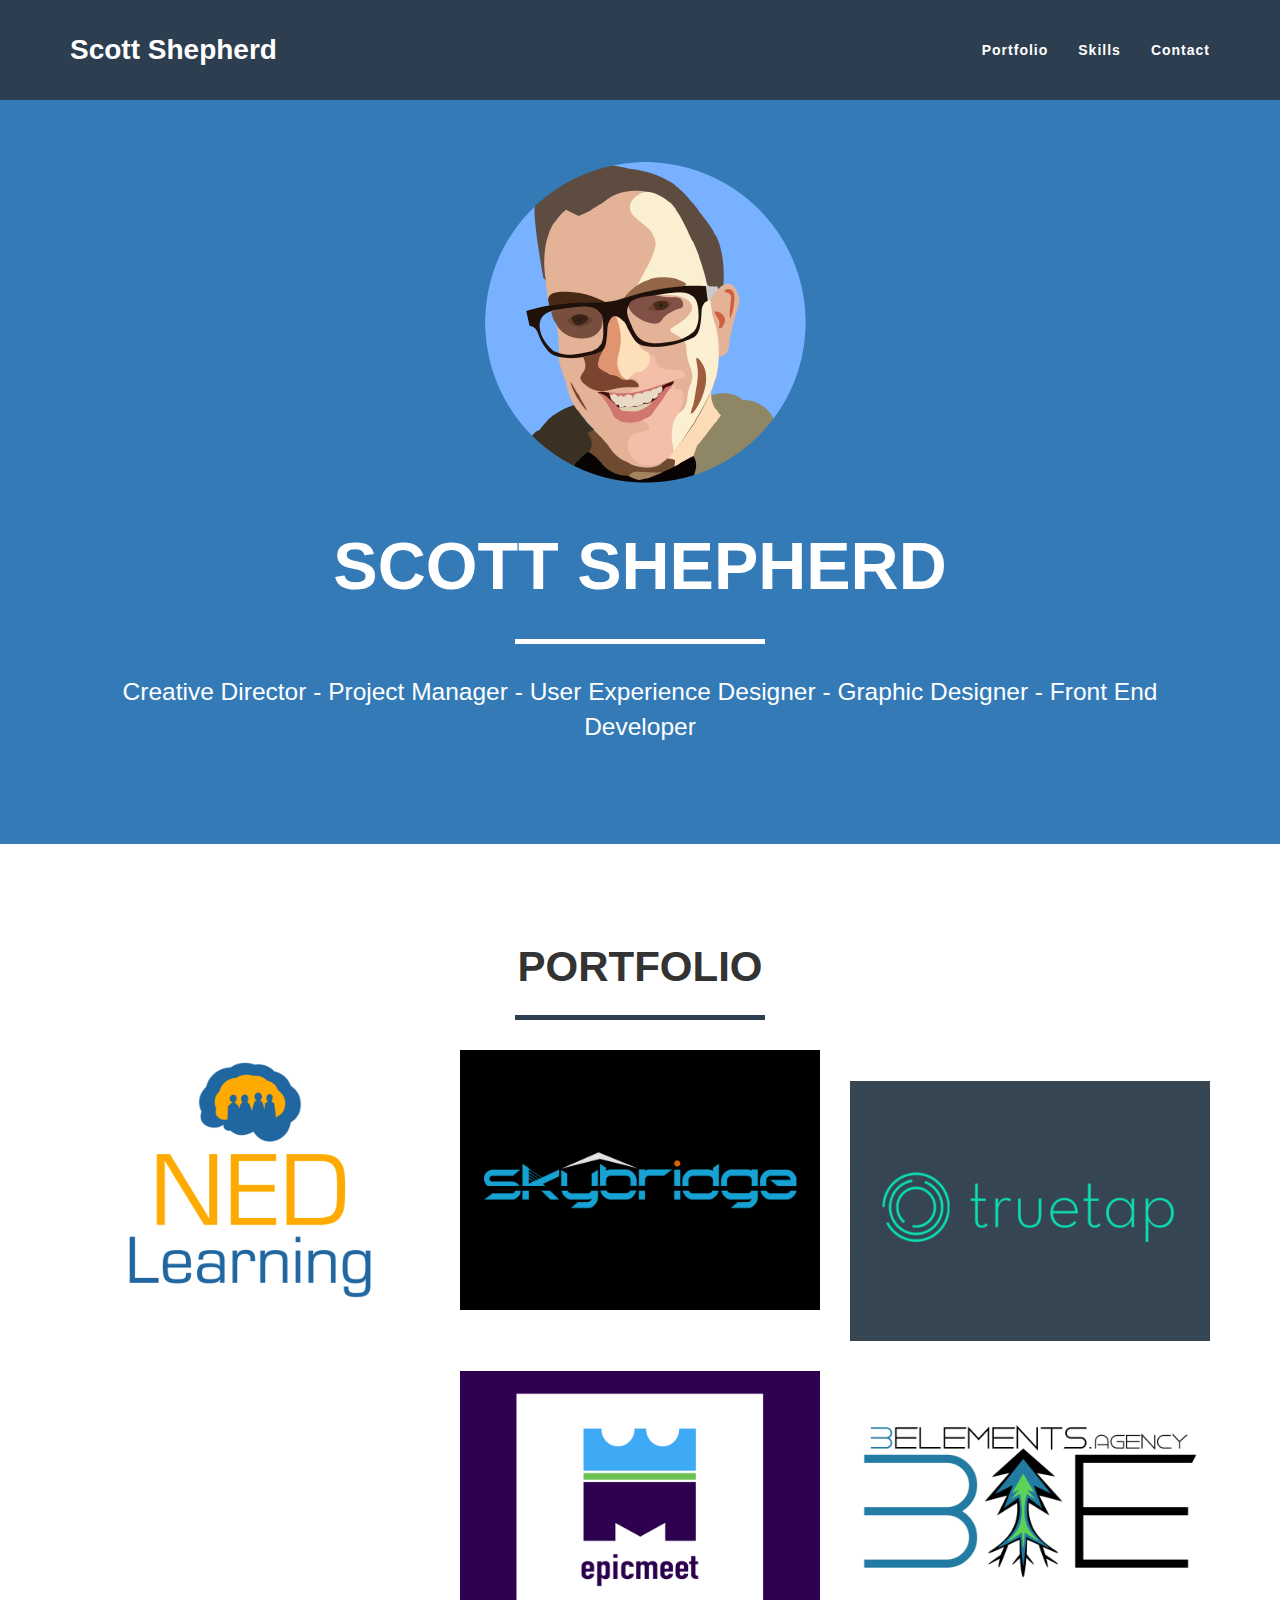
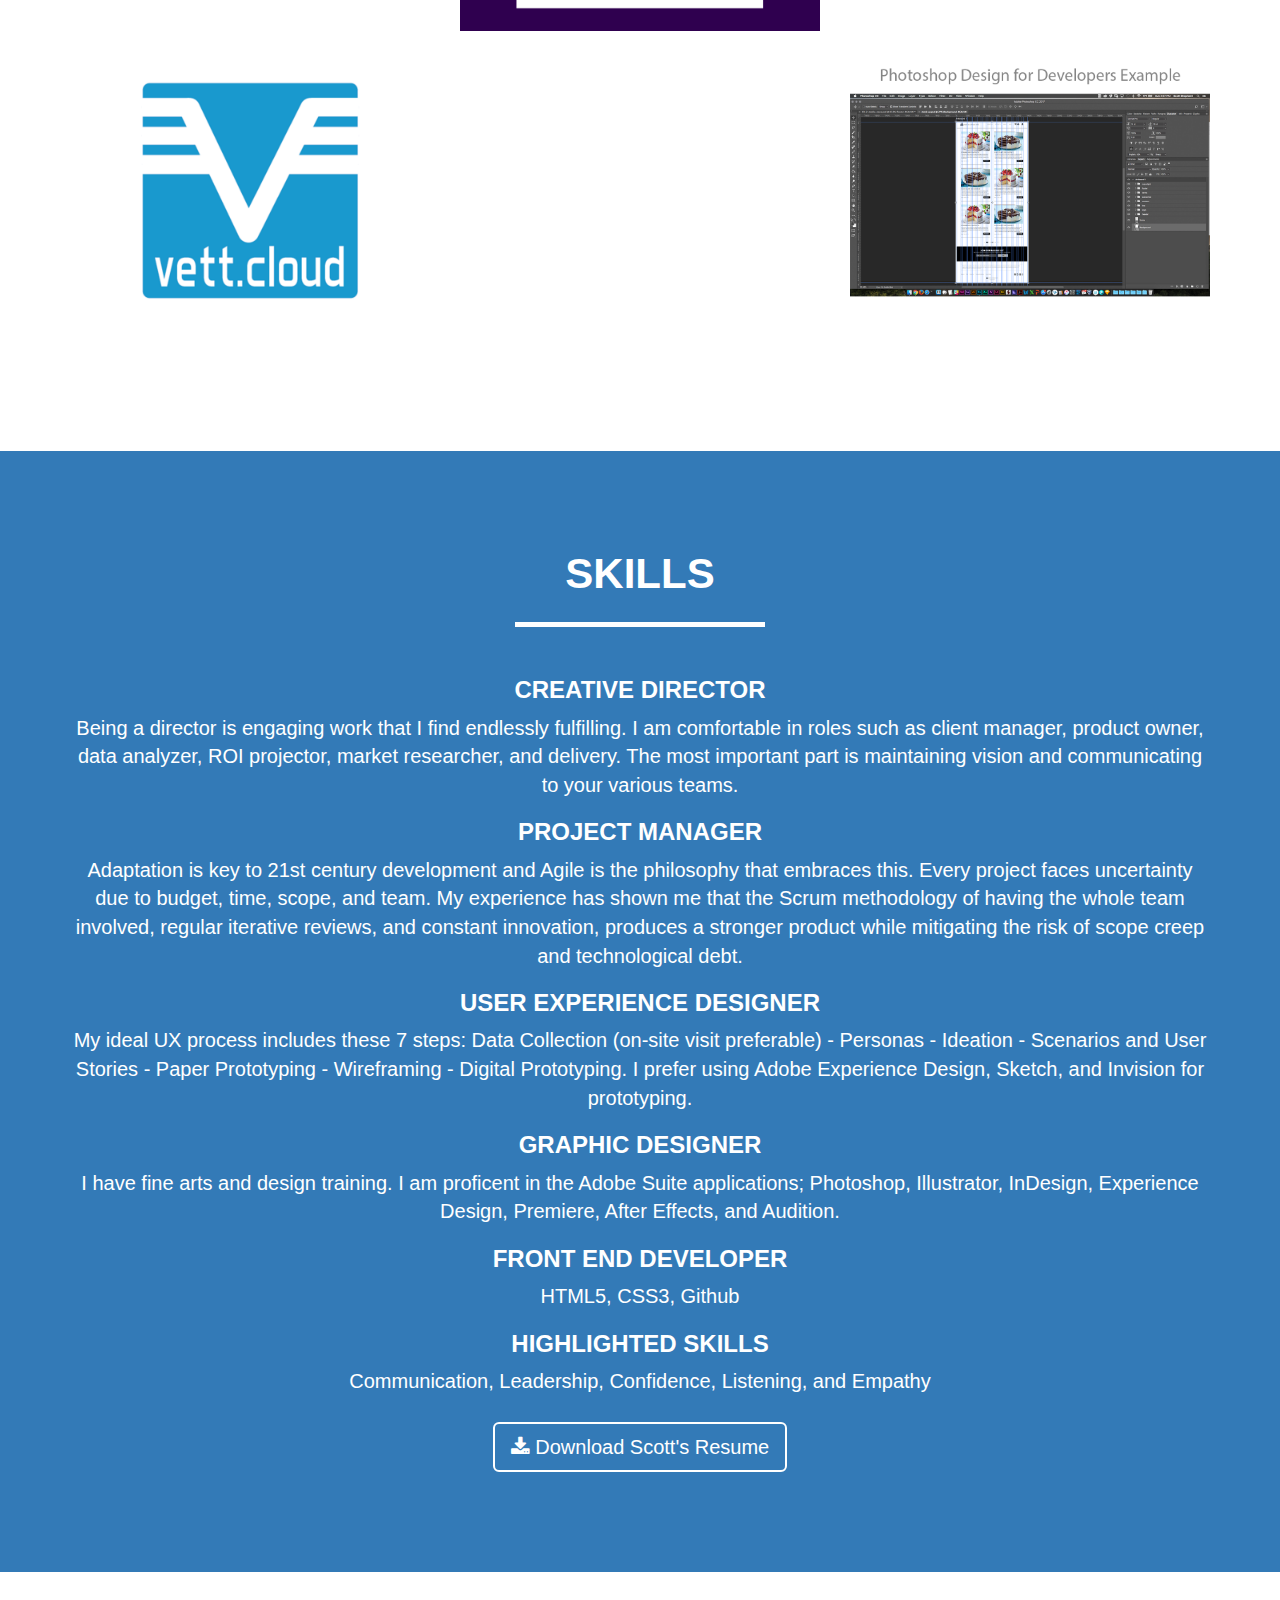
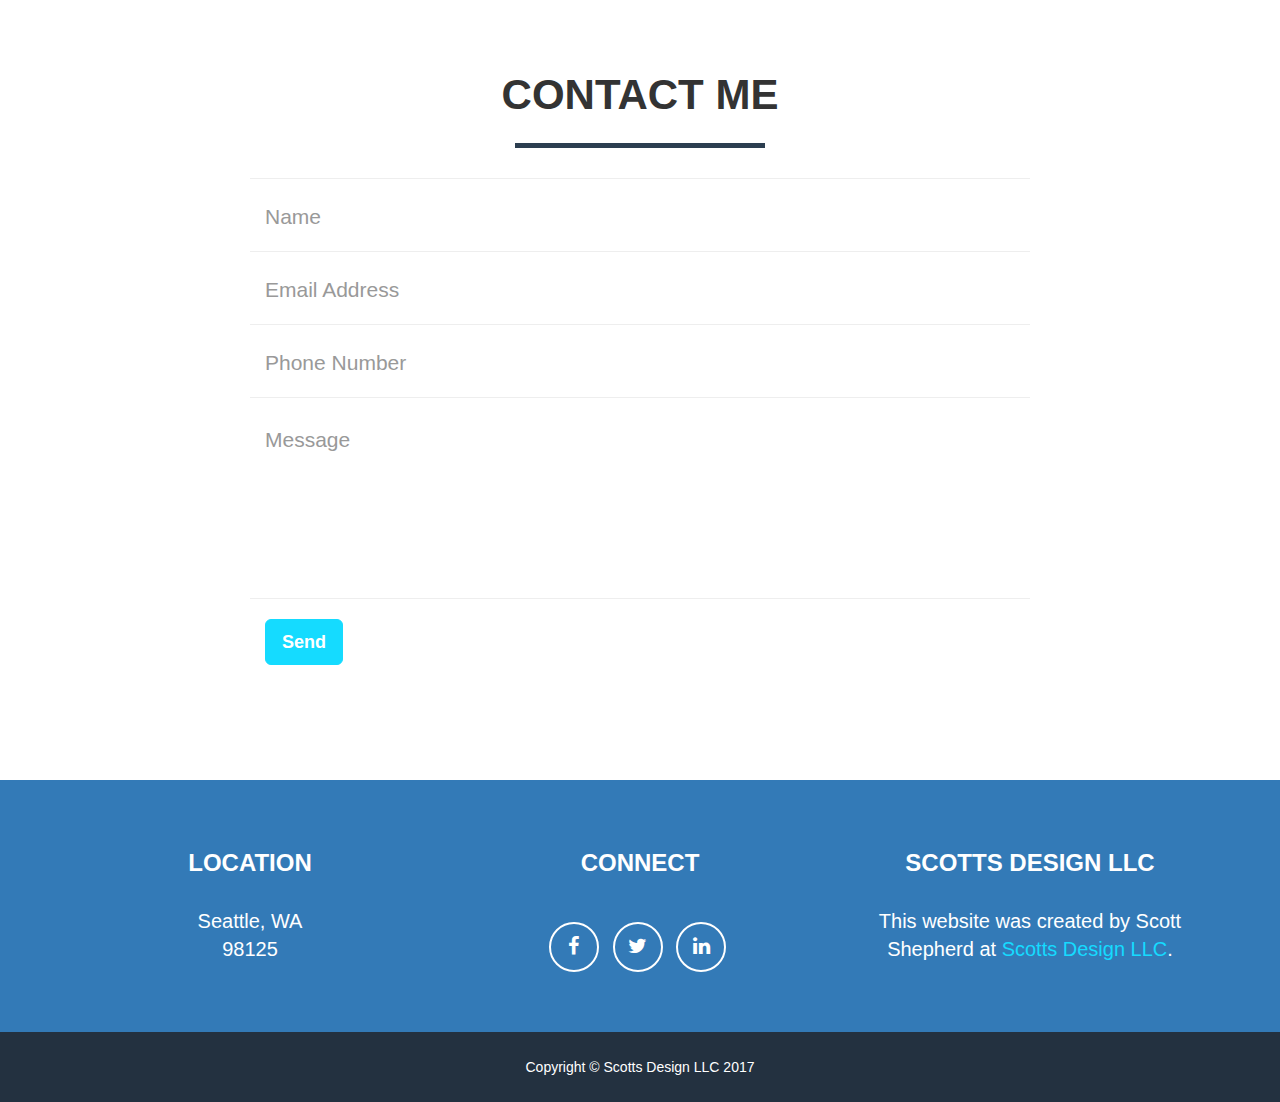
==== index.html @ bd16f18b "added photoshop example and module" ====
<!DOCTYPE html>
<html lang="en">

<head>

    <meta charset="utf-8">
    <meta http-equiv="X-UA-Compatible" content="IE=edge">
    <meta name="viewport" content="width=device-width, initial-scale=1">
    <meta name="description" content="">
    <meta name="author" content="">

    <title>Scott Shepherd - Portfolio</title>

    <!-- Bootstrap Core CSS -->
    <link href="vendor/bootstrap/css/bootstrap.min.css" rel="stylesheet">

    <!-- Theme CSS -->
    <link href="css/scottPortfolio.css" rel="stylesheet">

    <!-- Custom Fonts -->
    <link href="vendor/font-awesome/css/font-awesome.min.css" rel="stylesheet" type="text/css">
    <link href="https://fonts.googleapis.com/css?family=Montserrat:400,700" rel="stylesheet" type="text/css">
    <link href="https://fonts.googleapis.com/css?family=Lato:400,700,400italic,700italic" rel="stylesheet" type="text/css">

    <!-- HTML5 Shim and Respond.js IE8 support of HTML5 elements and media queries -->
    <!-- WARNING: Respond.js doesn't work if you view the page via file:// -->
    <!--[if lt IE 9]>
        <script src="https://oss.maxcdn.com/libs/html5shiv/3.7.0/html5shiv.js"></script>
        <script src="https://oss.maxcdn.com/libs/respond.js/1.4.2/respond.min.js"></script>
    <![endif]-->

</head>

<body id="page-top" class="index">

    <!-- Navigation -->
    <nav id="mainNav" class="navbar navbar-default navbar-fixed-top navbar-custom">
        <div class="container">
            <!-- Brand and toggle get grouped for better mobile display -->
            <div class="navbar-header page-scroll">
                <button type="button" class="navbar-toggle" data-toggle="collapse" data-target="#bs-example-navbar-collapse-1">
                    <span class="sr-only">Toggle navigation</span> Menu <i class="fa fa-bars"></i>
                </button>
                <a class="navbar-brand" href="#page-top">Scott Shepherd</a>
            </div>

            <!-- Collect the nav links, forms, and other content for toggling -->
            <div class="collapse navbar-collapse" id="bs-example-navbar-collapse-1">
                <ul class="nav navbar-nav navbar-right">
                    <li class="hidden">
                        <a href="#page-top"></a>
                    </li>
                    <li class="page-scroll">
                        <a href="#portfolio">Portfolio</a>
                    </li>
                    <li class="page-scroll">
                        <a href="#about">Skills</a>
                    </li>
                    <li class="page-scroll">
                        <a href="#contact">Contact</a>
                    </li>
                </ul>
            </div>
            <!-- /.navbar-collapse -->
        </div>
        <!-- /.container-fluid -->
    </nav>

    <!-- Header -->
    <header>
        <div class="container">
            <div class="row">
                <div class="col-lg-12">
                    <img class="img-responsive" src="img/scottdesignlogo.png" alt="">
                    <div class="intro-text">
                        <span class="name">Scott Shepherd</span>
                        <hr class="star-light">
                        <span class="skills">Creative Director - Project Manager - User Experience Designer - Graphic Designer - Front End Developer</span>
                    </div>
                </div>
            </div>
        </div>
    </header>

    <!-- Portfolio Grid Section -->
    <section id="portfolio">
        <div class="container">
            <div class="row">
                <div class="col-lg-12 text-center">
                    <h2>Portfolio</h2>
                    <hr class="star-primary">
                </div>
            </div>
            <div class="row">
                <div class="col-sm-4 portfolio-item">
                    <a href="#portfolioModal1" class="portfolio-link" data-toggle="modal">
                        <div class="caption">
                            <div class="caption-content">
                                <i class="fa fa-search-plus fa-3x"></i>
                            </div>
                        </div>
                        <img src="img/portfolio/nedlearning.png" class="img-responsive" alt="">
                    </a>
                </div>
                <div class="col-sm-4 portfolio-item">
                    <a href="#portfolioModal2" class="portfolio-link" data-toggle="modal">
                        <div class="caption">
                            <div class="caption-content">
                                <i class="fa fa-search-plus fa-3x"></i>
                            </div>
                        </div>
                        <img src="img/portfolio/skybridge.png" class="img-responsive" alt="">
                    </a>
                </div>
                <div class="col-sm-4 portfolio-item">
                    <a href="#portfolioModal8" class="portfolio-link" data-toggle="modal">
                        <div class="caption">
                            <div class="caption-content">
                                <i class="fa fa-search-plus fa-3x"></i>
                            </div>
                        </div>
                        <img src="img/portfolio/merrygoride.png" class="img-responsive" alt="">
                    </a>
                </div>
                
                <div class="col-sm-4 portfolio-item">
                    <a href="#portfolioModal4" class="portfolio-link" data-toggle="modal">
                        <div class="caption">
                            <div class="caption-content">
                                <i class="fa fa-search-plus fa-3x"></i>
                            </div>
                        </div>
                        <img src="img/portfolio/truetap.png" class="img-responsive" alt="">
                    </a>
                </div>
                 <div class="col-sm-4 portfolio-item">
                    <a href="#portfolioModal7" class="portfolio-link" data-toggle="modal">
                        <div class="caption">
                            <div class="caption-content">
                                <i class="fa fa-search-plus fa-3x"></i>
                            </div>
                        </div>
                        <img src="img/portfolio/stoelrives.png" class="img-responsive" alt="">
                    </a>
                </div>
                
                <div class="col-sm-4 portfolio-item">
                    <a href="#portfolioModal6" class="portfolio-link" data-toggle="modal">
                        <div class="caption">
                            <div class="caption-content">
                                <i class="fa fa-search-plus fa-3x"></i>
                            </div>
                        </div>
                        <img src="img/portfolio/epicmeet.png" class="img-responsive" alt="">
                    </a>
                </div>
                
               <div class="col-sm-4 portfolio-item">
                    <a href="#portfolioModal5" class="portfolio-link" data-toggle="modal">
                        <div class="caption">
                            <div class="caption-content">
                                <i class="fa fa-search-plus fa-3x"></i>
                            </div>
                        </div>
                        <img src="img/portfolio/3elements.png" class="img-responsive" alt="">
                    </a>
                </div>
                <div class="col-sm-4 portfolio-item">
                    <a href="#portfolioModal3" class="portfolio-link" data-toggle="modal">
                        <div class="caption">
                            <div class="caption-content">
                                <i class="fa fa-search-plus fa-3x"></i>
                            </div>
                        </div>
                        <img src="img/portfolio/vettcloud.png" class="img-responsive" alt="">
                    </a>
                </div>
                <div class="col-sm-4 portfolio-item">
                    <a href="#portfolioModal9" class="portfolio-link" data-toggle="modal">
                        <div class="caption">
                            <div class="caption-content">
                                <i class="fa fa-search-plus fa-3x"></i>
                            </div>
                        </div>
                        <img src="img/portfolio/lakecityhub.png" class="img-responsive" alt="">
                    </a>
                </div>
                <div class="col-sm-4 portfolio-item">
                    <a href="#portfolioModal10" class="portfolio-link" data-toggle="modal">
                        <div class="caption">
                            <div class="caption-content">
                                <i class="fa fa-search-plus fa-3x"></i>
                            </div>
                        </div>
                        <img src="img/portfolio/psd_workspace0.png" class="img-responsive" alt="">
                    </a>
                </div>
            </div>
        </div>
    </section>

    <!-- About Section -->
    <section class="success" id="about">
        <div class="container">
            <div class="row">
                <div class="col-lg-12 text-center">
                    <h2>Skills</h2>
                    <hr class="star-light">
                </div>
            </div>
            <div class="row">
                <div class="col-lg-12 text-center">
                    
                    <h3>Creative Director</h3>
                        
                    <p>Being a director is engaging work that I find endlessly fulfilling. I am comfortable in roles such as client manager, product owner, data analyzer, ROI projector, market researcher, and delivery. The most important part is maintaining vision and communicating to your various teams.</p>
                    
                    <h3>Project Manager</h3>
                    
                    <p>Adaptation is key to 21st century development and Agile is the philosophy that embraces this. Every project faces uncertainty due to budget, time, scope, and team. My experience has shown me that the Scrum methodology of having the whole team involved, regular iterative reviews, and constant innovation, produces a stronger product while mitigating the risk of scope creep and technological debt.</p>
                    
                    <h3>User Experience Designer</h3>
                    
                    <p>My ideal UX process includes these 7 steps: Data Collection (on-site visit preferable) - Personas - Ideation - Scenarios and User Stories - Paper Prototyping - Wireframing - Digital Prototyping. I prefer using Adobe Experience Design, Sketch, and Invision for prototyping.</p>
                    
                    <h3>Graphic Designer</h3>
                        
                    <p>I have fine arts and design training. I am proficent in the Adobe Suite applications; Photoshop, Illustrator, InDesign, Experience Design, Premiere, After Effects, and Audition.</p>
                    
                    <h3>Front End Developer</h3>
                        
                    <p>HTML5, CSS3, Github</p>
                    
                    <h3>Highlighted Skills</h3>
                        
                    <p>Communication, Leadership, Confidence, Listening, and Empathy</p>
                </div>
                <div class="col-lg-4">
                </div>
                <div class="col-lg-8 col-lg-offset-2 text-center">
                    <a href="Scott Shepherd - Resume.pdf" class="btn btn-lg btn-outline" download>
                        <i class="fa fa-download"></i> Download Scott's Resume
                    </a>
                </div>
            </div>
        </div>
    </section>

    <!-- Contact Section -->
    <section id="contact">
        <div class="container">
            <div class="row">
                <div class="col-lg-12 text-center">
                    <h2>Contact Me</h2>
                    <hr class="star-primary">
                </div>
            </div>
            <div class="row">
                <div class="col-lg-8 col-lg-offset-2">
                    <!-- To configure the contact form email address, go to mail/contact_me.php and update the email address in the PHP file on line 19. -->
                    <!-- The form should work on most web servers, but if the form is not working you may need to configure your web server differently. -->
                    <form action="https://api.formbucket.com/f/buk_CzV2cE2DOMmHJyzHdUqUgTMC" method="post" target="_blank" name="sentMessage" id="contactForm" novalidate>
                        <div class="row control-group">
                            <div class="form-group col-xs-12 floating-label-form-group controls">
                                <label>Name</label>
                                <input name="name" type="text" class="form-control" placeholder="Name" id="name" required data-validation-required-message="Please enter your name.">
                                <p class="help-block text-danger"></p>
                            </div>
                        </div>
                        <div class="row control-group">
                            <div class="form-group col-xs-12 floating-label-form-group controls">
                                <label>Email Address</label>
                                <input name="email" type="email" class="form-control" placeholder="Email Address" id="email" required data-validation-required-message="Please enter your email address.">
                                <p class="help-block text-danger"></p>
                            </div>
                        </div>
                        <div class="row control-group">
                            <div class="form-group col-xs-12 floating-label-form-group controls">
                                <label>Phone Number</label>
                                <input type="tel" class="form-control" placeholder="Phone Number" id="phone" required data-validation-required-message="Please enter your phone number.">
                                <p class="help-block text-danger"></p>
                            </div>
                        </div>
                        <div class="row control-group">
                            <div class="form-group col-xs-12 floating-label-form-group controls">
                                <label>Message</label>
                                <textarea rows="5" class="form-control" placeholder="Message" id="message" required data-validation-required-message="Please enter a message."></textarea>
                                <p class="help-block text-danger"></p>
                            </div>
                        </div>
                        <br>
                        <div id="success"></div>
                        <div class="row">
                            <div class="form-group col-xs-12">
                                <button type="submit" class="btn btn-success btn-lg">Send</button>
                            </div>
                        </div>
                    </form>
                </div>
            </div>
        </div>
    </section>

    <!-- Footer -->
    <footer class="text-center">
        <div class="footer-above">
            <div class="container">
                <div class="row">
                    <div class="footer-col col-md-4">
                        <h3>Location</h3>
                        <p>Seattle, WA
                            <br>98125</p>
                    </div>
                    <div class="footer-col col-md-4">
                        <h3>Connect</h3>
                        <ul class="list-inline">
                            <li>
                                <a target="_blank" href="https://www.facebook.com/profile.php?id=100009823266228" class="btn-social btn-outline"><i class="fa fa-fw fa-facebook"></i></a>
                            </li>
                           <!-- <li>
                                <a href="#" class="btn-social btn-outline"><i class="fa fa-fw fa-google-plus"></i></a>
                            </li> -->
                            <li>
                                <a target="_blank" href="https://twitter.com/scottwaslost" class="btn-social btn-outline"><i class="fa fa-fw fa-twitter"></i></a>
                            </li>
                            <li>
                                <a target="_blank" href="https://www.linkedin.com/in/scott-shepherd/" class="btn-social btn-outline"><i class="fa fa-fw fa-linkedin"></i></a>
                            </li>
                        </ul>
                    </div>
                    <div class="footer-col col-md-4">
                        <h3>Scotts Design LLC</h3>
                        <p>This website was created by Scott Shepherd at <a target="_blank" href="http://scotts.design">Scotts Design LLC</a>.</p>
                    </div>
                </div>
            </div>
        </div>
        <div class="footer-below">
            <div class="container">
                <div class="row">
                    <div class="col-lg-12">
                        Copyright &copy; Scotts Design LLC 2017
                    </div>
                </div>
            </div>
        </div>
    </footer>

    <!-- Scroll to Top Button (Only visible on small and extra-small screen sizes) -->
    <div class="scroll-top page-scroll hidden-sm hidden-xs hidden-lg hidden-md">
        <a class="btn btn-primary" href="#page-top">
            <i class="fa fa-chevron-up"></i>
        </a>
    </div>

    <!-- Portfolio Modals -->
    
    <div class="portfolio-modal modal fade" id="portfolioModal1" tabindex="-1" role="dialog" aria-hidden="true">
        <div class="modal-content">
            <div class="close-modal" data-dismiss="modal">
                <div class="lr">
                    <div class="rl">
                    </div>
                </div>
            </div>
            <div class="container">
                <div class="row">
                    <div class="col-lg-8 col-lg-offset-2">
                        <div class="modal-body">
                            <h2>NED Learning</h2>
                            <hr class="star-primary">
                            <img src="img/portfolio/nedlearning.png" class="img-responsive img-centered" alt="">
                            <p><a target="_blank" href="https://nedlearning.com">NED Learning Website</a></p>
                            <h2>Challenge</h2>
                            <p>During Startup Weekend, I meet a group looking to bring the Adaptive Learning Model to mainstream education. They wanted to bring it to classrooms in an easy to follow format with an eventual ED-Tech component. </p>
                            <h3>My Roles</h3>
                            <p>Strategy, Creative Director, Brand Lead, UX Designer, Graphic Designer</p>
                            <h2>Solution</h2>
                            <h4>Step 1: Initial discovery</h4>
                            <p>To understand the program we meet with the founder, T. Kieran O’Mahony who had been teaching this model for about five years. Stephen Morrissey and I reviewed the process, results, and future plans that Kieran had set.</p>
                            <h4>Step 2: Branding</h4>
                            <p>I facilitated a branding meetings with the team and we agreed to Neural EDaptive as a working descriptive title referencing Neural, Education, and Adaptation. This branding changed when the NED the character was born and became NED Learning.</p>
                            <h4>Step 3: Tech Decision</h4>
                            <p>Kieran and his backers had originally planned to develop a SaaS offering. As I looked at the plan I felt there was an important testing step missing. A simple paper version would prove our concept and pave the way to a more tech solution.</p>
                            <h4>Step 4: NED Challenge Board</h4>
                            <p>Taking Kieran's process for learning, we developed the Challenge Board. The Challenge Board was both a prototype for development and a physical product for those classes that were unable to have tech in their classrooms.  In a short time we had mapped out Kieran's model in the board and created an easy to follow process for the students and teachers</p>
                            <h4>Step 5: NED Character</h4>
                            <p>We tried a few different designs for NED and settled on leaving facial features off and focused on expressing moods and feelings through body language instead. So far this has been well received and having the viewer project their own feelings on NED makes him much more versatile. </p>
                            <h4>Step 6: Prototype 1</h4>
                            <p>We developed the first prototype and we are now testing it in schools. Here is the digital version.</p>
                            <p>
                            <img src="img/portfolio/nedchallengeboard.png" class="img-responsive img-centered" alt="">
                            </p>
                            <h4>Step 7: NED Notes</h4>
                            <p>We also developed a stylized worksheet form to help guide students and give them an engaging way to record the information they need to gather during the process. It pulls from the same styles as the board to make it a cohesive and easy to follow guide.</p>
                            <h4>Step 8: Testing</h4>
                            <p>WE have tested it in a few schools and have teachers signing up to participate. We intend to get a lot of qualitative observational data to help with prototyping and start a quantitative baseline for some performance metrics down the road.</p>
                            <ul class="list-inline item-details">
                                <li>Client:
                                    <strong><a target="_blank" href="http://nedlearning.com">NED Learning</a>
                                    </strong>
                                </li>
                                <li>Date:
                                    <strong><a href="http://nedlearning.com">2017</a>
                                    </strong>
                                </li>
                                <li>Service:
                                    <strong><a href="http://3elements.agency">3Elements.agency</a>
                                    </strong>
                                </li>
                            </ul>
                            <button type="button" class="btn btn-default" data-dismiss="modal"><i class="fa fa-times"></i> Close</button>
                        </div>
                    </div>
                </div>
            </div>
        </div>
    </div>
    <div class="portfolio-modal modal fade" id="portfolioModal2" tabindex="-1" role="dialog" aria-hidden="true">
        <div class="modal-content">
            <div class="close-modal" data-dismiss="modal">
                <div class="lr">
                    <div class="rl">
                    </div>
                </div>
            </div>
            <div class="container">
                <div class="row">
                    <div class="col-lg-8 col-lg-offset-2">
                        <div class="modal-body">
                            <h2>Skybridge</h2>
                            <hr class="star-primary">
                            <img src="img/portfolio/skybridge.png" class="img-responsive img-centered" alt="">
                            <p><a target="_blank" href="http://skybridgesolution.com">Skybridge Website</a></p>
                            <h2>Challenge</h2>
                            <p>Skybridge came to us with an interesting challenge, they needed branding and a marketing site aimed at attracting small and medium size businesses in the tech sector who are looking for a manufacturing partner.</p>
                            <h3>My Roles</h3>
                            <p>Brand Lead, UX Designer, Graphic Designer, and a Researcher.</p>
                            <h2>Solution</h2>
                            <h4>Step 1: Initial discovery</h4>
                            <p>We started with owner interviews to understand the business, culture, and goals that the company was looking to achieve. This gave us an idea of the vision, passion, and dreams behind their business and we started to understand the company’s identity.</p>
                            <h4>Step 2: Competitive Research</h4>
                            <p>Looking across the market and who was supplying who, how others were represented themselves, how they were finding success. Getting the clients' impressions on these was  helpful in identifying their preferences right away.</p>
                            <p>
                            <img src="img/portfolio/skybridge/skystep2.png" class="img-responsive img-centered" alt="">
                            </p>
                            <h4>Step 3: Brand and Name Research</h4>
                            <p>Next we looked at who was using the name Skybridge and what logo and styling designs to avoid. We also validated the space for using the name Skybridge in that vertical.</p>
                            <p>
                            <img src="img/portfolio/skybridge/skystep3.png" class="img-responsive img-centered" alt="">
                            </p>
                            <h4>Step 4: Potential Clients Research</h4>
                            <p>Then we looked at their ideal clients from the stakeholder interview information about target company size, traction, and type of products. These brands and logos gave us an idea of what branding may have the most impact, and which styles to avoid. We came up with some great examples representing the most upcoming companies that could need Skybridge’s services while comparing them to their current clients.</p>
                            <p>
                            <img src="img/portfolio/skybridge/skystep4.png" class="img-responsive img-centered" alt="">
                            </p>
                            <h4>Step 5: Slogan and Message Research</h4>
                            <p>During all this research we kept track of the taglines and stories that other brands were using. This exploration helped us understand what messages were key for Skybridge. This part of the research was especially important for understanding what the website should display.</p>
                            <h4>Step 6: Font Discovery</h4>
                            <p>Next we dove into the vast sea of fonts that exist to find something unique that resonated with the message we wanted. Modern, edgy, and simple was often our clients’ motto and we definitely agreed for the customers they were targeting. </p>
                            <h4>Step 7: Color Exploration</h4>
                            <p>At this point we started considering what colors would distinguish Skybridge. We gravitated towards blue due to the Skybridge name and blue’s psychological association with trust and knowledge.</p>
                            <h4>Step 8: Logo Creation</h4>
                            <p>In creating a logo we did a series of different designs in order to find a path that spoke to the company’s identity. Use of all the previous research become apparent here as we explored designs that empowered the brand. Using psychology about shapes, angles, and color the first drafts were born.</p>
                            <p>
                            <img src="img/portfolio/skybridge/skystep8.png" class="img-responsive img-centered" alt="">
                            </p>
                            <h4>Step 9: Logo Refinement</h4>
                            <p>Following the initial creation, we presented and received feedback from the clients over the course of meetings both in person and remote. These meetings were key to the finishing process of the logo as many opinions played a part in the final decision. As you can see through the refinement process color choices emerged and stylizing became more refined.</p>
                            <p>
                            <img src="img/portfolio/skybridge/skystep9.png" class="img-responsive img-centered" alt="">
                            </p>
                            <p>In the end, an amazing logo was chosen that stands out in their marketplace. It embodies the messages the client wanted, a history of trust, an easy solution, and a longterm relationship. We felt this was accomplished by using the imagery of a mountain to symbolize history, a transparent stripe to pull it together, a beacon to signify easy solutions, and bridge symbolism to signify a lasting relationship. Together these elements both resonated with the clients and speaks to the NW tech culture that they wanted to attract. </p>
                            <p>
                            <h4>Step 10: UX Discovery</h4>
                            <p>Our strategy was to develop a simple marketing site that quickly informs the user of the value and offerings available with a  straightforward call to action. Was chose a few different templates that had high potential and the client helped pick the most appropriate. The blocks were then arranged to best display the company’s value while grabbing the viewer's interest.</p>
                            <h5>Industry and User Research</h5>
                            <p>In this step we finished the industry research and needed the user’s perspective. Using surveys and previously published articles we discovered some of the prefered layouts for website engagement looking closely at how the users would be engaged in story, process, past work, team, and contact.</p>
                            <h5>Creating User Personas</h5>
                            <p>For this part we created 2 user personas wrapped around the potential client research that we had obtained.</p>
                            <h5>Ideation</h5>
                            <p>Next we did an ideation session looking at the different ways that these personas would interact and identify with the content in the website, the flow, and design.</p>
                            <h5>Scenarios</h5>
                            <p>After sketching out a couple scenarios we checked them against different layouts and calls to action within the website.</p>
                            <h5>Prototyping</h5>
                            <p>We did an AB test with a few users that fit our personas having the website laid out in different flows.</p>
                            <h2>Final Product</h2>
                            <p>At the end of the project we had a unique brand with an engaging website. Our clients were extremely happy and continue to get great customer feedback and responses.</p>
                            <p><a target="_blank" href="http://skybridgesolution.com">Skybridge Website</a></p>
                            <ul class="list-inline item-details">
                                <li>Client:
                                    <strong><a target="_blank" href="http://skybridgesolution.com">Skybridge</a>
                                    </strong>
                                </li>
                                <li>Date:
                                    <strong><a target="_blank" href="http://skybridgesolution.com">2016</a>
                                    </strong>
                                </li>
                                <li>Service:
                                    <strong><a target="_blank" href="http://solidstatepros.com">Solid State Pros</a>
                                    </strong>
                                </li>
                            </ul>
                            <button type="button" class="btn btn-default" data-dismiss="modal"><i class="fa fa-times"></i> Close</button>
                        </div>
                    </div>
                </div>
            </div>
        </div>
    </div>
    <div class="portfolio-modal modal fade" id="portfolioModal3" tabindex="-1" role="dialog" aria-hidden="true">
        <div class="modal-content">
            <div class="close-modal" data-dismiss="modal">
                <div class="lr">
                    <div class="rl">
                    </div>
                </div>
            </div>
            <div class="container">
                <div class="row">
                    <div class="col-lg-8 col-lg-offset-2">
                        <div class="modal-body">
                            <h2>vett.cloud</h2>
                            <hr class="star-primary">
                            <img src="img/portfolio/vettcloud.png" class="img-responsive img-centered" alt="">
                            <p><a target="_blank" href="http://vett.cloud">vett.cloud website</a></p>
                            <h2>Challenge</h2>
                            <p>Create a brand, logo, style guide, and 2 animated videos conveying value and explaining the product.</p>
                            <h3>My Roles</h3>
                            <p>Branding, Graphic Designer, Media Production, Animator</p>
                            <h2>Solution</h2>
                            <h4>Logo</h4>
                            <img width="560" height="315" src="img/portfolio/vettcloud.png" class="img-responsive img-centered" alt="">
                            <h4>Animations</h4>
                            <h3>1</h3>
                            <p>Our first animation was focused on the value that vett.cloud provides to the user while captivating the audience.</p>
                            <iframe width="560" height="315" src="https://www.youtube.com/embed/51Art4ZguLo" frameborder="0" allowfullscreen></iframe>
                            <h3>2</h3>
                            <p>Our second animation was focused on explaining what vett.cloud does for a user group in an easy to follow whiteboarding video.</p>
                            <iframe width="560" height="315" src="https://www.youtube.com/embed/zNpHRFvx4a0" frameborder="0" allowfullscreen></iframe>
                            <ul class="list-inline item-details">
                                <li>Client:
                                    <strong><a target="_blank" href="http://vett.cloud">vett.cloud</a>
                                    </strong>
                                </li>
                                <li>Date:
                                    <strong><a target="_blank" href="http://vett.cloud">2016</a>
                                    </strong>
                                </li>
                                <li>Service:
                                    <strong><a target="_blank" href="http://solidstatepros.com">Solid State Pros</a>
                                    </strong>
                                </li>
                            </ul>
                            <button type="button" class="btn btn-default" data-dismiss="modal"><i class="fa fa-times"></i> Close</button>
                        </div>
                    </div>
                </div>
            </div>
        </div>
    </div>
    <div class="portfolio-modal modal fade" id="portfolioModal4" tabindex="-1" role="dialog" aria-hidden="true">
        <div class="modal-content">
            <div class="close-modal" data-dismiss="modal">
                <div class="lr">
                    <div class="rl">
                    </div>
                </div>
            </div>
            <div class="container">
                <div class="row">
                    <div class="col-lg-8 col-lg-offset-2">
                        <div class="modal-body">
                            <h2>truetap</h2>
                            <hr class="star-primary">
                            <img src="img/portfolio/truetap.png" class="img-responsive img-centered" alt="">
                            <p><a target="_blank" href="http://truetap.mobi">truetap website</a></p>
                            <h2>Challenge</h2>
                            <p>Branding and UX Design for an app that facilitates an assessment diagnostic to determine the value of the phone while being simple and easy to use for the customer. This experience is currently frustrating and requires a good amount of time researching on the side of the consumer to get any real return on their device.</p>
                            <h3>My Roles</h3>
                            <p>UX Researcher, UX Assistant, Brand Team Member, and QA Tester</p>
                            <h2>Solution</h2>
                            <h4>Step 1: Initial discovery</h4>
                            <p>First we held stakeholder interviews with company owners, product designers, and developers to understand what their goals and pain points were with their product. The goal was to be the prefered avenue for the sale of used smartphones. Their market edge is the ability to better assess what a user’s phone is worth. Their secret sauce was the self diagnostic software. Their main pain point was creating an app that was thorough in its assessment of phone value while being simple and easy for the user to complete.</p> 
                            <p>After this step we discovered that the task of selling one’s phone is often viewed as frustrating and pointless, due to the return, and that the experience needed to provide an avenue of transformation in the user through stages of realization. Curious > Installed > Transactional > Evangelist.</p>
                            <h4>Step 2: Creating Personas</h4>
                            <p>Next the research team pulled some of the main requirements together to get a good view of the target users. This took researching price points and assessing interest due to time and income. In the end we defined 3 robust personas that helped guide use through the rest of the process. Below are the personas we discovered and an example of the continued content under each.</p>
                            <p>
                            <img src="img/portfolio/truetap/truestep2.png" class="img-responsive img-centered" alt="">
                            </p>
                            <p>
                            <img src="img/portfolio/truetap/truestep2.1.png" class="img-responsive img-centered" alt="">
                            </p>
                            <h4>Step 3: User Interviews and Data Collection</h4>
                            <p>Once we better defined our users we did surveys and interviews with our target demographic. This investigation was framed towards the present process of selling one’s phone. After a series of 12 interviews we had a good set of data to analyze. Upon analysis we soon discovered the pain points and presented our client with an infographic.</p>
                            <p>
                            <img src="img/portfolio/truetap/truestep3.png" class="img-responsive img-centered" alt="">
                            </p>
                            <h4>Step 4: Requirement and Feature Validation</h4>
                            <p>During our interviews and analysis, we also defined all the requirements and went through the process of validation with the stakeholders.</p>
                            <h4>Step 5: UX Design and Branding</h4>
                            <p>In this step we paralleled UX Design and Branding. The UX team worked on wireframing while the Branding team worked on name and logo.</p> 
                            <p>The Branding team used the previous research and personas to brainstorm a list of words that identified with the user, company, values, and processes involved. We then went through various exercises to narrow these down to a solid set of 3 which were: True Coin, Gravy, and Copper. After a meeting with the clients and some stakeholders there was high interest in True Coin, which eventually led us to True Tap.</p>
                            <p>During this time the UX team built out wireframes and then a prototype.</p>
                            <ul class="list-inline item-details">
                                <li>Client:
                                    <strong><a target="_blank" href="http://truetap.mobi">truetap</a>
                                    </strong>
                                </li>
                                <li>Date:
                                    <strong><a target="_blank" href="http://truetap.mobi">2015</a>
                                    </strong>
                                </li>
                                <li>Service:
                                    <strong><a target="_blank" href="http://solidstatepros.com">Solid State Pros</a>
                                    </strong>
                                </li>
                            </ul>
                            <button type="button" class="btn btn-default" data-dismiss="modal"><i class="fa fa-times"></i> Close</button>
                        </div>
                    </div>
                </div>
            </div>
        </div>
    </div>
    <div class="portfolio-modal modal fade" id="portfolioModal5" tabindex="-1" role="dialog" aria-hidden="true">
        <div class="modal-content">
            <div class="close-modal" data-dismiss="modal">
                <div class="lr">
                    <div class="rl">
                    </div>
                </div>
            </div>
            <div class="container">
                <div class="row">
                    <div class="col-lg-8 col-lg-offset-2">
                        <div class="modal-body">
                            <h2>3 Elements</h2>
                            <hr class="star-primary">
                            <img src="img/portfolio/3elements.png" class="img-responsive img-centered" alt="">
                            <p><a target="_blank" href="http://3elements.agency">3Elements Website</a></p>
                            <h2>Challenge</h2>
                            <p>Facilitate the branding and UX design for a digital services company</p>
                            <h3>My Roles</h3>
                            <p>Branding, Graphic Designer, UX Designer, and Strategist</p>
                            <ul class="list-inline item-details">
                                <li>Client:
                                    <strong><a target="_blank" href="http://3elements.agency">3 Elements</a>
                                    </strong>
                                </li>
                                <li>Date:
                                    <strong><a target="_blank" href="http://3elements.agency">2016</a>
                                    </strong>
                                </li>
                                <li>Service:
                                    <strong><a target="_blank" href="https://www.linkedin.com/in/scott-shepherd/">Scott Shepherd</a>
                                    </strong>
                                </li>
                            </ul>
                            <button type="button" class="btn btn-default" data-dismiss="modal"><i class="fa fa-times"></i> Close</button>
                        </div>
                    </div>
                </div>
            </div>
        </div>
    </div>
    <div class="portfolio-modal modal fade" id="portfolioModal6" tabindex="-1" role="dialog" aria-hidden="true">
        <div class="modal-content">
            <div class="close-modal" data-dismiss="modal">
                <div class="lr">
                    <div class="rl">
                    </div>
                </div>
            </div>
            <div class="container">
                <div class="row">
                    <div class="col-lg-8 col-lg-offset-2">
                        <div class="modal-body">
                            <h2>EpicMeet</h2>
                            <hr class="star-primary">
                            <img src="img/portfolio/epicmeet.png" class="img-responsive img-centered" alt="">
                            <p><a target="_blank" href="http://epicmeetapp.com">EpicMeet Video</a></p>
                            <h2>Challenge</h2>
                            <p>Produce a commercial for EpicMeet that appeals to its key demographic using a limited budget for live action video.</p>
                            <h3>My Roles</h3>
                            <p>Producer, Director, Editor, and Script Writer</p>
                            <h2>Solution</h2>
                            <h4>Step 1: Ideation</h4>
                            <p>Taking research done from branding and UX work done previously with this client we did an ideation session with our writing team. We made sure to identify the values of the App and the emotional tie users would have to the process.</p> 
                            <h4>Step 2: Scripting</h4>
                            <p>Our writers took those ideas and came back with a couple one page scripts. From these we decided which script had the most emotional impact while conveying the best message.</p>
                            <h4>Step 3: Storyboarding</h4>
                            <p>With the chosen script I made a storyboard addressing the change of scenes, camera angles, and cadence.</p>
                            <h4>Step 4: Hiring and Location Scouting</h4>
                            <p>After defining all the roles that would be needed and considering what the budget could support; I interviewed and hired the cinematographer, sound engineer, actors, makeup artist, and video editor. We looked at several locations and picked one that fit our needs perfectly.</p>
                            <h4>Step 5: Pre-Production</h4>
                            <p>Defining our characters, their costume, and physical needs I researched and purchased our production assets. I tasked my cinematographer with picking and renting the lenses and lights that he prefered. I negotiated the times needed for the location and set the rest up. I also worked with the cinematographer to create a shot/scene list which we ended up using to the letter. I planned a one day shoot over an 10 hour period.</p>
                            <h4>Step 6: Production and Directing</h4>
                            <p>Production day went smooth and we were able to get every shot we wanted. Timing worked out great and no one was in a rush at any moment. I prefer this for my actors and employees, stress destroys concentration and innovative thinking. While directing I use a method that entails empathy and mimicry to help actors ease into their roles. At the end of the day we had every shot we wanted and extra footage for fill.</p>
                            <h4>Step 7: Post-Production</h4>
                            <p>In post I met with my editor a couple times a week and made sure everything was on track and on time. We had meetings over sound, music, effects, and filters. In the end I was pleased with his work. I also finalized budget costs and facilitated payroll.</p>
                            <h4>Step 8: Launch</h4>
                            <p>At launch we added it in our marketing website.</p>
                            <iframe width="560" height="315" src="https://www.youtube.com/embed/P1stfm9i1DQ" frameborder="0" allowfullscreen></iframe>
                            <ul class="list-inline item-details">
                                <li>Client:
                                    <strong><a target="_blank" href="http://epicmeetapp.com">EpicMeet</a>
                                    </strong>
                                </li>
                                <li>Date:
                                    <strong><a target="_blank" href="http://epicmeetapp.com">2015</a>
                                    </strong>
                                </li>
                                <li>Service:
                                    <strong><a target="_blank" href="http://solidstatepros.com">Solid State Pros</a>
                                    </strong>
                                </li>
                            </ul>
                            <button type="button" class="btn btn-default" data-dismiss="modal"><i class="fa fa-times"></i> Close</button>
                        </div>
                    </div>
                </div>
            </div>
        </div>
    </div>
    <div class="portfolio-modal modal fade" id="portfolioModal7" tabindex="-1" role="dialog" aria-hidden="true">
        <div class="modal-content">
            <div class="close-modal" data-dismiss="modal">
                <div class="lr">
                    <div class="rl">
                    </div>
                </div>
            </div>
            <div class="container">
                <div class="row">
                    <div class="col-lg-8 col-lg-offset-2">
                        <div class="modal-body">
                            <h2>Stoel Rives LLP: Tombolo</h2>
                            <hr class="star-primary">
                            <img src="img/portfolio/stoelrives.png" class="img-responsive img-centered" alt="">
                            <p><a target="_blank" href="https://www.stoel.com/">Stoel Rives Website</a></p>
                            <h2>Challenge</h2>
                            <p>Create proprietary software for a tier 1 company used to ticket and
                            escalate incidents in a privacy suite.</p>
                            <h3>My Roles</h3>
                            <p>UX Designer, Associate Product Owner, and Client Manager</p>
                            <h2>Solution</h2>
                            <h4>Step 1: Initial discovery</h4>
                            <p>We worked with the client to discover their goals for this product. Working backwards we defined all the requirements that needed to be met.</p>
                            <h4>Step 2: User Stories</h4>
                            <p>Working directly with the client we created user stories. From these we created our feature list.</p>
                            <h4>Step 3: UX Design</h4>
                            <p>I created a clean and simple interface for interacting with the privacy suite. The goal was to make a clear indication of the tasks that needed to be performed and the urgency of current incidents. I used Adobe Illustrator to create mockups for structure and styling.</p>
                            <h4>Step 4: Implementation</h4>
                            <p>I worked directly with the developers to make sure our features worked and the user experience flowed, we finished the project on time with our full feature list.</p>
                            <h4>Step 5: Sunset Reviews</h4>
                            <p>After the project, we had a review both internally and with the client to go over the process and looked at ways to increase our productivity and increase communication.</p>
                            <ul class="list-inline item-details">
                                <li>Client:
                                    <strong><a target="_blank" href="https://www.stoel.com/">Stoel Rives LLP</a>
                                    </strong>
                                </li>
                                <li>Date:
                                    <strong><a href="https://www.stoel.com/">2016</a>
                                    </strong>
                                </li>
                                <li>Service:
                                    <strong><a href="http://solidstatepros.com">Solid State Pros LLC</a>
                                    </strong>
                                </li>
                            </ul>
                            <button type="button" class="btn btn-default" data-dismiss="modal"><i class="fa fa-times"></i> Close</button>
                        </div>
                    </div>
                </div>
            </div>
        </div>
    </div>
    <div class="portfolio-modal modal fade" id="portfolioModal8" tabindex="-1" role="dialog" aria-hidden="true">
        <div class="modal-content">
            <div class="close-modal" data-dismiss="modal">
                <div class="lr">
                    <div class="rl">
                    </div>
                </div>
            </div>
            <div class="container">
                <div class="row">
                    <div class="col-lg-8 col-lg-offset-2">
                        <div class="modal-body">
                            <h2>Merry Go Ride</h2>
                            <hr class="star-primary">
                            <img src="img/portfolio/merrygoride.png" class="img-responsive img-centered" alt="">
                            <p><a target="_blank" href="http://adobe.ly/1UECsd8">Merry Go Ride prototype, style guide, grid layout, and site map</a></p>
                            <h2>Challenge</h2>
                            <p>Create an app designed to facilitate ridesharing between parents, drivers, and children.</p>
                            <h3>My Roles</h3>
                            <p>UX Designer and Graphic Designer</p>
                            <ul class="list-inline item-details">
                                <li>Client:
                                    <strong><a target="_blank" href="https://http://adobe.ly/1UECsd8">Merry Go Ride</a>
                                    </strong>
                                </li>
                                <li>Date:
                                    <strong><a href="http://adobe.ly/1UECsd8">2016</a>
                                    </strong>
                                </li>
                                <li>Service:
                                    <strong><a href="http://solidstatepros.com">Solid State Pros LLC</a>
                                    </strong>
                                </li>
                            </ul>
                            <button type="button" class="btn btn-default" data-dismiss="modal"><i class="fa fa-times"></i> Close</button>
                        </div>
                    </div>
                </div>
            </div>
        </div>
    </div>
    <div class="portfolio-modal modal fade" id="portfolioModal9" tabindex="-1" role="dialog" aria-hidden="true">
        <div class="modal-content">
            <div class="close-modal" data-dismiss="modal">
                <div class="lr">
                    <div class="rl">
                    </div>
                </div>
            </div>
            <div class="container">
                <div class="row">
                    <div class="col-lg-8 col-lg-offset-2">
                        <div class="modal-body">
                            <h2>Lake City Hub</h2>
                            <hr class="star-primary">
                            <img src="img/portfolio/lakecityhub.png" class="img-responsive img-centered" alt="">
                            <p><a target="_blank" href="https://xd.adobe.com/view/45c5bc76-0967-413e-aa42-52029463094e/">Lake City Hub prototype</a></p>
                            <h2>Challenge</h2>
                            <p>Create an app designed to facilitate blogging, events, and a Lake City registry for businesses.</p>
                            <h3>My Roles</h3>
                            <p>UX Designer and Graphic Designer</p>
                            <ul class="list-inline item-details">
                                <li>Project:
                                    <strong><a target="_blank" href="https://xd.adobe.com/view/45c5bc76-0967-413e-aa42-52029463094e/">Lake City Hub</a>
                                    </strong>
                                </li>
                                <li>Date:
                                    <strong><a href="https://xd.adobe.com/view/45c5bc76-0967-413e-aa42-52029463094e/">2016</a>
                                    </strong>
                                </li>
                                <li>Service:
                                    <strong><a href="http://solidstatepros.com">Solid State Pros LLC</a>
                                    </strong>
                                </li>
                            </ul>
                            <button type="button" class="btn btn-default" data-dismiss="modal"><i class="fa fa-times"></i> Close</button>
                        </div>
                    </div>
                </div>
            </div>
        </div>
    </div>
    <div class="portfolio-modal modal fade" id="portfolioModal10" tabindex="-1" role="dialog" aria-hidden="true">
        <div class="modal-content">
            <div class="close-modal" data-dismiss="modal">
                <div class="lr">
                    <div class="rl">
                    </div>
                </div>
            </div>
            <div class="container">
                <div class="row">
                    <div class="col-lg-8 col-lg-offset-2">
                        <div class="modal-body">
                            <h2>Photoshop example</h2>
                            <hr class="star-primary">
                            <img src="img/portfolio/psd_workspace.png" class="img-responsive img-centered" alt="">
                            <div class="col-lg-4">
                            </div>
                                <div class="col-lg-8 col-lg-offset-2 text-center">
                                    <a href="psd_example_dev.psd" class="btn btn-success btn-lg" download>
                                        <i class="fa fa-download"></i> Download Example of a PSD made for Developers
                                    </a>
                                </div>
                            <h2>Challenge</h2>
                            <p>Create a long-page mock design in Photoshop ready for development.</p>
                            <h3>My Roles</h3>
                            <p>UX Designer and Graphic Designer</p>
                            <img src="img/portfolio/psd_workspace2.png" class="img-responsive img-centered" alt="">
                            <ul class="list-inline item-details">
                                <li>Date:
                                    <strong><a>2016</a>
                                    </strong>
                                </li>
                                <li>Service:
                                    <strong><a href="http://scotts.design">Scotts Design LLC</a>
                                    </strong>
                                </li>
                            </ul>
                            <button type="button" class="btn btn-default" data-dismiss="modal"><i class="fa fa-times"></i> Close</button>
                        </div>
                    </div>
                </div>
            </div>
        </div>
    </div>

    <!-- jQuery -->
    <script src="vendor/jquery/jquery.min.js"></script>

    <!-- Bootstrap Core JavaScript -->
    <script src="vendor/bootstrap/js/bootstrap.min.js"></script>

    <!-- Plugin JavaScript -->
    <script src="https://cdnjs.cloudflare.com/ajax/libs/jquery-easing/1.3/jquery.easing.min.js"></script>

    <!-- Contact Form JavaScript -->
    <script src="js/jqBootstrapValidation.js"></script>

    <!-- Theme JavaScript -->
    <script src="js/freelancer.min.js"></script>
    
    <script>
  (function(i,s,o,g,r,a,m){i['GoogleAnalyticsObject']=r;i[r]=i[r]||function(){
  (i[r].q=i[r].q||[]).push(arguments)},i[r].l=1*new Date();a=s.createElement(o),
  m=s.getElementsByTagName(o)[0];a.async=1;a.src=g;m.parentNode.insertBefore(a,m)
  })(window,document,'script','https://www.google-analytics.com/analytics.js','ga');

  ga('create', 'UA-92216573-1', 'auto');
  ga('send', 'pageview');

</script>

</body>

</html>
---- css/scottPortfolio.css ----
/*!
 * Start Bootstrap - Freelancer v3.3.7+1 (http://startbootstrap.com/template-overviews/freelancer)
 * Copyright 2013-2016 Start Bootstrap
 * Licensed under MIT (https://github.com/BlackrockDigital/startbootstrap/blob/gh-pages/LICENSE)
 */
body {
  font-family: 'Exo', 'Helvetica Neue', Helvetica, Arial, sans-serif;
  overflow-x: hidden;
}
p {
  font-size: 20px;
}
p.small {
  font-size: 16px;
}
a,
a:hover,
a:focus,
a:active,
a.active {
  color: #15dbff;
  outline: none;
}
h1,
h2,
h3,
h4,
h5,
h6 {
  font-family: "Eurostile", "Helvetica Neue", Helvetica, Arial, sans-serif;
  text-transform: uppercase;
  font-weight: 700;
}
hr.star-light,
hr.star-primary {
  padding: 0;
  border: none;
  border-top: solid 5px;
  text-align: center;
  max-width: 250px;
  margin: 25px auto 30px;
}
hr.star-light:after,
hr.star-primary:after {
  content: "\f005";
  font-family: FontAwesome;
  display: inline-block;
  position: relative;
  top: -0.8em;
  font-size: 2em;
  padding: 0 0.25em;
}
hr.star-light {
  border-color: white;
}
hr.star-light:after {
  background-color: #337ab7;
  color: white;
}
hr.star-primary {
  border-color: #2C3E50;
}
hr.star-primary:after {
  background-color: white;
  color: #2C3E50;
}
.img-centered {
  margin: 0 auto;
}
header {
  text-align: center;
  background: #337ab7;
  color: white;
}
header .container {
  padding-top: 100px;
  padding-bottom: 50px;
}
header img {
  display: block;
  margin: 0 auto -100px;
}
header .intro-text .name {
  display: block;
  font-family: "Eurostile", "Helvetica Neue", Helvetica, Arial, sans-serif;
  text-transform: uppercase;
  font-weight: 700;
  font-size: 2em;
}
header .intro-text .skills {
  font-size: 1.25em;
  font-weight: 300;
}
@media (min-width: 768px) {
  header .container {
    padding-top: 100px;
    padding-bottom: 100px;
  }
  header .intro-text .name {
    font-size: 4.75em;
  }
  header .intro-text .skills {
    font-size: 1.75em;
  }
}
.navbar-custom {
  background: #2C3E50;
  font-family: "Exo", "Helvetica Neue", Helvetica, Arial, sans-serif;
  text-transform: none;
  font-weight: 700;
  border: none;
}
.navbar-custom a:focus {
  outline: none;
}
.navbar-custom .navbar-brand {
  color: white;
}
.navbar-custom .navbar-brand:hover,
.navbar-custom .navbar-brand:focus,
.navbar-custom .navbar-brand:active,
.navbar-custom .navbar-brand.active {
  color: white;
}
.navbar-custom .navbar-nav {
  letter-spacing: 1px;
}
.navbar-custom .navbar-nav li a {
  color: white;
}
.navbar-custom .navbar-nav li a:hover {
  color: #337ab7;
  outline: none;
}
.navbar-custom .navbar-nav li a:focus,
.navbar-custom .navbar-nav li a:active {
  color: white;
}
.navbar-custom .navbar-nav li.active a {
  color: white;
  background: #337ab7;
}
.navbar-custom .navbar-nav li.active a:hover,
.navbar-custom .navbar-nav li.active a:focus,
.navbar-custom .navbar-nav li.active a:active {
  color: white;
  background: #337ab7;
}
.navbar-custom .navbar-toggle {
  color: white;
  text-transform: uppercase;
  font-size: 10px;
  border-color: white;
}
.navbar-custom .navbar-toggle:hover,
.navbar-custom .navbar-toggle:focus {
  background-color: #337ab7;
  color: white;
  border-color: #337ab7;
}
@media (min-width: 768px) {
  .navbar-custom {
    padding: 25px 0;
    -webkit-transition: padding 0.3s;
    -moz-transition: padding 0.3s;
    transition: padding 0.3s;
  }
  .navbar-custom .navbar-brand {
    font-size: 2em;
    -webkit-transition: all 0.3s;
    -moz-transition: all 0.3s;
    transition: all 0.3s;
  }
  .navbar-custom.affix {
    padding: 10px 0;
  }
  .navbar-custom.affix .navbar-brand {
    font-size: 1.5em;
  }
}
section {
  padding: 100px 0;
}
section h2 {
  margin: 0;
  font-size: 3em;
}
section.success {
  background: #337ab7;
  color: white;
}
@media (max-width: 767px) {
  section {
    padding: 75px 0;
  }
  section.first {
    padding-top: 75px;
  }
}
#portfolio .portfolio-item {
  margin: 0 0 15px;
  right: 0;
}
#portfolio .portfolio-item .portfolio-link {
  display: block;
  position: relative;
  max-width: 400px;
  margin: 0 auto;
}
#portfolio .portfolio-item .portfolio-link .caption {
  background: #15dbff;
  position: absolute;
  width: 100%;
  height: 100%;
  opacity: 0;
  transition: all ease 0.5s;
  -webkit-transition: all ease 0.5s;
  -moz-transition: all ease 0.5s;
}
#portfolio .portfolio-item .portfolio-link .caption:hover {
  opacity: 1;
}
#portfolio .portfolio-item .portfolio-link .caption .caption-content {
  position: absolute;
  width: 100%;
  height: 20px;
  font-size: 20px;
  text-align: center;
  top: 50%;
  margin-top: -12px;
  color: white;
}
#portfolio .portfolio-item .portfolio-link .caption .caption-content i {
  margin-top: -12px;
}
#portfolio .portfolio-item .portfolio-link .caption .caption-content h3,
#portfolio .portfolio-item .portfolio-link .caption .caption-content h4 {
  margin: 0;
}
#portfolio * {
  z-index: 2;
}
@media (min-width: 767px) {
  #portfolio .portfolio-item {
    margin: 0 0 30px;
  }
}
.floating-label-form-group {
  position: relative;
  margin-bottom: 0;
  padding-bottom: 0.5em;
  border-bottom: 1px solid #eeeeee;
}
.floating-label-form-group input,
.floating-label-form-group textarea {
  z-index: 1;
  position: relative;
  padding-right: 0;
  padding-left: 0;
  border: none;
  border-radius: 0;
  font-size: 1.5em;
  background: none;
  box-shadow: none !important;
  resize: none;
}
.floating-label-form-group label {
  display: block;
  z-index: 0;
  position: relative;
  top: 2em;
  margin: 0;
  font-size: 0.85em;
  line-height: 1.764705882em;
  vertical-align: middle;
  vertical-align: baseline;
  opacity: 0;
  -webkit-transition: top 0.3s ease,opacity 0.3s ease;
  -moz-transition: top 0.3s ease,opacity 0.3s ease;
  -ms-transition: top 0.3s ease,opacity 0.3s ease;
  transition: top 0.3s ease,opacity 0.3s ease;
}
.floating-label-form-group:not(:first-child) {
  padding-left: 14px;
  border-left: 1px solid #eeeeee;
}
.floating-label-form-group-with-value label {
  top: 0;
  opacity: 1;
}
.floating-label-form-group-with-focus label {
  color: #18BC9C;
}
form .row:first-child .floating-label-form-group {
  border-top: 1px solid #eeeeee;
}
footer {
  color: white;
}
footer h3 {
  margin-bottom: 30px;
}
footer .footer-above {
  padding-top: 50px;
  background-color: #337ab7;
}
footer .footer-col {
  margin-bottom: 50px;
}
footer .footer-below {
  padding: 25px 0;
  background-color: #233140;
}
.btn-outline {
  color: white;
  font-size: 20px;
  border: solid 2px white;
  background: transparent;
  transition: all 0.3s ease-in-out;
  margin-top: 15px;
}
.btn-outline:hover,
.btn-outline:focus,
.btn-outline:active,
.btn-outline.active {
  color: #18BC9C;
  background: white;
  border: solid 2px white;
}
.btn-primary {
  color: white;
  background-color: #2C3E50;
  border-color: #2C3E50;
  font-weight: 700;
}
.btn-primary:hover,
.btn-primary:focus,
.btn-primary:active,
.btn-primary.active,
.open .dropdown-toggle.btn-primary {
  color: white;
  background-color: #1a242f;
  border-color: #161f29;
}
.btn-primary:active,
.btn-primary.active,
.open .dropdown-toggle.btn-primary {
  background-image: none;
}
.btn-primary.disabled,
.btn-primary[disabled],
fieldset[disabled] .btn-primary,
.btn-primary.disabled:hover,
.btn-primary[disabled]:hover,
fieldset[disabled] .btn-primary:hover,
.btn-primary.disabled:focus,
.btn-primary[disabled]:focus,
fieldset[disabled] .btn-primary:focus,
.btn-primary.disabled:active,
.btn-primary[disabled]:active,
fieldset[disabled] .btn-primary:active,
.btn-primary.disabled.active,
.btn-primary[disabled].active,
fieldset[disabled] .btn-primary.active {
  background-color: #2C3E50;
  border-color: #2C3E50;
}
.btn-primary .badge {
  color: #2C3E50;
  background-color: white;
}
.btn-success {
  color: white;
  background-color: #15dbff;
  border-color: #15dbff;
  font-weight: 700;
}
.btn-success:hover,
.btn-success:focus,
.btn-success:active,
.btn-success.active,
.open .dropdown-toggle.btn-success {
  color: white;
  background-color: #128f76;
  border-color: #11866f;
}
.btn-success:active,
.btn-success.active,
.open .dropdown-toggle.btn-success {
  background-image: none;
}
.btn-success.disabled,
.btn-success[disabled],
fieldset[disabled] .btn-success,
.btn-success.disabled:hover,
.btn-success[disabled]:hover,
fieldset[disabled] .btn-success:hover,
.btn-success.disabled:focus,
.btn-success[disabled]:focus,
fieldset[disabled] .btn-success:focus,
.btn-success.disabled:active,
.btn-success[disabled]:active,
fieldset[disabled] .btn-success:active,
.btn-success.disabled.active,
.btn-success[disabled].active,
fieldset[disabled] .btn-success.active {
  background-color: #18BC9C;
  border-color: #18BC9C;
}
.btn-success .badge {
  color: #18BC9C;
  background-color: white;
}
.btn-social {
  display: inline-block;
  height: 50px;
  width: 50px;
  border: 2px solid white;
  border-radius: 100%;
  text-align: center;
  font-size: 20px;
  line-height: 45px;
}
.btn:focus,
.btn:active,
.btn.active {
  outline: none;
}
.scroll-top {
  position: fixed;
  right: 2%;
  bottom: 2%;
  width: 50px;
  height: 50px;
  z-index: 1049;
}
.scroll-top .btn {
  font-size: 20px;
  width: 50px;
  height: 50px;
  border-radius: 100%;
  line-height: 28px;
}
.scroll-top .btn:focus {
  outline: none;
}
.portfolio-modal .modal-content {
  border-radius: 0;
  background-clip: border-box;
  -webkit-box-shadow: none;
  box-shadow: none;
  border: none;
  min-height: 100%;
  padding: 100px 0;
  text-align: center;
}
.portfolio-modal .modal-content h2 {
  margin: 20;
  font-size: 3em;
}
.portfolio-modal .modal-content img {
  margin-bottom: 30px;
}
.portfolio-modal .modal-content .item-details {
  margin: 30px 0;
}
.portfolio-modal .close-modal {
  position: absolute;
  width: 75px;
  height: 75px;
  background-color: transparent;
  top: 25px;
  right: 25px;
  cursor: pointer;
}
.portfolio-modal .close-modal:hover {
  opacity: 0.3;
}
.portfolio-modal .close-modal .lr {
  height: 75px;
  width: 1px;
  margin-left: 35px;
  background-color: #2C3E50;
  transform: rotate(45deg);
  -ms-transform: rotate(45deg);
  /* IE 9 */
  -webkit-transform: rotate(45deg);
  /* Safari and Chrome */
  z-index: 1051;
}
.portfolio-modal .close-modal .lr .rl {
  height: 75px;
  width: 1px;
  background-color: #2C3E50;
  transform: rotate(90deg);
  -ms-transform: rotate(90deg);
  /* IE 9 */
  -webkit-transform: rotate(90deg);
  /* Safari and Chrome */
  z-index: 1052;
}
.portfolio-modal .modal-backdrop {
  opacity: 0;
  display: none;
}
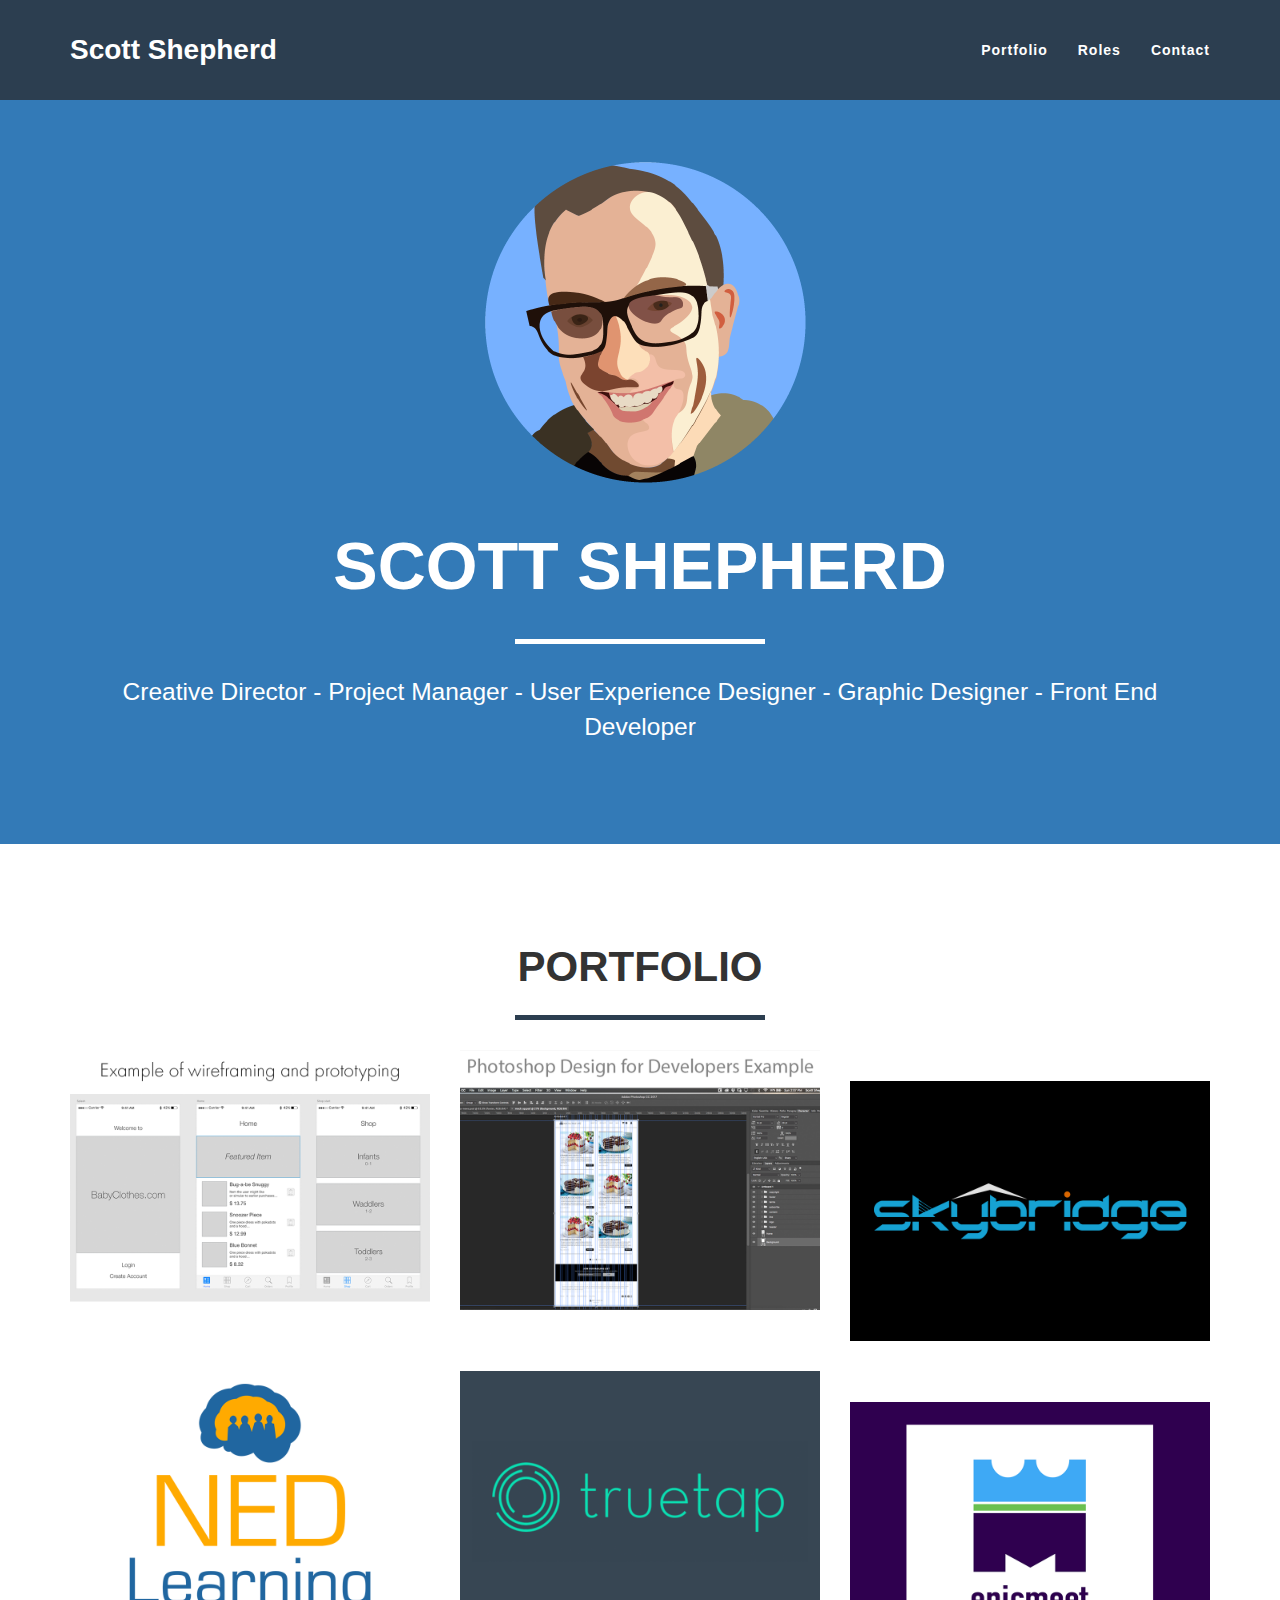
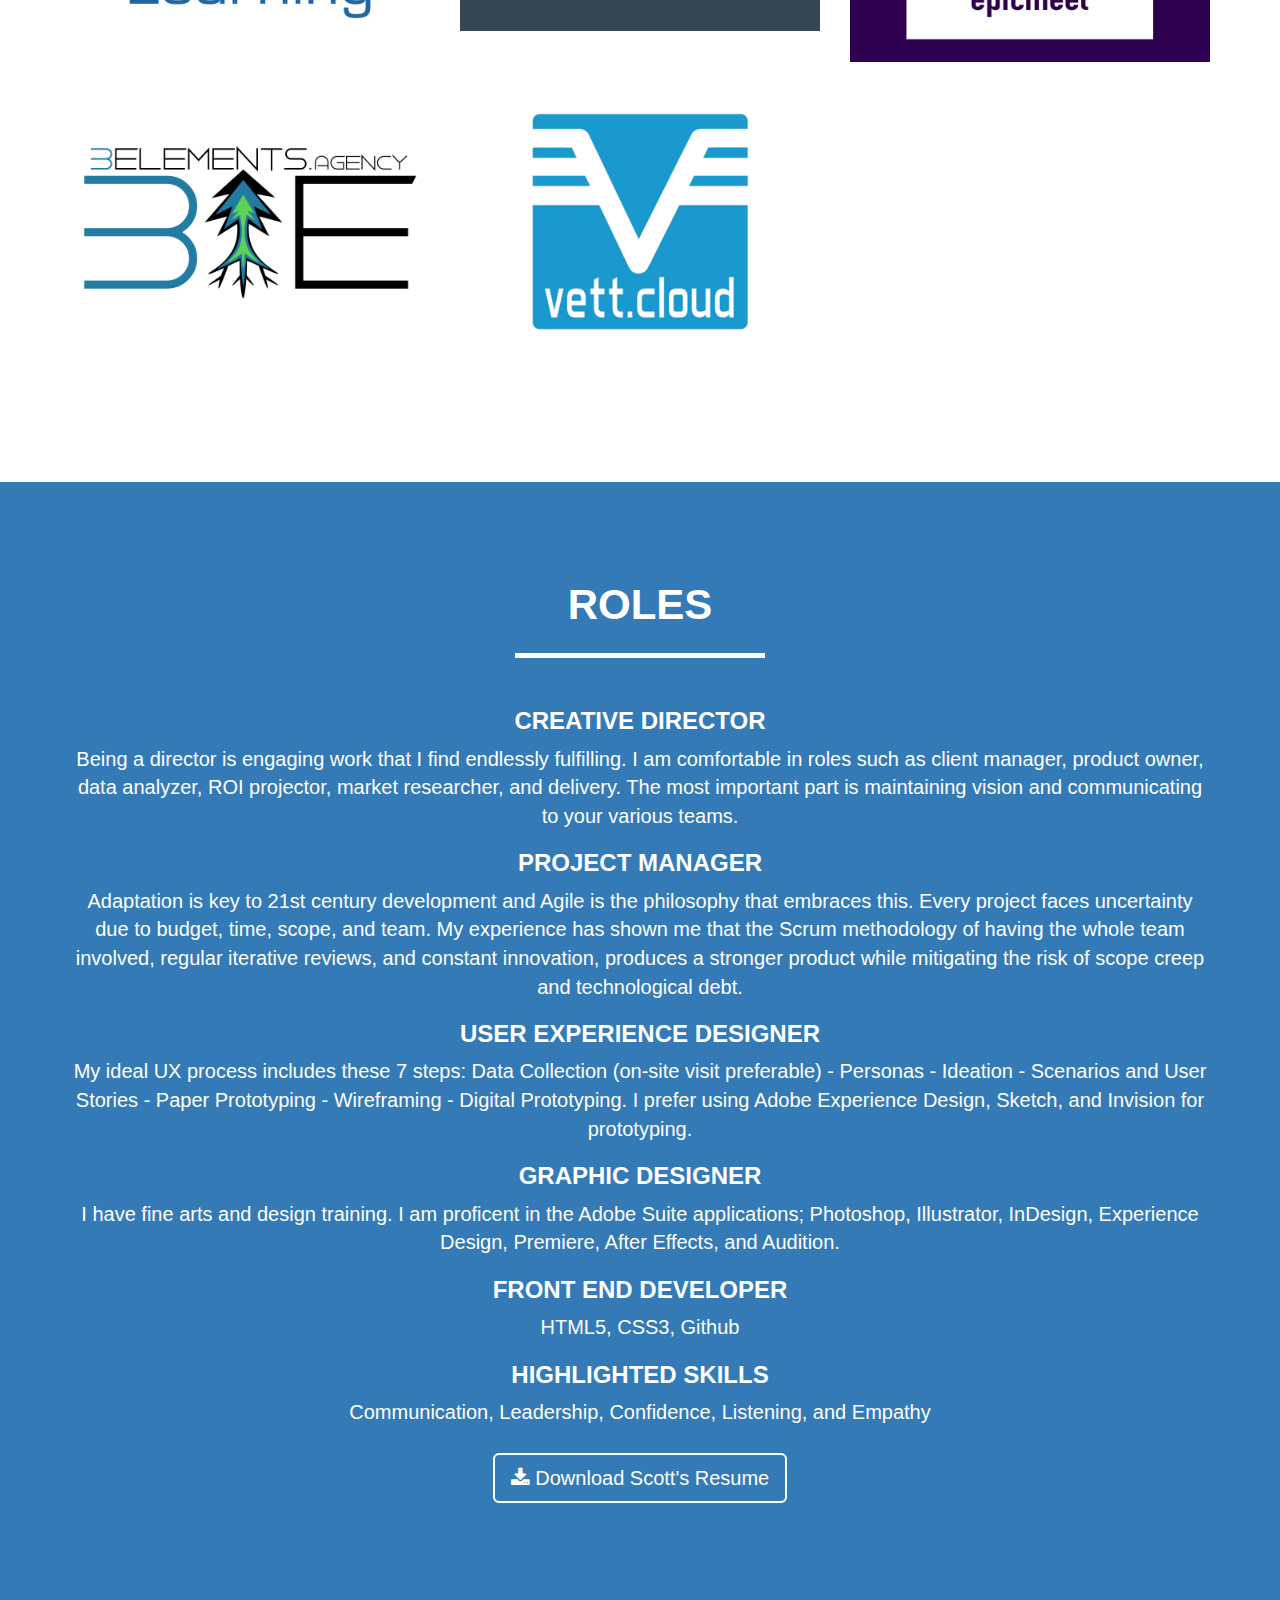
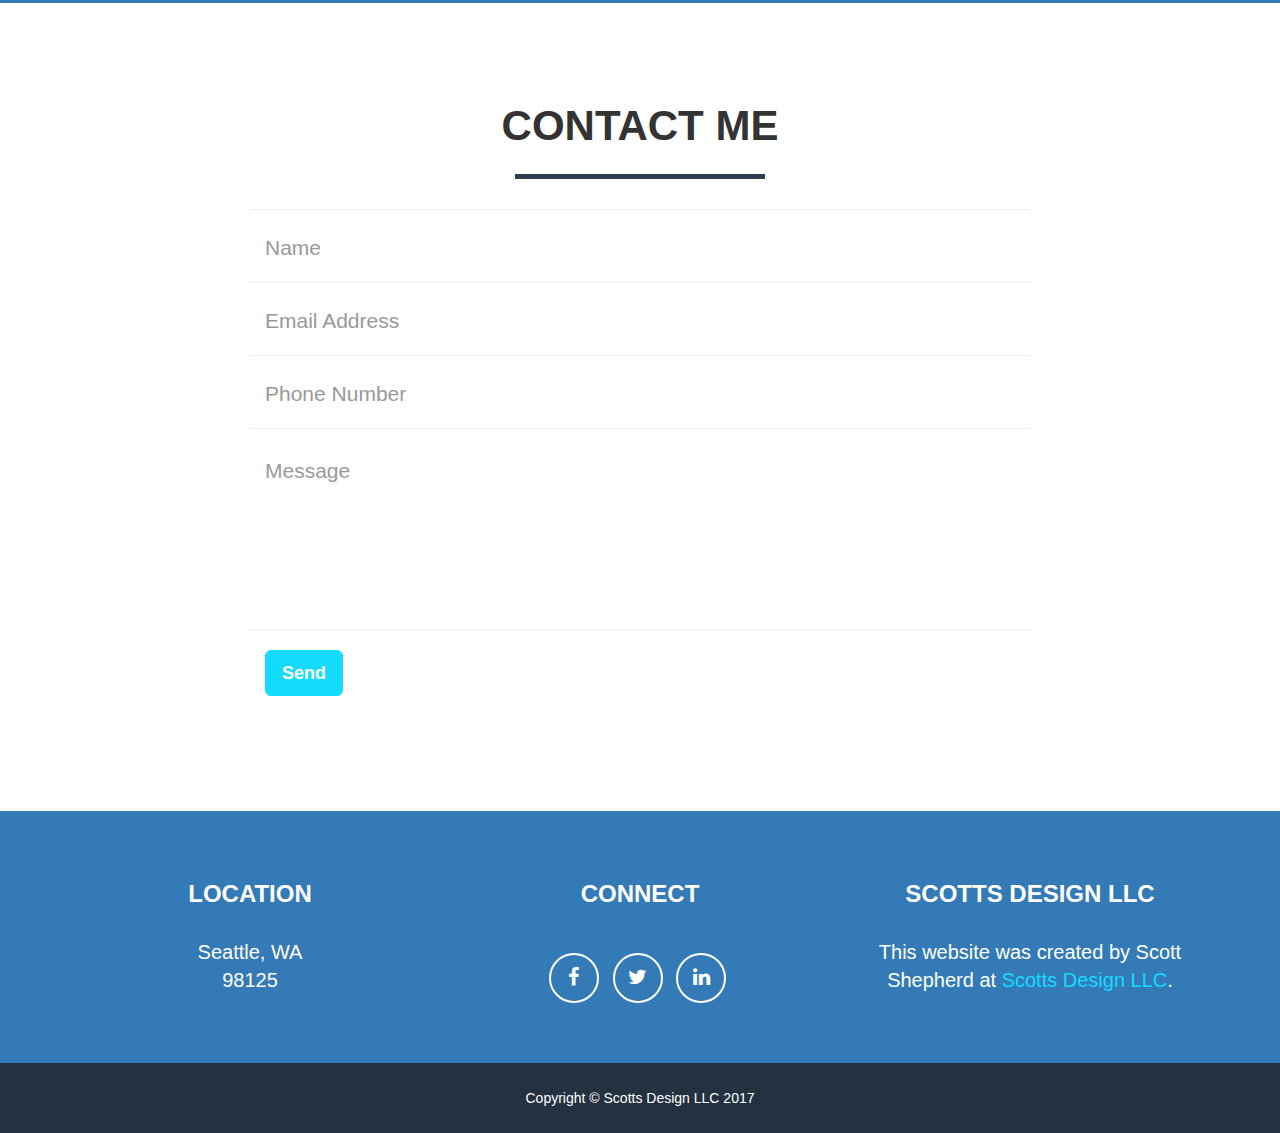
==== commit 6a50977c: "Added wireframe modul, reorganized content, deleted unused images" ====
--- a/index.html
+++ b/index.html
@@ -48,15 +48,15 @@
             <div class="collapse navbar-collapse" id="bs-example-navbar-collapse-1">
                 <ul class="nav navbar-nav navbar-right">
                     <li class="hidden">
-                        <a href="#page-top"></a>
+                        <a href="#page-top" title="Scott Shepherd"></a>
                     </li>
-                    <li class="page-scroll">
+                    <li class="page-scroll" title="Designer Project Portfolio">
                         <a href="#portfolio">Portfolio</a>
                     </li>
-                    <li class="page-scroll">
-                        <a href="#about">Skills</a>
+                    <li class="page-scroll" title="Roles">
+                        <a href="#about">Roles</a>
                     </li>
-                    <li class="page-scroll">
+                    <li class="page-scroll" title="contact section">
                         <a href="#contact">Contact</a>
                     </li>
                 </ul>
@@ -93,13 +93,33 @@
             </div>
             <div class="row">
                 <div class="col-sm-4 portfolio-item">
-                    <a href="#portfolioModal1" class="portfolio-link" data-toggle="modal">
+                    <a href="#portfolioModal11" class="portfolio-link" data-toggle="modal">
                         <div class="caption">
                             <div class="caption-content">
                                 <i class="fa fa-search-plus fa-3x"></i>
                             </div>
                         </div>
-                        <img src="img/portfolio/nedlearning.png" class="img-responsive" alt="">
+                        <img src="img/portfolio/wireframe_example.png" class="img-responsive" alt="">
+                    </a>
+                </div>
+                <div class="col-sm-4 portfolio-item">
+                    <a href="#portfolioModal10" class="portfolio-link" data-toggle="modal">
+                        <div class="caption">
+                            <div class="caption-content">
+                                <i class="fa fa-search-plus fa-3x"></i>
+                            </div>
+                        </div>
+                        <img src="img/portfolio/psd_workspace0.png" class="img-responsive" alt="">
+                    </a>
+                </div>
+                <div class="col-sm-4 portfolio-item">
+                    <a href="#portfolioModal8" class="portfolio-link" data-toggle="modal">
+                        <div class="caption">
+                            <div class="caption-content">
+                                <i class="fa fa-search-plus fa-3x"></i>
+                            </div>
+                        </div>
+                        <img src="img/portfolio/merrygoride.png" class="img-responsive" alt="">
                     </a>
                 </div>
                 <div class="col-sm-4 portfolio-item">
@@ -113,13 +133,13 @@
                     </a>
                 </div>
                 <div class="col-sm-4 portfolio-item">
-                    <a href="#portfolioModal8" class="portfolio-link" data-toggle="modal">
+                    <a href="#portfolioModal1" class="portfolio-link" data-toggle="modal">
                         <div class="caption">
                             <div class="caption-content">
                                 <i class="fa fa-search-plus fa-3x"></i>
                             </div>
                         </div>
-                        <img src="img/portfolio/merrygoride.png" class="img-responsive" alt="">
+                        <img src="img/portfolio/nedlearning.png" class="img-responsive" alt="">
                     </a>
                 </div>
                 
@@ -133,7 +153,7 @@
                         <img src="img/portfolio/truetap.png" class="img-responsive" alt="">
                     </a>
                 </div>
-                 <div class="col-sm-4 portfolio-item">
+                <div class="col-sm-4 portfolio-item">
                     <a href="#portfolioModal7" class="portfolio-link" data-toggle="modal">
                         <div class="caption">
                             <div class="caption-content">
@@ -143,7 +163,6 @@
                         <img src="img/portfolio/stoelrives.png" class="img-responsive" alt="">
                     </a>
                 </div>
-                
                 <div class="col-sm-4 portfolio-item">
                     <a href="#portfolioModal6" class="portfolio-link" data-toggle="modal">
                         <div class="caption">
@@ -154,7 +173,6 @@
                         <img src="img/portfolio/epicmeet.png" class="img-responsive" alt="">
                     </a>
                 </div>
-                
                <div class="col-sm-4 portfolio-item">
                     <a href="#portfolioModal5" class="portfolio-link" data-toggle="modal">
                         <div class="caption">
@@ -185,16 +203,6 @@
                         <img src="img/portfolio/lakecityhub.png" class="img-responsive" alt="">
                     </a>
                 </div>
-                <div class="col-sm-4 portfolio-item">
-                    <a href="#portfolioModal10" class="portfolio-link" data-toggle="modal">
-                        <div class="caption">
-                            <div class="caption-content">
-                                <i class="fa fa-search-plus fa-3x"></i>
-                            </div>
-                        </div>
-                        <img src="img/portfolio/psd_workspace0.png" class="img-responsive" alt="">
-                    </a>
-                </div>
             </div>
         </div>
     </section>
@@ -204,7 +212,7 @@
         <div class="container">
             <div class="row">
                 <div class="col-lg-12 text-center">
-                    <h2>Skills</h2>
+                    <h2>Roles</h2>
                     <hr class="star-light">
                 </div>
             </div>
@@ -887,7 +895,101 @@
                             <img src="img/portfolio/psd_workspace2.png" class="img-responsive img-centered" alt="">
                             <ul class="list-inline item-details">
                                 <li>Date:
-                                    <strong><a>2016</a>
+                                    <strong><a>2017</a>
+                                    </strong>
+                                </li>
+                                <li>Service:
+                                    <strong><a href="http://scotts.design">Scotts Design LLC</a>
+                                    </strong>
+                                </li>
+                            </ul>
+                            <button type="button" class="btn btn-default" data-dismiss="modal"><i class="fa fa-times"></i> Close</button>
+                        </div>
+                    </div>
+                </div>
+            </div>
+        </div>
+    </div>
+    <div class="portfolio-modal modal fade" id="portfolioModal11" tabindex="-1" role="dialog" aria-hidden="true">
+        <div class="modal-content">
+            <div class="close-modal" data-dismiss="modal">
+                <div class="lr">
+                    <div class="rl">
+                    </div>
+                </div>
+            </div>
+            <div class="container">
+                <div class="row">
+                    <div class="col-lg-8 col-lg-offset-2">
+                        <div class="modal-body">
+                            <h2>Wireframing and Prototyping example</h2>
+                            <hr class="star-primary">
+                            <img src="img/portfolio/wireframing.png" class="img-responsive img-centered" alt="">
+                            <div class="col-lg-4">
+                            </div>
+                                <div class="col-lg-8 col-lg-offset-2 text-center">
+                                    <p><a target="_blank" href="https://xd.adobe.com/view/4e15db40-0ddd-495d-be52-d11b67206e54/">BabyClothes.com prototype</a></p>
+                                </div>
+                            <h2>Challenge</h2>
+                            <p>Create an eCommerce mobile design for an online retail store</p>
+                            <h3>My Roles</h3>
+                            <p>UX Designer</p>
+                            <h2>Solution</h2>
+                            <h4>Step 1: Personas</h4>
+                            <img src="img/portfolio/wireframing/persona1-s.png" class="img-responsive img-centered" alt="">
+                            <p><b>Susan Ferguson</b></p>
+                            <p>Age: 24</p>
+                            <p>First newborn child<br>Married and in a new home</p>
+                            <p>Sue works at an ad agency as a marketing manager. She has a busy life between her newborn, her job, and sharing the household responsibilities.</p>
+                            <p>Likes: pets, sailing, running, yoga, dining, wine, family time</p>
+                            <p>Dislikes: stress, uncertainty, driving, paying too much for things</p>
+                            <img src="img/portfolio/wireframing/persona2-s.png" class="img-responsive img-centered" alt="">
+                            <p><b>Jami Swansen</b></p>
+                            <p>Age: 28</p>
+                            <p>Pregnant with her second child<br>Single mother</p>
+                            <p>Jami co-owns a restaurant and is the kitchen manager. She has a busy life juggling care for her 3 yo and managing her business</p>
+                            <p>Likes: cooking, success, exercise, flowers, art, and spending time with her son.</p>
+                            <p>Dislikes: cleaning, chores, late people, over paying</p><br>
+                            <h4>Step 2: User Stories</h4>
+                            <p>Epic stories and user conditions*:<br>
+                                <b>As a user, I want to fill a shopping cart that is remembered when I return to the site.</b><br>
+                                *The shopping cart should be categorized and filtered<br>
+                                *The cart should list the cost of each item<br>
+                                *The shopping cart should tally up the cost of all the items<br>
+                                *The cart should display my account information so I am certain it is for me.<br>
+                                *The cart should be editable by being able to remove and add items easily<br>
+                                *The cart should have a “save for later” section<br>
+                                <b>As a user I want to pay for my items.</b><br>
+                                *My account should keep track of my payment information<br>
+                                *Payment process should be easy and fast<br>
+                                *I should be able to pay with credit, a bank account, or gift cards<br>
+                                <b>As a user I want my purchased items to be shipped to me.</b><br>
+                                *Site should keep track of my shipment details<br>
+                                *I should be able to ship to multiple locations<br>
+                                *I should be able to make a default shipping location<br>
+                                *Switching between locations should be easy<br>
+                                *I should be able to ship items to a friend or family member<br>
+                                <b>As a user, I want to share something I found that I like or want an opinion about from one of my friends or family</b><br>
+                                *Site should make sharing information about a product easy<br>
+                                <b>As a user, I want a secure and worry free experience giving my information.</b><br>
+                                *Site should have guarantees concerning personal information<br>
+                                *Site should be certified by third party verifications<br>
+                                <b>As a user, I want to be notified when there are new items that I may be interested in</b><br>
+                                *I should be able to edit the notifications I get<br>
+                                <b>As a user, I want to be notified when holidays and special events are coming up.</b><br><br>
+                            </p>
+                            <h4>Step 3: Site Map</h4>
+                            <p>Made using <b>draw.io</b></p>
+                            <img src="img/portfolio/wireframing/site_map.png" class="img-responsive img-centered" alt="">
+                            <h4>Step 4: Wireframing</h4>
+                            <p>Made using <b>Adobe Experience Design</b></p>
+                            <img src="img/portfolio/wireframing.png" class="img-responsive img-centered" alt="">
+                            <h4>Step 5: Prototype</h4>
+                            <p>Made using <b>Adobe Experience Design</b></p>
+                            <p><a target="_blank" href="https://xd.adobe.com/view/4e15db40-0ddd-495d-be52-d11b67206e54/">BabyClothes.com prototype</a></p>
+                            <ul class="list-inline item-details">
+                                <li>Date:
+                                    <strong><a>2017</a>
                                     </strong>
                                 </li>
                                 <li>Service:
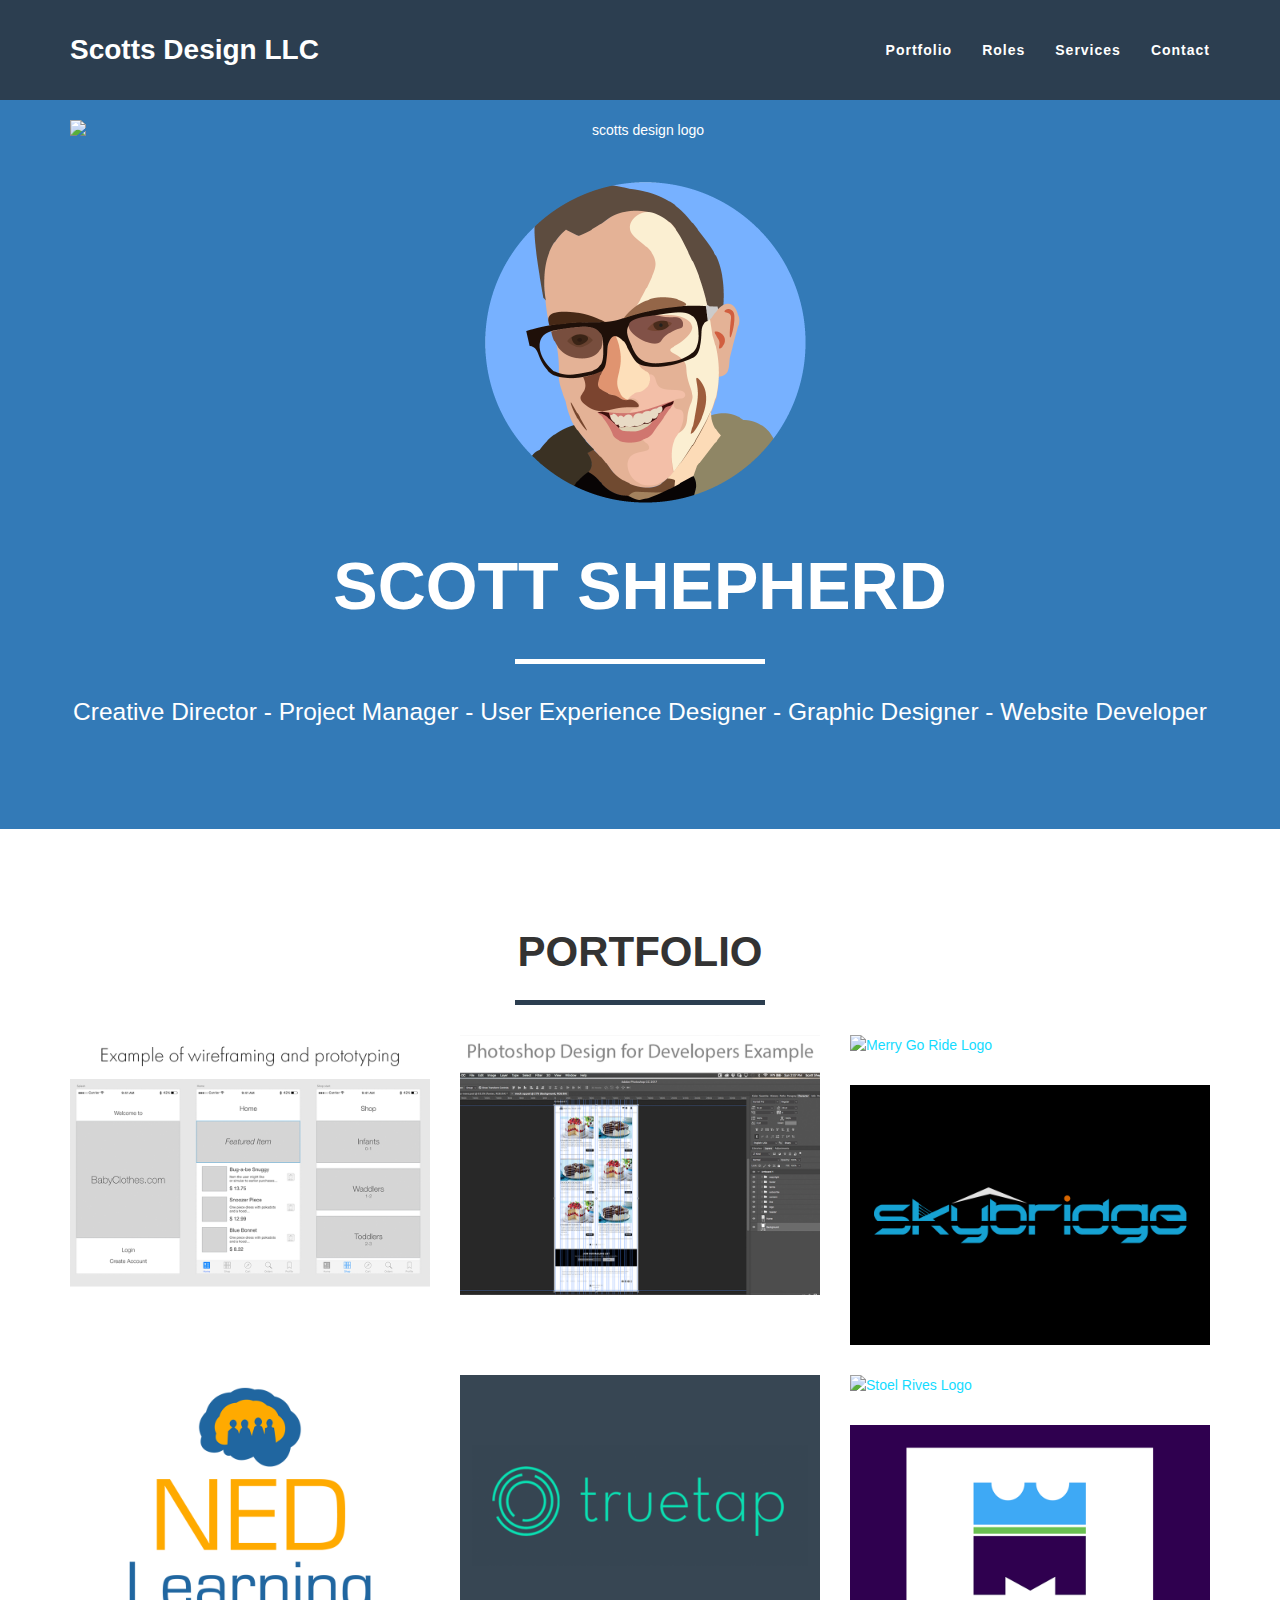
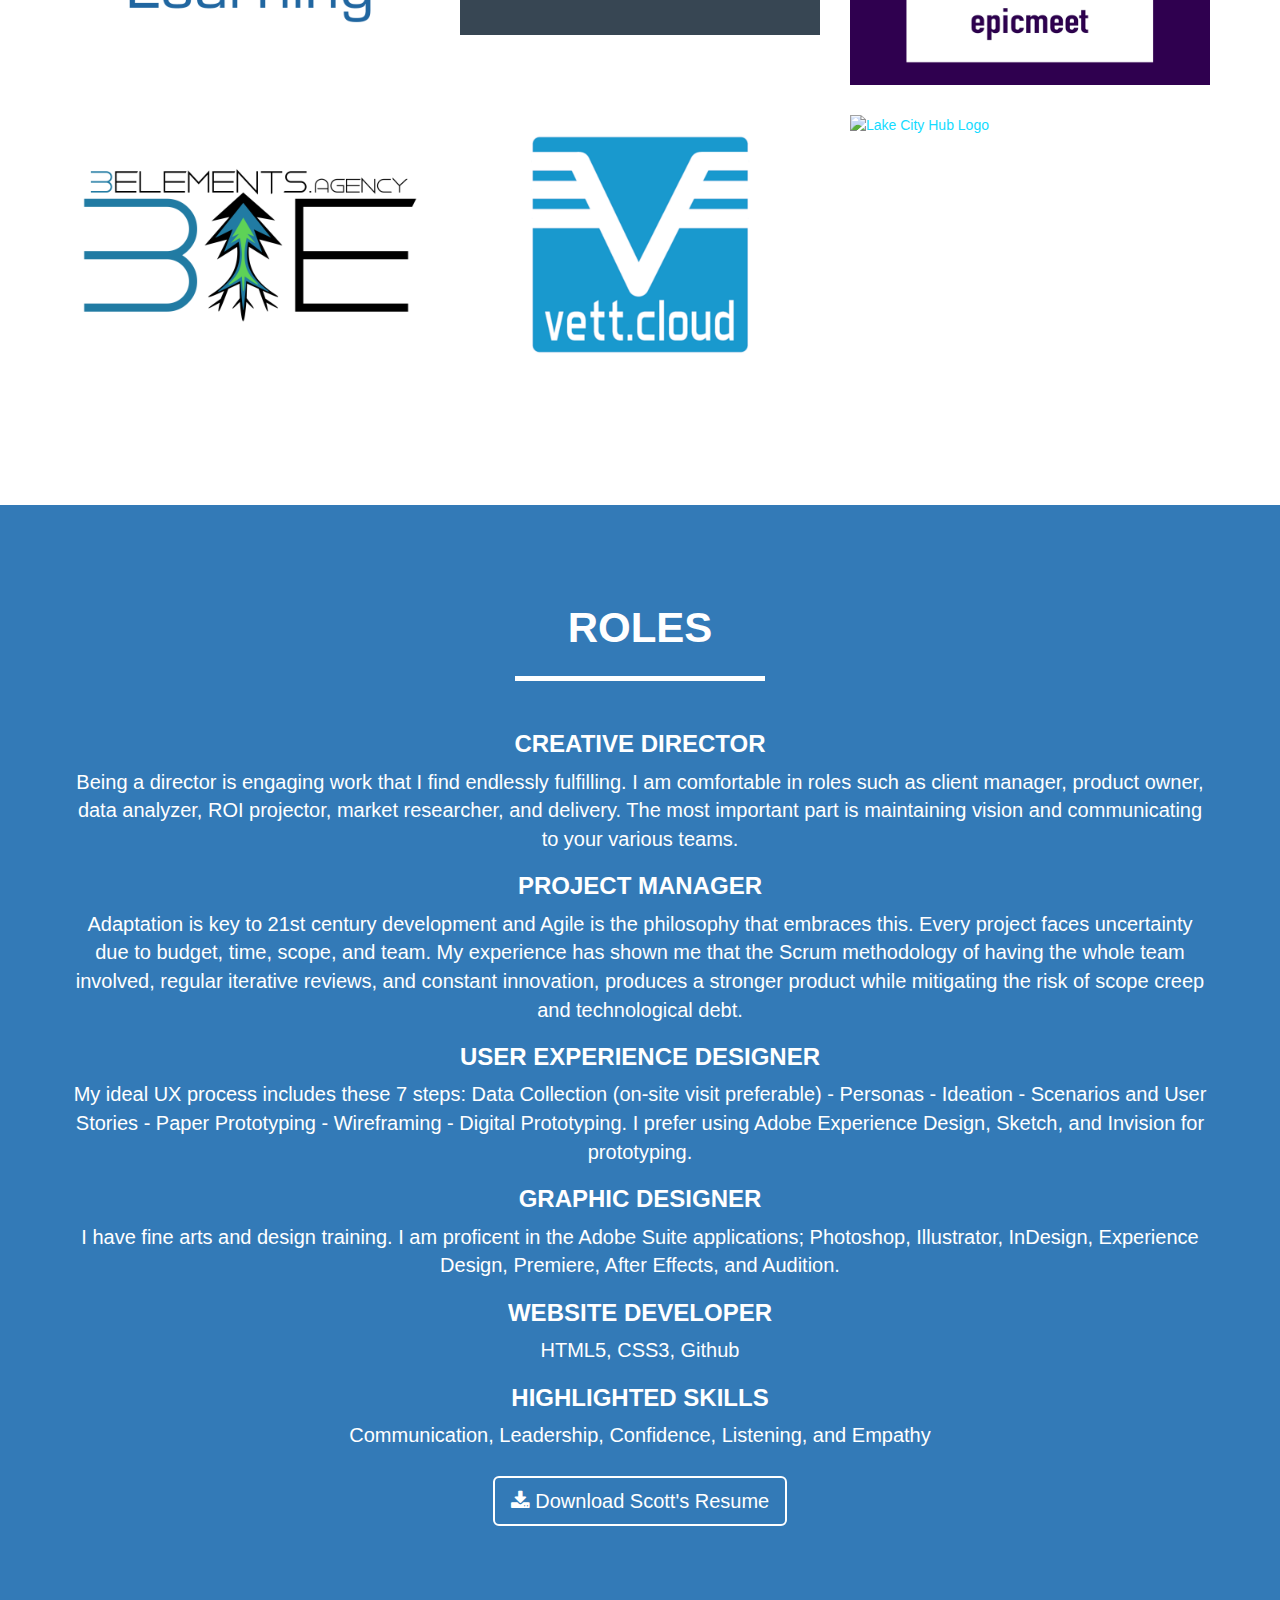
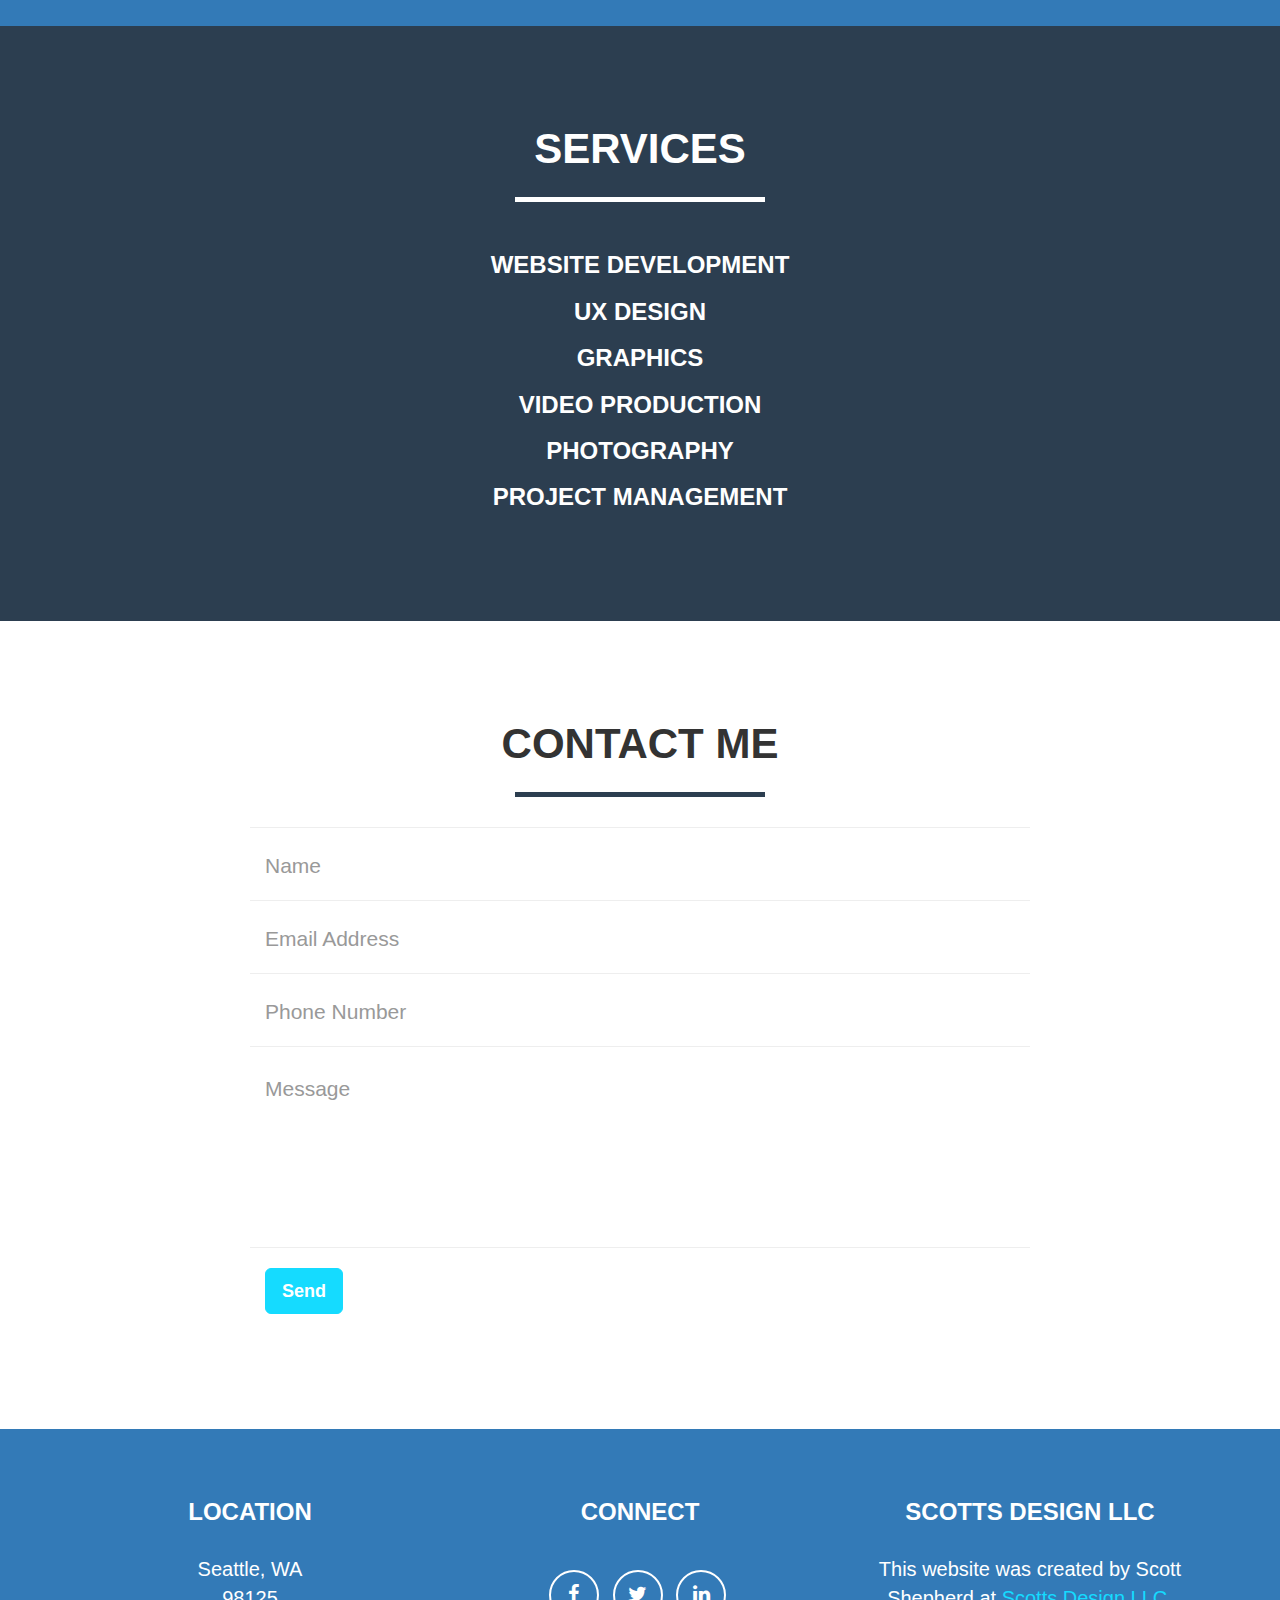
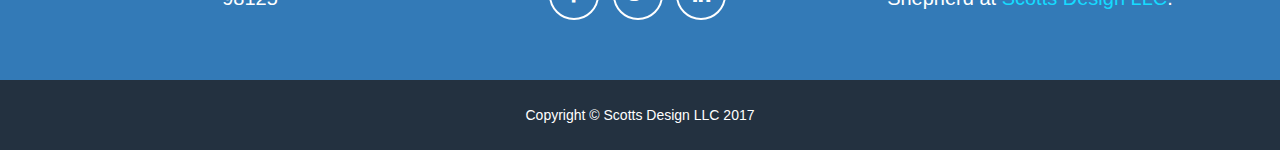
==== commit 38d94c7c: "title change" ====
--- a/index.html
+++ b/index.html
@@ -9,7 +9,7 @@
     <meta name="description" content="">
     <meta name="author" content="">
 
-    <title>Scott Shepherd - Portfolio</title>
+    <title>Scotts Design</title>
 
     <!-- Bootstrap Core CSS -->
     <link href="vendor/bootstrap/css/bootstrap.min.css" rel="stylesheet">
@@ -41,7 +41,7 @@
                 <button type="button" class="navbar-toggle" data-toggle="collapse" data-target="#bs-example-navbar-collapse-1">
                     <span class="sr-only">Toggle navigation</span> Menu <i class="fa fa-bars"></i>
                 </button>
-                <a class="navbar-brand" href="#page-top">Scott Shepherd</a>
+                <a class="navbar-brand" href="#page-top">Scotts Design LLC</a>
             </div>
 
             <!-- Collect the nav links, forms, and other content for toggling -->
@@ -56,6 +56,9 @@
                     <li class="page-scroll" title="Roles">
                         <a href="#about">Roles</a>
                     </li>
+                    <li class="page-scroll" title="Services">
+                        <a href="#services">Services</a>
+                    </li>
                     <li class="page-scroll" title="contact section">
                         <a href="#contact">Contact</a>
                     </li>
@@ -70,12 +73,13 @@
     <header>
         <div class="container">
             <div class="row">
-                <div class="col-lg-12">
-                    <img class="img-responsive" src="img/scottdesignlogo.png" alt="">
+                <div class="col-lg-12"><br>
+                    <img src="img/scotts_design_logo.png" class="img-responsive" alt="scotts design logo"><br><br><br><br>
+                    <img class="img-responsive" src="img/scottdesignlogo.png" alt="scotts design logo">
                     <div class="intro-text">
                         <span class="name">Scott Shepherd</span>
                         <hr class="star-light">
-                        <span class="skills">Creative Director - Project Manager - User Experience Designer - Graphic Designer - Front End Developer</span>
+                        <span class="skills">Creative Director - Project Manager - User Experience Designer - Graphic Designer - Website Developer</span>
                     </div>
                 </div>
             </div>
@@ -99,7 +103,7 @@
                                 <i class="fa fa-search-plus fa-3x"></i>
                             </div>
                         </div>
-                        <img src="img/portfolio/wireframe_example.png" class="img-responsive" alt="">
+                        <img src="img/portfolio/wireframe_example.png" class="img-responsive" alt="wireframe example">
                     </a>
                 </div>
                 <div class="col-sm-4 portfolio-item">
@@ -109,7 +113,7 @@
                                 <i class="fa fa-search-plus fa-3x"></i>
                             </div>
                         </div>
-                        <img src="img/portfolio/psd_workspace0.png" class="img-responsive" alt="">
+                        <img src="img/portfolio/psd_workspace0.png" class="img-responsive" alt="photoshop example">
                     </a>
                 </div>
                 <div class="col-sm-4 portfolio-item">
@@ -119,7 +123,7 @@
                                 <i class="fa fa-search-plus fa-3x"></i>
                             </div>
                         </div>
-                        <img src="img/portfolio/merrygoride.png" class="img-responsive" alt="">
+                        <img src="img/portfolio/merrygoride.png" class="img-responsive" alt="Merry Go Ride Logo">
                     </a>
                 </div>
                 <div class="col-sm-4 portfolio-item">
@@ -129,7 +133,7 @@
                                 <i class="fa fa-search-plus fa-3x"></i>
                             </div>
                         </div>
-                        <img src="img/portfolio/skybridge.png" class="img-responsive" alt="">
+                        <img src="img/portfolio/skybridge.png" class="img-responsive" alt="Skybridge Logo">
                     </a>
                 </div>
                 <div class="col-sm-4 portfolio-item">
@@ -139,7 +143,7 @@
                                 <i class="fa fa-search-plus fa-3x"></i>
                             </div>
                         </div>
-                        <img src="img/portfolio/nedlearning.png" class="img-responsive" alt="">
+                        <img src="img/portfolio/nedlearning.png" class="img-responsive" alt="Ned Learning Logo">
                     </a>
                 </div>
                 
@@ -150,7 +154,7 @@
                                 <i class="fa fa-search-plus fa-3x"></i>
                             </div>
                         </div>
-                        <img src="img/portfolio/truetap.png" class="img-responsive" alt="">
+                        <img src="img/portfolio/truetap.png" class="img-responsive" alt="TrueTap Logo">
                     </a>
                 </div>
                 <div class="col-sm-4 portfolio-item">
@@ -160,7 +164,7 @@
                                 <i class="fa fa-search-plus fa-3x"></i>
                             </div>
                         </div>
-                        <img src="img/portfolio/stoelrives.png" class="img-responsive" alt="">
+                        <img src="img/portfolio/stoelrives.png" class="img-responsive" alt="Stoel Rives Logo">
                     </a>
                 </div>
                 <div class="col-sm-4 portfolio-item">
@@ -170,7 +174,7 @@
                                 <i class="fa fa-search-plus fa-3x"></i>
                             </div>
                         </div>
-                        <img src="img/portfolio/epicmeet.png" class="img-responsive" alt="">
+                        <img src="img/portfolio/epicmeet.png" class="img-responsive" alt="Epicmeet Logo">
                     </a>
                 </div>
                <div class="col-sm-4 portfolio-item">
@@ -180,7 +184,7 @@
                                 <i class="fa fa-search-plus fa-3x"></i>
                             </div>
                         </div>
-                        <img src="img/portfolio/3elements.png" class="img-responsive" alt="">
+                        <img src="img/portfolio/3elements.png" class="img-responsive" alt="3 Elements Logo">
                     </a>
                 </div>
                 <div class="col-sm-4 portfolio-item">
@@ -190,7 +194,7 @@
                                 <i class="fa fa-search-plus fa-3x"></i>
                             </div>
                         </div>
-                        <img src="img/portfolio/vettcloud.png" class="img-responsive" alt="">
+                        <img src="img/portfolio/vettcloud.png" class="img-responsive" alt="Vett Cloud Logo">
                     </a>
                 </div>
                 <div class="col-sm-4 portfolio-item">
@@ -200,7 +204,7 @@
                                 <i class="fa fa-search-plus fa-3x"></i>
                             </div>
                         </div>
-                        <img src="img/portfolio/lakecityhub.png" class="img-responsive" alt="">
+                        <img src="img/portfolio/lakecityhub.png" class="img-responsive" alt="Lake City Hub Logo">
                     </a>
                 </div>
             </div>
@@ -235,7 +239,7 @@
                         
                     <p>I have fine arts and design training. I am proficent in the Adobe Suite applications; Photoshop, Illustrator, InDesign, Experience Design, Premiere, After Effects, and Audition.</p>
                     
-                    <h3>Front End Developer</h3>
+                    <h3>Website Developer</h3>
                         
                     <p>HTML5, CSS3, Github</p>
                     
@@ -252,6 +256,53 @@
                 </div>
             </div>
         </div>
+    </section>
+    
+    <!-- Services Section -->
+    <section class="success1" id="services">
+        <div class="container">
+            <div class="row">
+                <div class="col-lg-12 text-center">
+                    <h2>Services</h2>
+                    <hr class="star-primary1">
+                </div>
+            </div>
+            <div class="row">
+                <div class="col-lg-12 text-center">
+                    
+                    <h3>Website Development</h3>
+                        
+                    <p></p>
+                    
+                    <h3>UX Design</h3>
+                    
+                    <p></p>
+                    
+                    <h3>Graphics</h3>
+                    
+                    <p></p>
+                    
+                    <h3>Video Production</h3>
+                        
+                    <p></p>
+                    
+                    <h3>Photography</h3>
+                        
+                    <p></p>
+                    
+                    <h3>Project Management</h3>
+                        
+                    <p></p>
+                </div>
+    <!--            <div class="col-lg-4">
+                </div>
+                <div class="col-lg-8 col-lg-offset-2 text-center">
+                    <a href="Scott Shepherd - Resume.pdf" class="btn btn-lg btn-outline" download>
+                        <i class="fa fa-download"></i> Download Scott's Resume
+                    </a>
+                </div>
+            </div> -->
+        </div> 
     </section>
 
     <!-- Contact Section -->
--- a/css/scottPortfolio.css
+++ b/css/scottPortfolio.css
@@ -32,7 +32,8 @@
   font-weight: 700;
 }
 hr.star-light,
-hr.star-primary {
+hr.star-primary,
+hr.star-primary1 {
   padding: 0;
   border: none;
   border-top: solid 5px;
@@ -41,7 +42,8 @@
   margin: 25px auto 30px;
 }
 hr.star-light:after,
-hr.star-primary:after {
+hr.star-primary:after,
+hr.star-primary1:after {
   content: "\f005";
   font-family: FontAwesome;
   display: inline-block;
@@ -64,6 +66,13 @@
   background-color: white;
   color: #2C3E50;
 }
+hr.star-primary1 {
+  border-color: white;
+}
+hr.star-primary1:after {
+  background-color: #2C3E50;
+  color: white;
+}
 .img-centered {
   margin: 0 auto;
 }
@@ -187,6 +196,10 @@
 }
 section.success {
   background: #337ab7;
+  color: white;
+}
+section.success1 {
+  background: #2C3E50;
   color: white;
 }
 @media (max-width: 767px) {
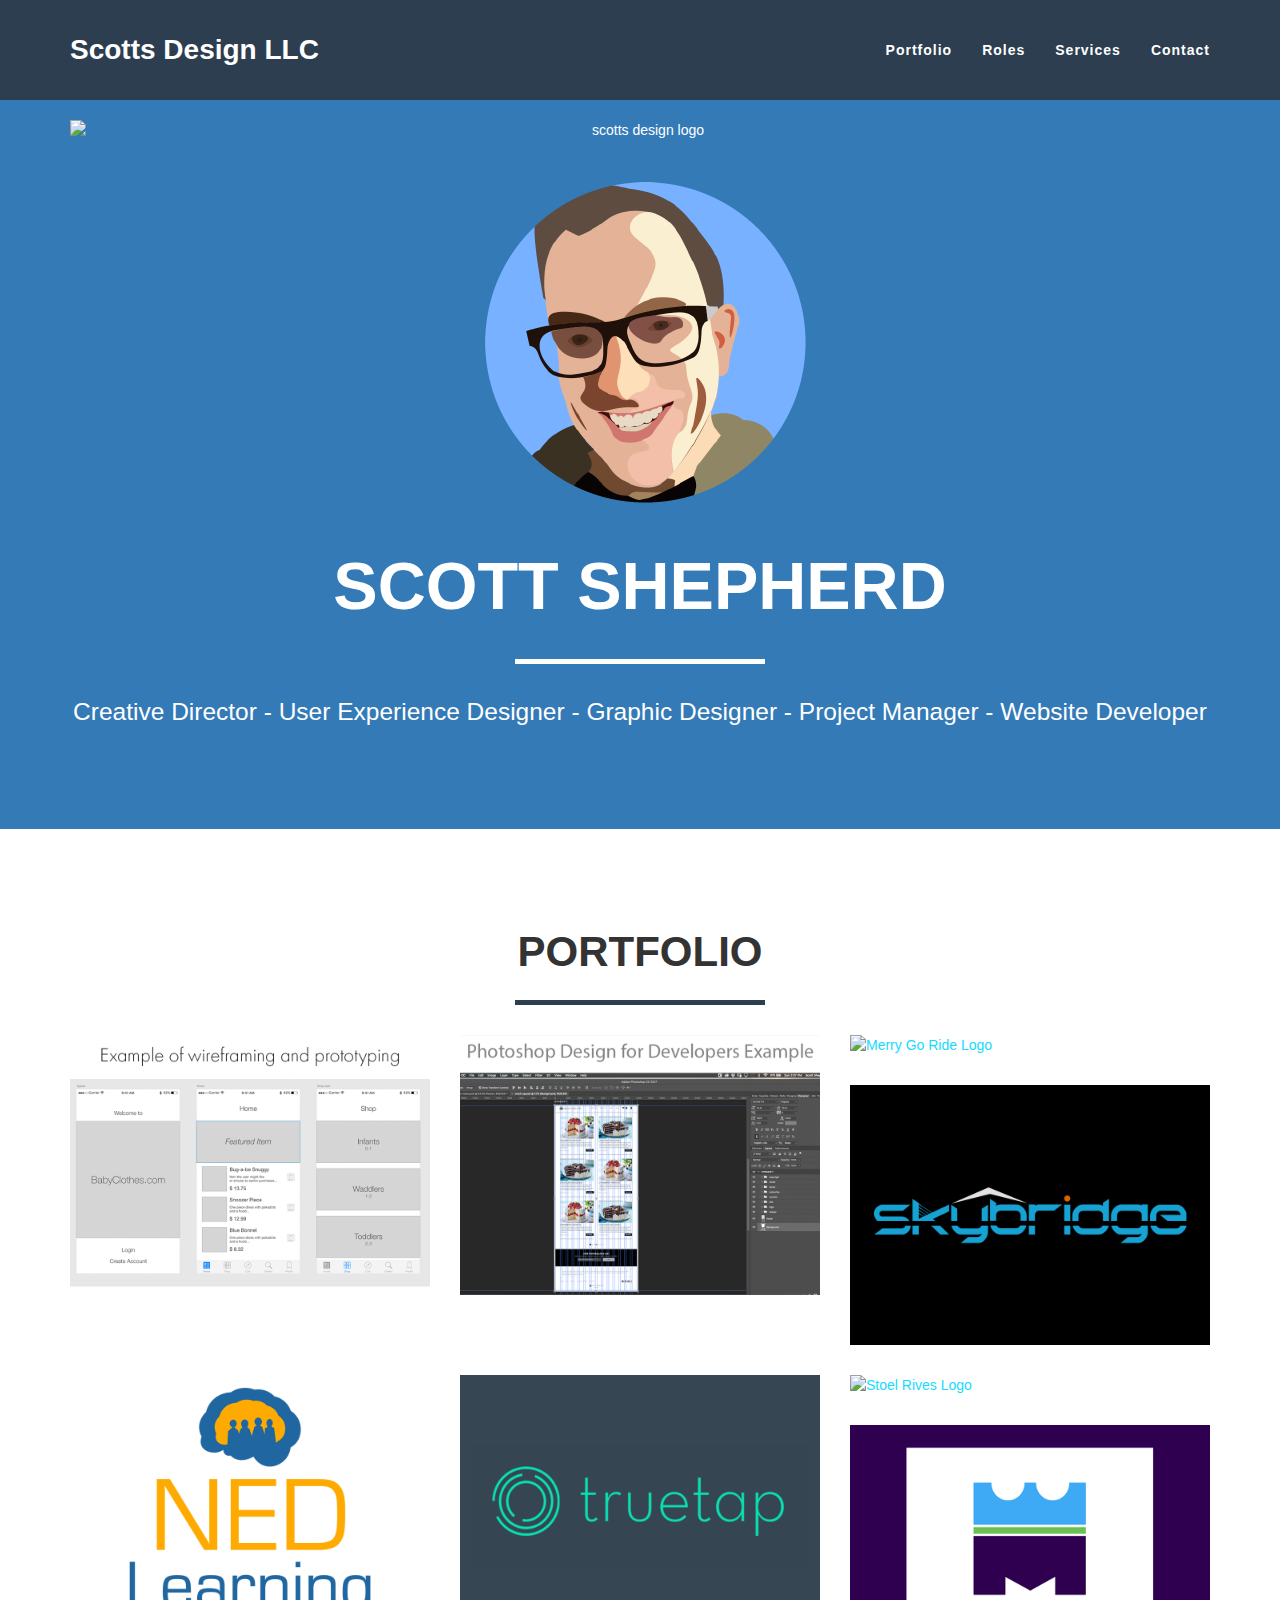
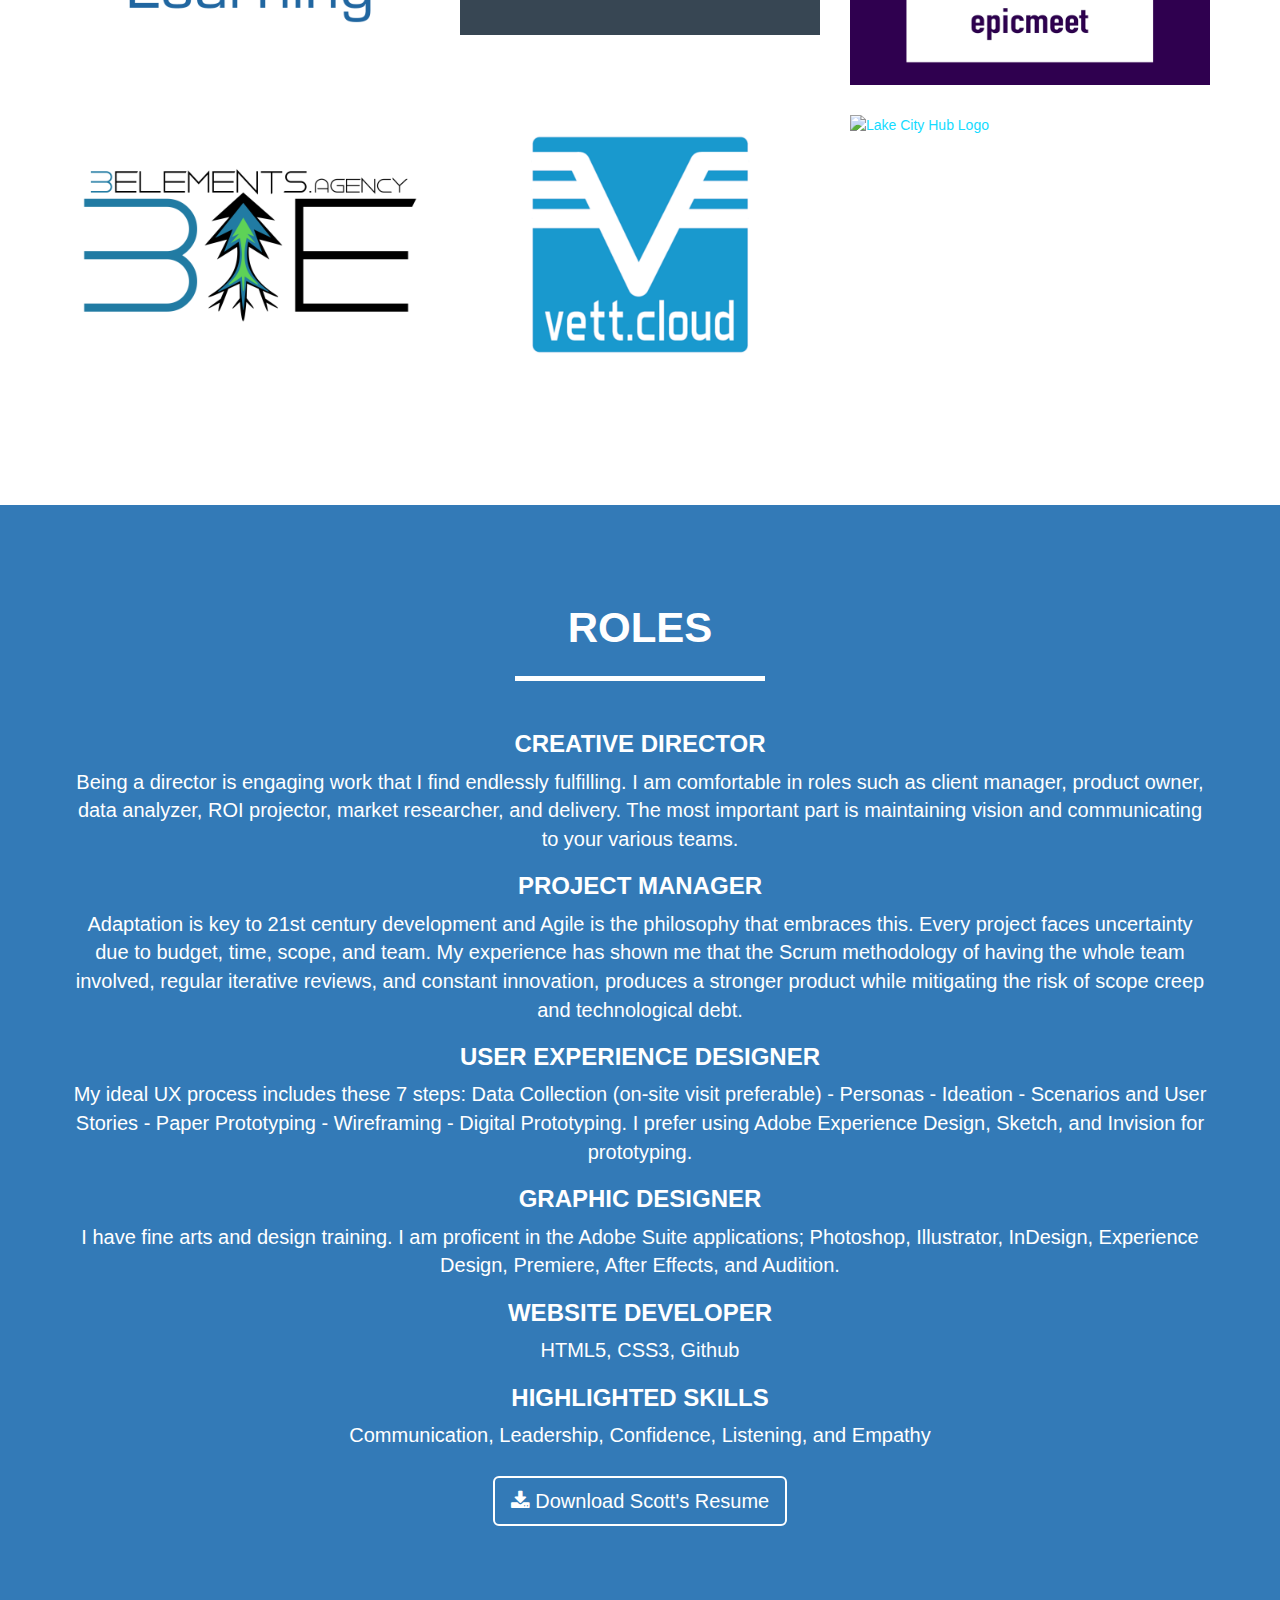
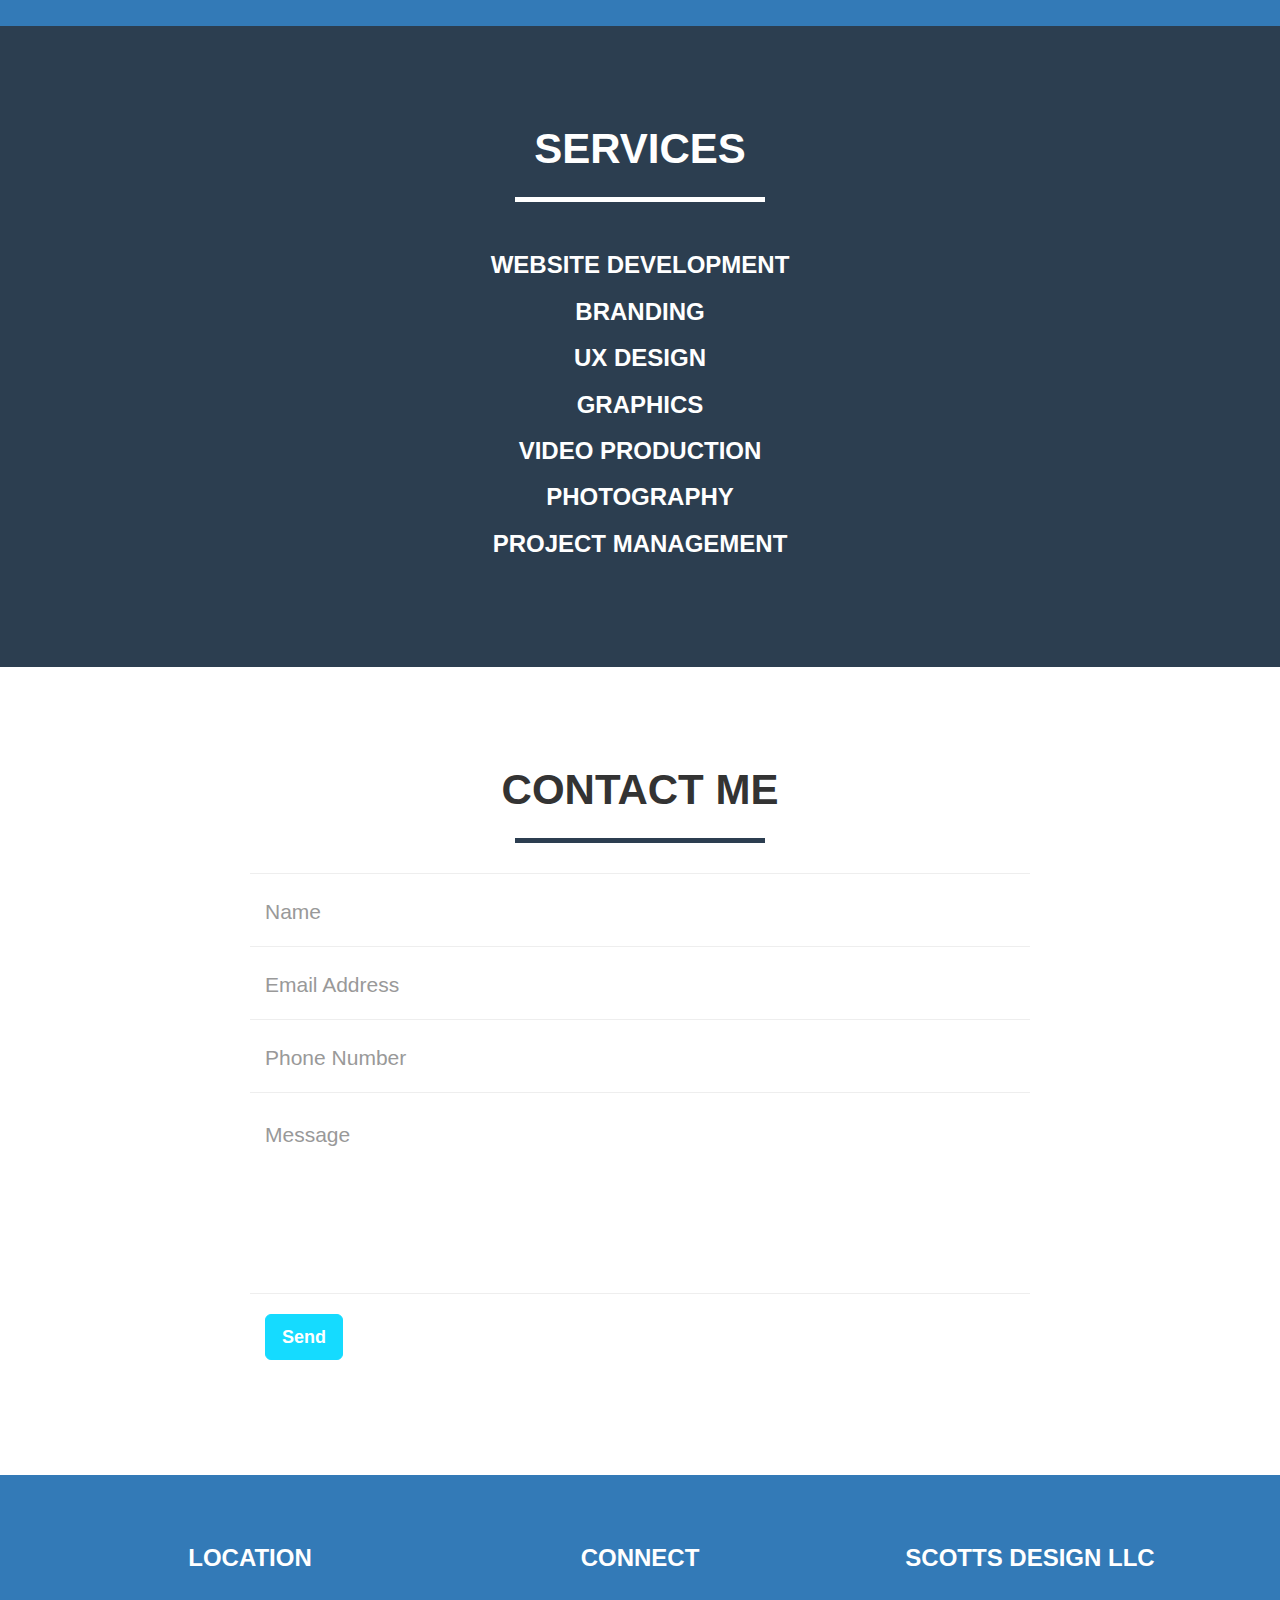
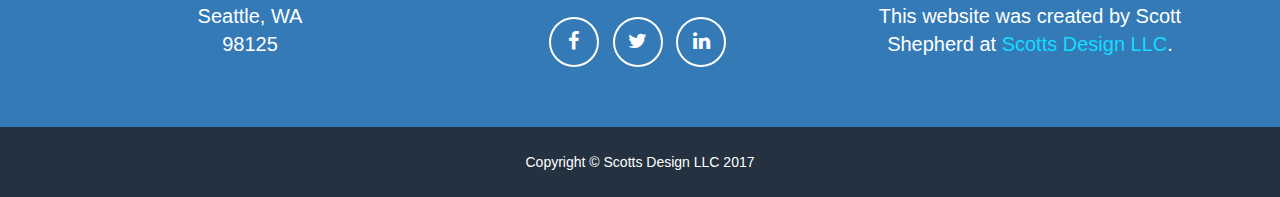
==== commit a49f5e38: "added services" ====
--- a/index.html
+++ b/index.html
@@ -79,7 +79,7 @@
                     <div class="intro-text">
                         <span class="name">Scott Shepherd</span>
                         <hr class="star-light">
-                        <span class="skills">Creative Director - Project Manager - User Experience Designer - Graphic Designer - Website Developer</span>
+                        <span class="skills">Creative Director - User Experience Designer - Graphic Designer - Project Manager - Website Developer</span>
                     </div>
                 </div>
             </div>
@@ -272,6 +272,10 @@
                     
                     <h3>Website Development</h3>
                         
+                    <p></p>
+                    
+                    <h3>Branding</h3>
+                    
                     <p></p>
                     
                     <h3>UX Design</h3>
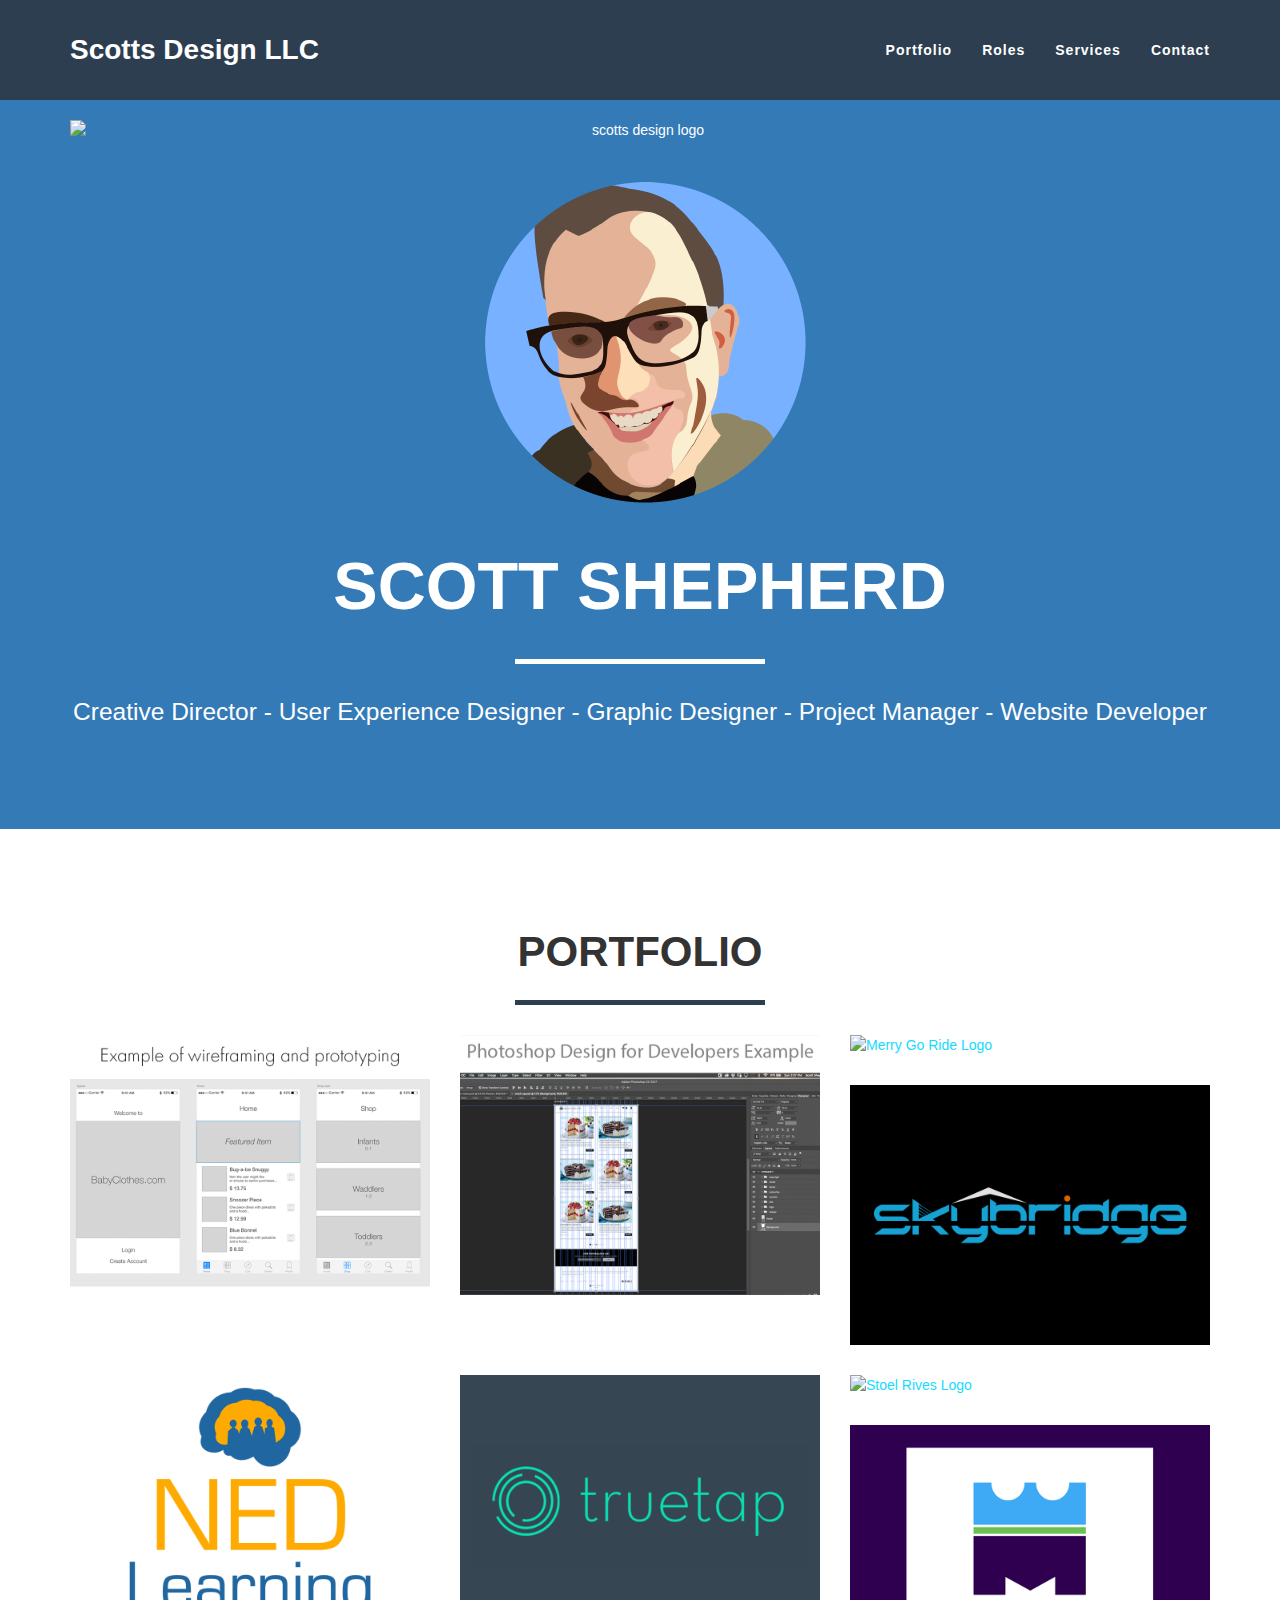
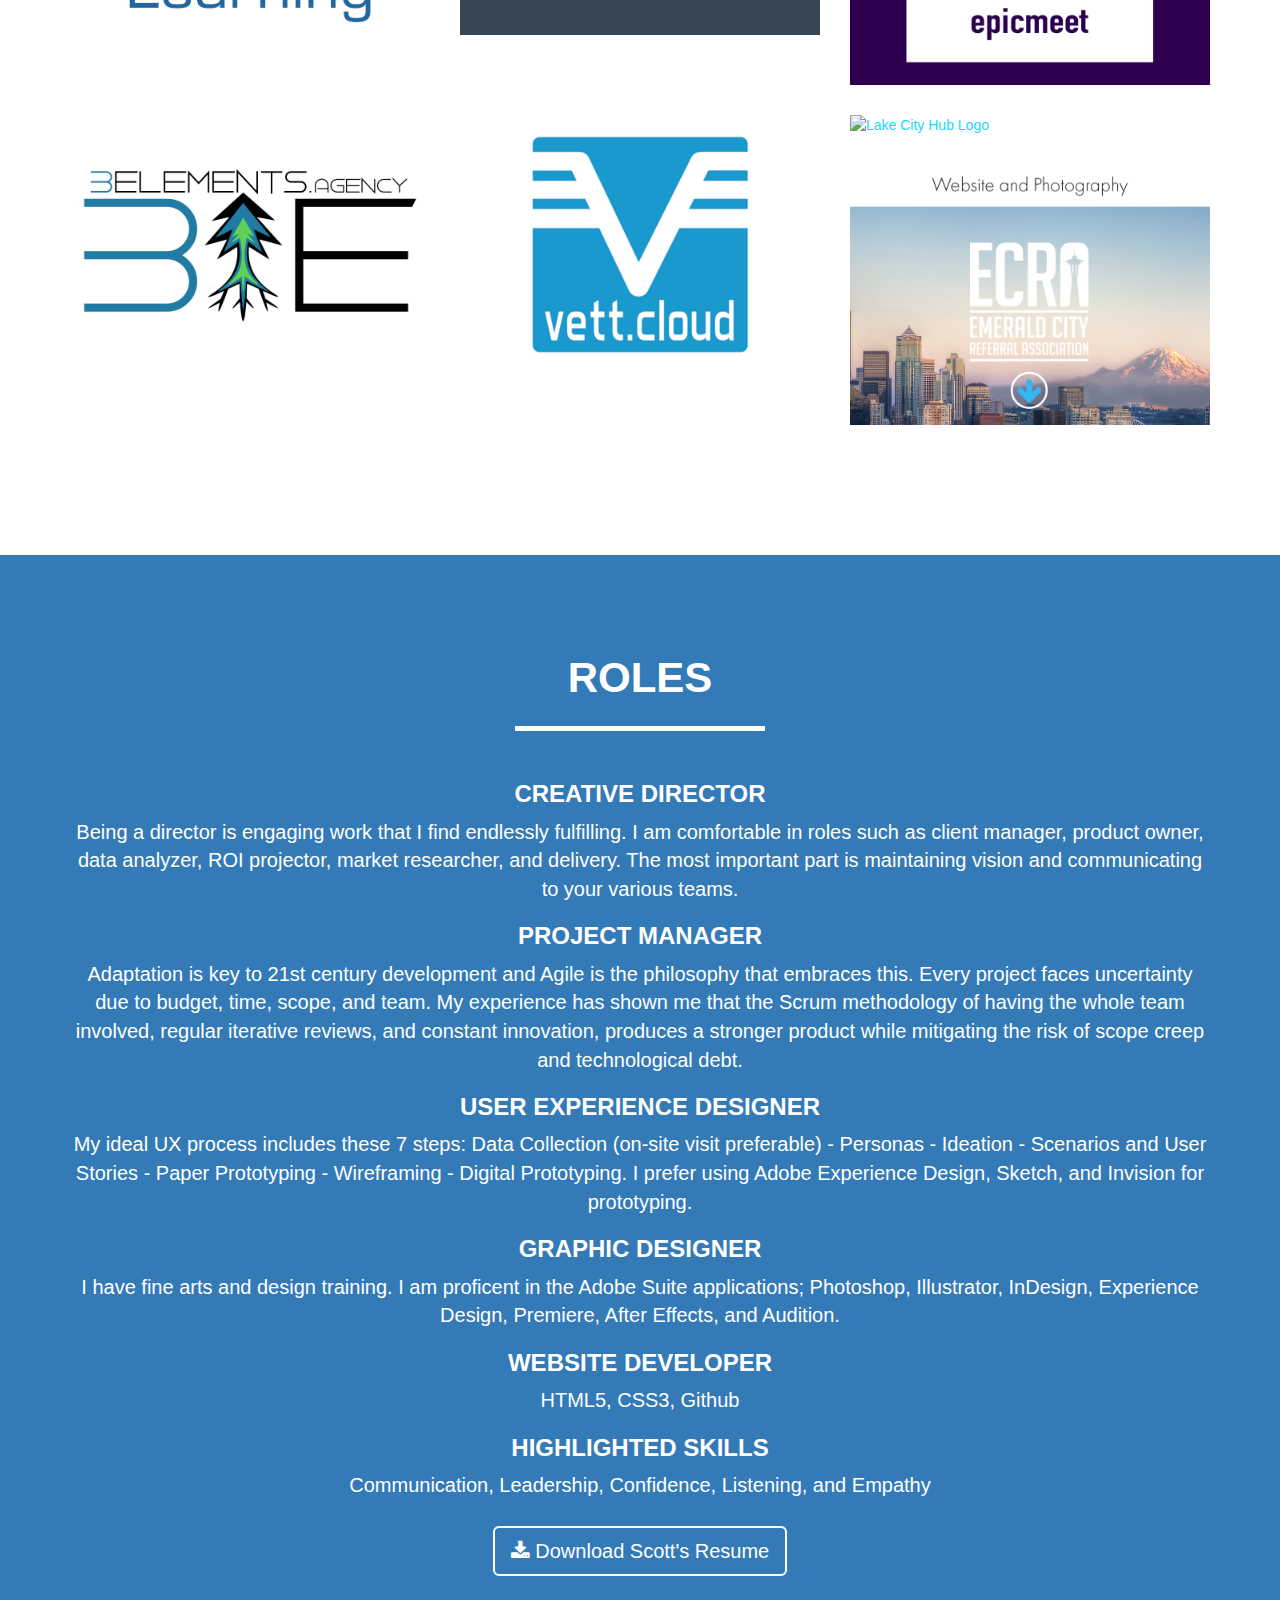
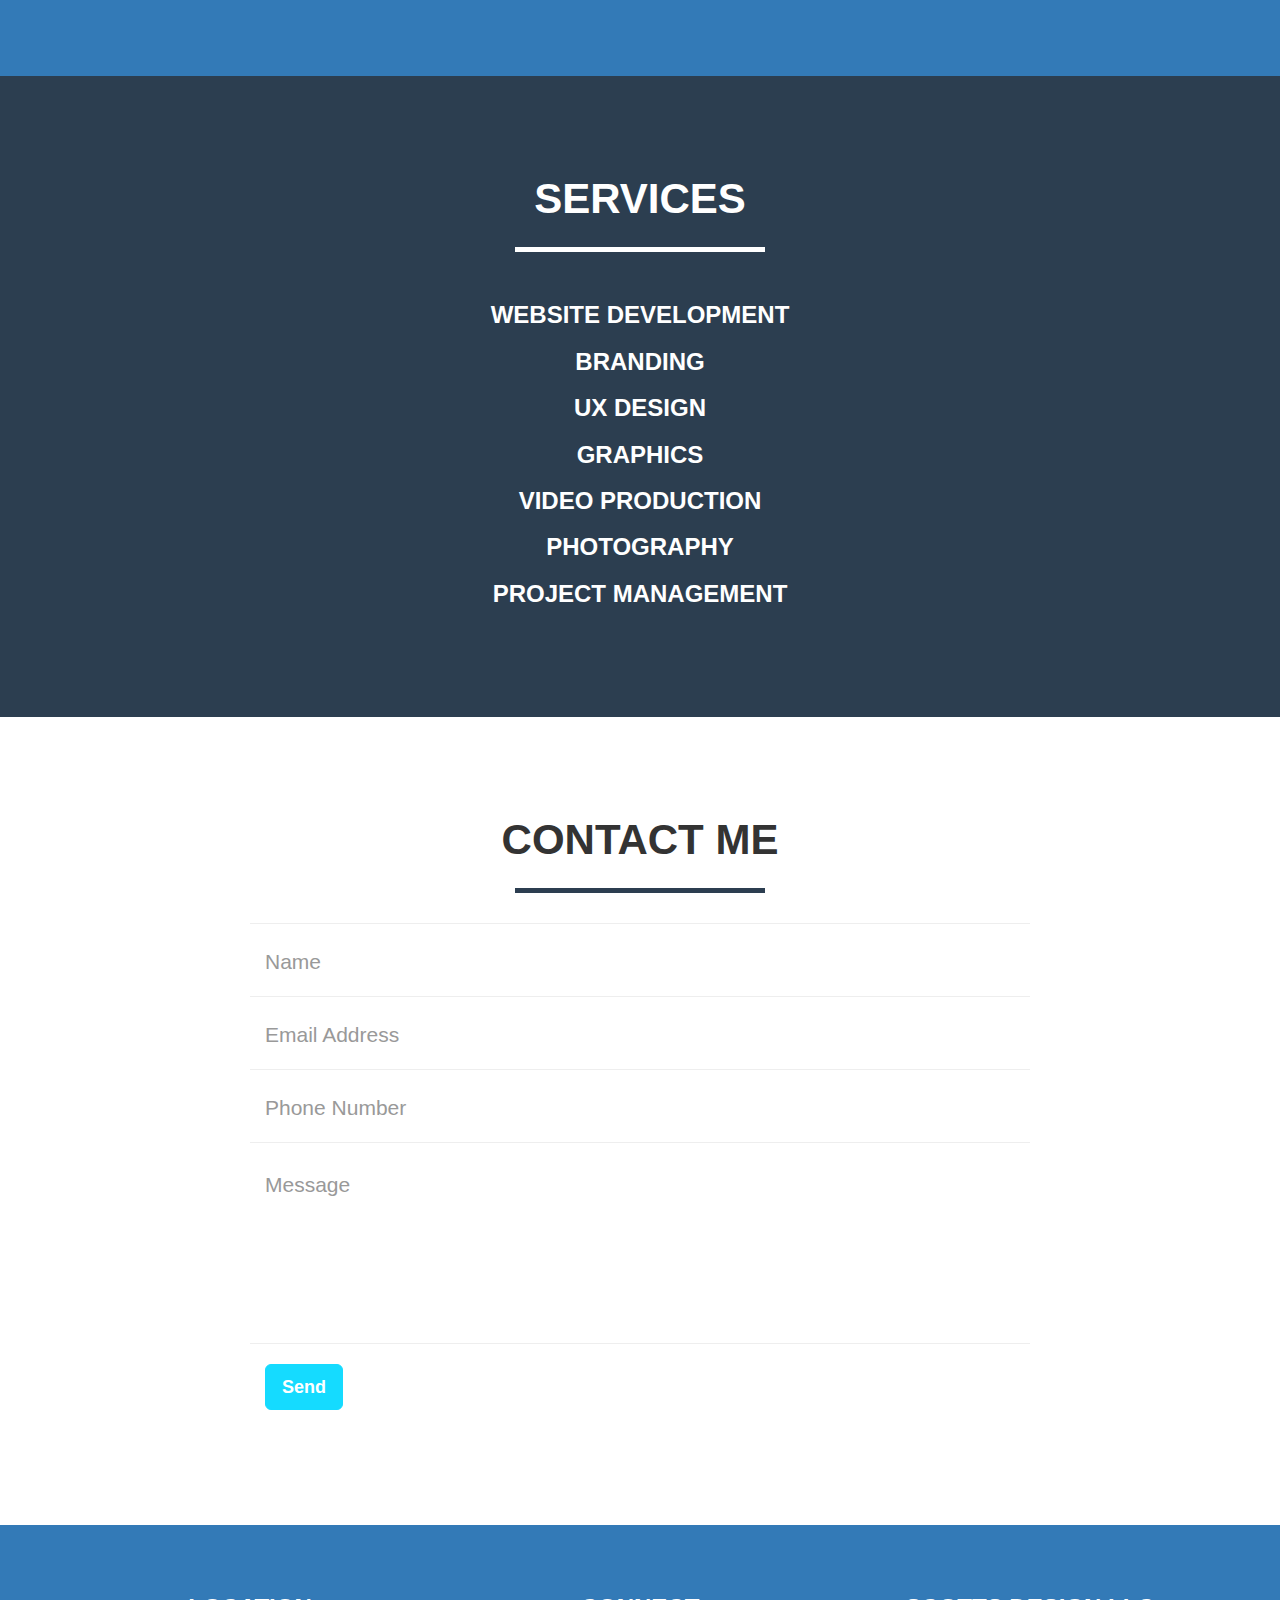
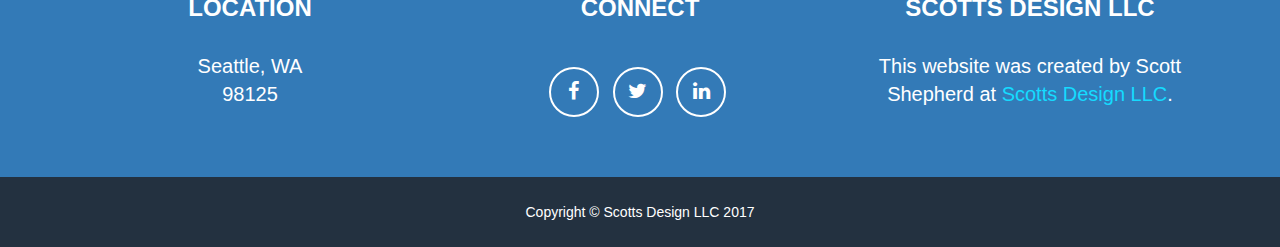
==== commit 9a992707: "css headings change, ECRA site added" ====
--- a/index.html
+++ b/index.html
@@ -205,6 +205,16 @@
                             </div>
                         </div>
                         <img src="img/portfolio/lakecityhub.png" class="img-responsive" alt="Lake City Hub Logo">
+                    </a>
+                </div>
+                <div class="col-sm-4 portfolio-item">
+                    <a href="#portfolioModal12" class="portfolio-link" data-toggle="modal">
+                        <div class="caption">
+                            <div class="caption-content">
+                                <i class="fa fa-search-plus fa-3x"></i>
+                            </div>
+                        </div>
+                        <img src="img/portfolio/ecra/ECRAfront.png" class="img-responsive" alt="Emerald City Referral Association">
                     </a>
                 </div>
             </div>
@@ -1059,6 +1069,47 @@
             </div>
         </div>
     </div>
+    <div class="portfolio-modal modal fade" id="portfolioModal12" tabindex="-1" role="dialog" aria-hidden="true">
+        <div class="modal-content">
+            <div class="close-modal" data-dismiss="modal">
+                <div class="lr">
+                    <div class="rl">
+                    </div>
+                </div>
+            </div>
+            <div class="container">
+                <div class="row">
+                    <div class="col-lg-8 col-lg-offset-2">
+                        <div class="modal-body">
+                            <h2>Emerald City Referral Association</h2>
+                            <hr class="star-primary">
+                            <img src="img/portfolio/ecra/ECRA.png" class="img-responsive img-centered" alt="">
+                            <p><a target="_blank" href="http://emeraldcityra.com">Emerald City Referral Association Website</a></p>
+                            <h2>Challenge</h2>
+                            <p>Create a website for a referral group and provide the photography for the members</p>
+                            <h3>My Roles</h3>
+                            <p>Website development and Photography</p>
+                            <ul class="list-inline item-details">
+                                <li>Client:
+                                    <strong><a target="_blank" href="http://emeraldcityra.com">Emerald City Referral Association</a>
+                                    </strong>
+                                </li>
+                                <li>Date:
+                                    <strong><a target="_blank" href="http://scotts.design">2017</a>
+                                    </strong>
+                                </li>
+                                <li>Service:
+                                    <strong><a target="_blank" href="https://www.linkedin.com/in/scott-shepherd/">Scott Shepherd</a>
+                                    </strong>
+                                </li>
+                            </ul>
+                            <button type="button" class="btn btn-default" data-dismiss="modal"><i class="fa fa-times"></i> Close</button>
+                        </div>
+                    </div>
+                </div>
+            </div>
+        </div>
+    </div>
 
     <!-- jQuery -->
     <script src="vendor/jquery/jquery.min.js"></script>
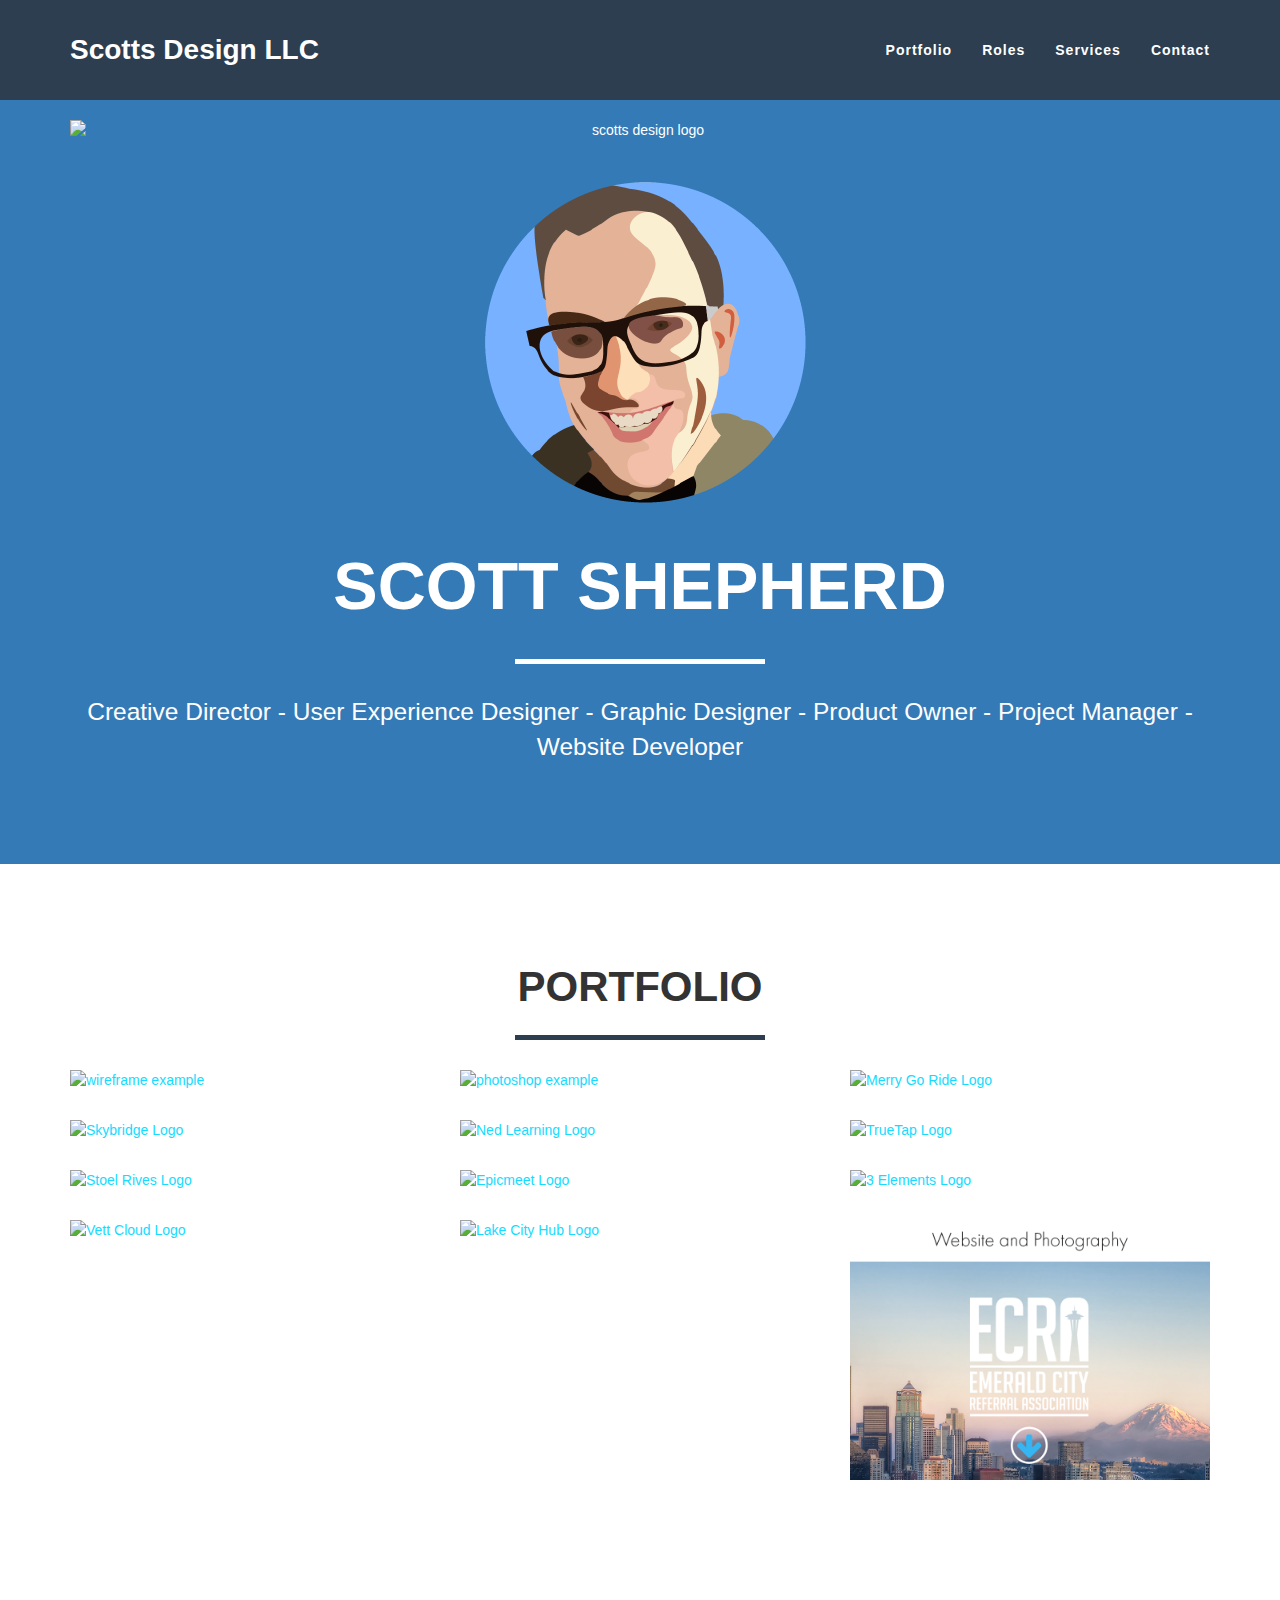
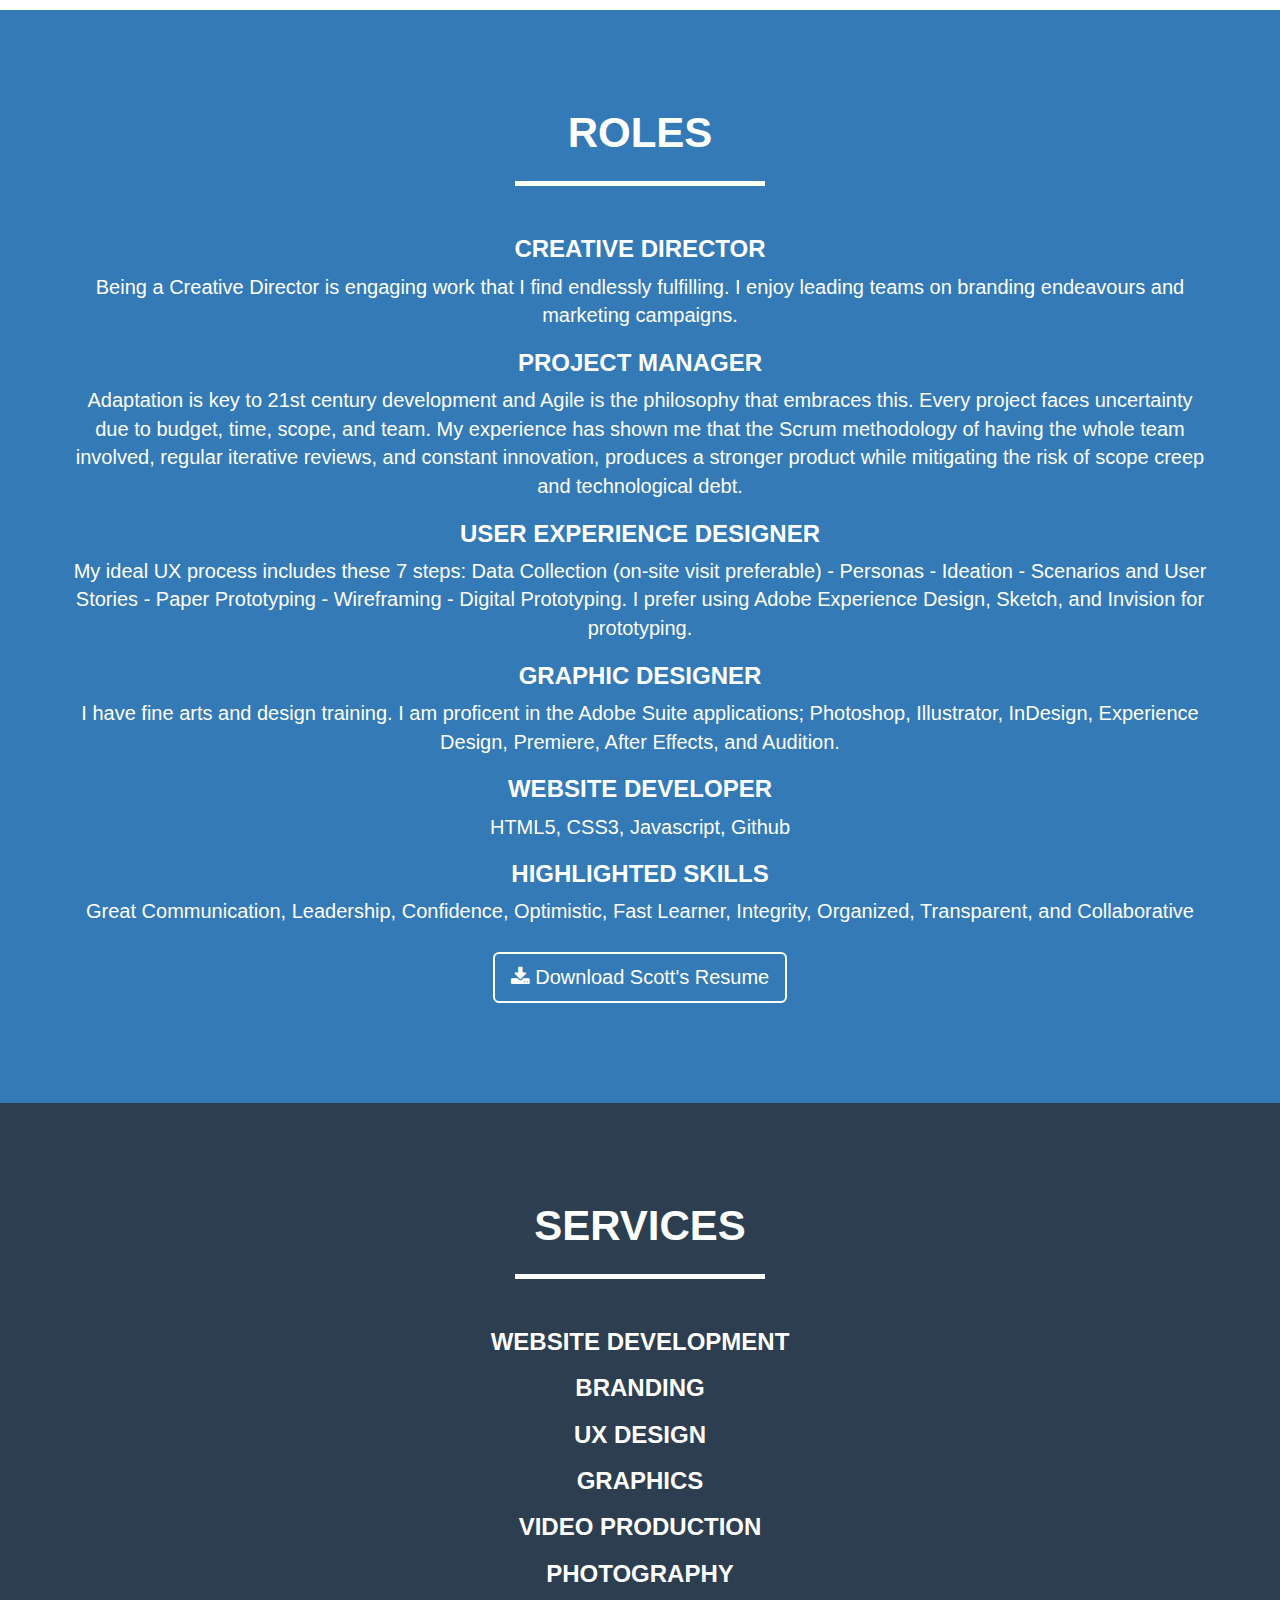
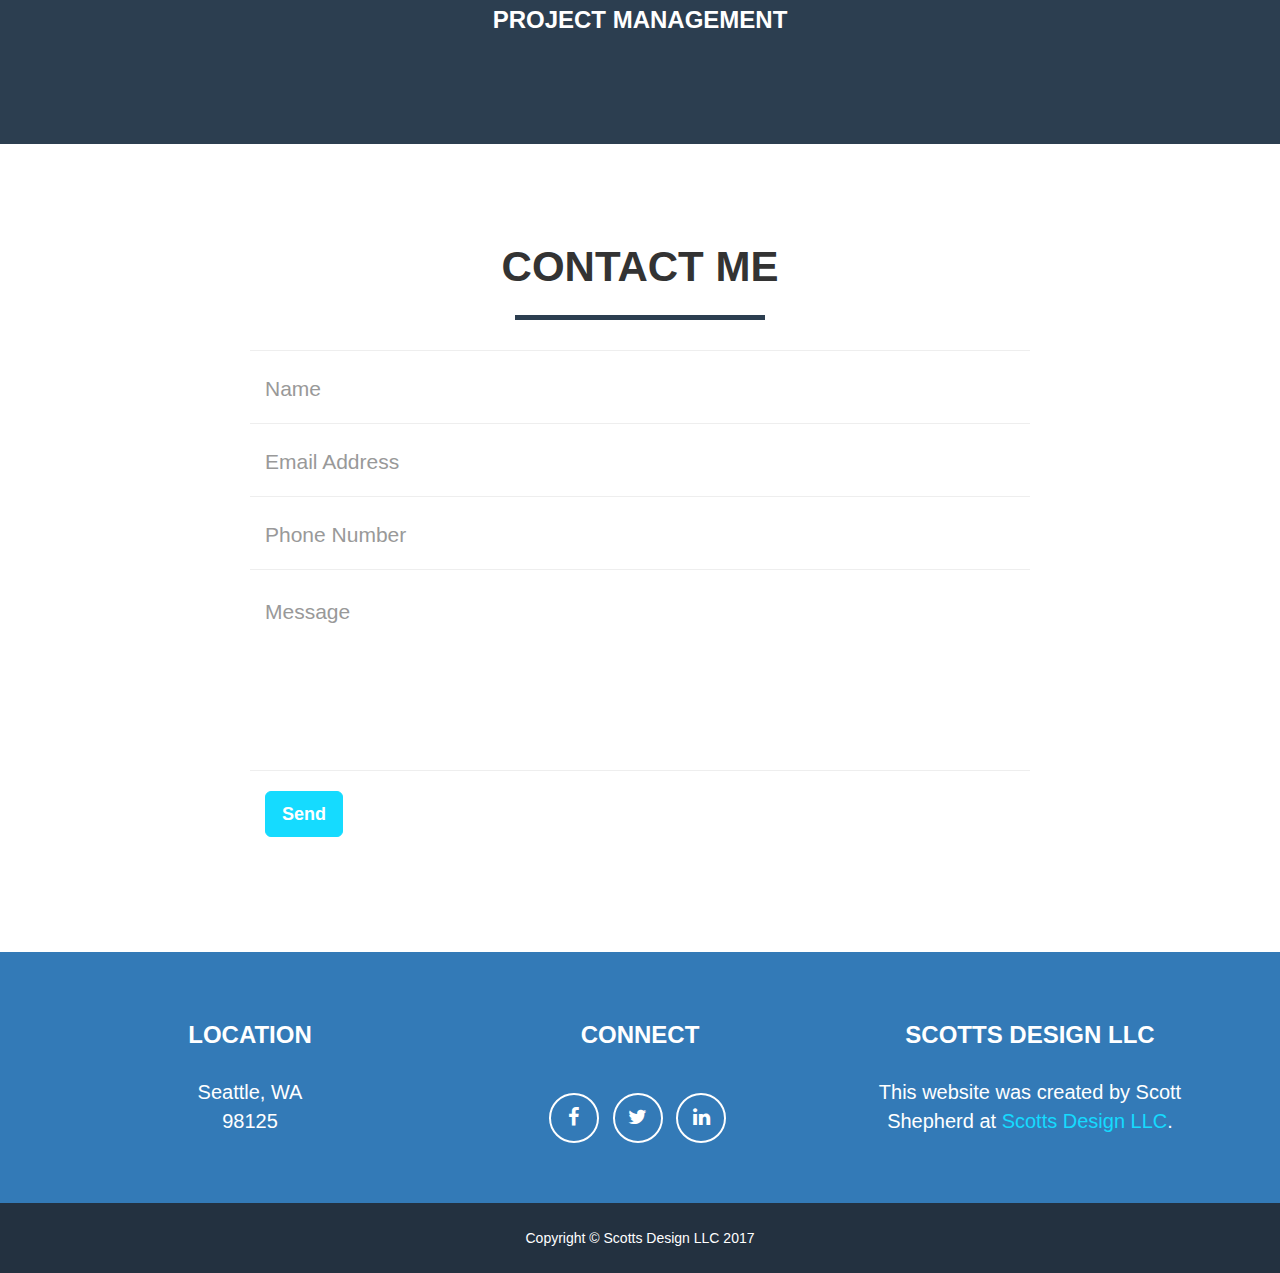
==== commit b6d84a1a: "form bucket" ====
--- a/index.html
+++ b/index.html
@@ -4,12 +4,13 @@
 <head>
 
     <meta charset="utf-8">
+    <title>Scotts Design LLC</title>
     <meta http-equiv="X-UA-Compatible" content="IE=edge">
     <meta name="viewport" content="width=device-width, initial-scale=1">
-    <meta name="description" content="">
-    <meta name="author" content="">
-
-    <title>Scotts Design</title>
+    <meta name="description" content="Scotts Design LLC is a Design Agency that provides Websites, UX Design, Graphic Design, Photography, Video Production, and Product Management. Scotts Design LLC is based in Seattle, Washington, USA in area code 98125. Scott Shepherd preforms many roles such as Creative Director, UX Designer, Graphic Designer, Product Owner, Project Manager, and Web Developer.">
+    <meta name="author" content="Scott Shepherd">
+
+    
 
     <!-- Bootstrap Core CSS -->
     <link href="vendor/bootstrap/css/bootstrap.min.css" rel="stylesheet">
@@ -79,7 +80,7 @@
                     <div class="intro-text">
                         <span class="name">Scott Shepherd</span>
                         <hr class="star-light">
-                        <span class="skills">Creative Director - User Experience Designer - Graphic Designer - Project Manager - Website Developer</span>
+                        <span class="skills">Creative Director - User Experience Designer - Graphic Designer - Product Owner - Project Manager - Website Developer</span>
                     </div>
                 </div>
             </div>
@@ -103,7 +104,7 @@
                                 <i class="fa fa-search-plus fa-3x"></i>
                             </div>
                         </div>
-                        <img src="img/portfolio/wireframe_example.png" class="img-responsive" alt="wireframe example">
+                        <img src="img/portfolio/wireframing/wireframe_front.png" class="img-responsive" alt="wireframe example">
                     </a>
                 </div>
                 <div class="col-sm-4 portfolio-item">
@@ -113,7 +114,7 @@
                                 <i class="fa fa-search-plus fa-3x"></i>
                             </div>
                         </div>
-                        <img src="img/portfolio/psd_workspace0.png" class="img-responsive" alt="photoshop example">
+                        <img src="img/portfolio/photoshop/psd_front.png" class="img-responsive" alt="photoshop example">
                     </a>
                 </div>
                 <div class="col-sm-4 portfolio-item">
@@ -123,7 +124,7 @@
                                 <i class="fa fa-search-plus fa-3x"></i>
                             </div>
                         </div>
-                        <img src="img/portfolio/merrygoride.png" class="img-responsive" alt="Merry Go Ride Logo">
+                        <img src="img/portfolio/merrygoride/merrygoride_front.png" class="img-responsive" alt="Merry Go Ride Logo">
                     </a>
                 </div>
                 <div class="col-sm-4 portfolio-item">
@@ -133,7 +134,7 @@
                                 <i class="fa fa-search-plus fa-3x"></i>
                             </div>
                         </div>
-                        <img src="img/portfolio/skybridge.png" class="img-responsive" alt="Skybridge Logo">
+                        <img src="img/portfolio/skybridge/skybridge_front.png" class="img-responsive" alt="Skybridge Logo">
                     </a>
                 </div>
                 <div class="col-sm-4 portfolio-item">
@@ -143,7 +144,7 @@
                                 <i class="fa fa-search-plus fa-3x"></i>
                             </div>
                         </div>
-                        <img src="img/portfolio/nedlearning.png" class="img-responsive" alt="Ned Learning Logo">
+                        <img src="img/portfolio/nedlearning/nedlearning_front.png" class="img-responsive" alt="Ned Learning Logo">
                     </a>
                 </div>
                 
@@ -154,7 +155,7 @@
                                 <i class="fa fa-search-plus fa-3x"></i>
                             </div>
                         </div>
-                        <img src="img/portfolio/truetap.png" class="img-responsive" alt="TrueTap Logo">
+                        <img src="img/portfolio/truetap/truetap_front.png" class="img-responsive" alt="TrueTap Logo">
                     </a>
                 </div>
                 <div class="col-sm-4 portfolio-item">
@@ -164,7 +165,7 @@
                                 <i class="fa fa-search-plus fa-3x"></i>
                             </div>
                         </div>
-                        <img src="img/portfolio/stoelrives.png" class="img-responsive" alt="Stoel Rives Logo">
+                        <img src="img/portfolio/stoelrives/stoelrives_front.png" class="img-responsive" alt="Stoel Rives Logo">
                     </a>
                 </div>
                 <div class="col-sm-4 portfolio-item">
@@ -174,7 +175,7 @@
                                 <i class="fa fa-search-plus fa-3x"></i>
                             </div>
                         </div>
-                        <img src="img/portfolio/epicmeet.png" class="img-responsive" alt="Epicmeet Logo">
+                        <img src="img/portfolio/epicmeet/epicmeet_front.png" class="img-responsive" alt="Epicmeet Logo">
                     </a>
                 </div>
                <div class="col-sm-4 portfolio-item">
@@ -184,7 +185,7 @@
                                 <i class="fa fa-search-plus fa-3x"></i>
                             </div>
                         </div>
-                        <img src="img/portfolio/3elements.png" class="img-responsive" alt="3 Elements Logo">
+                        <img src="img/portfolio/3elements/3elements_front.png" class="img-responsive" alt="3 Elements Logo">
                     </a>
                 </div>
                 <div class="col-sm-4 portfolio-item">
@@ -194,7 +195,7 @@
                                 <i class="fa fa-search-plus fa-3x"></i>
                             </div>
                         </div>
-                        <img src="img/portfolio/vettcloud.png" class="img-responsive" alt="Vett Cloud Logo">
+                        <img src="img/portfolio/vettcloud/vettcloud_front.png" class="img-responsive" alt="Vett Cloud Logo">
                     </a>
                 </div>
                 <div class="col-sm-4 portfolio-item">
@@ -204,7 +205,7 @@
                                 <i class="fa fa-search-plus fa-3x"></i>
                             </div>
                         </div>
-                        <img src="img/portfolio/lakecityhub.png" class="img-responsive" alt="Lake City Hub Logo">
+                        <img src="img/portfolio/lakecityhub/lakecityhub_front.png" class="img-responsive" alt="Lake City Hub Logo">
                     </a>
                 </div>
                 <div class="col-sm-4 portfolio-item">
@@ -235,7 +236,7 @@
                     
                     <h3>Creative Director</h3>
                         
-                    <p>Being a director is engaging work that I find endlessly fulfilling. I am comfortable in roles such as client manager, product owner, data analyzer, ROI projector, market researcher, and delivery. The most important part is maintaining vision and communicating to your various teams.</p>
+                    <p>Being a Creative Director is engaging work that I find endlessly fulfilling. I enjoy leading teams on branding endeavours and marketing campaigns.</p>
                     
                     <h3>Project Manager</h3>
                     
@@ -251,11 +252,11 @@
                     
                     <h3>Website Developer</h3>
                         
-                    <p>HTML5, CSS3, Github</p>
+                    <p>HTML5, CSS3, Javascript, Github</p>
                     
                     <h3>Highlighted Skills</h3>
                         
-                    <p>Communication, Leadership, Confidence, Listening, and Empathy</p>
+                    <p>Great Communication, Leadership, Confidence, Optimistic, Fast Learner, Integrity, Organized, Transparent, and Collaborative</p>
                 </div>
                 <div class="col-lg-4">
                 </div>
@@ -332,7 +333,7 @@
                 <div class="col-lg-8 col-lg-offset-2">
                     <!-- To configure the contact form email address, go to mail/contact_me.php and update the email address in the PHP file on line 19. -->
                     <!-- The form should work on most web servers, but if the form is not working you may need to configure your web server differently. -->
-                    <form action="https://api.formbucket.com/f/buk_CzV2cE2DOMmHJyzHdUqUgTMC" method="post" target="_blank" name="sentMessage" id="contactForm" novalidate>
+                    <form action="https://api.formbucket.com/f/buk_2niTRgZlFKBrN7JMQmAlK3eD" method="post" target="_self" name="sentMessage" id="contactForm" novalidate>
                         <div class="row control-group">
                             <div class="form-group col-xs-12 floating-label-form-group controls">
                                 <label>Name</label>
@@ -350,14 +351,14 @@
                         <div class="row control-group">
                             <div class="form-group col-xs-12 floating-label-form-group controls">
                                 <label>Phone Number</label>
-                                <input type="tel" class="form-control" placeholder="Phone Number" id="phone" required data-validation-required-message="Please enter your phone number.">
+                                <input name="phone" type="tel" class="form-control" placeholder="Phone Number" id="phone" required data-validation-required-message="Please enter your phone number.">
                                 <p class="help-block text-danger"></p>
                             </div>
                         </div>
                         <div class="row control-group">
                             <div class="form-group col-xs-12 floating-label-form-group controls">
                                 <label>Message</label>
-                                <textarea rows="5" class="form-control" placeholder="Message" id="message" required data-validation-required-message="Please enter a message."></textarea>
+                                <textarea name="message" rows="5" class="form-control" placeholder="Message" id="message" required data-validation-required-message="Please enter a message."></textarea>
                                 <p class="help-block text-danger"></p>
                             </div>
                         </div>
@@ -442,7 +443,7 @@
                         <div class="modal-body">
                             <h2>NED Learning</h2>
                             <hr class="star-primary">
-                            <img src="img/portfolio/nedlearning.png" class="img-responsive img-centered" alt="">
+                            <img src="img/portfolio/nedlearning/nedlearning.png" class="img-responsive img-centered" alt="">
                             <p><a target="_blank" href="https://nedlearning.com">NED Learning Website</a></p>
                             <h2>Challenge</h2>
                             <p>During Startup Weekend, I meet a group looking to bring the Adaptive Learning Model to mainstream education. They wanted to bring it to classrooms in an easy to follow format with an eventual ED-Tech component. </p>
@@ -462,7 +463,7 @@
                             <h4>Step 6: Prototype 1</h4>
                             <p>We developed the first prototype and we are now testing it in schools. Here is the digital version.</p>
                             <p>
-                            <img src="img/portfolio/nedchallengeboard.png" class="img-responsive img-centered" alt="">
+                            <img src="img/portfolio/nedlearning/nedchallengeboard.png" class="img-responsive img-centered" alt="">
                             </p>
                             <h4>Step 7: NED Notes</h4>
                             <p>We also developed a stylized worksheet form to help guide students and give them an engaging way to record the information they need to gather during the process. It pulls from the same styles as the board to make it a cohesive and easy to follow guide.</p>
@@ -503,7 +504,7 @@
                         <div class="modal-body">
                             <h2>Skybridge</h2>
                             <hr class="star-primary">
-                            <img src="img/portfolio/skybridge.png" class="img-responsive img-centered" alt="">
+                            <img src="img/portfolio/skybridge/skybridge.png" class="img-responsive img-centered" alt="">
                             <p><a target="_blank" href="http://skybridgesolution.com">Skybridge Website</a></p>
                             <h2>Challenge</h2>
                             <p>Skybridge came to us with an interesting challenge, they needed branding and a marketing site aimed at attracting small and medium size businesses in the tech sector who are looking for a manufacturing partner.</p>
@@ -595,7 +596,7 @@
                         <div class="modal-body">
                             <h2>vett.cloud</h2>
                             <hr class="star-primary">
-                            <img src="img/portfolio/vettcloud.png" class="img-responsive img-centered" alt="">
+                            <img src="img/portfolio/vettcloud/vettcloud.png" class="img-responsive img-centered" alt="">
                             <p><a target="_blank" href="http://vett.cloud">vett.cloud website</a></p>
                             <h2>Challenge</h2>
                             <p>Create a brand, logo, style guide, and 2 animated videos conveying value and explaining the product.</p>
@@ -607,10 +608,10 @@
                             <h4>Animations</h4>
                             <h3>1</h3>
                             <p>Our first animation was focused on the value that vett.cloud provides to the user while captivating the audience.</p>
-                            <iframe width="560" height="315" src="https://www.youtube.com/embed/51Art4ZguLo" frameborder="0" allowfullscreen></iframe>
+                            <iframe width="100%" height="315" src="https://www.youtube.com/embed/51Art4ZguLo" frameborder="0" allowfullscreen></iframe>
                             <h3>2</h3>
                             <p>Our second animation was focused on explaining what vett.cloud does for a user group in an easy to follow whiteboarding video.</p>
-                            <iframe width="560" height="315" src="https://www.youtube.com/embed/zNpHRFvx4a0" frameborder="0" allowfullscreen></iframe>
+                            <iframe width="100%" height="315" src="https://www.youtube.com/embed/zNpHRFvx4a0" frameborder="0" allowfullscreen></iframe>
                             <ul class="list-inline item-details">
                                 <li>Client:
                                     <strong><a target="_blank" href="http://vett.cloud">vett.cloud</a>
@@ -646,7 +647,7 @@
                         <div class="modal-body">
                             <h2>truetap</h2>
                             <hr class="star-primary">
-                            <img src="img/portfolio/truetap.png" class="img-responsive img-centered" alt="">
+                            <img src="img/portfolio/truetap/truetap.png" class="img-responsive img-centered" alt="">
                             <p><a target="_blank" href="http://truetap.mobi">truetap website</a></p>
                             <h2>Challenge</h2>
                             <p>Branding and UX Design for an app that facilitates an assessment diagnostic to determine the value of the phone while being simple and easy to use for the customer. This experience is currently frustrating and requires a good amount of time researching on the side of the consumer to get any real return on their device.</p>
@@ -710,7 +711,7 @@
                         <div class="modal-body">
                             <h2>3 Elements</h2>
                             <hr class="star-primary">
-                            <img src="img/portfolio/3elements.png" class="img-responsive img-centered" alt="">
+                            <img src="img/portfolio/3elements/3elements.png" class="img-responsive img-centered" alt="">
                             <p><a target="_blank" href="http://3elements.agency">3Elements Website</a></p>
                             <h2>Challenge</h2>
                             <p>Facilitate the branding and UX design for a digital services company</p>
@@ -751,7 +752,7 @@
                         <div class="modal-body">
                             <h2>EpicMeet</h2>
                             <hr class="star-primary">
-                            <img src="img/portfolio/epicmeet.png" class="img-responsive img-centered" alt="">
+                            <img src="img/portfolio/epicmeet/epicmeet.png" class="img-responsive img-centered" alt="">
                             <p><a target="_blank" href="http://epicmeetapp.com">EpicMeet Video</a></p>
                             <h2>Challenge</h2>
                             <p>Produce a commercial for EpicMeet that appeals to its key demographic using a limited budget for live action video.</p>
@@ -810,7 +811,7 @@
                         <div class="modal-body">
                             <h2>Stoel Rives LLP: Tombolo</h2>
                             <hr class="star-primary">
-                            <img src="img/portfolio/stoelrives.png" class="img-responsive img-centered" alt="">
+                            <img src="img/portfolio/stoelrives/stoelrives.png" class="img-responsive img-centered" alt="">
                             <p><a target="_blank" href="https://www.stoel.com/">Stoel Rives Website</a></p>
                             <h2>Challenge</h2>
                             <p>Create proprietary software for a tier 1 company used to ticket and
@@ -863,7 +864,7 @@
                         <div class="modal-body">
                             <h2>Merry Go Ride</h2>
                             <hr class="star-primary">
-                            <img src="img/portfolio/merrygoride.png" class="img-responsive img-centered" alt="">
+                            <img src="img/portfolio/merrygoride/merrygoride.png" class="img-responsive img-centered" alt="">
                             <p><a target="_blank" href="http://adobe.ly/1UECsd8">Merry Go Ride prototype, style guide, grid layout, and site map</a></p>
                             <h2>Challenge</h2>
                             <p>Create an app designed to facilitate ridesharing between parents, drivers, and children.</p>
@@ -904,7 +905,7 @@
                         <div class="modal-body">
                             <h2>Lake City Hub</h2>
                             <hr class="star-primary">
-                            <img src="img/portfolio/lakecityhub.png" class="img-responsive img-centered" alt="">
+                            <img src="img/portfolio/lakecityhub/lakecityhub.png" class="img-responsive img-centered" alt="">
                             <p><a target="_blank" href="https://xd.adobe.com/view/45c5bc76-0967-413e-aa42-52029463094e/">Lake City Hub prototype</a></p>
                             <h2>Challenge</h2>
                             <p>Create an app designed to facilitate blogging, events, and a Lake City registry for businesses.</p>
@@ -945,7 +946,7 @@
                         <div class="modal-body">
                             <h2>Photoshop example</h2>
                             <hr class="star-primary">
-                            <img src="img/portfolio/psd_workspace.png" class="img-responsive img-centered" alt="">
+                            <img src="img/portfolio/photoshop/psd_workspace.png" class="img-responsive img-centered" alt="">
                             <div class="col-lg-4">
                             </div>
                                 <div class="col-lg-8 col-lg-offset-2 text-center">
@@ -957,7 +958,7 @@
                             <p>Create a long-page mock design in Photoshop ready for development.</p>
                             <h3>My Roles</h3>
                             <p>UX Designer and Graphic Designer</p>
-                            <img src="img/portfolio/psd_workspace2.png" class="img-responsive img-centered" alt="">
+                            <img src="img/portfolio/photoshop/psd_workspace2.png" class="img-responsive img-centered" alt="">
                             <ul class="list-inline item-details">
                                 <li>Date:
                                     <strong><a>2017</a>
@@ -989,7 +990,7 @@
                         <div class="modal-body">
                             <h2>Wireframing and Prototyping example</h2>
                             <hr class="star-primary">
-                            <img src="img/portfolio/wireframing.png" class="img-responsive img-centered" alt="">
+                            <img src="img/portfolio/wireframing/wireframing.png" class="img-responsive img-centered" alt="">
                             <div class="col-lg-4">
                             </div>
                                 <div class="col-lg-8 col-lg-offset-2 text-center">
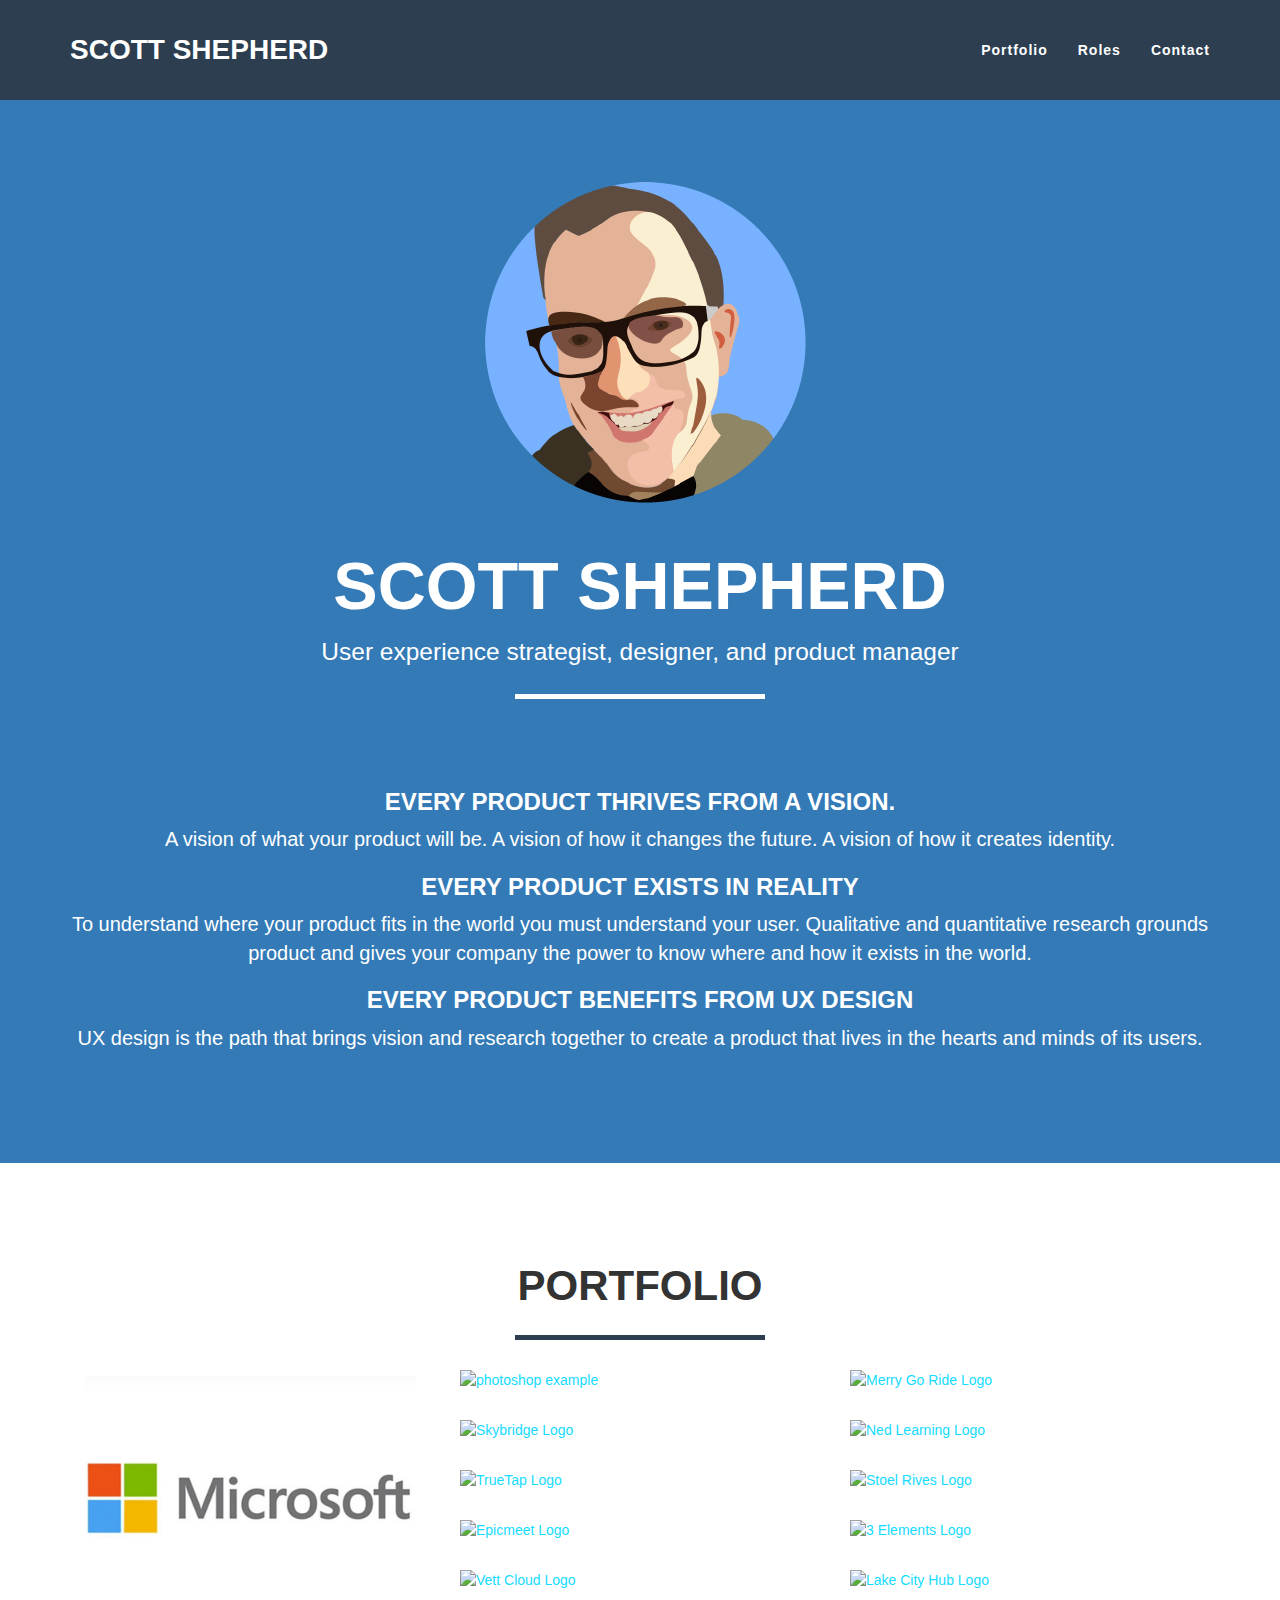
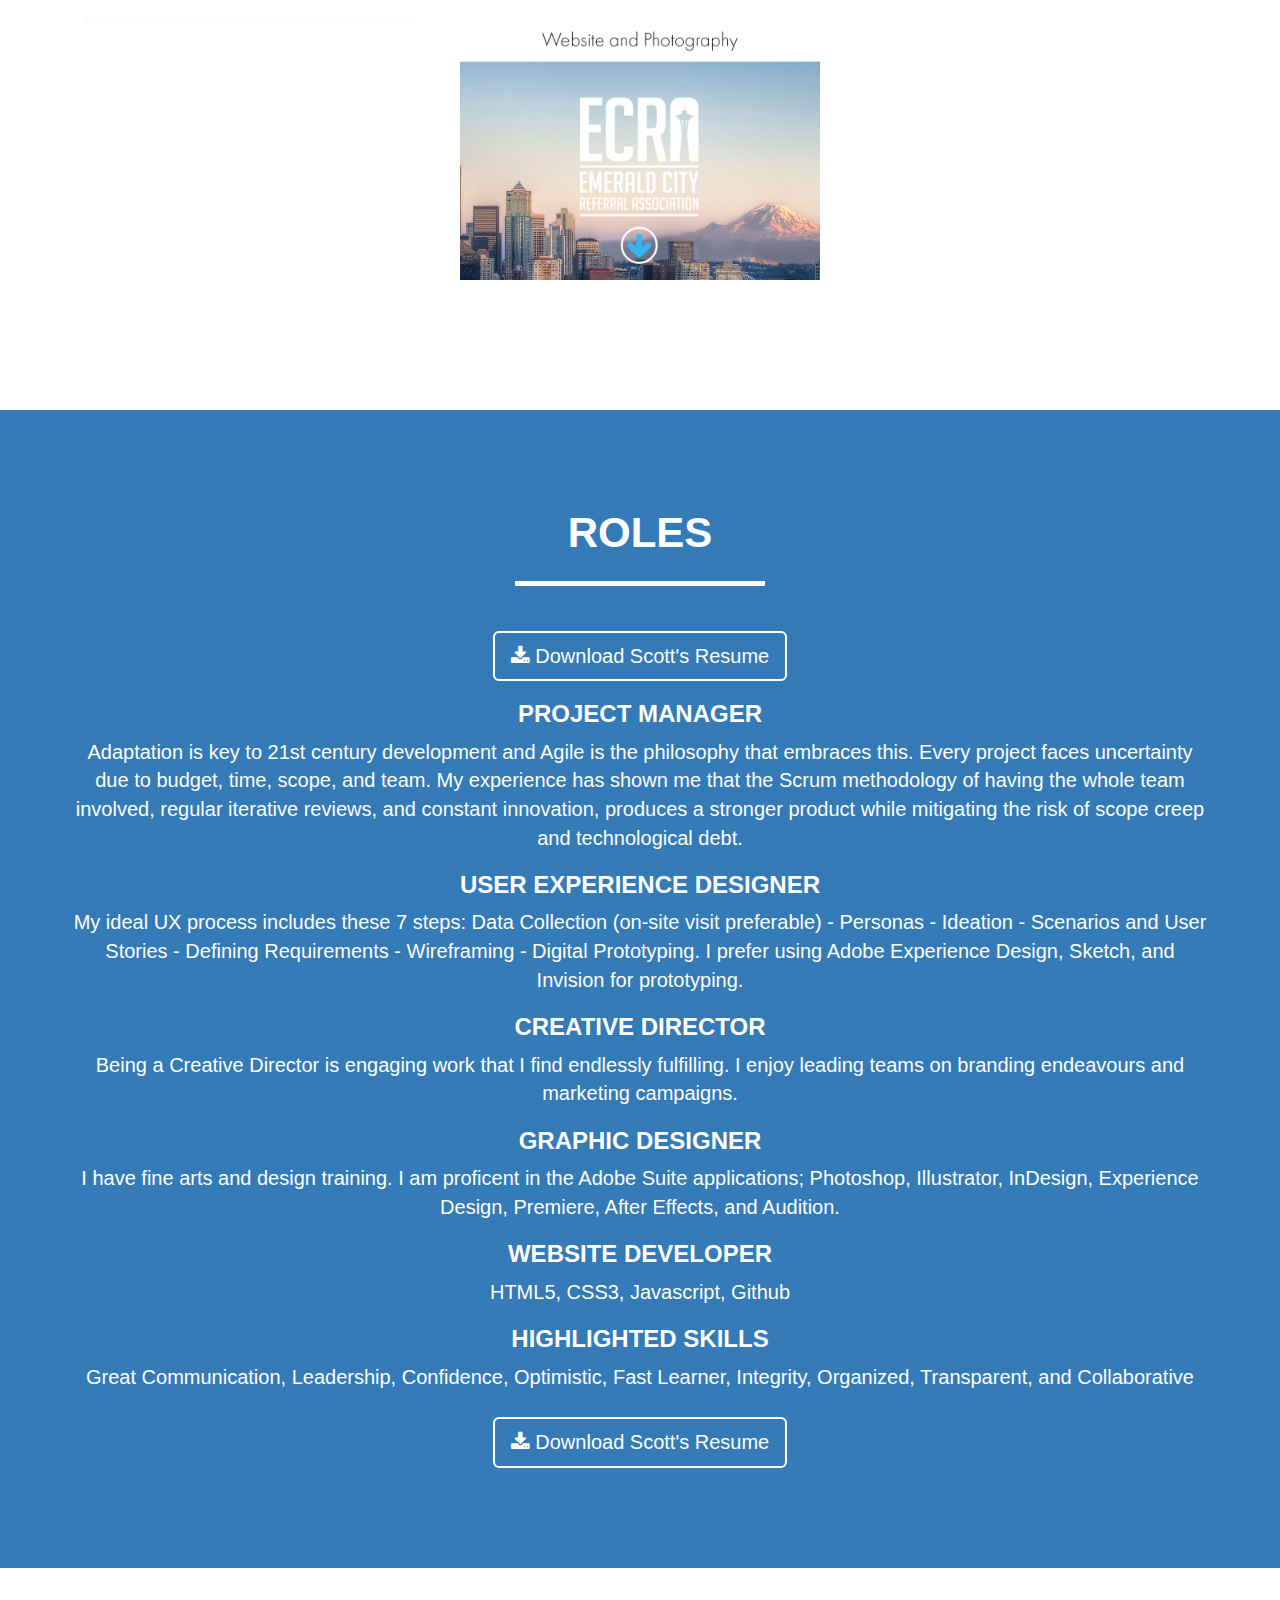
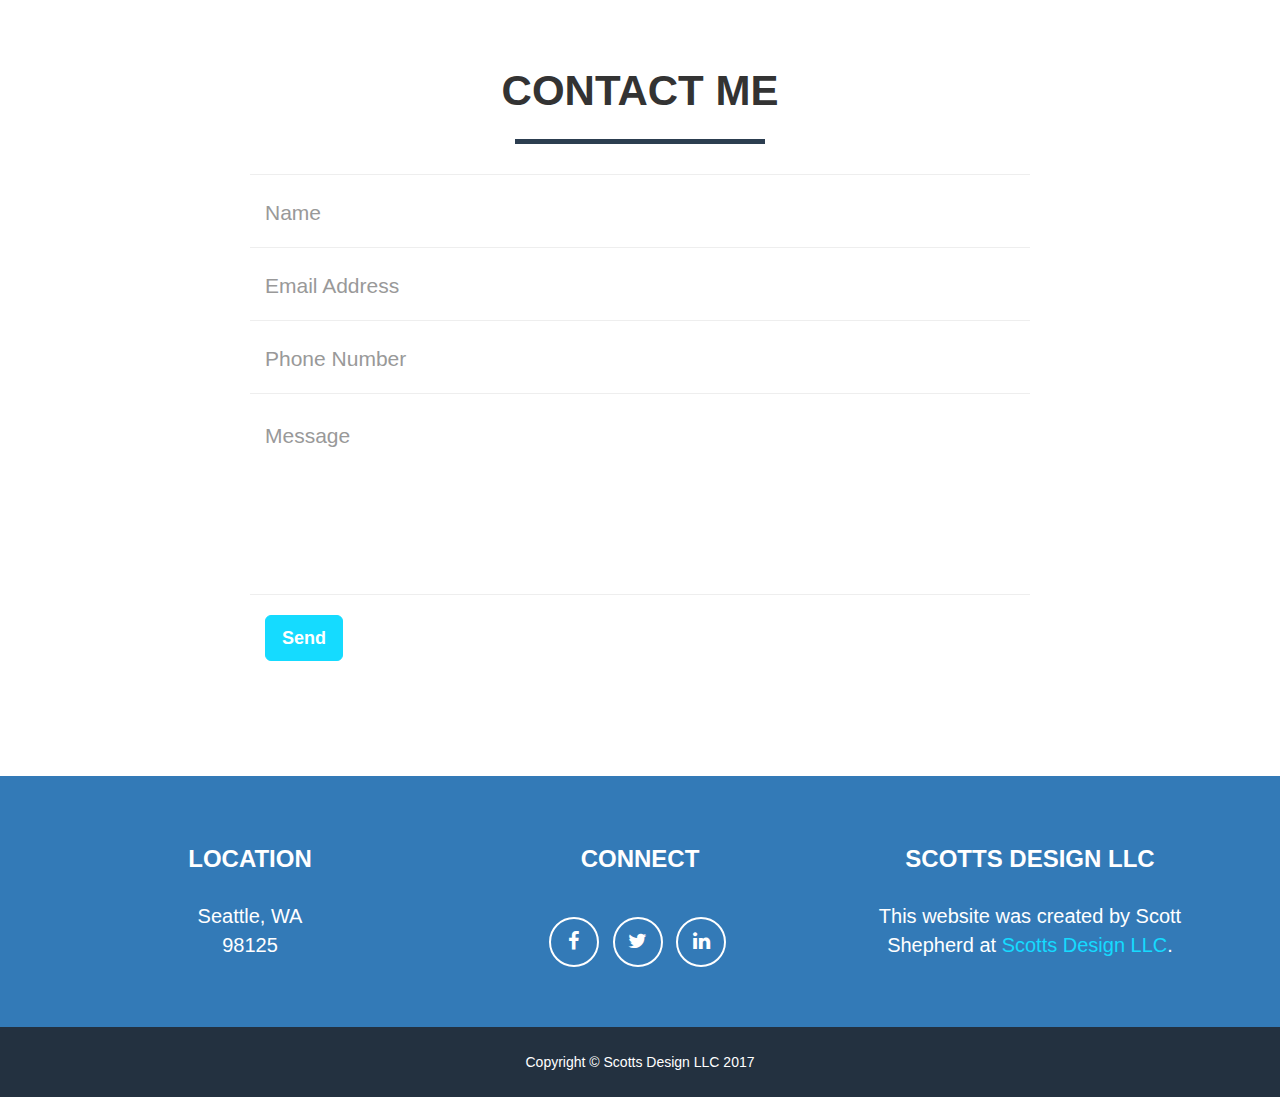
==== commit fc4ed040: "added header topics, changed MS image" ====
--- a/index.html
+++ b/index.html
@@ -7,7 +7,8 @@
     <title>Scotts Design LLC</title>
     <meta http-equiv="X-UA-Compatible" content="IE=edge">
     <meta name="viewport" content="width=device-width, initial-scale=1">
-    <meta name="description" content="Scotts Design LLC is a Design Agency that provides Websites, UX Design, Graphic Design, Photography, Video Production, and Product Management. Scotts Design LLC is based in Seattle, Washington, USA in area code 98125. Scott Shepherd preforms many roles such as Creative Director, UX Designer, Graphic Designer, Product Owner, Project Manager, and Web Developer.">
+    <meta name="keywords" content="Scotts Design, scotts design, scott, design, Scott, Scott Shepherd, Seattle, Washington, web design, graphic design, USA, marketing, UX design, graphic design, creative, strategy, creativity, web, website, branding, logo, print, media, video, production, photo, photography, video production, user stories, user story, creative direction, advertising, banner ads, banner, user flow, user experience, user interface, Sheppard, Scott's Design, scotts design llc, commercial, commercials, project management, product, digital product, app, apps, portal, application, applications, identity">
+    <meta name="description" content="Scotts Design LLC is a Design Agency that provides Websites, UX Design, Graphic Design, Photography, Video Production, and Product Management. Scotts Design LLC is based in Seattle, Washington, USA in area code 98125. Scott Shepherd performs many roles such as Creative Director, UX Designer, Graphic Designer, Product Owner, Project Manager, and Web Developer.">
     <meta name="author" content="Scott Shepherd">
 
     
@@ -22,6 +23,7 @@
     <link href="vendor/font-awesome/css/font-awesome.min.css" rel="stylesheet" type="text/css">
     <link href="https://fonts.googleapis.com/css?family=Montserrat:400,700" rel="stylesheet" type="text/css">
     <link href="https://fonts.googleapis.com/css?family=Lato:400,700,400italic,700italic" rel="stylesheet" type="text/css">
+    <link href="https://fonts.googleapis.com/css?family=Muli:400,700,400italic,700italic" rel="stylesheet" type="text/css">
 
     <!-- HTML5 Shim and Respond.js IE8 support of HTML5 elements and media queries -->
     <!-- WARNING: Respond.js doesn't work if you view the page via file:// -->
@@ -42,7 +44,7 @@
                 <button type="button" class="navbar-toggle" data-toggle="collapse" data-target="#bs-example-navbar-collapse-1">
                     <span class="sr-only">Toggle navigation</span> Menu <i class="fa fa-bars"></i>
                 </button>
-                <a class="navbar-brand" href="#page-top">Scotts Design LLC</a>
+                <a class="navbar-brand" href="#page-top" title="Scotts Design LLC">SCOTT SHEPHERD</a>
             </div>
 
             <!-- Collect the nav links, forms, and other content for toggling -->
@@ -57,9 +59,9 @@
                     <li class="page-scroll" title="Roles">
                         <a href="#about">Roles</a>
                     </li>
-                    <li class="page-scroll" title="Services">
-                        <a href="#services">Services</a>
-                    </li>
+                  <!--  <li class="page-scroll" title="Solutions">
+                        <a href="#services">Solutions</a>
+                    </li> -->
                     <li class="page-scroll" title="contact section">
                         <a href="#contact">Contact</a>
                     </li>
@@ -75,16 +77,42 @@
         <div class="container">
             <div class="row">
                 <div class="col-lg-12"><br>
-                    <img src="img/scotts_design_logo.png" class="img-responsive" alt="scotts design logo"><br><br><br><br>
+                <!-- Logo image of Scotts Design LLC -->
+                  <!--  <img src="img/sd_logo_owl_white.png" class="img-responsive" alt="scotts design logo"><br><br><br><br> -->
                     <img class="img-responsive" src="img/scottdesignlogo.png" alt="scotts design logo">
                     <div class="intro-text">
                         <span class="name">Scott Shepherd</span>
+        
+                        <span class="skills">User experience strategist, designer, and product manager</span>
                         <hr class="star-light">
-                        <span class="skills">Creative Director - User Experience Designer - Graphic Designer - Product Owner - Project Manager - Website Developer</span>
-                    </div>
-                </div>
-            </div>
-        </div>
+                    </div>
+                </div>
+            </div>
+        <br>
+        <br>
+            
+        <div class="row">
+                <div class="col-lg-12 text-center">
+                    
+                    <h3>Every product thrives from a vision.</h3>
+                    
+                    <p>A vision of what your product will be. A vision of how it changes the future. A vision of how it creates identity. </p>
+                    
+                    <h3>Every product exists in reality</h3>
+                    
+                    <p>To understand where your product fits in the world you must understand your user. Qualitative and quantitative research grounds product and gives your company the power to know where and how it exists in the world. </p>
+                    
+                    <h3>Every product benefits from UX design</h3>
+                        
+                    <p>UX design is the path that brings vision and research together to create a product that lives in the hearts and minds of its users.</p>
+                   
+                    
+                </div>
+                <div class="col-lg-4">
+                </div>
+                </div>
+            </div>
+        
     </header>
 
     <!-- Portfolio Grid Section -->
@@ -98,13 +126,13 @@
             </div>
             <div class="row">
                 <div class="col-sm-4 portfolio-item">
-                    <a href="#portfolioModal11" class="portfolio-link" data-toggle="modal">
+                    <a href="#portfolioModal13" class="portfolio-link" data-toggle="modal">
                         <div class="caption">
                             <div class="caption-content">
                                 <i class="fa fa-search-plus fa-3x"></i>
                             </div>
                         </div>
-                        <img src="img/portfolio/wireframing/wireframe_front.png" class="img-responsive" alt="wireframe example">
+                        <img src="img/portfolio/Microsoft/MS.png" class="img-responsive" alt="Microsoft logo">
                     </a>
                 </div>
                 <div class="col-sm-4 portfolio-item">
@@ -195,11 +223,11 @@
                                 <i class="fa fa-search-plus fa-3x"></i>
                             </div>
                         </div>
-                        <img src="img/portfolio/vettcloud/vettcloud_front.png" class="img-responsive" alt="Vett Cloud Logo">
+                        <img src="img/portfolio/wireframing/wireframe_front.png" class="img-responsive" alt="Vett Cloud Logo">
                     </a>
                 </div>
                 <div class="col-sm-4 portfolio-item">
-                    <a href="#portfolioModal9" class="portfolio-link" data-toggle="modal">
+                    <a href="#portfolioModal11" class="portfolio-link" data-toggle="modal">
                         <div class="caption">
                             <div class="caption-content">
                                 <i class="fa fa-search-plus fa-3x"></i>
@@ -223,29 +251,35 @@
     </section>
 
     <!-- About Section -->
-    <section class="success" id="about">
+    <section class="success" id="about" title="roles">
         <div class="container">
             <div class="row">
                 <div class="col-lg-12 text-center">
                     <h2>Roles</h2>
                     <hr class="star-light">
+                <div class="col-lg-8 col-lg-offset-2 text-center">
+                    <a href="Scott Shepherd - Resume.pdf" class="btn btn-lg btn-outline" download>
+                        <i class="fa fa-download"></i> Download Scott's Resume
+                    </a>
+                </div>
+   <!--                 <hr class="star-light"> -->
                 </div>
             </div>
             <div class="row">
                 <div class="col-lg-12 text-center">
+                    
+                    <h3>Project Manager</h3>
+                    
+                    <p>Adaptation is key to 21st century development and Agile is the philosophy that embraces this. Every project faces uncertainty due to budget, time, scope, and team. My experience has shown me that the Scrum methodology of having the whole team involved, regular iterative reviews, and constant innovation, produces a stronger product while mitigating the risk of scope creep and technological debt.</p>
+                    
+                    <h3>User Experience Designer</h3>
+                    
+                    <p>My ideal UX process includes these 7 steps: Data Collection (on-site visit preferable) - Personas - Ideation - Scenarios and User Stories - Defining Requirements - Wireframing - Digital Prototyping. I prefer using Adobe Experience Design, Sketch, and Invision for prototyping.</p>
                     
                     <h3>Creative Director</h3>
                         
                     <p>Being a Creative Director is engaging work that I find endlessly fulfilling. I enjoy leading teams on branding endeavours and marketing campaigns.</p>
                     
-                    <h3>Project Manager</h3>
-                    
-                    <p>Adaptation is key to 21st century development and Agile is the philosophy that embraces this. Every project faces uncertainty due to budget, time, scope, and team. My experience has shown me that the Scrum methodology of having the whole team involved, regular iterative reviews, and constant innovation, produces a stronger product while mitigating the risk of scope creep and technological debt.</p>
-                    
-                    <h3>User Experience Designer</h3>
-                    
-                    <p>My ideal UX process includes these 7 steps: Data Collection (on-site visit preferable) - Personas - Ideation - Scenarios and User Stories - Paper Prototyping - Wireframing - Digital Prototyping. I prefer using Adobe Experience Design, Sketch, and Invision for prototyping.</p>
-                    
                     <h3>Graphic Designer</h3>
                         
                     <p>I have fine arts and design training. I am proficent in the Adobe Suite applications; Photoshop, Illustrator, InDesign, Experience Design, Premiere, After Effects, and Audition.</p>
@@ -270,11 +304,11 @@
     </section>
     
     <!-- Services Section -->
-    <section class="success1" id="services">
+<!--    <section class="success1" id="services" title="solutions">
         <div class="container">
             <div class="row">
                 <div class="col-lg-12 text-center">
-                    <h2>Services</h2>
+                    <h2>Solutions</h2>
                     <hr class="star-primary1">
                 </div>
             </div>
@@ -283,31 +317,31 @@
                     
                     <h3>Website Development</h3>
                         
-                    <p></p>
+                    <p>Your website is there 24/7 and will always represent you. A message that conveys your value is key to creating that connection with a new customer or client. Simple design with solid funtionality will help you succeed.</p>
                     
                     <h3>Branding</h3>
                     
-                    <p></p>
-                    
-                    <h3>UX Design</h3>
-                    
-                    <p></p>
+                    <p>A brand is a living embodiment of how, who, what, why, and where your company exists. Creating a unique look with a trusting message will keep you in people's minds. A brand never rests and will have to evolve in order to keep the public engaged.</p>
+                    
+                    <h3>User Experience Design</h3>
+                    
+                    <p>Simple, easy, and familiar is key to design. Listening to your user is important to understanding what your product should be.</p>
                     
                     <h3>Graphics</h3>
                     
-                    <p></p>
+                    <p>The mind is built on absractions and graphics are the best way to convey fast infomation in a universal way.</p>
                     
                     <h3>Video Production</h3>
                         
-                    <p></p>
+                    <p>Moving image captures our attention faster than anything and the present marketing landscape is preparing for video to be the main form of impressions.</p>
                     
                     <h3>Photography</h3>
                         
-                    <p></p>
+                    <p>Clean, high detail imagery is the standard today. The modern consumer is conditioned to recognize low resolution easily.</p>
                     
                     <h3>Project Management</h3>
                         
-                    <p></p>
+                    <p>Taking on a new project can be difficult and risky. Having someone to help organize and bring your team together is invaluable to its success.</p>
                 </div>
     <!--            <div class="col-lg-4">
                 </div>
@@ -315,11 +349,11 @@
                     <a href="Scott Shepherd - Resume.pdf" class="btn btn-lg btn-outline" download>
                         <i class="fa fa-download"></i> Download Scott's Resume
                     </a>
-                </div>
-            </div> -->
+                </div> -->
+<!--            </div>
         </div> 
-    </section>
-
+    </section> 
+-->
     <!-- Contact Section -->
     <section id="contact">
         <div class="container">
@@ -448,7 +482,7 @@
                             <h2>Challenge</h2>
                             <p>During Startup Weekend, I meet a group looking to bring the Adaptive Learning Model to mainstream education. They wanted to bring it to classrooms in an easy to follow format with an eventual ED-Tech component. </p>
                             <h3>My Roles</h3>
-                            <p>Strategy, Creative Director, Brand Lead, UX Designer, Graphic Designer</p>
+                            <p>Product Strategy, Creative Director, UX Designer, Graphic Designer</p>
                             <h2>Solution</h2>
                             <h4>Step 1: Initial discovery</h4>
                             <p>To understand the program we meet with the founder, T. Kieran O’Mahony who had been teaching this model for about five years. Stephen Morrissey and I reviewed the process, results, and future plans that Kieran had set.</p>
@@ -604,14 +638,22 @@
                             <p>Branding, Graphic Designer, Media Production, Animator</p>
                             <h2>Solution</h2>
                             <h4>Logo</h4>
-                            <img width="560" height="315" src="img/portfolio/vettcloud.png" class="img-responsive img-centered" alt="">
+                            <img width="400" height="225" src="img/portfolio/vettcloud/vettcloud.png" class="img-responsive img-centered" alt="">
                             <h4>Animations</h4>
                             <h3>1</h3>
                             <p>Our first animation was focused on the value that vett.cloud provides to the user while captivating the audience.</p>
-                            <iframe width="100%" height="315" src="https://www.youtube.com/embed/51Art4ZguLo" frameborder="0" allowfullscreen></iframe>
+                            <div class="videoWrapper">
+                                <!-- Copy & Pasted from YouTube -->
+                                <iframe width="560" height="349" src="https://www.youtube.com/embed/51Art4ZguLo" frameborder="0" allowfullscreen></iframe>
+                            </div>
+                            <!--<iframe width="100%" height="315" src="https://www.youtube.com/embed/51Art4ZguLo" frameborder="0" allowfullscreen></iframe> -->
                             <h3>2</h3>
                             <p>Our second animation was focused on explaining what vett.cloud does for a user group in an easy to follow whiteboarding video.</p>
-                            <iframe width="100%" height="315" src="https://www.youtube.com/embed/zNpHRFvx4a0" frameborder="0" allowfullscreen></iframe>
+                            <div class="videoWrapper">
+                                <!-- Copy & Pasted from YouTube -->
+                                <iframe width="560" height="349" src="https://www.youtube.com/embed/zNpHRFvx4a0" frameborder="0" allowfullscreen></iframe>
+                            </div>
+                            <!--<iframe width="100%" height="315" src="https://www.youtube.com/embed/zNpHRFvx4a0" frameborder="0" allowfullscreen></iframe> -->
                             <ul class="list-inline item-details">
                                 <li>Client:
                                     <strong><a target="_blank" href="http://vett.cloud">vett.cloud</a>
@@ -775,7 +817,10 @@
                             <p>In post I met with my editor a couple times a week and made sure everything was on track and on time. We had meetings over sound, music, effects, and filters. In the end I was pleased with his work. I also finalized budget costs and facilitated payroll.</p>
                             <h4>Step 8: Launch</h4>
                             <p>At launch we added it in our marketing website.</p>
-                            <iframe width="560" height="315" src="https://www.youtube.com/embed/P1stfm9i1DQ" frameborder="0" allowfullscreen></iframe>
+                            <div class="videoWrapper">
+                                <!-- Copy & Pasted from YouTube -->
+                                <iframe width="560" height="349" src="https://www.youtube.com/embed/P1stfm9i1DQ" frameborder="0" allowfullscreen></iframe>
+                            </div>
                             <ul class="list-inline item-details">
                                 <li>Client:
                                     <strong><a target="_blank" href="http://epicmeetapp.com">EpicMeet</a>
@@ -1049,7 +1094,7 @@
                             <img src="img/portfolio/wireframing/site_map.png" class="img-responsive img-centered" alt="">
                             <h4>Step 4: Wireframing</h4>
                             <p>Made using <b>Adobe Experience Design</b></p>
-                            <img src="img/portfolio/wireframing.png" class="img-responsive img-centered" alt="">
+                            <img src="img/portfolio/wireframing/wireframing.png" class="img-responsive img-centered" alt="">
                             <h4>Step 5: Prototype</h4>
                             <p>Made using <b>Adobe Experience Design</b></p>
                             <p><a target="_blank" href="https://xd.adobe.com/view/4e15db40-0ddd-495d-be52-d11b67206e54/">BabyClothes.com prototype</a></p>
@@ -1111,6 +1156,64 @@
             </div>
         </div>
     </div>
+    <div class="portfolio-modal modal fade" id="portfolioModal13" tabindex="-1" role="dialog" aria-hidden="true">
+        <div class="modal-content">
+            <div class="close-modal" data-dismiss="modal">
+                <div class="lr">
+                    <div class="rl">
+                    </div>
+                </div>
+            </div>
+            <div class="container">
+                <div class="row">
+                    <div class="col-lg-8 col-lg-offset-2">
+                        <div class="modal-body">
+                            <h2>Microsoft</h2>
+                            <hr class="star-primary">
+                            <img src="img/portfolio/Microsoft/MS.png" class="img-responsive img-centered" alt="">
+                            <p><a target="_blank" href="https://azure.microsoft.com/en-us/services/cognitive-services/?v=17.25b">Cognitive Services website</a></p>
+                            <p><a target="_blank" href="https://www.luis.ai/applications">Language Understanding Intelligence Service website</a></p>
+                            <p><a target="_blank" href="https://dev.botframework.com/">Bot Framework website</a></p>
+                           
+                            <h2>Challenge</h2>
+                            <p>User experience design</p>
+                            <h3>My Roles</h3>
+                            <p>UX / Product Design 2</p>
+                            <h2>Solution</h2>
+                            <div class="col-lg-8 col-lg-offset-2 text-center">
+                    <a href="img/portfolio/Microsoft/MS%20portfolio2.pdf" class="btn btn-lg btn-outline2" download>
+                        <i class="fa fa-download"></i> Download Microsoft Portfolio
+                    </a>
+                </div>
+                            <img src="img/portfolio/Microsoft/MS%20portfolio.png" class="img-responsive img-centered" alt="MS portfolio">
+                        <!--<h4>Logo</h4>
+                            <img width="400" height="225" src="img/portfolio/vettcloud/vettcloud.png" class="img-responsive img-centered" alt="">
+                            <h4>Animations</h4>
+                            <h3>1</h3>
+                            <p>Our first animation was focused on the value that vett.cloud provides to the user while captivating the audience.</p>
+                            -->
+                            <ul class="list-inline item-details">
+                                <li>Client:
+                                    <strong><a target="_blank" href="https://azure.microsoft.com/en-us/services/cognitive-services/?v=17.25b">Microsoft</a>
+                                    </strong>
+                                </li>
+                                <li>Date:
+                                    <strong><a target="_blank" href="https://azure.microsoft.com/en-us/services/cognitive-services/?v=17.25b">2018</a>
+                                    </strong>
+                                </li>
+                                <li>Service:
+                                    <strong><a target="_blank" href="https://www.filterdigital.com/">Contract through Filter LLC</a>
+                                    </strong>
+                                </li>
+                            </ul>
+                            <button type="button" class="btn btn-default" data-dismiss="modal"><i class="fa fa-times"></i> Close</button>
+                        </div>
+                    </div>
+                </div>
+            </div>
+        </div>
+    </div>
+    
 
     <!-- jQuery -->
     <script src="vendor/jquery/jquery.min.js"></script>
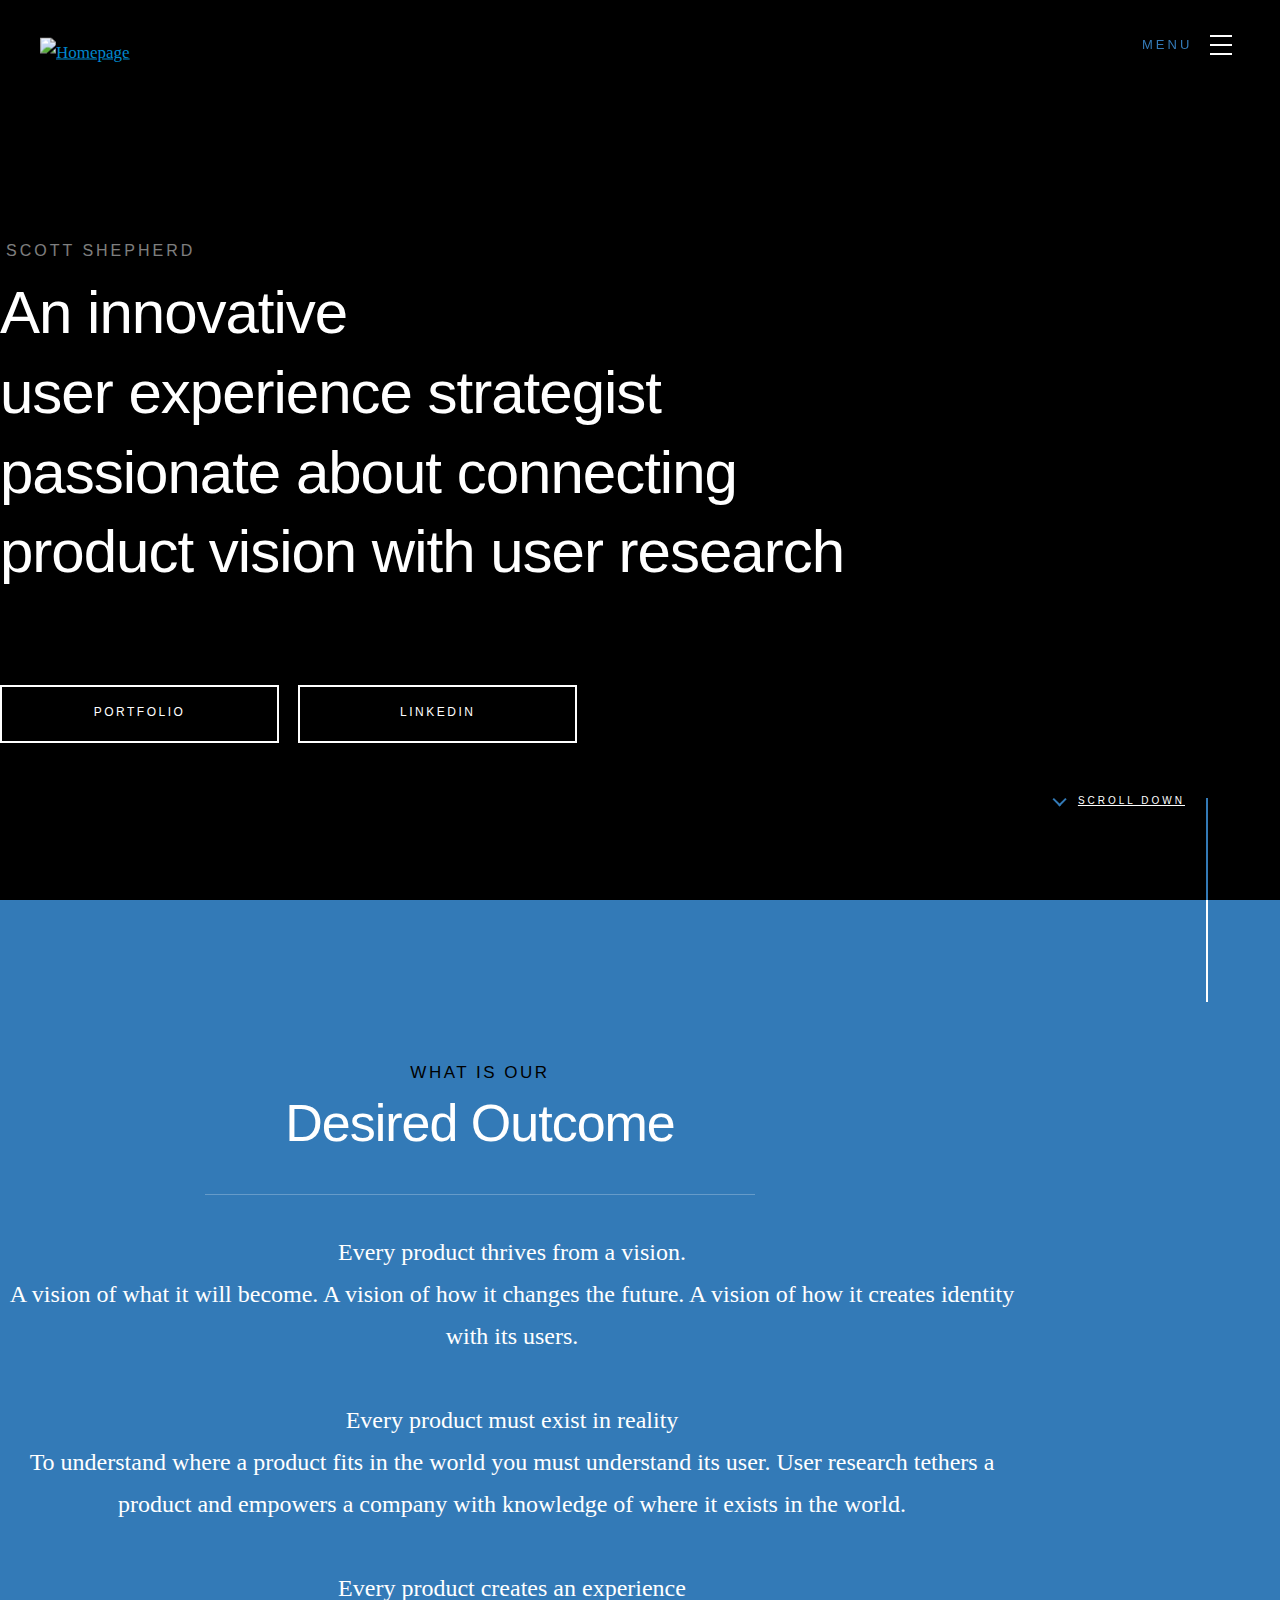
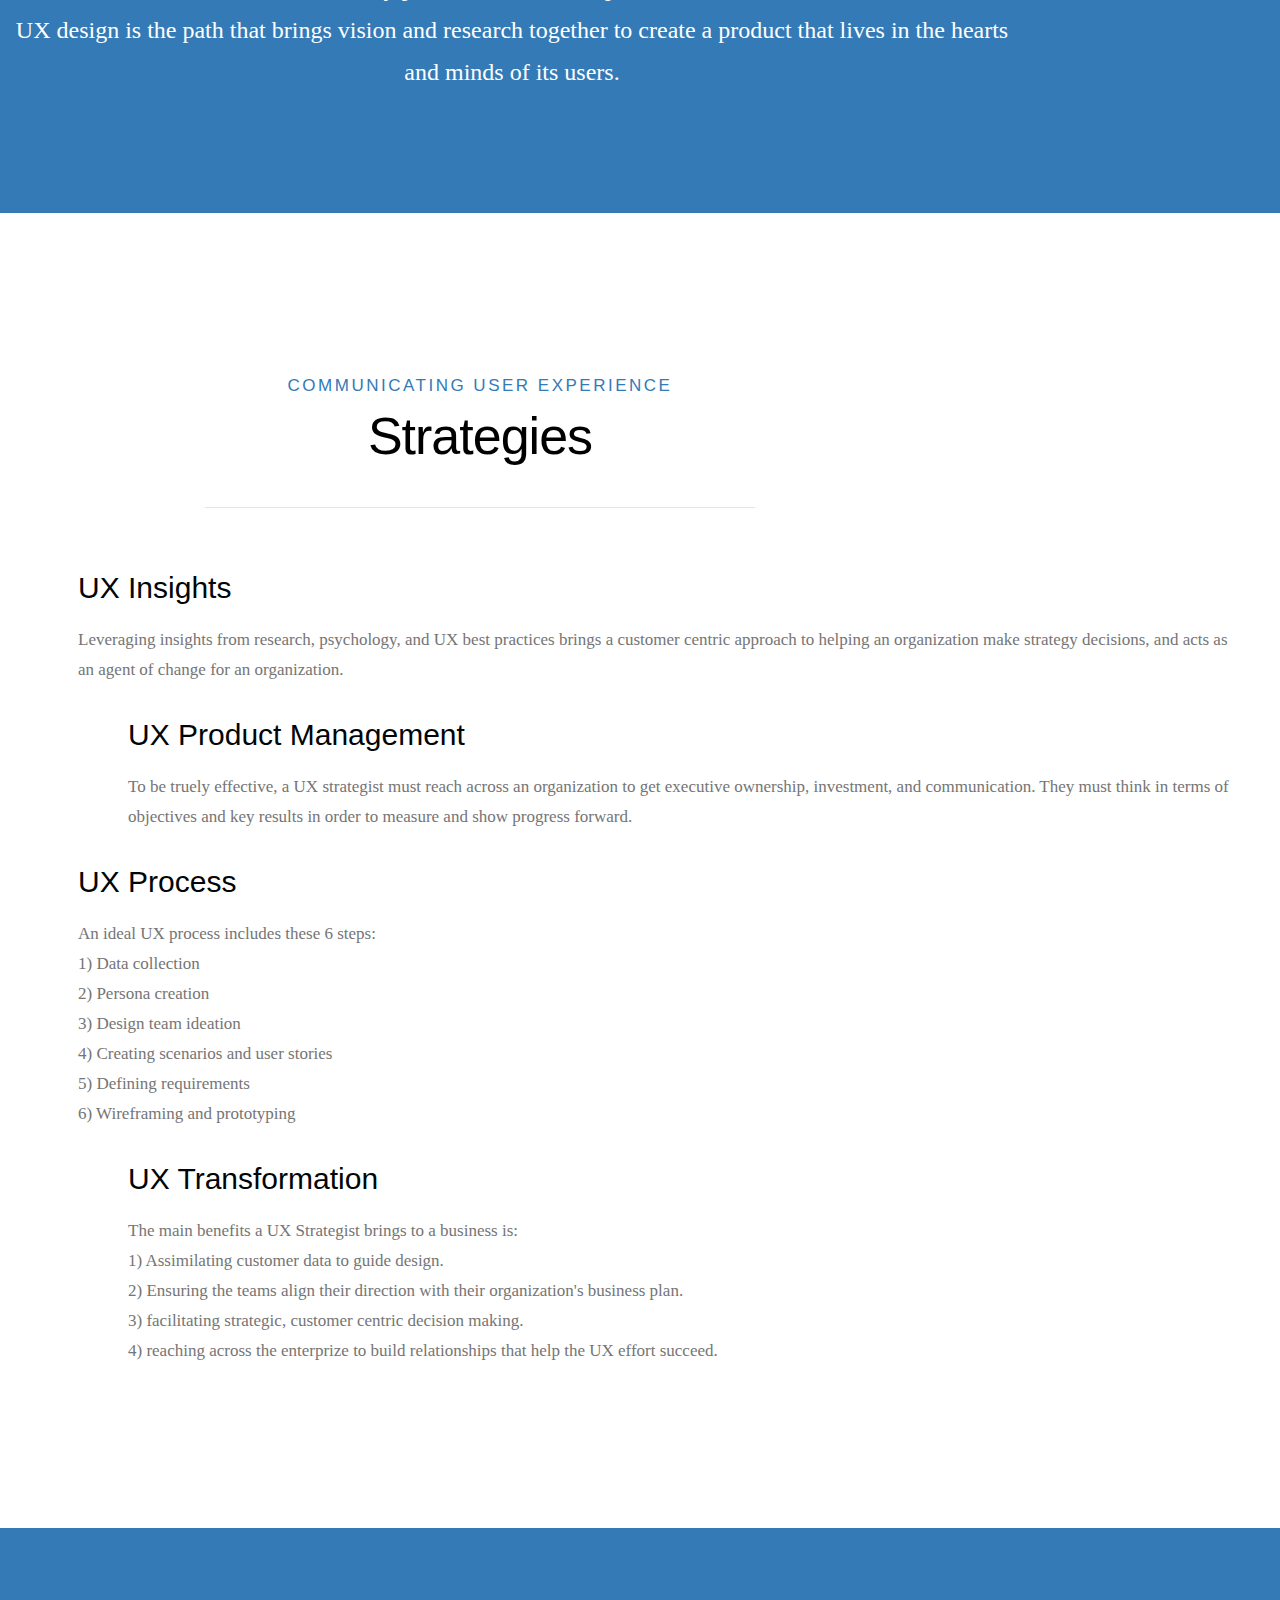
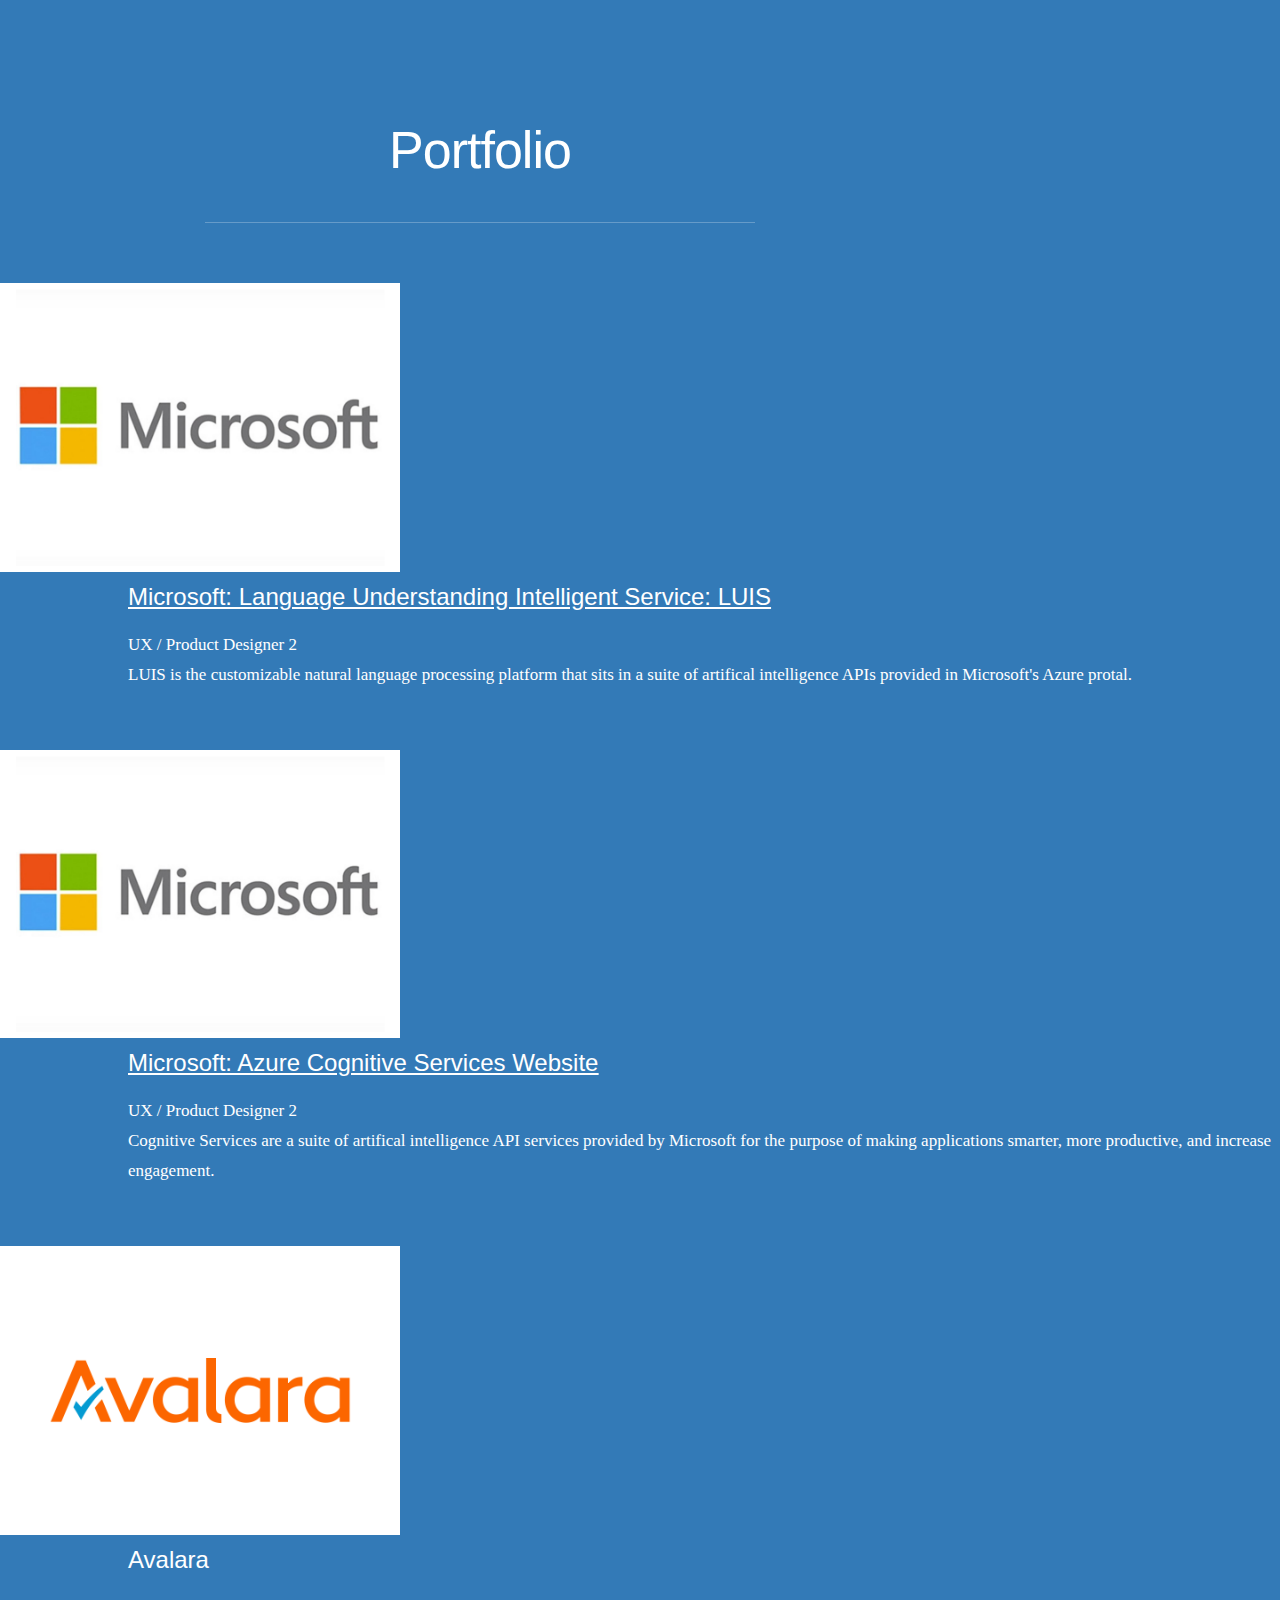
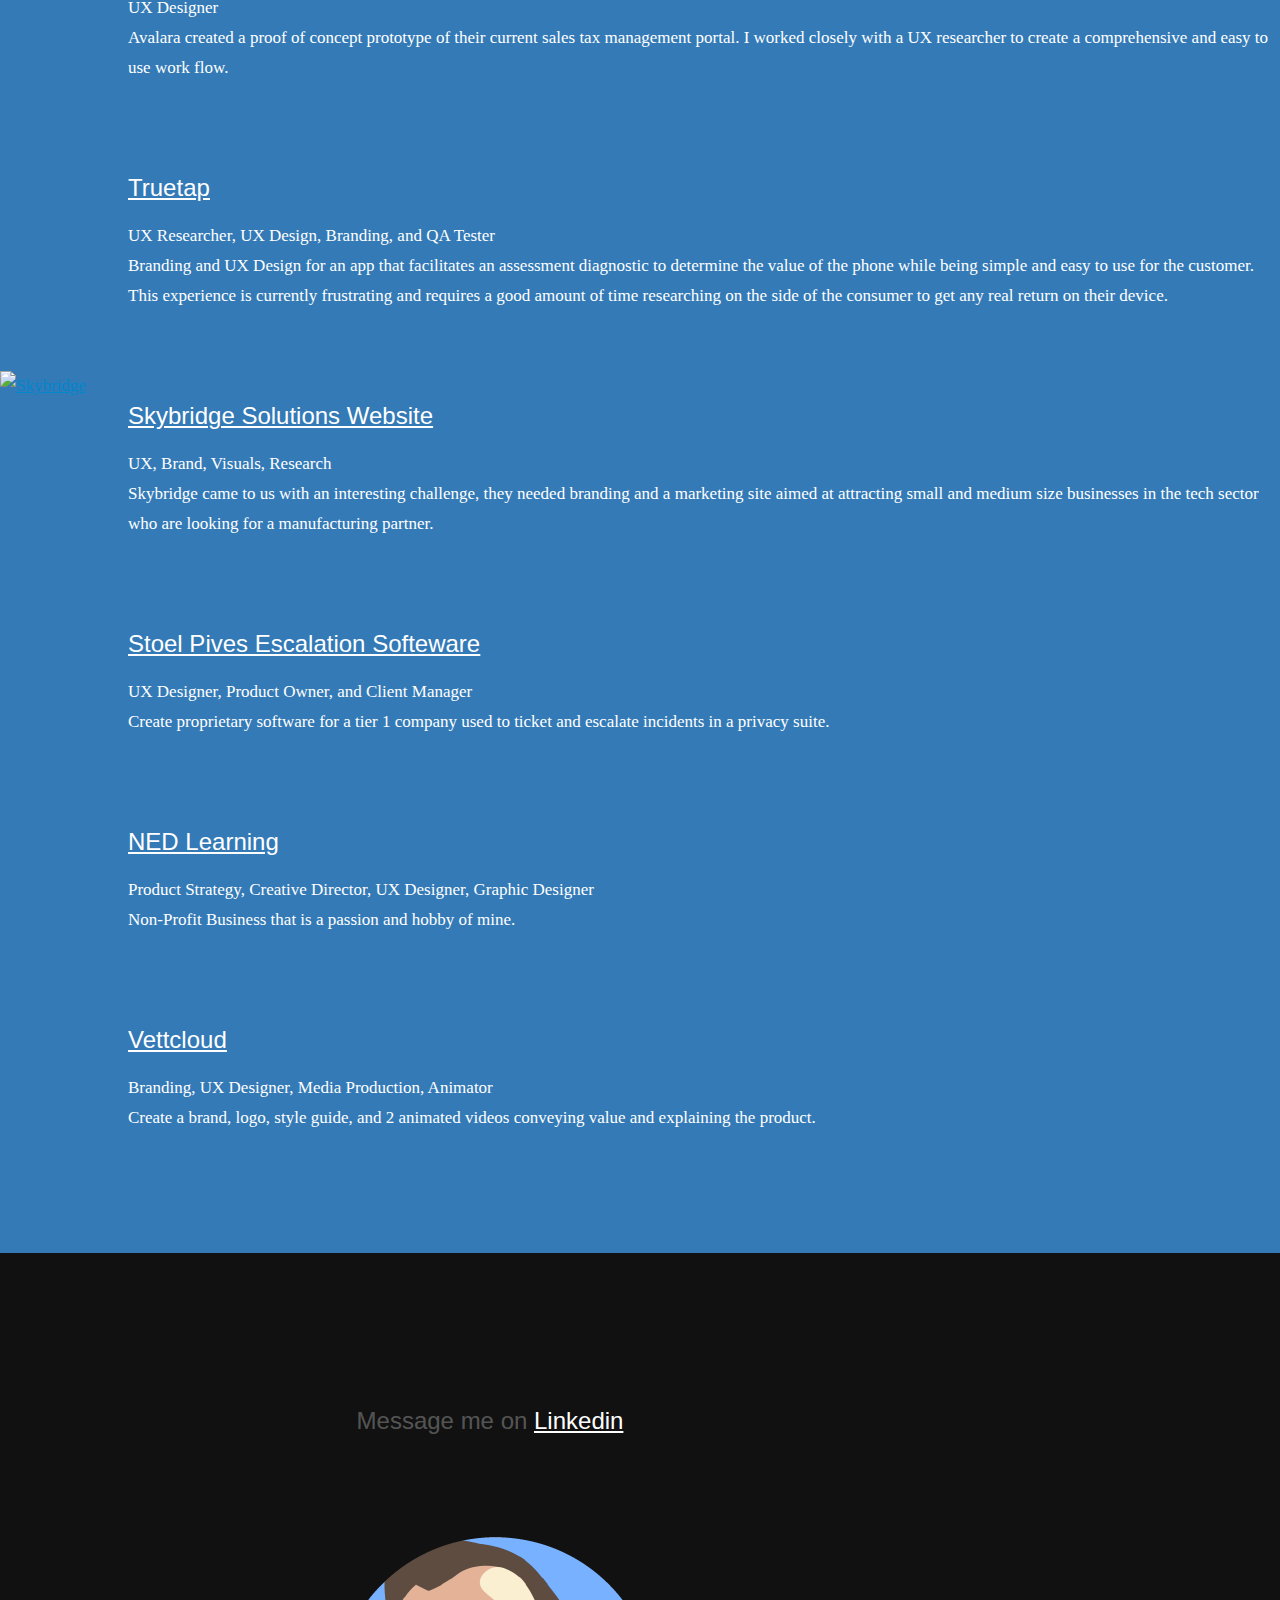
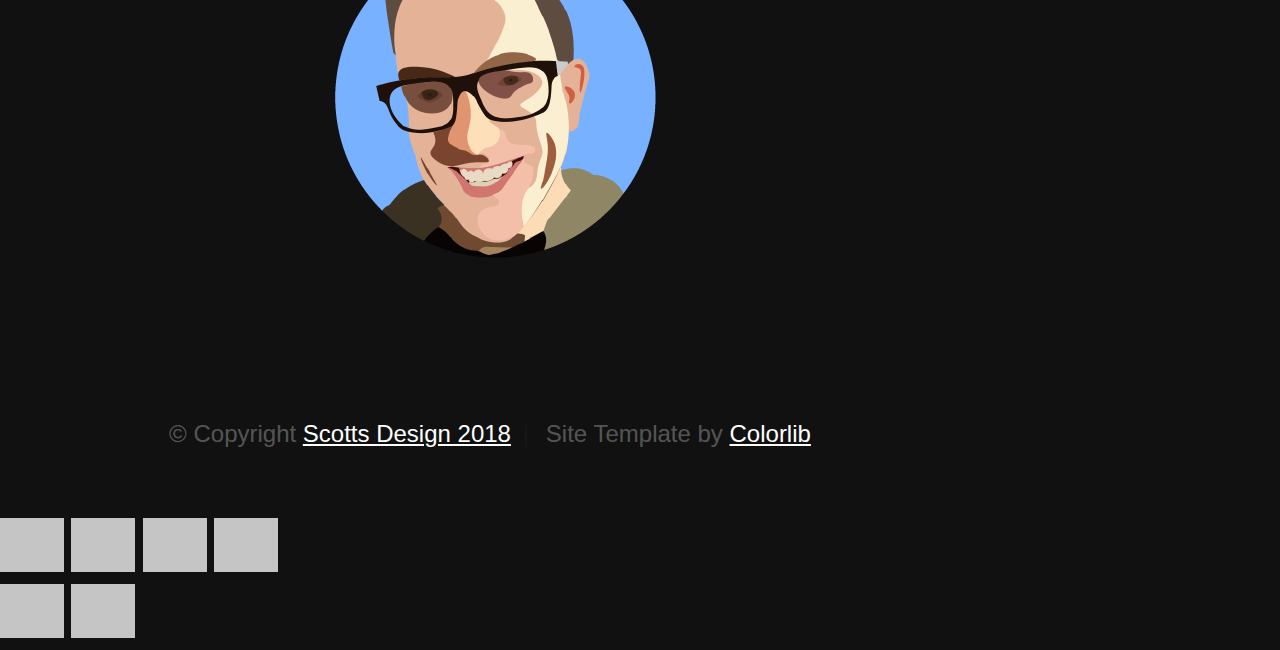
==== commit a81d7bee: "updated text color, hyperlinked titles, added avalara, changedfooter-font 18px and rearranged" ====
--- a/index.html
+++ b/index.html
@@ -1,1246 +1,739 @@
-<!DOCTYPE html>
-<html lang="en">
-
-<head>
-
-    <meta charset="utf-8">
-    <title>Scotts Design LLC</title>
-    <meta http-equiv="X-UA-Compatible" content="IE=edge">
-    <meta name="viewport" content="width=device-width, initial-scale=1">
-    <meta name="keywords" content="Scotts Design, scotts design, scott, design, Scott, Scott Shepherd, Seattle, Washington, web design, graphic design, USA, marketing, UX design, graphic design, creative, strategy, creativity, web, website, branding, logo, print, media, video, production, photo, photography, video production, user stories, user story, creative direction, advertising, banner ads, banner, user flow, user experience, user interface, Sheppard, Scott's Design, scotts design llc, commercial, commercials, project management, product, digital product, app, apps, portal, application, applications, identity">
-    <meta name="description" content="Scotts Design LLC is a Design Agency that provides Websites, UX Design, Graphic Design, Photography, Video Production, and Product Management. Scotts Design LLC is based in Seattle, Washington, USA in area code 98125. Scott Shepherd performs many roles such as Creative Director, UX Designer, Graphic Designer, Product Owner, Project Manager, and Web Developer.">
-    <meta name="author" content="Scott Shepherd">
-
-    
-
-    <!-- Bootstrap Core CSS -->
-    <link href="vendor/bootstrap/css/bootstrap.min.css" rel="stylesheet">
-
-    <!-- Theme CSS -->
-    <link href="css/scottPortfolio.css" rel="stylesheet">
-
-    <!-- Custom Fonts -->
-    <link href="vendor/font-awesome/css/font-awesome.min.css" rel="stylesheet" type="text/css">
-    <link href="https://fonts.googleapis.com/css?family=Montserrat:400,700" rel="stylesheet" type="text/css">
-    <link href="https://fonts.googleapis.com/css?family=Lato:400,700,400italic,700italic" rel="stylesheet" type="text/css">
-    <link href="https://fonts.googleapis.com/css?family=Muli:400,700,400italic,700italic" rel="stylesheet" type="text/css">
-
-    <!-- HTML5 Shim and Respond.js IE8 support of HTML5 elements and media queries -->
-    <!-- WARNING: Respond.js doesn't work if you view the page via file:// -->
-    <!--[if lt IE 9]>
-        <script src="https://oss.maxcdn.com/libs/html5shiv/3.7.0/html5shiv.js"></script>
-        <script src="https://oss.maxcdn.com/libs/respond.js/1.4.2/respond.min.js"></script>
-    <![endif]-->
-
-</head>
-
-<body id="page-top" class="index">
-
-    <!-- Navigation -->
-    <nav id="mainNav" class="navbar navbar-default navbar-fixed-top navbar-custom">
-        <div class="container">
-            <!-- Brand and toggle get grouped for better mobile display -->
-            <div class="navbar-header page-scroll">
-                <button type="button" class="navbar-toggle" data-toggle="collapse" data-target="#bs-example-navbar-collapse-1">
-                    <span class="sr-only">Toggle navigation</span> Menu <i class="fa fa-bars"></i>
-                </button>
-                <a class="navbar-brand" href="#page-top" title="Scotts Design LLC">SCOTT SHEPHERD</a>
-            </div>
-
-            <!-- Collect the nav links, forms, and other content for toggling -->
-            <div class="collapse navbar-collapse" id="bs-example-navbar-collapse-1">
-                <ul class="nav navbar-nav navbar-right">
-                    <li class="hidden">
-                        <a href="#page-top" title="Scott Shepherd"></a>
-                    </li>
-                    <li class="page-scroll" title="Designer Project Portfolio">
-                        <a href="#portfolio">Portfolio</a>
-                    </li>
-                    <li class="page-scroll" title="Roles">
-                        <a href="#about">Roles</a>
-                    </li>
-                  <!--  <li class="page-scroll" title="Solutions">
-                        <a href="#services">Solutions</a>
-                    </li> -->
-                    <li class="page-scroll" title="contact section">
-                        <a href="#contact">Contact</a>
-                    </li>
-                </ul>
-            </div>
-            <!-- /.navbar-collapse -->
-        </div>
-        <!-- /.container-fluid -->
-    </nav>
-
-    <!-- Header -->
-    <header>
-        <div class="container">
-            <div class="row">
-                <div class="col-lg-12"><br>
-                <!-- Logo image of Scotts Design LLC -->
-                  <!--  <img src="img/sd_logo_owl_white.png" class="img-responsive" alt="scotts design logo"><br><br><br><br> -->
-                    <img class="img-responsive" src="img/scottdesignlogo.png" alt="scotts design logo">
-                    <div class="intro-text">
-                        <span class="name">Scott Shepherd</span>
-        
-                        <span class="skills">User experience strategist, designer, and product manager</span>
-                        <hr class="star-light">
-                    </div>
-                </div>
-            </div>
-        <br>
-        <br>
-            
-        <div class="row">
-                <div class="col-lg-12 text-center">
-                    
-                    <h3>Every product thrives from a vision.</h3>
-                    
-                    <p>A vision of what your product will be. A vision of how it changes the future. A vision of how it creates identity. </p>
-                    
-                    <h3>Every product exists in reality</h3>
-                    
-                    <p>To understand where your product fits in the world you must understand your user. Qualitative and quantitative research grounds product and gives your company the power to know where and how it exists in the world. </p>
-                    
-                    <h3>Every product benefits from UX design</h3>
-                        
-                    <p>UX design is the path that brings vision and research together to create a product that lives in the hearts and minds of its users.</p>
-                   
-                    
-                </div>
-                <div class="col-lg-4">
-                </div>
-                </div>
-            </div>
-        
-    </header>
-
-    <!-- Portfolio Grid Section -->
-    <section id="portfolio">
-        <div class="container">
-            <div class="row">
-                <div class="col-lg-12 text-center">
-                    <h2>Portfolio</h2>
-                    <hr class="star-primary">
-                </div>
-            </div>
-            <div class="row">
-                <div class="col-sm-4 portfolio-item">
-                    <a href="#portfolioModal13" class="portfolio-link" data-toggle="modal">
-                        <div class="caption">
-                            <div class="caption-content">
-                                <i class="fa fa-search-plus fa-3x"></i>
-                            </div>
-                        </div>
-                        <img src="img/portfolio/Microsoft/MS.png" class="img-responsive" alt="Microsoft logo">
-                    </a>
-                </div>
-                <div class="col-sm-4 portfolio-item">
-                    <a href="#portfolioModal10" class="portfolio-link" data-toggle="modal">
-                        <div class="caption">
-                            <div class="caption-content">
-                                <i class="fa fa-search-plus fa-3x"></i>
-                            </div>
-                        </div>
-                        <img src="img/portfolio/photoshop/psd_front.png" class="img-responsive" alt="photoshop example">
-                    </a>
-                </div>
-                <div class="col-sm-4 portfolio-item">
-                    <a href="#portfolioModal8" class="portfolio-link" data-toggle="modal">
-                        <div class="caption">
-                            <div class="caption-content">
-                                <i class="fa fa-search-plus fa-3x"></i>
-                            </div>
-                        </div>
-                        <img src="img/portfolio/merrygoride/merrygoride_front.png" class="img-responsive" alt="Merry Go Ride Logo">
-                    </a>
-                </div>
-                <div class="col-sm-4 portfolio-item">
-                    <a href="#portfolioModal2" class="portfolio-link" data-toggle="modal">
-                        <div class="caption">
-                            <div class="caption-content">
-                                <i class="fa fa-search-plus fa-3x"></i>
-                            </div>
-                        </div>
-                        <img src="img/portfolio/skybridge/skybridge_front.png" class="img-responsive" alt="Skybridge Logo">
-                    </a>
-                </div>
-                <div class="col-sm-4 portfolio-item">
-                    <a href="#portfolioModal1" class="portfolio-link" data-toggle="modal">
-                        <div class="caption">
-                            <div class="caption-content">
-                                <i class="fa fa-search-plus fa-3x"></i>
-                            </div>
-                        </div>
-                        <img src="img/portfolio/nedlearning/nedlearning_front.png" class="img-responsive" alt="Ned Learning Logo">
-                    </a>
-                </div>
-                
-                <div class="col-sm-4 portfolio-item">
-                    <a href="#portfolioModal4" class="portfolio-link" data-toggle="modal">
-                        <div class="caption">
-                            <div class="caption-content">
-                                <i class="fa fa-search-plus fa-3x"></i>
-                            </div>
-                        </div>
-                        <img src="img/portfolio/truetap/truetap_front.png" class="img-responsive" alt="TrueTap Logo">
-                    </a>
-                </div>
-                <div class="col-sm-4 portfolio-item">
-                    <a href="#portfolioModal7" class="portfolio-link" data-toggle="modal">
-                        <div class="caption">
-                            <div class="caption-content">
-                                <i class="fa fa-search-plus fa-3x"></i>
-                            </div>
-                        </div>
-                        <img src="img/portfolio/stoelrives/stoelrives_front.png" class="img-responsive" alt="Stoel Rives Logo">
-                    </a>
-                </div>
-                <div class="col-sm-4 portfolio-item">
-                    <a href="#portfolioModal6" class="portfolio-link" data-toggle="modal">
-                        <div class="caption">
-                            <div class="caption-content">
-                                <i class="fa fa-search-plus fa-3x"></i>
-                            </div>
-                        </div>
-                        <img src="img/portfolio/epicmeet/epicmeet_front.png" class="img-responsive" alt="Epicmeet Logo">
-                    </a>
-                </div>
-               <div class="col-sm-4 portfolio-item">
-                    <a href="#portfolioModal5" class="portfolio-link" data-toggle="modal">
-                        <div class="caption">
-                            <div class="caption-content">
-                                <i class="fa fa-search-plus fa-3x"></i>
-                            </div>
-                        </div>
-                        <img src="img/portfolio/3elements/3elements_front.png" class="img-responsive" alt="3 Elements Logo">
-                    </a>
-                </div>
-                <div class="col-sm-4 portfolio-item">
-                    <a href="#portfolioModal3" class="portfolio-link" data-toggle="modal">
-                        <div class="caption">
-                            <div class="caption-content">
-                                <i class="fa fa-search-plus fa-3x"></i>
-                            </div>
-                        </div>
-                        <img src="img/portfolio/wireframing/wireframe_front.png" class="img-responsive" alt="Vett Cloud Logo">
-                    </a>
-                </div>
-                <div class="col-sm-4 portfolio-item">
-                    <a href="#portfolioModal11" class="portfolio-link" data-toggle="modal">
-                        <div class="caption">
-                            <div class="caption-content">
-                                <i class="fa fa-search-plus fa-3x"></i>
-                            </div>
-                        </div>
-                        <img src="img/portfolio/lakecityhub/lakecityhub_front.png" class="img-responsive" alt="Lake City Hub Logo">
-                    </a>
-                </div>
-                <div class="col-sm-4 portfolio-item">
-                    <a href="#portfolioModal12" class="portfolio-link" data-toggle="modal">
-                        <div class="caption">
-                            <div class="caption-content">
-                                <i class="fa fa-search-plus fa-3x"></i>
-                            </div>
-                        </div>
-                        <img src="img/portfolio/ecra/ECRAfront.png" class="img-responsive" alt="Emerald City Referral Association">
-                    </a>
-                </div>
-            </div>
-        </div>
-    </section>
-
-    <!-- About Section -->
-    <section class="success" id="about" title="roles">
-        <div class="container">
-            <div class="row">
-                <div class="col-lg-12 text-center">
-                    <h2>Roles</h2>
-                    <hr class="star-light">
-                <div class="col-lg-8 col-lg-offset-2 text-center">
-                    <a href="Scott Shepherd - Resume.pdf" class="btn btn-lg btn-outline" download>
-                        <i class="fa fa-download"></i> Download Scott's Resume
-                    </a>
-                </div>
-   <!--                 <hr class="star-light"> -->
-                </div>
-            </div>
-            <div class="row">
-                <div class="col-lg-12 text-center">
-                    
-                    <h3>Project Manager</h3>
-                    
-                    <p>Adaptation is key to 21st century development and Agile is the philosophy that embraces this. Every project faces uncertainty due to budget, time, scope, and team. My experience has shown me that the Scrum methodology of having the whole team involved, regular iterative reviews, and constant innovation, produces a stronger product while mitigating the risk of scope creep and technological debt.</p>
-                    
-                    <h3>User Experience Designer</h3>
-                    
-                    <p>My ideal UX process includes these 7 steps: Data Collection (on-site visit preferable) - Personas - Ideation - Scenarios and User Stories - Defining Requirements - Wireframing - Digital Prototyping. I prefer using Adobe Experience Design, Sketch, and Invision for prototyping.</p>
-                    
-                    <h3>Creative Director</h3>
-                        
-                    <p>Being a Creative Director is engaging work that I find endlessly fulfilling. I enjoy leading teams on branding endeavours and marketing campaigns.</p>
-                    
-                    <h3>Graphic Designer</h3>
-                        
-                    <p>I have fine arts and design training. I am proficent in the Adobe Suite applications; Photoshop, Illustrator, InDesign, Experience Design, Premiere, After Effects, and Audition.</p>
-                    
-                    <h3>Website Developer</h3>
-                        
-                    <p>HTML5, CSS3, Javascript, Github</p>
-                    
-                    <h3>Highlighted Skills</h3>
-                        
-                    <p>Great Communication, Leadership, Confidence, Optimistic, Fast Learner, Integrity, Organized, Transparent, and Collaborative</p>
-                </div>
-                <div class="col-lg-4">
-                </div>
-                <div class="col-lg-8 col-lg-offset-2 text-center">
-                    <a href="Scott Shepherd - Resume.pdf" class="btn btn-lg btn-outline" download>
-                        <i class="fa fa-download"></i> Download Scott's Resume
-                    </a>
-                </div>
-            </div>
-        </div>
-    </section>
-    
-    <!-- Services Section -->
-<!--    <section class="success1" id="services" title="solutions">
-        <div class="container">
-            <div class="row">
-                <div class="col-lg-12 text-center">
-                    <h2>Solutions</h2>
-                    <hr class="star-primary1">
-                </div>
-            </div>
-            <div class="row">
-                <div class="col-lg-12 text-center">
-                    
-                    <h3>Website Development</h3>
-                        
-                    <p>Your website is there 24/7 and will always represent you. A message that conveys your value is key to creating that connection with a new customer or client. Simple design with solid funtionality will help you succeed.</p>
-                    
-                    <h3>Branding</h3>
-                    
-                    <p>A brand is a living embodiment of how, who, what, why, and where your company exists. Creating a unique look with a trusting message will keep you in people's minds. A brand never rests and will have to evolve in order to keep the public engaged.</p>
-                    
-                    <h3>User Experience Design</h3>
-                    
-                    <p>Simple, easy, and familiar is key to design. Listening to your user is important to understanding what your product should be.</p>
-                    
-                    <h3>Graphics</h3>
-                    
-                    <p>The mind is built on absractions and graphics are the best way to convey fast infomation in a universal way.</p>
-                    
-                    <h3>Video Production</h3>
-                        
-                    <p>Moving image captures our attention faster than anything and the present marketing landscape is preparing for video to be the main form of impressions.</p>
-                    
-                    <h3>Photography</h3>
-                        
-                    <p>Clean, high detail imagery is the standard today. The modern consumer is conditioned to recognize low resolution easily.</p>
-                    
-                    <h3>Project Management</h3>
-                        
-                    <p>Taking on a new project can be difficult and risky. Having someone to help organize and bring your team together is invaluable to its success.</p>
-                </div>
-    <!--            <div class="col-lg-4">
-                </div>
-                <div class="col-lg-8 col-lg-offset-2 text-center">
-                    <a href="Scott Shepherd - Resume.pdf" class="btn btn-lg btn-outline" download>
-                        <i class="fa fa-download"></i> Download Scott's Resume
-                    </a>
-                </div> -->
-<!--            </div>
-        </div> 
-    </section> 
--->
-    <!-- Contact Section -->
-    <section id="contact">
-        <div class="container">
-            <div class="row">
-                <div class="col-lg-12 text-center">
-                    <h2>Contact Me</h2>
-                    <hr class="star-primary">
-                </div>
-            </div>
-            <div class="row">
-                <div class="col-lg-8 col-lg-offset-2">
-                    <!-- To configure the contact form email address, go to mail/contact_me.php and update the email address in the PHP file on line 19. -->
-                    <!-- The form should work on most web servers, but if the form is not working you may need to configure your web server differently. -->
-                    <form action="https://api.formbucket.com/f/buk_2niTRgZlFKBrN7JMQmAlK3eD" method="post" target="_self" name="sentMessage" id="contactForm" novalidate>
-                        <div class="row control-group">
-                            <div class="form-group col-xs-12 floating-label-form-group controls">
-                                <label>Name</label>
-                                <input name="name" type="text" class="form-control" placeholder="Name" id="name" required data-validation-required-message="Please enter your name.">
-                                <p class="help-block text-danger"></p>
-                            </div>
-                        </div>
-                        <div class="row control-group">
-                            <div class="form-group col-xs-12 floating-label-form-group controls">
-                                <label>Email Address</label>
-                                <input name="email" type="email" class="form-control" placeholder="Email Address" id="email" required data-validation-required-message="Please enter your email address.">
-                                <p class="help-block text-danger"></p>
-                            </div>
-                        </div>
-                        <div class="row control-group">
-                            <div class="form-group col-xs-12 floating-label-form-group controls">
-                                <label>Phone Number</label>
-                                <input name="phone" type="tel" class="form-control" placeholder="Phone Number" id="phone" required data-validation-required-message="Please enter your phone number.">
-                                <p class="help-block text-danger"></p>
-                            </div>
-                        </div>
-                        <div class="row control-group">
-                            <div class="form-group col-xs-12 floating-label-form-group controls">
-                                <label>Message</label>
-                                <textarea name="message" rows="5" class="form-control" placeholder="Message" id="message" required data-validation-required-message="Please enter a message."></textarea>
-                                <p class="help-block text-danger"></p>
-                            </div>
-                        </div>
-                        <br>
-                        <div id="success"></div>
-                        <div class="row">
-                            <div class="form-group col-xs-12">
-                                <button type="submit" class="btn btn-success btn-lg">Send</button>
-                            </div>
-                        </div>
-                    </form>
-                </div>
-            </div>
-        </div>
-    </section>
-
-    <!-- Footer -->
-    <footer class="text-center">
-        <div class="footer-above">
-            <div class="container">
-                <div class="row">
-                    <div class="footer-col col-md-4">
-                        <h3>Location</h3>
-                        <p>Seattle, WA
-                            <br>98125</p>
-                    </div>
-                    <div class="footer-col col-md-4">
-                        <h3>Connect</h3>
-                        <ul class="list-inline">
-                            <li>
-                                <a target="_blank" href="https://www.facebook.com/profile.php?id=100009823266228" class="btn-social btn-outline"><i class="fa fa-fw fa-facebook"></i></a>
-                            </li>
-                           <!-- <li>
-                                <a href="#" class="btn-social btn-outline"><i class="fa fa-fw fa-google-plus"></i></a>
-                            </li> -->
-                            <li>
-                                <a target="_blank" href="https://twitter.com/scottwaslost" class="btn-social btn-outline"><i class="fa fa-fw fa-twitter"></i></a>
-                            </li>
-                            <li>
-                                <a target="_blank" href="https://www.linkedin.com/in/scott-shepherd/" class="btn-social btn-outline"><i class="fa fa-fw fa-linkedin"></i></a>
-                            </li>
-                        </ul>
-                    </div>
-                    <div class="footer-col col-md-4">
-                        <h3>Scotts Design LLC</h3>
-                        <p>This website was created by Scott Shepherd at <a target="_blank" href="http://scotts.design">Scotts Design LLC</a>.</p>
-                    </div>
-                </div>
-            </div>
-        </div>
-        <div class="footer-below">
-            <div class="container">
-                <div class="row">
-                    <div class="col-lg-12">
-                        Copyright &copy; Scotts Design LLC 2017
-                    </div>
-                </div>
-            </div>
-        </div>
-    </footer>
-
-    <!-- Scroll to Top Button (Only visible on small and extra-small screen sizes) -->
-    <div class="scroll-top page-scroll hidden-sm hidden-xs hidden-lg hidden-md">
-        <a class="btn btn-primary" href="#page-top">
-            <i class="fa fa-chevron-up"></i>
-        </a>
-    </div>
-
-    <!-- Portfolio Modals -->
-    
-    <div class="portfolio-modal modal fade" id="portfolioModal1" tabindex="-1" role="dialog" aria-hidden="true">
-        <div class="modal-content">
-            <div class="close-modal" data-dismiss="modal">
-                <div class="lr">
-                    <div class="rl">
-                    </div>
-                </div>
-            </div>
-            <div class="container">
-                <div class="row">
-                    <div class="col-lg-8 col-lg-offset-2">
-                        <div class="modal-body">
-                            <h2>NED Learning</h2>
-                            <hr class="star-primary">
-                            <img src="img/portfolio/nedlearning/nedlearning.png" class="img-responsive img-centered" alt="">
-                            <p><a target="_blank" href="https://nedlearning.com">NED Learning Website</a></p>
-                            <h2>Challenge</h2>
-                            <p>During Startup Weekend, I meet a group looking to bring the Adaptive Learning Model to mainstream education. They wanted to bring it to classrooms in an easy to follow format with an eventual ED-Tech component. </p>
-                            <h3>My Roles</h3>
-                            <p>Product Strategy, Creative Director, UX Designer, Graphic Designer</p>
-                            <h2>Solution</h2>
-                            <h4>Step 1: Initial discovery</h4>
-                            <p>To understand the program we meet with the founder, T. Kieran O’Mahony who had been teaching this model for about five years. Stephen Morrissey and I reviewed the process, results, and future plans that Kieran had set.</p>
-                            <h4>Step 2: Branding</h4>
-                            <p>I facilitated a branding meetings with the team and we agreed to Neural EDaptive as a working descriptive title referencing Neural, Education, and Adaptation. This branding changed when the NED the character was born and became NED Learning.</p>
-                            <h4>Step 3: Tech Decision</h4>
-                            <p>Kieran and his backers had originally planned to develop a SaaS offering. As I looked at the plan I felt there was an important testing step missing. A simple paper version would prove our concept and pave the way to a more tech solution.</p>
-                            <h4>Step 4: NED Challenge Board</h4>
-                            <p>Taking Kieran's process for learning, we developed the Challenge Board. The Challenge Board was both a prototype for development and a physical product for those classes that were unable to have tech in their classrooms.  In a short time we had mapped out Kieran's model in the board and created an easy to follow process for the students and teachers</p>
-                            <h4>Step 5: NED Character</h4>
-                            <p>We tried a few different designs for NED and settled on leaving facial features off and focused on expressing moods and feelings through body language instead. So far this has been well received and having the viewer project their own feelings on NED makes him much more versatile. </p>
-                            <h4>Step 6: Prototype 1</h4>
-                            <p>We developed the first prototype and we are now testing it in schools. Here is the digital version.</p>
-                            <p>
-                            <img src="img/portfolio/nedlearning/nedchallengeboard.png" class="img-responsive img-centered" alt="">
-                            </p>
-                            <h4>Step 7: NED Notes</h4>
-                            <p>We also developed a stylized worksheet form to help guide students and give them an engaging way to record the information they need to gather during the process. It pulls from the same styles as the board to make it a cohesive and easy to follow guide.</p>
-                            <h4>Step 8: Testing</h4>
-                            <p>WE have tested it in a few schools and have teachers signing up to participate. We intend to get a lot of qualitative observational data to help with prototyping and start a quantitative baseline for some performance metrics down the road.</p>
-                            <ul class="list-inline item-details">
-                                <li>Client:
-                                    <strong><a target="_blank" href="http://nedlearning.com">NED Learning</a>
-                                    </strong>
-                                </li>
-                                <li>Date:
-                                    <strong><a href="http://nedlearning.com">2017</a>
-                                    </strong>
-                                </li>
-                                <li>Service:
-                                    <strong><a href="http://3elements.agency">3Elements.agency</a>
-                                    </strong>
-                                </li>
-                            </ul>
-                            <button type="button" class="btn btn-default" data-dismiss="modal"><i class="fa fa-times"></i> Close</button>
-                        </div>
-                    </div>
-                </div>
-            </div>
-        </div>
-    </div>
-    <div class="portfolio-modal modal fade" id="portfolioModal2" tabindex="-1" role="dialog" aria-hidden="true">
-        <div class="modal-content">
-            <div class="close-modal" data-dismiss="modal">
-                <div class="lr">
-                    <div class="rl">
-                    </div>
-                </div>
-            </div>
-            <div class="container">
-                <div class="row">
-                    <div class="col-lg-8 col-lg-offset-2">
-                        <div class="modal-body">
-                            <h2>Skybridge</h2>
-                            <hr class="star-primary">
-                            <img src="img/portfolio/skybridge/skybridge.png" class="img-responsive img-centered" alt="">
-                            <p><a target="_blank" href="http://skybridgesolution.com">Skybridge Website</a></p>
-                            <h2>Challenge</h2>
-                            <p>Skybridge came to us with an interesting challenge, they needed branding and a marketing site aimed at attracting small and medium size businesses in the tech sector who are looking for a manufacturing partner.</p>
-                            <h3>My Roles</h3>
-                            <p>Brand Lead, UX Designer, Graphic Designer, and a Researcher.</p>
-                            <h2>Solution</h2>
-                            <h4>Step 1: Initial discovery</h4>
-                            <p>We started with owner interviews to understand the business, culture, and goals that the company was looking to achieve. This gave us an idea of the vision, passion, and dreams behind their business and we started to understand the company’s identity.</p>
-                            <h4>Step 2: Competitive Research</h4>
-                            <p>Looking across the market and who was supplying who, how others were represented themselves, how they were finding success. Getting the clients' impressions on these was  helpful in identifying their preferences right away.</p>
-                            <p>
-                            <img src="img/portfolio/skybridge/skystep2.png" class="img-responsive img-centered" alt="">
-                            </p>
-                            <h4>Step 3: Brand and Name Research</h4>
-                            <p>Next we looked at who was using the name Skybridge and what logo and styling designs to avoid. We also validated the space for using the name Skybridge in that vertical.</p>
-                            <p>
-                            <img src="img/portfolio/skybridge/skystep3.png" class="img-responsive img-centered" alt="">
-                            </p>
-                            <h4>Step 4: Potential Clients Research</h4>
-                            <p>Then we looked at their ideal clients from the stakeholder interview information about target company size, traction, and type of products. These brands and logos gave us an idea of what branding may have the most impact, and which styles to avoid. We came up with some great examples representing the most upcoming companies that could need Skybridge’s services while comparing them to their current clients.</p>
-                            <p>
-                            <img src="img/portfolio/skybridge/skystep4.png" class="img-responsive img-centered" alt="">
-                            </p>
-                            <h4>Step 5: Slogan and Message Research</h4>
-                            <p>During all this research we kept track of the taglines and stories that other brands were using. This exploration helped us understand what messages were key for Skybridge. This part of the research was especially important for understanding what the website should display.</p>
-                            <h4>Step 6: Font Discovery</h4>
-                            <p>Next we dove into the vast sea of fonts that exist to find something unique that resonated with the message we wanted. Modern, edgy, and simple was often our clients’ motto and we definitely agreed for the customers they were targeting. </p>
-                            <h4>Step 7: Color Exploration</h4>
-                            <p>At this point we started considering what colors would distinguish Skybridge. We gravitated towards blue due to the Skybridge name and blue’s psychological association with trust and knowledge.</p>
-                            <h4>Step 8: Logo Creation</h4>
-                            <p>In creating a logo we did a series of different designs in order to find a path that spoke to the company’s identity. Use of all the previous research become apparent here as we explored designs that empowered the brand. Using psychology about shapes, angles, and color the first drafts were born.</p>
-                            <p>
-                            <img src="img/portfolio/skybridge/skystep8.png" class="img-responsive img-centered" alt="">
-                            </p>
-                            <h4>Step 9: Logo Refinement</h4>
-                            <p>Following the initial creation, we presented and received feedback from the clients over the course of meetings both in person and remote. These meetings were key to the finishing process of the logo as many opinions played a part in the final decision. As you can see through the refinement process color choices emerged and stylizing became more refined.</p>
-                            <p>
-                            <img src="img/portfolio/skybridge/skystep9.png" class="img-responsive img-centered" alt="">
-                            </p>
-                            <p>In the end, an amazing logo was chosen that stands out in their marketplace. It embodies the messages the client wanted, a history of trust, an easy solution, and a longterm relationship. We felt this was accomplished by using the imagery of a mountain to symbolize history, a transparent stripe to pull it together, a beacon to signify easy solutions, and bridge symbolism to signify a lasting relationship. Together these elements both resonated with the clients and speaks to the NW tech culture that they wanted to attract. </p>
-                            <p>
-                            <h4>Step 10: UX Discovery</h4>
-                            <p>Our strategy was to develop a simple marketing site that quickly informs the user of the value and offerings available with a  straightforward call to action. Was chose a few different templates that had high potential and the client helped pick the most appropriate. The blocks were then arranged to best display the company’s value while grabbing the viewer's interest.</p>
-                            <h5>Industry and User Research</h5>
-                            <p>In this step we finished the industry research and needed the user’s perspective. Using surveys and previously published articles we discovered some of the prefered layouts for website engagement looking closely at how the users would be engaged in story, process, past work, team, and contact.</p>
-                            <h5>Creating User Personas</h5>
-                            <p>For this part we created 2 user personas wrapped around the potential client research that we had obtained.</p>
-                            <h5>Ideation</h5>
-                            <p>Next we did an ideation session looking at the different ways that these personas would interact and identify with the content in the website, the flow, and design.</p>
-                            <h5>Scenarios</h5>
-                            <p>After sketching out a couple scenarios we checked them against different layouts and calls to action within the website.</p>
-                            <h5>Prototyping</h5>
-                            <p>We did an AB test with a few users that fit our personas having the website laid out in different flows.</p>
-                            <h2>Final Product</h2>
-                            <p>At the end of the project we had a unique brand with an engaging website. Our clients were extremely happy and continue to get great customer feedback and responses.</p>
-                            <p><a target="_blank" href="http://skybridgesolution.com">Skybridge Website</a></p>
-                            <ul class="list-inline item-details">
-                                <li>Client:
-                                    <strong><a target="_blank" href="http://skybridgesolution.com">Skybridge</a>
-                                    </strong>
-                                </li>
-                                <li>Date:
-                                    <strong><a target="_blank" href="http://skybridgesolution.com">2016</a>
-                                    </strong>
-                                </li>
-                                <li>Service:
-                                    <strong><a target="_blank" href="http://solidstatepros.com">Solid State Pros</a>
-                                    </strong>
-                                </li>
-                            </ul>
-                            <button type="button" class="btn btn-default" data-dismiss="modal"><i class="fa fa-times"></i> Close</button>
-                        </div>
-                    </div>
-                </div>
-            </div>
-        </div>
-    </div>
-    <div class="portfolio-modal modal fade" id="portfolioModal3" tabindex="-1" role="dialog" aria-hidden="true">
-        <div class="modal-content">
-            <div class="close-modal" data-dismiss="modal">
-                <div class="lr">
-                    <div class="rl">
-                    </div>
-                </div>
-            </div>
-            <div class="container">
-                <div class="row">
-                    <div class="col-lg-8 col-lg-offset-2">
-                        <div class="modal-body">
-                            <h2>vett.cloud</h2>
-                            <hr class="star-primary">
-                            <img src="img/portfolio/vettcloud/vettcloud.png" class="img-responsive img-centered" alt="">
-                            <p><a target="_blank" href="http://vett.cloud">vett.cloud website</a></p>
-                            <h2>Challenge</h2>
-                            <p>Create a brand, logo, style guide, and 2 animated videos conveying value and explaining the product.</p>
-                            <h3>My Roles</h3>
-                            <p>Branding, Graphic Designer, Media Production, Animator</p>
-                            <h2>Solution</h2>
-                            <h4>Logo</h4>
-                            <img width="400" height="225" src="img/portfolio/vettcloud/vettcloud.png" class="img-responsive img-centered" alt="">
-                            <h4>Animations</h4>
-                            <h3>1</h3>
-                            <p>Our first animation was focused on the value that vett.cloud provides to the user while captivating the audience.</p>
-                            <div class="videoWrapper">
-                                <!-- Copy & Pasted from YouTube -->
-                                <iframe width="560" height="349" src="https://www.youtube.com/embed/51Art4ZguLo" frameborder="0" allowfullscreen></iframe>
-                            </div>
-                            <!--<iframe width="100%" height="315" src="https://www.youtube.com/embed/51Art4ZguLo" frameborder="0" allowfullscreen></iframe> -->
-                            <h3>2</h3>
-                            <p>Our second animation was focused on explaining what vett.cloud does for a user group in an easy to follow whiteboarding video.</p>
-                            <div class="videoWrapper">
-                                <!-- Copy & Pasted from YouTube -->
-                                <iframe width="560" height="349" src="https://www.youtube.com/embed/zNpHRFvx4a0" frameborder="0" allowfullscreen></iframe>
-                            </div>
-                            <!--<iframe width="100%" height="315" src="https://www.youtube.com/embed/zNpHRFvx4a0" frameborder="0" allowfullscreen></iframe> -->
-                            <ul class="list-inline item-details">
-                                <li>Client:
-                                    <strong><a target="_blank" href="http://vett.cloud">vett.cloud</a>
-                                    </strong>
-                                </li>
-                                <li>Date:
-                                    <strong><a target="_blank" href="http://vett.cloud">2016</a>
-                                    </strong>
-                                </li>
-                                <li>Service:
-                                    <strong><a target="_blank" href="http://solidstatepros.com">Solid State Pros</a>
-                                    </strong>
-                                </li>
-                            </ul>
-                            <button type="button" class="btn btn-default" data-dismiss="modal"><i class="fa fa-times"></i> Close</button>
-                        </div>
-                    </div>
-                </div>
-            </div>
-        </div>
-    </div>
-    <div class="portfolio-modal modal fade" id="portfolioModal4" tabindex="-1" role="dialog" aria-hidden="true">
-        <div class="modal-content">
-            <div class="close-modal" data-dismiss="modal">
-                <div class="lr">
-                    <div class="rl">
-                    </div>
-                </div>
-            </div>
-            <div class="container">
-                <div class="row">
-                    <div class="col-lg-8 col-lg-offset-2">
-                        <div class="modal-body">
-                            <h2>truetap</h2>
-                            <hr class="star-primary">
-                            <img src="img/portfolio/truetap/truetap.png" class="img-responsive img-centered" alt="">
-                            <p><a target="_blank" href="http://truetap.mobi">truetap website</a></p>
-                            <h2>Challenge</h2>
-                            <p>Branding and UX Design for an app that facilitates an assessment diagnostic to determine the value of the phone while being simple and easy to use for the customer. This experience is currently frustrating and requires a good amount of time researching on the side of the consumer to get any real return on their device.</p>
-                            <h3>My Roles</h3>
-                            <p>UX Researcher, UX Assistant, Brand Team Member, and QA Tester</p>
-                            <h2>Solution</h2>
-                            <h4>Step 1: Initial discovery</h4>
-                            <p>First we held stakeholder interviews with company owners, product designers, and developers to understand what their goals and pain points were with their product. The goal was to be the prefered avenue for the sale of used smartphones. Their market edge is the ability to better assess what a user’s phone is worth. Their secret sauce was the self diagnostic software. Their main pain point was creating an app that was thorough in its assessment of phone value while being simple and easy for the user to complete.</p> 
-                            <p>After this step we discovered that the task of selling one’s phone is often viewed as frustrating and pointless, due to the return, and that the experience needed to provide an avenue of transformation in the user through stages of realization. Curious > Installed > Transactional > Evangelist.</p>
-                            <h4>Step 2: Creating Personas</h4>
-                            <p>Next the research team pulled some of the main requirements together to get a good view of the target users. This took researching price points and assessing interest due to time and income. In the end we defined 3 robust personas that helped guide use through the rest of the process. Below are the personas we discovered and an example of the continued content under each.</p>
-                            <p>
-                            <img src="img/portfolio/truetap/truestep2.png" class="img-responsive img-centered" alt="">
-                            </p>
-                            <p>
-                            <img src="img/portfolio/truetap/truestep2.1.png" class="img-responsive img-centered" alt="">
-                            </p>
-                            <h4>Step 3: User Interviews and Data Collection</h4>
-                            <p>Once we better defined our users we did surveys and interviews with our target demographic. This investigation was framed towards the present process of selling one’s phone. After a series of 12 interviews we had a good set of data to analyze. Upon analysis we soon discovered the pain points and presented our client with an infographic.</p>
-                            <p>
-                            <img src="img/portfolio/truetap/truestep3.png" class="img-responsive img-centered" alt="">
-                            </p>
-                            <h4>Step 4: Requirement and Feature Validation</h4>
-                            <p>During our interviews and analysis, we also defined all the requirements and went through the process of validation with the stakeholders.</p>
-                            <h4>Step 5: UX Design and Branding</h4>
-                            <p>In this step we paralleled UX Design and Branding. The UX team worked on wireframing while the Branding team worked on name and logo.</p> 
-                            <p>The Branding team used the previous research and personas to brainstorm a list of words that identified with the user, company, values, and processes involved. We then went through various exercises to narrow these down to a solid set of 3 which were: True Coin, Gravy, and Copper. After a meeting with the clients and some stakeholders there was high interest in True Coin, which eventually led us to True Tap.</p>
-                            <p>During this time the UX team built out wireframes and then a prototype.</p>
-                            <ul class="list-inline item-details">
-                                <li>Client:
-                                    <strong><a target="_blank" href="http://truetap.mobi">truetap</a>
-                                    </strong>
-                                </li>
-                                <li>Date:
-                                    <strong><a target="_blank" href="http://truetap.mobi">2015</a>
-                                    </strong>
-                                </li>
-                                <li>Service:
-                                    <strong><a target="_blank" href="http://solidstatepros.com">Solid State Pros</a>
-                                    </strong>
-                                </li>
-                            </ul>
-                            <button type="button" class="btn btn-default" data-dismiss="modal"><i class="fa fa-times"></i> Close</button>
-                        </div>
-                    </div>
-                </div>
-            </div>
-        </div>
-    </div>
-    <div class="portfolio-modal modal fade" id="portfolioModal5" tabindex="-1" role="dialog" aria-hidden="true">
-        <div class="modal-content">
-            <div class="close-modal" data-dismiss="modal">
-                <div class="lr">
-                    <div class="rl">
-                    </div>
-                </div>
-            </div>
-            <div class="container">
-                <div class="row">
-                    <div class="col-lg-8 col-lg-offset-2">
-                        <div class="modal-body">
-                            <h2>3 Elements</h2>
-                            <hr class="star-primary">
-                            <img src="img/portfolio/3elements/3elements.png" class="img-responsive img-centered" alt="">
-                            <p><a target="_blank" href="http://3elements.agency">3Elements Website</a></p>
-                            <h2>Challenge</h2>
-                            <p>Facilitate the branding and UX design for a digital services company</p>
-                            <h3>My Roles</h3>
-                            <p>Branding, Graphic Designer, UX Designer, and Strategist</p>
-                            <ul class="list-inline item-details">
-                                <li>Client:
-                                    <strong><a target="_blank" href="http://3elements.agency">3 Elements</a>
-                                    </strong>
-                                </li>
-                                <li>Date:
-                                    <strong><a target="_blank" href="http://3elements.agency">2016</a>
-                                    </strong>
-                                </li>
-                                <li>Service:
-                                    <strong><a target="_blank" href="https://www.linkedin.com/in/scott-shepherd/">Scott Shepherd</a>
-                                    </strong>
-                                </li>
-                            </ul>
-                            <button type="button" class="btn btn-default" data-dismiss="modal"><i class="fa fa-times"></i> Close</button>
-                        </div>
-                    </div>
-                </div>
-            </div>
-        </div>
-    </div>
-    <div class="portfolio-modal modal fade" id="portfolioModal6" tabindex="-1" role="dialog" aria-hidden="true">
-        <div class="modal-content">
-            <div class="close-modal" data-dismiss="modal">
-                <div class="lr">
-                    <div class="rl">
-                    </div>
-                </div>
-            </div>
-            <div class="container">
-                <div class="row">
-                    <div class="col-lg-8 col-lg-offset-2">
-                        <div class="modal-body">
-                            <h2>EpicMeet</h2>
-                            <hr class="star-primary">
-                            <img src="img/portfolio/epicmeet/epicmeet.png" class="img-responsive img-centered" alt="">
-                            <p><a target="_blank" href="http://epicmeetapp.com">EpicMeet Video</a></p>
-                            <h2>Challenge</h2>
-                            <p>Produce a commercial for EpicMeet that appeals to its key demographic using a limited budget for live action video.</p>
-                            <h3>My Roles</h3>
-                            <p>Producer, Director, Editor, and Script Writer</p>
-                            <h2>Solution</h2>
-                            <h4>Step 1: Ideation</h4>
-                            <p>Taking research done from branding and UX work done previously with this client we did an ideation session with our writing team. We made sure to identify the values of the App and the emotional tie users would have to the process.</p> 
-                            <h4>Step 2: Scripting</h4>
-                            <p>Our writers took those ideas and came back with a couple one page scripts. From these we decided which script had the most emotional impact while conveying the best message.</p>
-                            <h4>Step 3: Storyboarding</h4>
-                            <p>With the chosen script I made a storyboard addressing the change of scenes, camera angles, and cadence.</p>
-                            <h4>Step 4: Hiring and Location Scouting</h4>
-                            <p>After defining all the roles that would be needed and considering what the budget could support; I interviewed and hired the cinematographer, sound engineer, actors, makeup artist, and video editor. We looked at several locations and picked one that fit our needs perfectly.</p>
-                            <h4>Step 5: Pre-Production</h4>
-                            <p>Defining our characters, their costume, and physical needs I researched and purchased our production assets. I tasked my cinematographer with picking and renting the lenses and lights that he prefered. I negotiated the times needed for the location and set the rest up. I also worked with the cinematographer to create a shot/scene list which we ended up using to the letter. I planned a one day shoot over an 10 hour period.</p>
-                            <h4>Step 6: Production and Directing</h4>
-                            <p>Production day went smooth and we were able to get every shot we wanted. Timing worked out great and no one was in a rush at any moment. I prefer this for my actors and employees, stress destroys concentration and innovative thinking. While directing I use a method that entails empathy and mimicry to help actors ease into their roles. At the end of the day we had every shot we wanted and extra footage for fill.</p>
-                            <h4>Step 7: Post-Production</h4>
-                            <p>In post I met with my editor a couple times a week and made sure everything was on track and on time. We had meetings over sound, music, effects, and filters. In the end I was pleased with his work. I also finalized budget costs and facilitated payroll.</p>
-                            <h4>Step 8: Launch</h4>
-                            <p>At launch we added it in our marketing website.</p>
-                            <div class="videoWrapper">
-                                <!-- Copy & Pasted from YouTube -->
-                                <iframe width="560" height="349" src="https://www.youtube.com/embed/P1stfm9i1DQ" frameborder="0" allowfullscreen></iframe>
-                            </div>
-                            <ul class="list-inline item-details">
-                                <li>Client:
-                                    <strong><a target="_blank" href="http://epicmeetapp.com">EpicMeet</a>
-                                    </strong>
-                                </li>
-                                <li>Date:
-                                    <strong><a target="_blank" href="http://epicmeetapp.com">2015</a>
-                                    </strong>
-                                </li>
-                                <li>Service:
-                                    <strong><a target="_blank" href="http://solidstatepros.com">Solid State Pros</a>
-                                    </strong>
-                                </li>
-                            </ul>
-                            <button type="button" class="btn btn-default" data-dismiss="modal"><i class="fa fa-times"></i> Close</button>
-                        </div>
-                    </div>
-                </div>
-            </div>
-        </div>
-    </div>
-    <div class="portfolio-modal modal fade" id="portfolioModal7" tabindex="-1" role="dialog" aria-hidden="true">
-        <div class="modal-content">
-            <div class="close-modal" data-dismiss="modal">
-                <div class="lr">
-                    <div class="rl">
-                    </div>
-                </div>
-            </div>
-            <div class="container">
-                <div class="row">
-                    <div class="col-lg-8 col-lg-offset-2">
-                        <div class="modal-body">
-                            <h2>Stoel Rives LLP: Tombolo</h2>
-                            <hr class="star-primary">
-                            <img src="img/portfolio/stoelrives/stoelrives.png" class="img-responsive img-centered" alt="">
-                            <p><a target="_blank" href="https://www.stoel.com/">Stoel Rives Website</a></p>
-                            <h2>Challenge</h2>
-                            <p>Create proprietary software for a tier 1 company used to ticket and
-                            escalate incidents in a privacy suite.</p>
-                            <h3>My Roles</h3>
-                            <p>UX Designer, Associate Product Owner, and Client Manager</p>
-                            <h2>Solution</h2>
-                            <h4>Step 1: Initial discovery</h4>
-                            <p>We worked with the client to discover their goals for this product. Working backwards we defined all the requirements that needed to be met.</p>
-                            <h4>Step 2: User Stories</h4>
-                            <p>Working directly with the client we created user stories. From these we created our feature list.</p>
-                            <h4>Step 3: UX Design</h4>
-                            <p>I created a clean and simple interface for interacting with the privacy suite. The goal was to make a clear indication of the tasks that needed to be performed and the urgency of current incidents. I used Adobe Illustrator to create mockups for structure and styling.</p>
-                            <h4>Step 4: Implementation</h4>
-                            <p>I worked directly with the developers to make sure our features worked and the user experience flowed, we finished the project on time with our full feature list.</p>
-                            <h4>Step 5: Sunset Reviews</h4>
-                            <p>After the project, we had a review both internally and with the client to go over the process and looked at ways to increase our productivity and increase communication.</p>
-                            <ul class="list-inline item-details">
-                                <li>Client:
-                                    <strong><a target="_blank" href="https://www.stoel.com/">Stoel Rives LLP</a>
-                                    </strong>
-                                </li>
-                                <li>Date:
-                                    <strong><a href="https://www.stoel.com/">2016</a>
-                                    </strong>
-                                </li>
-                                <li>Service:
-                                    <strong><a href="http://solidstatepros.com">Solid State Pros LLC</a>
-                                    </strong>
-                                </li>
-                            </ul>
-                            <button type="button" class="btn btn-default" data-dismiss="modal"><i class="fa fa-times"></i> Close</button>
-                        </div>
-                    </div>
-                </div>
-            </div>
-        </div>
-    </div>
-    <div class="portfolio-modal modal fade" id="portfolioModal8" tabindex="-1" role="dialog" aria-hidden="true">
-        <div class="modal-content">
-            <div class="close-modal" data-dismiss="modal">
-                <div class="lr">
-                    <div class="rl">
-                    </div>
-                </div>
-            </div>
-            <div class="container">
-                <div class="row">
-                    <div class="col-lg-8 col-lg-offset-2">
-                        <div class="modal-body">
-                            <h2>Merry Go Ride</h2>
-                            <hr class="star-primary">
-                            <img src="img/portfolio/merrygoride/merrygoride.png" class="img-responsive img-centered" alt="">
-                            <p><a target="_blank" href="http://adobe.ly/1UECsd8">Merry Go Ride prototype, style guide, grid layout, and site map</a></p>
-                            <h2>Challenge</h2>
-                            <p>Create an app designed to facilitate ridesharing between parents, drivers, and children.</p>
-                            <h3>My Roles</h3>
-                            <p>UX Designer and Graphic Designer</p>
-                            <ul class="list-inline item-details">
-                                <li>Client:
-                                    <strong><a target="_blank" href="https://http://adobe.ly/1UECsd8">Merry Go Ride</a>
-                                    </strong>
-                                </li>
-                                <li>Date:
-                                    <strong><a href="http://adobe.ly/1UECsd8">2016</a>
-                                    </strong>
-                                </li>
-                                <li>Service:
-                                    <strong><a href="http://solidstatepros.com">Solid State Pros LLC</a>
-                                    </strong>
-                                </li>
-                            </ul>
-                            <button type="button" class="btn btn-default" data-dismiss="modal"><i class="fa fa-times"></i> Close</button>
-                        </div>
-                    </div>
-                </div>
-            </div>
-        </div>
-    </div>
-    <div class="portfolio-modal modal fade" id="portfolioModal9" tabindex="-1" role="dialog" aria-hidden="true">
-        <div class="modal-content">
-            <div class="close-modal" data-dismiss="modal">
-                <div class="lr">
-                    <div class="rl">
-                    </div>
-                </div>
-            </div>
-            <div class="container">
-                <div class="row">
-                    <div class="col-lg-8 col-lg-offset-2">
-                        <div class="modal-body">
-                            <h2>Lake City Hub</h2>
-                            <hr class="star-primary">
-                            <img src="img/portfolio/lakecityhub/lakecityhub.png" class="img-responsive img-centered" alt="">
-                            <p><a target="_blank" href="https://xd.adobe.com/view/45c5bc76-0967-413e-aa42-52029463094e/">Lake City Hub prototype</a></p>
-                            <h2>Challenge</h2>
-                            <p>Create an app designed to facilitate blogging, events, and a Lake City registry for businesses.</p>
-                            <h3>My Roles</h3>
-                            <p>UX Designer and Graphic Designer</p>
-                            <ul class="list-inline item-details">
-                                <li>Project:
-                                    <strong><a target="_blank" href="https://xd.adobe.com/view/45c5bc76-0967-413e-aa42-52029463094e/">Lake City Hub</a>
-                                    </strong>
-                                </li>
-                                <li>Date:
-                                    <strong><a href="https://xd.adobe.com/view/45c5bc76-0967-413e-aa42-52029463094e/">2016</a>
-                                    </strong>
-                                </li>
-                                <li>Service:
-                                    <strong><a href="http://solidstatepros.com">Solid State Pros LLC</a>
-                                    </strong>
-                                </li>
-                            </ul>
-                            <button type="button" class="btn btn-default" data-dismiss="modal"><i class="fa fa-times"></i> Close</button>
-                        </div>
-                    </div>
-                </div>
-            </div>
-        </div>
-    </div>
-    <div class="portfolio-modal modal fade" id="portfolioModal10" tabindex="-1" role="dialog" aria-hidden="true">
-        <div class="modal-content">
-            <div class="close-modal" data-dismiss="modal">
-                <div class="lr">
-                    <div class="rl">
-                    </div>
-                </div>
-            </div>
-            <div class="container">
-                <div class="row">
-                    <div class="col-lg-8 col-lg-offset-2">
-                        <div class="modal-body">
-                            <h2>Photoshop example</h2>
-                            <hr class="star-primary">
-                            <img src="img/portfolio/photoshop/psd_workspace.png" class="img-responsive img-centered" alt="">
-                            <div class="col-lg-4">
-                            </div>
-                                <div class="col-lg-8 col-lg-offset-2 text-center">
-                                    <a href="psd_example_dev.psd" class="btn btn-success btn-lg" download>
-                                        <i class="fa fa-download"></i> Download Example of a PSD made for Developers
-                                    </a>
-                                </div>
-                            <h2>Challenge</h2>
-                            <p>Create a long-page mock design in Photoshop ready for development.</p>
-                            <h3>My Roles</h3>
-                            <p>UX Designer and Graphic Designer</p>
-                            <img src="img/portfolio/photoshop/psd_workspace2.png" class="img-responsive img-centered" alt="">
-                            <ul class="list-inline item-details">
-                                <li>Date:
-                                    <strong><a>2017</a>
-                                    </strong>
-                                </li>
-                                <li>Service:
-                                    <strong><a href="http://scotts.design">Scotts Design LLC</a>
-                                    </strong>
-                                </li>
-                            </ul>
-                            <button type="button" class="btn btn-default" data-dismiss="modal"><i class="fa fa-times"></i> Close</button>
-                        </div>
-                    </div>
-                </div>
-            </div>
-        </div>
-    </div>
-    <div class="portfolio-modal modal fade" id="portfolioModal11" tabindex="-1" role="dialog" aria-hidden="true">
-        <div class="modal-content">
-            <div class="close-modal" data-dismiss="modal">
-                <div class="lr">
-                    <div class="rl">
-                    </div>
-                </div>
-            </div>
-            <div class="container">
-                <div class="row">
-                    <div class="col-lg-8 col-lg-offset-2">
-                        <div class="modal-body">
-                            <h2>Wireframing and Prototyping example</h2>
-                            <hr class="star-primary">
-                            <img src="img/portfolio/wireframing/wireframing.png" class="img-responsive img-centered" alt="">
-                            <div class="col-lg-4">
-                            </div>
-                                <div class="col-lg-8 col-lg-offset-2 text-center">
-                                    <p><a target="_blank" href="https://xd.adobe.com/view/4e15db40-0ddd-495d-be52-d11b67206e54/">BabyClothes.com prototype</a></p>
-                                </div>
-                            <h2>Challenge</h2>
-                            <p>Create an eCommerce mobile design for an online retail store</p>
-                            <h3>My Roles</h3>
-                            <p>UX Designer</p>
-                            <h2>Solution</h2>
-                            <h4>Step 1: Personas</h4>
-                            <img src="img/portfolio/wireframing/persona1-s.png" class="img-responsive img-centered" alt="">
-                            <p><b>Susan Ferguson</b></p>
-                            <p>Age: 24</p>
-                            <p>First newborn child<br>Married and in a new home</p>
-                            <p>Sue works at an ad agency as a marketing manager. She has a busy life between her newborn, her job, and sharing the household responsibilities.</p>
-                            <p>Likes: pets, sailing, running, yoga, dining, wine, family time</p>
-                            <p>Dislikes: stress, uncertainty, driving, paying too much for things</p>
-                            <img src="img/portfolio/wireframing/persona2-s.png" class="img-responsive img-centered" alt="">
-                            <p><b>Jami Swansen</b></p>
-                            <p>Age: 28</p>
-                            <p>Pregnant with her second child<br>Single mother</p>
-                            <p>Jami co-owns a restaurant and is the kitchen manager. She has a busy life juggling care for her 3 yo and managing her business</p>
-                            <p>Likes: cooking, success, exercise, flowers, art, and spending time with her son.</p>
-                            <p>Dislikes: cleaning, chores, late people, over paying</p><br>
-                            <h4>Step 2: User Stories</h4>
-                            <p>Epic stories and user conditions*:<br>
-                                <b>As a user, I want to fill a shopping cart that is remembered when I return to the site.</b><br>
-                                *The shopping cart should be categorized and filtered<br>
-                                *The cart should list the cost of each item<br>
-                                *The shopping cart should tally up the cost of all the items<br>
-                                *The cart should display my account information so I am certain it is for me.<br>
-                                *The cart should be editable by being able to remove and add items easily<br>
-                                *The cart should have a “save for later” section<br>
-                                <b>As a user I want to pay for my items.</b><br>
-                                *My account should keep track of my payment information<br>
-                                *Payment process should be easy and fast<br>
-                                *I should be able to pay with credit, a bank account, or gift cards<br>
-                                <b>As a user I want my purchased items to be shipped to me.</b><br>
-                                *Site should keep track of my shipment details<br>
-                                *I should be able to ship to multiple locations<br>
-                                *I should be able to make a default shipping location<br>
-                                *Switching between locations should be easy<br>
-                                *I should be able to ship items to a friend or family member<br>
-                                <b>As a user, I want to share something I found that I like or want an opinion about from one of my friends or family</b><br>
-                                *Site should make sharing information about a product easy<br>
-                                <b>As a user, I want a secure and worry free experience giving my information.</b><br>
-                                *Site should have guarantees concerning personal information<br>
-                                *Site should be certified by third party verifications<br>
-                                <b>As a user, I want to be notified when there are new items that I may be interested in</b><br>
-                                *I should be able to edit the notifications I get<br>
-                                <b>As a user, I want to be notified when holidays and special events are coming up.</b><br><br>
-                            </p>
-                            <h4>Step 3: Site Map</h4>
-                            <p>Made using <b>draw.io</b></p>
-                            <img src="img/portfolio/wireframing/site_map.png" class="img-responsive img-centered" alt="">
-                            <h4>Step 4: Wireframing</h4>
-                            <p>Made using <b>Adobe Experience Design</b></p>
-                            <img src="img/portfolio/wireframing/wireframing.png" class="img-responsive img-centered" alt="">
-                            <h4>Step 5: Prototype</h4>
-                            <p>Made using <b>Adobe Experience Design</b></p>
-                            <p><a target="_blank" href="https://xd.adobe.com/view/4e15db40-0ddd-495d-be52-d11b67206e54/">BabyClothes.com prototype</a></p>
-                            <ul class="list-inline item-details">
-                                <li>Date:
-                                    <strong><a>2017</a>
-                                    </strong>
-                                </li>
-                                <li>Service:
-                                    <strong><a href="http://scotts.design">Scotts Design LLC</a>
-                                    </strong>
-                                </li>
-                            </ul>
-                            <button type="button" class="btn btn-default" data-dismiss="modal"><i class="fa fa-times"></i> Close</button>
-                        </div>
-                    </div>
-                </div>
-            </div>
-        </div>
-    </div>
-    <div class="portfolio-modal modal fade" id="portfolioModal12" tabindex="-1" role="dialog" aria-hidden="true">
-        <div class="modal-content">
-            <div class="close-modal" data-dismiss="modal">
-                <div class="lr">
-                    <div class="rl">
-                    </div>
-                </div>
-            </div>
-            <div class="container">
-                <div class="row">
-                    <div class="col-lg-8 col-lg-offset-2">
-                        <div class="modal-body">
-                            <h2>Emerald City Referral Association</h2>
-                            <hr class="star-primary">
-                            <img src="img/portfolio/ecra/ECRA.png" class="img-responsive img-centered" alt="">
-                            <p><a target="_blank" href="http://emeraldcityra.com">Emerald City Referral Association Website</a></p>
-                            <h2>Challenge</h2>
-                            <p>Create a website for a referral group and provide the photography for the members</p>
-                            <h3>My Roles</h3>
-                            <p>Website development and Photography</p>
-                            <ul class="list-inline item-details">
-                                <li>Client:
-                                    <strong><a target="_blank" href="http://emeraldcityra.com">Emerald City Referral Association</a>
-                                    </strong>
-                                </li>
-                                <li>Date:
-                                    <strong><a target="_blank" href="http://scotts.design">2017</a>
-                                    </strong>
-                                </li>
-                                <li>Service:
-                                    <strong><a target="_blank" href="https://www.linkedin.com/in/scott-shepherd/">Scott Shepherd</a>
-                                    </strong>
-                                </li>
-                            </ul>
-                            <button type="button" class="btn btn-default" data-dismiss="modal"><i class="fa fa-times"></i> Close</button>
-                        </div>
-                    </div>
-                </div>
-            </div>
-        </div>
-    </div>
-    <div class="portfolio-modal modal fade" id="portfolioModal13" tabindex="-1" role="dialog" aria-hidden="true">
-        <div class="modal-content">
-            <div class="close-modal" data-dismiss="modal">
-                <div class="lr">
-                    <div class="rl">
-                    </div>
-                </div>
-            </div>
-            <div class="container">
-                <div class="row">
-                    <div class="col-lg-8 col-lg-offset-2">
-                        <div class="modal-body">
-                            <h2>Microsoft</h2>
-                            <hr class="star-primary">
-                            <img src="img/portfolio/Microsoft/MS.png" class="img-responsive img-centered" alt="">
-                            <p><a target="_blank" href="https://azure.microsoft.com/en-us/services/cognitive-services/?v=17.25b">Cognitive Services website</a></p>
-                            <p><a target="_blank" href="https://www.luis.ai/applications">Language Understanding Intelligence Service website</a></p>
-                            <p><a target="_blank" href="https://dev.botframework.com/">Bot Framework website</a></p>
-                           
-                            <h2>Challenge</h2>
-                            <p>User experience design</p>
-                            <h3>My Roles</h3>
-                            <p>UX / Product Design 2</p>
-                            <h2>Solution</h2>
-                            <div class="col-lg-8 col-lg-offset-2 text-center">
-                    <a href="img/portfolio/Microsoft/MS%20portfolio2.pdf" class="btn btn-lg btn-outline2" download>
-                        <i class="fa fa-download"></i> Download Microsoft Portfolio
-                    </a>
-                </div>
-                            <img src="img/portfolio/Microsoft/MS%20portfolio.png" class="img-responsive img-centered" alt="MS portfolio">
-                        <!--<h4>Logo</h4>
-                            <img width="400" height="225" src="img/portfolio/vettcloud/vettcloud.png" class="img-responsive img-centered" alt="">
-                            <h4>Animations</h4>
-                            <h3>1</h3>
-                            <p>Our first animation was focused on the value that vett.cloud provides to the user while captivating the audience.</p>
-                            -->
-                            <ul class="list-inline item-details">
-                                <li>Client:
-                                    <strong><a target="_blank" href="https://azure.microsoft.com/en-us/services/cognitive-services/?v=17.25b">Microsoft</a>
-                                    </strong>
-                                </li>
-                                <li>Date:
-                                    <strong><a target="_blank" href="https://azure.microsoft.com/en-us/services/cognitive-services/?v=17.25b">2018</a>
-                                    </strong>
-                                </li>
-                                <li>Service:
-                                    <strong><a target="_blank" href="https://www.filterdigital.com/">Contract through Filter LLC</a>
-                                    </strong>
-                                </li>
-                            </ul>
-                            <button type="button" class="btn btn-default" data-dismiss="modal"><i class="fa fa-times"></i> Close</button>
-                        </div>
-                    </div>
-                </div>
-            </div>
-        </div>
-    </div>
-    
-
-    <!-- jQuery -->
-    <script src="vendor/jquery/jquery.min.js"></script>
-
-    <!-- Bootstrap Core JavaScript -->
-    <script src="vendor/bootstrap/js/bootstrap.min.js"></script>
-
-    <!-- Plugin JavaScript -->
-    <script src="https://cdnjs.cloudflare.com/ajax/libs/jquery-easing/1.3/jquery.easing.min.js"></script>
-
-    <!-- Contact Form JavaScript -->
-    <script src="js/jqBootstrapValidation.js"></script>
-
-    <!-- Theme JavaScript -->
-    <script src="js/freelancer.min.js"></script>
-    
-    <script>
-  (function(i,s,o,g,r,a,m){i['GoogleAnalyticsObject']=r;i[r]=i[r]||function(){
-  (i[r].q=i[r].q||[]).push(arguments)},i[r].l=1*new Date();a=s.createElement(o),
-  m=s.getElementsByTagName(o)[0];a.async=1;a.src=g;m.parentNode.insertBefore(a,m)
-  })(window,document,'script','https://www.google-analytics.com/analytics.js','ga');
-
-  ga('create', 'UA-92216573-1', 'auto');
-  ga('send', 'pageview');
-
-</script>
-
-</body>
-
-</html>
+<!DOCTYPE html>
+<!--[if lt IE 9 ]><html class="no-js oldie" lang="en"> <![endif]-->
+<!--[if IE 9 ]><html class="no-js oldie ie9" lang="en"> <![endif]-->
+<!--[if (gte IE 9)|!(IE)]><!-->
+<html class="no-js" lang="en">
+<!--<![endif]-->
+
+<head>
+
+    <!--- basic page needs
+    ================================================== -->
+    <meta charset="utf-8">
+    <title>Scotts Design</title>
+    <meta name="description" content="">
+    <meta name="author" content="">
+
+    <!-- mobile specific metas
+    ================================================== -->
+    <meta name="viewport" content="width=device-width, initial-scale=1">
+
+    <!-- CSS
+    ================================================== -->
+    <link rel="stylesheet" href="css/base.css">
+    <link rel="stylesheet" href="css/vendor.css">
+    <link rel="stylesheet" href="css/main.css">
+
+    <!-- script
+    ================================================== -->
+    <script src="js/modernizr.js"></script>
+    <script src="js/pace.min.js"></script>
+
+    <!-- favicons
+    ================================================== -->
+    <link rel="shortcut icon" href="favicon.ico" type="image/x-icon">
+    <link rel="icon" href="favicon.ico" type="image/x-icon">
+
+    <!-- font-awesome
+    ================================================== -->
+    <link rel="stylesheet" href="https://use.fontawesome.com/releases/v5.0.13/css/all.css" integrity="sha384-DNOHZ68U8hZfKXOrtjWvjxusGo9WQnrNx2sqG0tfsghAvtVlRW3tvkXWZh58N9jp" crossorigin="anonymous">
+    
+</head>
+
+<body id="top">
+
+    <!-- header
+    ================================================== -->
+    <header class="s-header">
+
+        <div class="header-logo">
+            <a class="site-logo" href="index.html">
+                <img src="images/sd_logo_owl_white.png" alt="Homepage">
+            </a>
+        </div>
+
+        <nav class="header-nav">
+
+            <a href="#0" class="header-nav__close" title="close"><span>Close</span></a>
+
+            <div class="header-nav__content">
+                <h3>Navigation</h3>
+                
+                <ul class="header-nav__list">
+                    <li class="current"><a class="smoothscroll"  href="#home" title="home">Home</a></li>
+                    <li><a class="smoothscroll"  href="#about" title="about">About</a></li>
+                    <li><a class="smoothscroll"  href="#services" title="services">Strategies</a></li>
+                    <li><a class="smoothscroll"  href="#portfolio" title="portfolio">Portfolio</a></li>
+                    <li><a target="_blank" href="https://www.linkedin.com/in/scott-shepherd/">Linkedin</a></li>
+                </ul>
+    
+            
+
+            </div> <!-- end header-nav__content -->
+
+        </nav>  <!-- end header-nav -->
+
+        <a class="header-menu-toggle" href="#0">
+            <span class="header-menu-text">Menu</span>
+            <span class="header-menu-icon"></span>
+        </a>
+
+    </header> <!-- end s-header -->
+
+
+    <!-- home
+    ================================================== -->
+    <section id="home" class="s-home target-section" data-parallax="scroll" data-image-src="images/hero-bg.jpg" data-natural-width=3000 data-natural-height=2000 data-position-y=center>
+
+        <div class="overlay"></div>
+        <div class="shadow-overlay"></div>
+
+        <div class="home-content">
+
+            <div class="row home-content__main">
+
+                <h3>Scott Shepherd</h3>
+
+                <h1>
+                    An innovative <br>
+                    user experience strategist <br>
+                    passionate about connecting <br>
+                    product vision with user research
+                </h1>
+
+                <div class="home-content__buttons">
+                    <a href="#portfolio" class="smoothscroll btn btn--stroke">
+                        Portfolio
+                    </a>
+                    <a target="_blank" href="https://www.linkedin.com/in/scott-shepherd/" class="btn btn--stroke">
+                        Linkedin
+                    </a>
+                    
+                </div>
+
+            </div>
+
+            <div class="home-content__scroll">
+                <a href="#about" class="scroll-link smoothscroll">
+                    <span>Scroll Down</span>
+                </a>
+            </div>
+
+            <div class="home-content__line"></div>
+
+        </div> <!-- end home-content -->
+
+
+        <!--<ul class="home-social">
+            <li>
+                <a href="#0"><i class="fa fa-facebook" aria-hidden="true"></i><span>Facebook</span></a>
+            </li>
+            <li>
+                <a href="#0"><i class="fa fa-twitter" aria-hidden="true"></i><span>Twiiter</span></a>
+            </li>
+            <li>
+                <a href="#0"><i class="fa fa-instagram" aria-hidden="true"></i><span>Instagram</span></a>
+            </li>
+            <li>
+                <a href="#0"><i class="fa fa-behance" aria-hidden="true"></i><span>Behance</span></a>
+            </li>
+            <li>
+                <a href="#0"><i class="fa fa-dribbble" aria-hidden="true"></i><span>Dribbble</span></a>
+            </li>
+        </ul> 
+        <!-- end home-social -->
+
+    </section> <!-- end s-home -->
+
+
+    <!-- about
+    ================================================== -->
+    <section id='about' class="s-about">
+
+        <div class="row section-header has-bottom-sep" data-aos="fade-up">
+            <div class="col-full">
+                <h3 class="subhead subhead--dark">What Is Our</h3>
+                <h1 class="display-2 display-2--light">Desired Outcome</h1>
+            </div>
+        </div> <!-- end section-header -->
+
+        <div class="row about-desc" data-aos="fade-up">
+            <div class="col-full">
+                <p>
+                    <B>Every product thrives from a vision.</B> <br> 
+                    A vision of what it will become. A vision of how it changes the future. A vision of how it creates identity with its users. <br>
+                    <br>
+                    <B>Every product must exist in reality</B> <br> 
+                    To understand where a product fits in the world you must understand its user. User research tethers a product and empowers a company with knowledge of where it exists in the world. <br>
+                    <br>
+                    <B>Every product creates an experience</B> <br>
+                    UX design is the path that brings vision and research together to create a product that lives in the hearts and minds of its users. 
+                </p>
+            </div>
+        </div> <!-- end about-desc -->
+
+       <!-- <div class="row about-stats stats block-1-4 block-m-1-2 block-mob-full" data-aos="fade-up">
+                
+            <div class="col-block stats__col ">
+                <div class="stats__count">127</div>
+                <h5>Awards Received</h5>
+            </div>
+            <div class="col-block stats__col">
+                <div class="stats__count">1505</div>
+                <h5>Cups of Coffee</h5>
+            </div>
+            <div class="col-block stats__col">
+                <div class="stats__count">109</div>
+                <h5>Projects Completed</h5>
+            </div>
+            <div class="col-block stats__col">
+                <div class="stats__count">102</div>
+                <h5>Happy Clients</h5> 
+            </div>
+
+        </div> <!-- end about-stats -->
+
+        <div class="about__line"></div>
+
+    </section> <!-- end s-about -->
+
+
+    <!-- services
+    ================================================== -->
+    <section id='services' class="s-services">
+
+        <div class="row section-header has-bottom-sep" data-aos="fade-up">
+            <div class="col-full">
+                <h3 class="subhead">Communicating User Experience</h3>
+                <h1 class="display-2">Strategies</h1>
+            </div>
+        </div> <!-- end section-header -->
+
+        <div class="row services-list block-1-2 block-tab-full">
+
+            <div class="col-block service-item" data-aos="fade-up">
+                <div class="service-icon">
+                    <i class="fas fa-lightbulb"></i>
+                </div>
+                <div class="service-text">
+                    <h3 class="h2">UX Insights</h3>
+                    <p>Leveraging insights from research, psychology, and UX best practices brings a customer centric approach to helping an organization make strategy decisions, and acts as an agent of change for an organization.
+                    </p>
+                </div>
+            </div>
+
+            <div class="col-block service-item" data-aos="fade-up">
+                <div class="service-icon">
+                    <i class="fas fa-project-diagram"></i>
+                </div>
+                <div class="service-text">
+                    <h3 class="h2">UX Product Management</h3>
+                    <p>To be truely effective, a UX strategist must reach across an organization to get executive ownership, investment, and communication. They must think in terms of objectives and key results in order to measure and show progress forward.
+                    </p>
+                </div>
+            </div>
+
+            <div class="col-block service-item" data-aos="fade-up">
+                <div class="service-icon">
+                    <i class="fas fa-shoe-prints"></i>
+                </div>  
+                <div class="service-text">
+                    <h3 class="h2">UX Process</h3>
+                    <p>An ideal UX process includes these 6 steps:<br> 
+                        1) Data collection<br>
+                        2) Persona creation<br> 
+                        3) Design team ideation<br>
+                        4) Creating scenarios and user stories<br>
+                        5) Defining requirements<br>
+                        6) Wireframing and prototyping 
+                    </p>
+                </div>
+            </div>
+
+            <div class="col-block service-item" data-aos="fade-up">
+                <div class="service-icon">
+                    <i class="far fa-eye"></i>
+                </div>
+                <div class="service-text">
+                    <h3 class="h2">UX Transformation</h3>
+                    <p>The main benefits a UX Strategist brings to a business is: <br>
+                        1) Assimilating customer data to guide design.<br>
+                        2) Ensuring the teams align their direction with their organization's business plan.<br>
+                        3) facilitating strategic, customer centric decision making.<br>
+                        4) reaching across the enterprize to build relationships that help the UX effort succeed.
+                    </p>
+                </div>
+            </div>
+    </div> <!-- end services-list -->
+
+    </section>
+             <!-- portfolio
+    ================================================== -->
+    <section id='portfolio' class="s-about">
+
+        <div class="row section-header has-bottom-sep" data-aos="fade-up">
+            <div class="col-full">
+                <h3 class="subhead">My work</h3>
+                <h1 class="display-2 display-2--light">Portfolio</h1>
+            </div>
+        </div> <!-- end section-header -->
+<div class="services-list">
+        <div class="row services-list block-1-2 block-tab-full">
+            <a href="microsoft-luis.html" class="thumb-link" title="Microsoft" data-size="900x650">
+                    <img src="img/portfolio/Microsoft/MS.png" alt="Microsoft" width="400">
+            </a>
+            
+            <div class="col-block service-item" data-aos="fade-up">
+                
+                <!--<div class="service-icon">
+                    <i class="icon-group"></i>
+                </div>-->
+                <div class="service-text">
+                    <h3 class="h2-2"><a href="microsoft-luis.html" style="color: #ffffff"><u>Microsoft: Language Understanding Intelligent Service: LUIS</u></a></h3>
+                    <p><B>UX / Product Designer 2</B>
+                        <br>LUIS is the customizable natural language processing platform that sits in a suite of artifical intelligence APIs provided in Microsoft's Azure protal. 
+                    </p>
+                </div>
+            </div>
+        </div>
+            <div class="row services-list block-1-2 block-tab-full">
+            <a href="microsoft-cogs.html" class="thumb-link" title="Microsoft" data-size="900x650">
+                    <img src="img/portfolio/Microsoft/MS.png" alt="Microsoft" width="400">
+            </a>
+            <div class="col-block service-item" data-aos="fade-up">
+                <!--<div class="service-icon">
+                    <i class="icon-group"></i>
+                </div>-->
+                <div class="service-text">
+                    <h3 class="h2-2"><a href="microsoft-cogs.html" style="color: #ffffff"><u>Microsoft: Azure Cognitive Services Website</u></a></h3>
+                    <p><B>UX / Product Designer 2</B>
+                        <br>Cognitive Services are a suite of artifical intelligence API services provided by Microsoft for the purpose of making applications smarter, more productive, and increase engagement.
+                    </p>
+                </div>
+            </div>
+            </div>
+            
+    <div class="row services-list block-1-2 block-tab-full">
+            <a href="" class="thumb-link" title="" data-size="900x650">
+                    <img src="img/portfolio/Avalara/Avalara.png" alt="Microsoft" width="400">
+            </a>
+            
+            <div class="col-block service-item" data-aos="fade-up">
+                
+                <!--<div class="service-icon">
+                    <i class="icon-group"></i>
+                </div>-->
+                <div class="service-text">
+                    <h3 class="h2-2">Avalara</h3>
+                    <p><B>UX Designer</B>
+                        <br>Avalara created a proof of concept prototype of their current sales tax management portal. I worked closely with a UX researcher to create a comprehensive and easy to use work flow.
+                    </p>
+                </div>
+            </div>
+        </div>
+    
+            <div class="row services-list block-1-2 block-tab-full">
+            <a href="truetap.html" class="thumb-link" title="" data-size="900x650">
+                    <img src="img/portfolio/truetap/truetap.png" alt="" width="400">
+            </a>
+            <div class="col-block service-item" data-aos="fade-up">
+                <!--<div class="service-icon">
+                    <i class="icon-group"></i>
+                </div>-->
+                <div class="service-text">
+                    <h3 class="h2-2"><a href="truetap.html" style="color: #ffffff"><u>Truetap</u></a></h3>
+                    <p><B>UX Researcher, UX Design, Branding, and QA Tester</B>
+                        <br>Branding and UX Design for an app that facilitates an assessment diagnostic to determine the value of the phone while being simple and easy to use for the customer. This experience is currently frustrating and requires a good amount of time researching on the side of the consumer to get any real return on their device.
+                    </p>
+                </div>
+            </div>
+            </div>
+            
+            <div class="row services-list block-1-2 block-tab-full">
+            <a href="skybridge.html" class="thumb-link" title="" data-size="900x650">
+                    <img src="img/portfolio/skybridge/skybridge.png" alt="Skybridge" width="400">
+            </a>
+            <div class="col-block service-item" data-aos="fade-up">
+                <!--<div class="service-icon">
+                    <i class="icon-group"></i>
+                </div>-->
+                <div class="service-text">
+                    <h3 class="h2-2"><a href="skybridge.html" style="color: #ffffff"><u>Skybridge Solutions Website</u></a></h3>
+                    <p><B>UX, Brand, Visuals, Research</B>
+                        <br>Skybridge came to us with an interesting challenge, they needed branding and a marketing site aimed at attracting small and medium size businesses in the tech sector who are looking for a manufacturing partner.
+                    </p>
+                </div>
+            </div>
+            </div>
+            
+            <div class="row services-list block-1-2 block-tab-full">
+            <a href="stoelrives.html" class="thumb-link" title="" data-size="900x650">
+                    <img src="img/portfolio/stoelrives/stoelrives.png" alt="" width="400">
+            </a>
+            <div class="col-block service-item" data-aos="fade-up">
+                <!--<div class="service-icon">
+                    <i class="icon-group"></i>
+                </div>-->
+                <div class="service-text">
+                    <h3 class="h2-2"><a href="stoelrives.html" style="color: #ffffff"><u>Stoel Pives Escalation Softeware</u></a></h3>
+                    <p><B>UX Designer, Product Owner, and Client Manager</B>
+                        <br>Create proprietary software for a tier 1 company used to ticket and escalate incidents in a privacy suite.
+                    </p>
+                </div>
+            </div>
+            </div>
+            
+            <div class="row services-list block-1-2 block-tab-full">
+            <a href="nedlearning.html" class="thumb-link" title="" data-size="900x650">
+                    <img src="img/portfolio/nedlearning/nedlearning.png" alt="" width="400">
+            </a>
+            <div class="col-block service-item" data-aos="fade-up">
+                <!--<div class="service-icon">
+                    <i class="icon-group"></i>
+                </div>-->
+                <div class="service-text">
+                    <h3 class="h2-2"><a href="nedlearning.html" style="color: #ffffff"><u>NED Learning</u></a></h3>
+                    <p><B>Product Strategy, Creative Director, UX Designer, Graphic Designer</B>
+                        <br>Non-Profit Business that is a passion and hobby of mine.
+                    </p>
+                </div>
+            </div>
+            </div>
+            
+            <div class="row services-list block-1-2 block-tab-full">
+            <a href="vettcloud.html" class="thumb-link" title="" data-size="900x650">
+                    <img src="img/portfolio/vettcloud/vettcloud.png" alt="" width="400">
+            </a>
+            <div class="col-block service-item" data-aos="fade-up">
+                <!--<div class="service-icon">
+                    <i class="icon-group"></i>
+                </div>-->
+                <div class="service-text">
+                    <h3 class="h2-2"><a href="vettcloud.html" style="color: #ffffff"><u>Vettcloud</u></a></h3>
+                    <p><B>Branding, UX Designer, Media Production, Animator</B>
+                        <br>Create a brand, logo, style guide, and 2 animated videos conveying value and explaining the product.
+                    </p>
+                </div>
+            </div>
+            </div>
+            
+        </div> <!-- end services-list -->
+
+    </section> <!-- end s-services -->
+
+    
+    <!-- clients
+    ================================================== 
+    <section id="clients" class="s-clients">
+
+        <div class="row section-header" data-aos="fade-up">
+            <div class="col-full">
+                <h3 class="subhead">Our Clients</h3>
+                <h1 class="display-2">Glint has been honored to
+                partner up with these clients</h1>
+            </div>
+        </div> <!-- end section-header 
+
+        <div class="row clients-outer" data-aos="fade-up">
+            <div class="col-full">
+                <div class="clients">
+                    
+                    <a href="#0" title="" class="clients__slide"><img src="images/clients/apple.png" /></a>
+                    <a href="#0" title="" class="clients__slide"><img src="images/clients/atom.png" /></a>
+                    <a href="#0" title="" class="clients__slide"><img src="images/clients/blackberry.png" /></a>
+                    <a href="#0" title="" class="clients__slide"><img src="images/clients/dropbox.png" /></a>
+                    <a href="#0" title="" class="clients__slide"><img src="images/clients/envato.png" /></a>
+                    <a href="#0" title="" class="clients__slide"><img src="images/clients/firefox.png" /></a>
+                    <a href="#0" title="" class="clients__slide"><img src="images/clients/joomla.png" /></a>
+                    <a href="#0" title="" class="clients__slide"><img src="images/clients/magento.png" /></a>
+                     
+                </div> <!-- end clients 
+            </div> <!-- end col-full 
+        </div> <!-- end clients-outer 
+
+        <div class="row clients-testimonials" data-aos="fade-up">
+            <div class="col-full">
+                <div class="testimonials">
+
+                    <div class="testimonials__slide">
+
+                        <p>Qui ipsam temporibus quisquam vel. Maiores eos cumque distinctio nam accusantium ipsum. 
+                        Laudantium quia consequatur molestias delectus culpa facere hic dolores aperiam. Accusantium quos qui praesentium corpori.
+                        Excepturi nam cupiditate culpa doloremque deleniti repellat.</p>
+
+                        <img src="images/avatars/user-01.jpg" alt="Author image" class="testimonials__avatar">
+                        <div class="testimonials__info">
+                            <span class="testimonials__name">Tim Cook</span> 
+                            <span class="testimonials__pos">CEO, Apple</span>
+                        </div>
+
+                    </div>
+
+                    <div class="testimonials__slide">
+                        
+                        <p>Excepturi nam cupiditate culpa doloremque deleniti repellat. Veniam quos repellat voluptas animi adipisci.
+                        Nisi eaque consequatur. Quasi voluptas eius distinctio. Atque eos maxime. Qui ipsam temporibus quisquam vel.</p>
+
+                        <img src="images/avatars/user-05.jpg" alt="Author image" class="testimonials__avatar">
+                        <div class="testimonials__info">
+                            <span class="testimonials__name">Sundar Pichai</span> 
+                            <span class="testimonials__pos">CEO, Google</span>
+                        </div>
+
+                    </div>
+
+                    <div class="testimonials__slide">
+                        
+                        <p>Repellat dignissimos libero. Qui sed at corrupti expedita voluptas odit. Nihil ea quia nesciunt. Ducimus aut sed ipsam.  
+                        Autem eaque officia cum exercitationem sunt voluptatum accusamus. Quasi voluptas eius distinctio.</p>
+
+                        <img src="images/avatars/user-02.jpg" alt="Author image" class="testimonials__avatar">
+                        <div class="testimonials__info">
+                            <span class="testimonials__name">Satya Nadella</span> 
+                            <span class="testimonials__pos">CEO, Microsoft</span>
+                        </div>
+
+                    </div>
+
+                </div><!-- end testimonials 
+                
+            </div> <!-- end col-full 
+        </div> <!-- end client-testimonials 
+
+    </section> <!-- end s-clients -->
+
+
+    <!-- contact
+    ================================================== 
+    <section id="contact" class="s-contact">
+
+        <div class="overlay"></div>
+        <div class="contact__line"></div>
+
+        <div class="row section-header" data-aos="fade-up">
+            <div class="col-full">
+                <h3 class="subhead">Contact Me</h3>
+                <h1 class="display-2 display-2--light">Reach out for a new project or just say hello</h1>
+            </div>
+        </div>
+
+        <div class="row contact-content" data-aos="fade-up">
+            
+            <div class="contact-primary">
+
+                <h3 class="h6">Send Us A Message</h3>
+
+                <form name="contactForm" id="contactForm" method="post" action="" novalidate="novalidate">
+                    <fieldset>
+    
+                    <div class="form-field">
+                        <input name="contactName" type="text" id="contactName" placeholder="Your Name" value="" minlength="2" required="" aria-required="true" class="full-width">
+                    </div>
+                    <div class="form-field">
+                        <input name="contactEmail" type="email" id="contactEmail" placeholder="Your Email" value="" required="" aria-required="true" class="full-width">
+                    </div>
+                    <div class="form-field">
+                        <input name="contactSubject" type="text" id="contactSubject" placeholder="Subject" value="" class="full-width">
+                    </div>
+                    <div class="form-field">
+                        <textarea name="contactMessage" id="contactMessage" placeholder="Your Message" rows="10" cols="50" required="" aria-required="true" class="full-width"></textarea>
+                    </div>
+                    <div class="form-field">
+                        <button class="full-width btn--primary">Submit</button>
+                        <div class="submit-loader">
+                            <div class="text-loader">Sending...</div>
+                            <div class="s-loader">
+                                <div class="bounce1"></div>
+                                <div class="bounce2"></div>
+                                <div class="bounce3"></div>
+                            </div>
+                        </div>
+                    </div>
+    
+                    </fieldset>
+                </form>
+
+                <!-- contact-warning 
+                <div class="message-warning">
+                    Something went wrong. Please try again.
+                </div> 
+            
+                <!-- contact-success 
+                <div class="message-success">
+                    Your message was sent, thank you!<br>
+                </div>
+
+            </div> <!-- end contact-primary 
+
+            <div class="contact-secondary">
+                <div class="contact-info">
+
+                    <h3 class="h6 hide-on-fullwidth">Contact Info</h3>
+
+                    <div class="cinfo">
+                        <h5>Where to Find Us</h5>
+                        <p>
+                            1600 Amphitheatre Parkway<br>
+                            Mountain View, CA<br>
+                            94043 US
+                        </p>
+                    </div>
+
+                    <div class="cinfo">
+                        <h5>Email Us At</h5>
+                        <p>
+                            contact@glintsite.com<br>
+                            info@glintsite.com
+                        </p>
+                    </div>
+
+                    <div class="cinfo">
+                        <h5>Call Us At</h5>
+                        <p>
+                            Phone: (+63) 555 1212<br>
+                            Mobile: (+63) 555 0100<br>
+                            Fax: (+63) 555 0101
+                        </p>
+                    </div>
+
+                    <ul class="contact-social">
+                        <li>
+                            <a href="#"><i class="fa fa-facebook" aria-hidden="true"></i></a>
+                        </li>
+                        <li>
+                            <a href="#"><i class="fa fa-twitter" aria-hidden="true"></i></a>
+                        </li>
+                        <li>
+                            <a href="#"><i class="fa fa-instagram" aria-hidden="true"></i></a>
+                        </li>
+                        <li>
+                            <a href="#"><i class="fa fa-behance" aria-hidden="true"></i></a>
+                        </li>
+                        <li>
+                            <a href="#"><i class="fa fa-dribbble" aria-hidden="true"></i></a>
+                        </li>
+                    </ul> <!-- end contact-social 
+
+                </div> <!-- end contact-info 
+            </div> <!-- end contact-secondary 
+
+        </div> <!-- end contact-content 
+
+    </section> <!-- end s-contact -->
+
+
+    <!-- footer
+    ================================================== -->
+    <footer>
+
+       <!-- <div class="row footer-bottom">
+
+            <div class="col-six tab-full left footer-desc">
+
+                <div class="footer-logo">
+                </div>
+
+            </div>
+
+            <!--<div class="col-six tab-full right footer-subscribe">
+
+                <h4>Get Notified</h4>
+                <p>Quia quo qui sed odit. Quaerat voluptas autem necessitatibus vitae aut non alias sed quia. Ut itaque enim optio ut excepturi deserunt iusto porro.</p>
+
+                <div class="subscribe-form">
+                    <form id="mc-form" class="group" novalidate="true">
+                        <input type="email" value="" name="EMAIL" class="email" id="mc-email" placeholder="Email Address" required="">
+                        <input type="submit" name="subscribe" value="Subscribe">
+                        <label for="mc-email" class="subscribe-message"></label>
+                    </form>
+                </div>
+
+            </div>
+
+        </div> <!-- end footer-main -->
+
+        <div class="row footer-bottom">
+                <p>Message me on <a href="https://www.linkedin.com/in/scott-shepherd/">Linkedin</a></p>
+            <div class="col-twelve">
+                <a class="site-logo" href="https://www.linkedin.com/in/scott-shepherd/">
+                <img src="img/scottdesignlogo.png" alt="">
+            </a>
+                <div class="copyright">
+                    <span>© Copyright <a href="index.html">Scotts Design 2018</a></span> 
+                    <span>Site Template by <a href="https://www.colorlib.com/">Colorlib</a></span>	
+                </div>
+
+                <div class="go-top">
+                    <a class="smoothscroll" title="Back to Top" href="#top"><i class="icon-arrow-up" aria-hidden="true"></i></a>
+                </div>
+            </div>
+
+        </div> <!-- end footer-bottom -->
+
+    </footer> <!-- end footer -->
+
+
+    <!-- photoswipe background
+    ================================================== -->
+    <div aria-hidden="true" class="pswp" role="dialog" tabindex="-1">
+
+        <div class="pswp__bg"></div>
+        <div class="pswp__scroll-wrap">
+
+            <div class="pswp__container">
+                <div class="pswp__item"></div>
+                <div class="pswp__item"></div>
+                <div class="pswp__item"></div>
+            </div>
+
+            <div class="pswp__ui pswp__ui--hidden">
+                <div class="pswp__top-bar">
+                    <div class="pswp__counter"></div><button class="pswp__button pswp__button--close" title="Close (Esc)"></button> <button class="pswp__button pswp__button--share" title=
+                    "Share"></button> <button class="pswp__button pswp__button--fs" title="Toggle fullscreen"></button> <button class="pswp__button pswp__button--zoom" title=
+                    "Zoom in/out"></button>
+                    <div class="pswp__preloader">
+                        <div class="pswp__preloader__icn">
+                            <div class="pswp__preloader__cut">
+                                <div class="pswp__preloader__donut"></div>
+                            </div>
+                        </div>
+                    </div>
+                </div>
+                <div class="pswp__share-modal pswp__share-modal--hidden pswp__single-tap">
+                    <div class="pswp__share-tooltip"></div>
+                </div><button class="pswp__button pswp__button--arrow--left" title="Previous (arrow left)"></button> <button class="pswp__button pswp__button--arrow--right" title=
+                "Next (arrow right)"></button>
+                <div class="pswp__caption">
+                    <div class="pswp__caption__center"></div>
+                </div>
+            </div>
+
+        </div>
+
+    </div> <!-- end photoSwipe background -->
+
+
+    <!-- preloader
+    ================================================== -->
+    <div id="preloader">
+        <div id="loader">
+            <div class="line-scale-pulse-out">
+                <div></div>
+                <div></div>
+                <div></div>
+                <div></div>
+                <div></div>
+            </div>
+        </div>
+    </div>
+
+
+    <!-- Java Script
+    ================================================== -->
+    <script src="js/jquery-3.2.1.min.js"></script>
+    <script src="js/plugins.js"></script>
+    <script src="js/main.js"></script>
+
+</body>
+
+</html>--- a/css/main.css
+++ b/css/main.css
@@ -0,0 +1,3631 @@
+/* =================================================================== 
+ *
+ *  Glint v1.0 Main Stylesheet
+ *  11-20-2017
+ *  ------------------------------------------------------------------
+ *
+ *  TOC:
+ *  # base style overrides
+ *      ## links
+ *  # typography & general theme styles
+ *      ## Lists
+ *      ## responsive video container
+ *      ## floated image
+ *      ## tables
+ *      ## Spacing
+ *      ## pace.js styles - minimal
+ *  # preloader
+ *  # forms
+ *      ## style placeholder text
+ *      ## change autocomplete styles in chrome
+ *  # buttons
+ *  # additional components
+ *      ## alert box
+ *      ## additional typo styles
+ *      ## skillbars 
+ *  # reusable and common theme styles
+ *      ## display headings
+ *      ## section header
+ *      ## slick slider
+ *  # header styles
+ *      ## header logo
+ *      ## main navigation 
+ *      ## mobile menu toggle 
+ *  # home 
+ *      ## home content
+ *      ## home social 
+ *      ## home animations
+ *  # about
+ *      ## about stats
+ *  # services
+ *      ## services list
+ *  # works
+ *      ## bricks/masonry
+ *  # clients
+ *      ## slider
+ *      ## testimonials
+ *  # contact
+ *      ## loader animation
+ *  # footer
+ *      ## footer main
+ *      ## footer bottom
+ *      ## go to top
+ *
+ *
+ * =================================================================== */
+
+
+/* ===================================================================
+ * # base style overrides
+ *
+ * ------------------------------------------------------------------- */
+html {
+    font-size: 10px;
+}
+
+@media only screen and (max-width: 400px) {
+    html {
+        font-size: 9.411764705882353px;
+    }
+}
+
+html, body {
+    height: 100%;
+}
+
+body {
+    background: #111111;
+    font-family: "lora-regular", serif;
+    font-size: 1.7rem;
+    font-style: normal;
+    font-weight: normal;
+    line-height: 1.765;
+    color: #757575;
+    margin: 0;
+    padding: 0;
+}
+
+
+/* ------------------------------------------------------------------- 
+ * ## links
+ * ------------------------------------------------------------------- */
+a {
+    color: #0087cc;
+    -webkit-transition: all 0.3s ease-in-out;
+    transition: all 0.3s ease-in-out;
+}
+
+a:hover, a:focus, a:active {
+    color: #337ab7;
+}
+
+a:hover, a:active {
+    outline: 0;
+}
+
+
+
+/* ===================================================================
+ * # typography & general theme styles
+ * 
+ * ------------------------------------------------------------------- */
+h1, h2, h3, h4, h5, h6, 
+.h1, .h2, .h3, .h4, .h5, .h6 {
+    font-family: "montserrat-medium", sans-serif;
+    color: #010507;
+    font-style: normal;
+    font-weight: normal;
+    text-rendering: optimizeLegibility;
+}
+
+h2-2, .h2-2 {
+    font-family: "montserrat-medium", sans-serif;
+    color: #ffffff;
+    font-style: normal;
+    font-weight: normal;
+    text-rendering: optimizeLegibility;
+}
+
+h1, .h1, h2, .h2, h3, .h3, h4, .h4 {
+    margin-top: 6rem;
+    margin-bottom: 1.8rem;
+}
+
+@media only screen and (max-width: 600px) {
+    h1, .h1, h2, .h2, h3, .h3, h4, .h4 {
+        margin-top: 5.1rem;
+    }
+}
+
+h5, .h5, h6, .h6 {
+    margin-top: 4.2rem;
+    margin-bottom: 1.5rem;
+}
+
+@media only screen and (max-width: 600px) {
+    h5, .h5, h6, .h6 {
+        margin-top: 3.6rem;
+        margin-bottom: 0.9rem;
+    }
+}
+
+h1, .h1 {
+    font-size: 3.6rem;
+    line-height: 1.25;
+    letter-spacing: -.1rem;
+}
+
+@media only screen and (max-width: 600px) {
+    h1, .h1 {
+        font-size: 3.3rem;
+        letter-spacing: -.07rem;
+    }
+}
+
+h2, .h2 {
+    font-size: 3rem;
+    line-height: 1.3;
+}
+
+h3, .h3 {
+    font-size: 2.4rem;
+    line-height: 1.25;
+}
+
+h4, .h4 {
+    font-size: 2.1rem;
+    line-height: 1.286;
+}
+
+h5, .h5 {
+    font-size: 1.6rem;
+    line-height: 1.313;
+}
+
+h6, .h6 {
+    font-size: 1.3rem;
+    line-height: 1.385;
+    text-transform: uppercase;
+    letter-spacing: .16rem;
+}
+
+p img {
+    margin: 0;
+}
+
+p.lead {
+    font-family: "montserrat-regular", sans-serif;
+    font-size: 2rem;
+    font-weight: 300;
+    line-height: 1.8;
+    margin-bottom: 3.6rem;
+    color: #000000;
+}
+
+@media only screen and (max-width: 800px) {
+    p.lead {
+        font-size: 1.8rem;
+    }
+}
+
+em, i, strong, b {
+    font-size: inherit;
+    line-height: inherit;
+    font-style: normal;
+    font-weight: normal;
+}
+
+em, i {
+    font-family: "lora-italic", serif;
+}
+
+strong, b {
+    font-family: "lora-bold", serif;
+}
+
+small {
+    font-size: 1.2rem;
+    line-height: inherit;
+}
+
+blockquote {
+    margin: 3.9rem 0;
+    padding-left: 4.5rem;
+    position: relative;
+}
+
+blockquote:before {
+    content: "\201C";
+    font-size: 10rem;
+    line-height: 0px;
+    margin: 0;
+    color: rgba(0, 0, 0, 0.25);
+    font-family: arial, sans-serif;
+    position: absolute;
+    top: 3.6rem;
+    left: 0;
+}
+
+blockquote p {
+    font-family: "montserrat-regular", sans-serif;
+    padding: 0;
+    font-size: 2.1rem;
+    line-height: 1.857;
+    color: #111111;
+}
+
+blockquote cite {
+    display: block;
+    font-family: "montserrat-regular", sans-serif;
+    font-size: 1.4rem;
+    font-style: normal;
+    line-height: 1.5;
+}
+
+blockquote cite:before {
+    content: "\2014 \0020";
+}
+
+blockquote cite a, blockquote cite a:visited {
+    color: #828282;
+    border: none;
+}
+
+abbr {
+    font-family: "lora-bold", serif;
+    font-variant: small-caps;
+    text-transform: lowercase;
+    letter-spacing: .05rem;
+    color: #828282;
+}
+
+var, kbd, samp, code, pre {
+    font-family: Consolas, "Andale Mono", Courier, "Courier New", monospace;
+}
+
+pre {
+    padding: 2.4rem 3rem 3rem;
+    background: #F1F1F1;
+    overflow-x: auto;
+}
+
+code {
+    font-size: 1.4rem;
+    margin: 0 .2rem;
+    padding: .3rem .6rem;
+    white-space: nowrap;
+    background: #F1F1F1;
+    border: 1px solid #E1E1E1;
+    border-radius: 3px;
+}
+
+pre > code {
+    display: block;
+    white-space: pre;
+    line-height: 2;
+    padding: 0;
+    margin: 0;
+}
+
+pre.prettyprint > code {
+    border: none;
+}
+
+del {
+    text-decoration: line-through;
+}
+
+abbr[title], dfn[title] {
+    border-bottom: 1px dotted;
+    cursor: help;
+    text-decoration: none;
+}
+
+mark {
+    background: #ffd900;
+    color: #000000;
+}
+
+hr {
+    border: solid rgba(0, 0, 0, 0.1);
+    border-width: 1px 0 0;
+    clear: both;
+    margin: 2.4rem 0 1.5rem;
+    height: 0;
+}
+
+
+/* ------------------------------------------------------------------- 
+ * ## Lists
+ * ------------------------------------------------------------------- */
+ol {
+    list-style: decimal;
+}
+
+ul {
+    list-style: disc;
+}
+
+li {
+    display: list-item;
+}
+
+ol, ul {
+    margin-left: 1.7rem;
+}
+
+ul li {
+    padding-left: .4rem;
+}
+
+ul ul, ul ol, ol ol, ol ul {
+    margin: .6rem 0 .6rem 1.7rem;
+}
+
+ul.disc li {
+    display: list-item;
+    list-style: none;
+    padding: 0 0 0 .8rem;
+    position: relative;
+}
+
+ul.disc li::before {
+    content: "";
+    display: inline-block;
+    width: 8px;
+    height: 8px;
+    border-radius: 50%;
+    background: #337ab7;
+    position: absolute;
+    left: -17px;
+    top: 11px;
+    vertical-align: middle;
+}
+
+dt {
+    margin: 0;
+    color: #337ab7;
+}
+
+dd {
+    margin: 0 0 0 2rem;
+}
+
+
+/* ------------------------------------------------------------------- 
+ * ## responsive video container
+ * ------------------------------------------------------------------- */
+.video-container {
+    position: relative;
+    padding-bottom: 56.25%;
+    height: 0;
+    overflow: hidden;
+}
+
+.video-container iframe,
+.video-container object,
+.video-container embed,
+.video-container video {
+    position: absolute;
+    top: 0;
+    left: 0;
+    width: 100%;
+    height: 100%;
+}
+
+
+/* ------------------------------------------------------------------- 
+ * ## floated image
+ * ------------------------------------------------------------------- */
+img.pull-right {
+    margin: 1.5rem 0 0 3rem;
+}
+
+img.pull-left {
+    margin: 1.5rem 3rem 0 0;
+}
+
+
+/* ------------------------------------------------------------------- 
+ * ## tables
+ * ------------------------------------------------------------------- */
+table {
+    border-width: 0;
+    width: 100%;
+    max-width: 100%;
+    font-family: "lora-regular", serif;
+}
+
+th, td {
+    padding: 1.5rem 3rem;
+    text-align: left;
+    border-bottom: 1px solid #E8E8E8;
+}
+
+th {
+    color: #000000;
+    font-family: "montserrat-bold", sans-serif;
+}
+
+td {
+    line-height: 1.5;
+}
+
+th:first-child, td:first-child {
+    padding-left: 0;
+}
+
+th:last-child, td:last-child {
+    padding-right: 0;
+}
+
+.table-responsive {
+    overflow-x: auto;
+    -webkit-overflow-scrolling: touch;
+}
+
+
+/* ------------------------------------------------------------------- 
+ * ## Spacing 
+ * ------------------------------------------------------------------- */
+button, .btn {
+    margin-bottom: 1.2rem;
+}
+
+fieldset {
+    margin-bottom: 1.5rem;
+}
+
+input,
+textarea,
+select,
+pre,
+blockquote,
+figure,
+table,
+p,
+ul,
+ol,
+dl,
+form,
+.video-container,
+.cl-custom-select {
+    margin-bottom: 3rem;
+}
+
+
+/* ------------------------------------------------------------------- 
+ * ## pace.js styles - minimal
+ * ------------------------------------------------------------------- */
+.pace {
+    -webkit-pointer-events: none;
+    pointer-events: none;
+    -webkit-user-select: none;
+    -moz-user-select: none;
+    user-select: none;
+}
+
+.pace-inactive {
+    display: none;
+}
+
+.pace .pace-progress {
+    background: #337ab7;
+    position: fixed;
+    z-index: 900;
+    top: 0;
+    right: 100%;
+    width: 100%;
+    height: 4px;
+}
+
+.oldie .pace {
+    display: none;
+}
+
+
+
+/* ===================================================================
+ * # preloader
+ *
+ * ------------------------------------------------------------------- */
+#preloader {
+    position: fixed;
+    top: 0;
+    left: 0;
+    right: 0;
+    bottom: 0;
+    background: #050505;
+    z-index: 800;
+    height: 100%;
+    width: 100%;
+    display: table;
+}
+
+.no-js #preloader, .oldie #preloader {
+    display: none;
+}
+
+#loader {
+    display: table-cell;
+    text-align: center;
+    vertical-align: middle;
+}
+
+.line-scale-pulse-out > div {
+    background-color: #337ab7;
+    width: 4px;
+    height: 35px;
+    border-radius: 2px;
+    margin: 2px;
+    -webkit-animation-fill-mode: both;
+    animation-fill-mode: both;
+    display: inline-block;
+    -webkit-animation: line-scale-pulse-out 0.9s -0.6s infinite cubic-bezier(0.85, 0.25, 0.37, 0.85);
+    animation: line-scale-pulse-out 0.9s -0.6s infinite cubic-bezier(0.85, 0.25, 0.37, 0.85);
+}
+
+.line-scale-pulse-out > div:nth-child(2), .line-scale-pulse-out > div:nth-child(4) {
+    -webkit-animation-delay: -0.4s !important;
+    animation-delay: -0.4s !important;
+}
+
+.line-scale-pulse-out > div:nth-child(1), .line-scale-pulse-out > div:nth-child(5) {
+    -webkit-animation-delay: -0.2s !important;
+    animation-delay: -0.2s !important;
+}
+
+@-webkit-keyframes line-scale-pulse-out {
+    0% {
+        -webkit-transform: scaley(1);
+        transform: scaley(1);
+    }
+    50% {
+        -webkit-transform: scaley(0.4);
+        transform: scaley(0.4);
+    }
+    100% {
+        -webkit-transform: scaley(1);
+        transform: scaley(1);
+    }
+}
+
+@keyframes line-scale-pulse-out {
+    0% {
+        -webkit-transform: scaley(1);
+        transform: scaley(1);
+    }
+    50% {
+        -webkit-transform: scaley(0.4);
+        transform: scaley(0.4);
+    }
+    100% {
+        -webkit-transform: scaley(1);
+        transform: scaley(1);
+    }
+}
+
+
+
+/* ===================================================================
+ * # forms
+ *
+ * ------------------------------------------------------------------- */
+fieldset {
+    border: none;
+}
+
+input[type="email"],
+input[type="number"],
+input[type="search"],
+input[type="text"],
+input[type="tel"],
+input[type="url"],
+input[type="password"],
+textarea,
+select {
+    display: block;
+    height: 6rem;
+    padding: 1.5rem 0;
+    border: 0;
+    outline: none;
+    color: #333333;
+    font-family: "montserrat-light", sans-serif;
+    font-size: 1.4rem;
+    line-height: 3rem;
+    max-width: 100%;
+    background: transparent;
+    border-bottom: 2px solid rgba(0, 0, 0, 0.15);
+    -webkit-transition: all 0.3s ease-in-out;
+    transition: all 0.3s ease-in-out;
+}
+
+.cl-custom-select {
+    position: relative;
+    padding: 0;
+}
+
+.cl-custom-select select {
+    -webkit-appearance: none;
+    -moz-appearance: none;
+    -ms-appearance: none;
+    -o-appearance: none;
+    appearance: none;
+    text-indent: 0.01px;
+    text-overflow: '';
+    margin: 0;
+    line-height: 3rem;
+    vertical-align: middle;
+}
+
+.cl-custom-select select option {
+    padding-left: 2rem;
+    padding-right: 2rem;
+}
+
+.cl-custom-select select::-ms-expand {
+    display: none;
+}
+
+.cl-custom-select::after {
+    border-bottom: 2px solid rgba(0, 0, 0, 0.5);
+    border-right: 2px solid rgba(0, 0, 0, 0.5);
+    content: '';
+    display: block;
+    height: 8px;
+    width: 8px;
+    margin-top: -7px;
+    pointer-events: none;
+    position: absolute;
+    right: 2.4rem;
+    top: 50%;
+    -webkit-transform-origin: 66% 66%;
+    -ms-transform-origin: 66% 66%;
+    transform-origin: 66% 66%;
+    -webkit-transform: rotate(45deg);
+    -ms-transform: rotate(45deg);
+    transform: rotate(45deg);
+    -webkit-transition: all 0.15s ease-in-out;
+    transition: all 0.15s ease-in-out;
+}
+
+
+/* IE9 and below */
+
+.oldie .cl-custom-select::after {
+    display: none;
+}
+
+textarea {
+    min-height: 25rem;
+}
+
+input[type="email"]:focus,
+input[type="number"]:focus,
+input[type="search"]:focus,
+input[type="text"]:focus,
+input[type="tel"]:focus,
+input[type="url"]:focus,
+input[type="password"]:focus,
+textarea:focus,
+select:focus {
+    color: #000000;
+    border-bottom: 2px solid black;
+}
+
+label, legend {
+    font-family: "montserrat-regular", sans-serif;
+    font-size: 1.4rem;
+    font-weight: bold;
+    margin-bottom: .9rem;
+    line-height: 1.714;
+    color: #000000;
+    display: block;
+}
+
+input[type="checkbox"], input[type="radio"] {
+    display: inline;
+}
+
+label > .label-text {
+    display: inline-block;
+    margin-left: 1rem;
+    font-family: "montserrat-regular", sans-serif;
+    font-weight: normal;
+    line-height: inherit;
+}
+
+label > input[type="checkbox"], 
+label > input[type="radio"] {
+    margin: 0;
+    position: relative;
+    top: .15rem;
+}
+
+
+/* ------------------------------------------------------------------- 
+ * ## style placeholder text
+ * ------------------------------------------------------------------- */
+::-webkit-input-placeholder {
+    color: #828282;
+}
+
+:-moz-placeholder {
+    color: #828282;
+    /* Firefox 18- */
+}
+
+::-moz-placeholder {
+    color: #828282;
+    /* Firefox 19+ */
+}
+
+:-ms-input-placeholder {
+    color: #828282;
+}
+
+.placeholder {
+    color: #828282 !important;
+}
+
+
+/* ------------------------------------------------------------------- 
+ * ## change autocomplete styles in chrome
+ * ------------------------------------------------------------------- */
+input:-webkit-autofill,
+input:-webkit-autofill:hover,
+input:-webkit-autofill:focus input:-webkit-autofill,
+textarea:-webkit-autofill,
+textarea:-webkit-autofill:hover textarea:-webkit-autofill:focus,
+select:-webkit-autofill,
+select:-webkit-autofill:hover,
+select:-webkit-autofill:focus {
+    -webkit-text-fill-color: #337ab7;
+    transition: background-color 5000s ease-in-out 0s;
+}
+
+
+
+/* ===================================================================
+ * # buttons
+ *
+ * ------------------------------------------------------------------- */
+.btn,
+button,
+input[type="submit"],
+input[type="reset"],
+input[type="button"] {
+    display: inline-block;
+    font-family: "montserrat-medium", sans-serif;
+    font-size: 1.2rem;
+    text-transform: uppercase;
+    letter-spacing: .3rem;
+    height: 5.4rem;
+    line-height: calc(5.4rem - .4rem);
+    padding: 0 3rem;
+    margin: 0 .3rem 1.2rem 0;
+    color: #000000;
+    text-decoration: none;
+    text-align: center;
+    white-space: nowrap;
+    cursor: pointer;
+    -webkit-transition: all 0.3s ease-in-out;
+    transition: all 0.3s ease-in-out;
+    background-color: #c5c5c5;
+    border: .2rem solid #c5c5c5;
+}
+
+.btn:hover,
+button:hover,
+input[type="submit"]:hover,
+input[type="reset"]:hover,
+input[type="button"]:hover,
+.btn:focus,
+button:focus,
+input[type="submit"]:focus,
+input[type="reset"]:focus,
+input[type="button"]:focus {
+    background-color: #b8b8b8;
+    border-color: #b8b8b8;
+    color: #000000;
+    outline: 0;
+}
+
+
+/* button primary
+ * ------------------------------------------------- */
+
+.btn.btn--primary,
+button.btn--primary,
+input[type="submit"].btn--primary,
+input[type="reset"].btn--primary,
+input[type="button"].btn--primary {
+    background: #337ab7;
+    border-color: #337ab7;
+    color: #FFFFFF;
+}
+
+.btn.btn--primary:hover,
+button.btn--primary:hover,
+input[type="submit"].btn--primary:hover,
+input[type="reset"].btn--primary:hover,
+input[type="button"].btn--primary:hover,
+.btn.btn--primary:focus,
+button.btn--primary:focus,
+input[type="submit"].btn--primary:focus,
+input[type="reset"].btn--primary:focus,
+input[type="button"].btn--primary:focus {
+    background: #33a242;
+    border-color: #33a242;
+}
+
+
+/* button modifiers
+ * ------------------------------------------------- */
+
+.btn.full-width, button.full-width {
+    width: 100%;
+    margin-right: 0;
+}
+
+.btn--medium, button.btn--medium {
+    height: 5.7rem !important;
+    line-height: calc(5.7rem - .4rem) !important;
+}
+
+.btn--large, button.btn--large {
+    height: 6rem !important;
+    line-height: calc(6rem - .4rem) !important;
+}
+
+.btn--stroke, button.btn--stroke {
+    background: transparent !important;
+    border: 0.2rem solid #337ab7;
+    color: #337ab7;
+}
+
+.btn--stroke:hover, button.btn--stroke:hover {
+    border: 0.2rem solid #000000;
+    color: #000000;
+}
+
+.btn--pill, button.btn--pill {
+    padding-left: 3rem !important;
+    padding-right: 3rem !important;
+    border-radius: 1000px !important;
+}
+
+button::-moz-focus-inner, input::-moz-focus-inner {
+    border: 0;
+    padding: 0;
+}
+
+
+/* =================================================================== 
+ * # additional components
+ *
+ * ------------------------------------------------------------------- */
+
+
+/* ------------------------------------------------------------------- 
+ * ## alert box
+ * ------------------------------------------------------------------- */
+.alert-box {
+    padding: 2.1rem 4rem 2.1rem 3rem;
+    position: relative;
+    margin-bottom: 3rem;
+    border-radius: 3px;
+    font-family: "montserrat-regular", sans-serif;
+    font-size: 1.5rem;
+    line-height: 1.6;
+}
+
+.alert-box__close {
+    position: absolute;
+    right: 1.8rem;
+    top: 1.8rem;
+    cursor: pointer;
+}
+
+.alert-box__close.fa {
+    font-size: 12px;
+}
+
+.alert-box--error {
+    background-color: #ffd1d2;
+    color: #e65153;
+}
+
+.alert-box--success {
+    background-color: #c8e675;
+    color: #758c36;
+}
+
+.alert-box--info {
+    background-color: #d7ecfb;
+    color: #4a95cc;
+}
+
+.alert-box--notice {
+    background-color: #fff099;
+    color: #bba31b;
+}
+
+
+/* ------------------------------------------------------------------- 
+ * ## additional typo styles 
+ * ------------------------------------------------------------------- */
+
+
+/* drop cap 
+ * ----------------------------------------------- */
+.drop-cap:first-letter {
+    float: left;
+    margin: 0;
+    padding: 1.5rem .6rem 0 0;
+    font-size: 8.4rem;
+    font-family: "montserrat-regular", sans-serif;
+    font-weight: bold;
+    line-height: 6rem;
+    text-indent: 0;
+    background: transparent;
+    color: #000000;
+}
+
+
+/* line definition style 
+ * ----------------------------------------------- */
+.lining dt, .lining dd {
+    display: inline;
+    margin: 0;
+}
+
+.lining dt + dt:before, .lining dd + dt:before {
+    content: "\A";
+    white-space: pre;
+}
+
+.lining dd + dd:before {
+    content: ", ";
+}
+
+.lining dd + dd:before {
+    content: ", ";
+}
+
+.lining dd:before {
+    content: ": ";
+    margin-left: -0.2em;
+}
+
+
+/* dictionary definition style 
+ * ----------------------------------------------- */
+.dictionary-style dt {
+    display: inline;
+    counter-reset: definitions;
+}
+
+.dictionary-style dt + dt:before {
+    content: ", ";
+    margin-left: -0.2em;
+}
+
+.dictionary-style dd {
+    display: block;
+    counter-increment: definitions;
+}
+
+.dictionary-style dd:before {
+    content: counter(definitions, decimal) ". ";
+}
+
+
+/** 
+ * Pull Quotes
+ * -----------
+ * markup:
+ *
+ * <aside class="pull-quote">
+ *		<blockquote>
+ *			<p></p>
+ *		</blockquote>
+ *	</aside>
+ *
+ * --------------------------------------------------------------------- */
+
+.pull-quote {
+    position: relative;
+    padding: 2.1rem 3rem 2.1rem 0px;
+}
+
+.pull-quote:before, .pull-quote:after {
+    height: 1em;
+    position: absolute;
+    font-size: 10rem;
+    font-family: Arial, Sans-Serif;
+    color: rgba(0, 0, 0, 0.25);
+}
+
+.pull-quote:before {
+    content: "\201C";
+    top: -3.6rem;
+    left: 0;
+}
+
+.pull-quote:after {
+    content: '\201D';
+    bottom: 3.6rem;
+    right: 0;
+}
+
+.pull-quote blockquote {
+    margin: 0;
+}
+
+.pull-quote blockquote:before {
+    content: none;
+}
+
+
+/** 
+ * Stats Tab
+ * ---------
+ * markup:
+ *
+ * <ul class="stats-tabs">
+ *		<li><a href="#">[value]<em>[name]</em></a></li>
+ *	</ul>
+ *
+ * Extend this object into your markup.
+ *
+ * --------------------------------------------------------------------- */
+
+.stats-tabs {
+    padding: 0;
+    margin: 3rem 0;
+}
+
+.stats-tabs li {
+    display: inline-block;
+    margin: 0 1.5rem 3rem 0;
+    padding: 0 1.5rem 0 0;
+    border-right: 1px solid rgba(0, 0, 0, 0.1);
+}
+
+.stats-tabs li:last-child {
+    margin: 0;
+    padding: 0;
+    border: none;
+}
+
+.stats-tabs li a {
+    display: inline-block;
+    font-size: 2.5rem;
+    font-family: "montserrat-regular", sans-serif;
+    font-weight: bold;
+    border: none;
+    color: #000000;
+}
+
+.stats-tabs li a:hover {
+    color: #337ab7;
+}
+
+.stats-tabs li a em {
+    display: block;
+    margin: .6rem 0 0 0;
+    font-size: 1.4rem;
+    font-family: "montserrat-regular", sans-serif;
+    color: #828282;
+}
+
+
+/* ------------------------------------------------------------------- 
+ * ## skillbars 
+ * ------------------------------------------------------------------- */
+.skill-bars {
+    list-style: none;
+    margin: 6rem 0 3rem;
+}
+
+.skill-bars li {
+    height: .6rem;
+    background: #c9c9c9;
+    width: 100%;
+    margin-bottom: 6.9rem;
+    padding: 0;
+    position: relative;
+}
+
+.skill-bars li strong {
+    position: absolute;
+    left: 0;
+    top: -3rem;
+    font-family: "montserrat-bold", sans-serif;
+    color: #000000;
+    text-transform: uppercase;
+    letter-spacing: .2rem;
+    font-size: 1.4rem;
+    line-height: 2.4rem;
+}
+
+.skill-bars li .progress {
+    background: #000000;
+    position: relative;
+    height: 100%;
+}
+
+.skill-bars li .progress span {
+    position: absolute;
+    right: 0;
+    top: -3.6rem;
+    display: block;
+    font-family: "montserrat-regular", sans-serif;
+    color: #FFFFFF;
+    font-size: 1.1rem;
+    line-height: 1;
+    background: #000000;
+    padding: .6rem .6rem;
+    border-radius: 3px;
+}
+
+.skill-bars li .progress span::after {
+    position: absolute;
+    left: 50%;
+    bottom: -5px;
+    margin-left: -5px;
+    border-right: 5px solid transparent;
+    border-left: 5px solid transparent;
+    border-top: 5px solid #000000;
+    content: "";
+}
+
+.skill-bars li .percent5  { width: 5%; }
+.skill-bars li .percent10 { width: 10%; }
+.skill-bars li .percent15 { width: 15%; }
+.skill-bars li .percent20 { width: 20%; }
+.skill-bars li .percent25 { width: 25%; }
+.skill-bars li .percent30 { width: 30%; }
+.skill-bars li .percent35 { width: 35%; }
+.skill-bars li .percent40 { width: 40%; }
+.skill-bars li .percent45 { width: 45%; }
+.skill-bars li .percent50 { width: 50%; }
+.skill-bars li .percent55 { width: 55%; }
+.skill-bars li .percent60 { width: 60%; }
+.skill-bars li .percent65 { width: 65%; }
+.skill-bars li .percent70 { width: 70%; }
+.skill-bars li .percent75 { width: 75%; }
+.skill-bars li .percent80 { width: 80%; }
+.skill-bars li .percent85 { width: 85%; }
+.skill-bars li .percent90 { width: 90%; }
+.skill-bars li .percent95 { width: 95%; }
+.skill-bars li .percent100 { width: 100%; }
+
+
+
+/* ===================================================================
+ * # reusable and common theme styles
+ *
+ * ------------------------------------------------------------------- */
+.wide {
+    max-width: 1400px;
+}
+
+.narrow {
+    max-width: 800px;
+}
+
+
+/* ------------------------------------------------------------------- 
+ * ## display headings
+ * ------------------------------------------------------------------- */
+.display-1 {
+    font-family: "montserrat-medium", sans-serif;
+    font-size: 7.8rem;
+    line-height: 1.25;
+    color: #000000;
+    margin-top: 0;
+}
+
+.display-1--light {
+    color: #FFFFFF;
+}
+
+.display-2 {
+    font-family: "montserrat-medium", sans-serif;
+    font-size: 5.2rem;
+    line-height: 1.255;
+    color: #000000;
+    margin-top: 0;
+}
+
+.display-2--light {
+    color: #FFFFFF;
+}
+
+.subhead + .display-2 {
+    margin-top: .6rem;
+}
+
+.subhead {
+    font-family: "montserrat-bold", sans-serif;
+    font-size: 1.7rem;
+    line-height: 1.333;
+    text-transform: uppercase;
+    letter-spacing: .25rem;
+    color: #337ab7;
+    margin-top: 0;
+    margin-bottom: 0;
+}
+.subhead2 {
+    font-family: "montserrat-bold", sans-serif;
+    font-size: 1.7rem;
+    line-height: 1.333;
+    text-transform: uppercase;
+    letter-spacing: .25rem;
+    color: #9cc2f4;
+    margin-top: 0;
+    margin-bottom: 0;
+}
+.subhead--dark {
+    color: #000000;
+}
+
+
+/* ------------------------------------------------------------------- 
+ * responsive:
+ * display headings
+ * ------------------------------------------------------------------- */
+@media only screen and (max-width: 1200px) {
+    .display-1 {
+        font-size: 7.2rem;
+    }
+    .display-2 {
+        font-size: 4.4rem;
+    }
+}
+
+@media only screen and (max-width: 800px) {
+    .display-1 {
+        font-size: 6.5rem;
+    }
+    .display-2 {
+        font-size: 4rem;
+    }
+}
+
+@media only screen and (max-width: 600px) {
+    .display-1 {
+        font-size: 5rem;
+    }
+    .display-2 {
+        font-size: 3.3rem;
+    }
+    .subhead {
+        font-size: 1.5rem;
+    }
+}
+
+@media only screen and (max-width: 400px) {
+    .display-1 {
+        font-size: 4.2rem;
+    }
+    .display-2 {
+        font-size: 3rem;
+    }
+}
+
+
+/* ------------------------------------------------------------------- 
+ * ## section header
+ * ------------------------------------------------------------------- */
+.section-header {
+    text-align: center;
+    position: relative;
+    margin-bottom: 3.6rem;
+    max-width: 960px;
+}
+
+.section-header.has-bottom-sep {
+    padding-bottom: 2.1rem;
+    position: relative;
+}
+
+.section-header.has-bottom-sep::before {
+    content: "";
+    display: inline-block;
+    height: 1px;
+    width: 550px;
+    background-color: rgba(0, 0, 0, 0.1);
+    position: absolute;
+    bottom: 0;
+    left: 50%;
+    -webkit-transform: translateX(-50%);
+    -ms-transform: translateX(-50%);
+    transform: translateX(-50%);
+}
+
+.section-header.has-bottom-sep.light-sep::before {
+    background-color: rgba(255, 255, 255, 0.05);
+}
+
+
+/* ------------------------------------------------------------------- 
+ * responsive:
+ * section-header
+ * ------------------------------------------------------------------- */
+@media only screen and (max-width: 1200px) {
+    .section-header {
+        max-width: 800px;
+    }
+}
+
+@media only screen and (max-width: 900px) {
+    .section-header {
+        max-width: 700px;
+    }
+}
+
+@media only screen and (max-width: 800px) {
+    .s-clients {
+        padding-bottom: 17.4rem;
+    }
+    .section-header.has-bottom-sep::before {
+        width: 400px;
+    }
+}
+
+@media only screen and (max-width: 600px) {
+    .section-header.has-bottom-sep {
+        padding-bottom: 0;
+    }
+    .section-header.has-bottom-sep::before {
+        width: 250px;
+    }
+}
+
+
+/* ------------------------------------------------------------------- 
+ * ## slick slider 
+ * ------------------------------------------------------------------- */
+.slick-slider .slick-slide {
+    outline: none;
+}
+
+.slick-slider .slick-dots {
+    display: block;
+    list-style: none;
+    width: 100%;
+    padding: 0;
+    margin: 3rem 0 0 0;
+    text-align: center;
+    position: absolute;
+    top: 100%;
+    left: 0;
+}
+
+.slick-slider .slick-dots li {
+    display: inline-block;
+    width: 27px;
+    height: 27px;
+    margin: 0;
+    padding: 9px;
+    cursor: pointer;
+}
+
+.slick-slider .slick-dots li button {
+    display: block;
+    width: 10px;
+    height: 10px;
+    border-radius: 50%;
+    background: #959595;
+    border: none;
+    line-height: 10px;
+    padding: 0;
+    margin: 0;
+    cursor: pointer;
+    font: 0/0 a;
+    text-shadow: none;
+    color: transparent;
+}
+
+.slick-slider .slick-dots li button:hover,
+.slick-slider .slick-dots li button:focus {
+    outline: none;
+}
+
+.slick-slider .slick-dots li.slick-active button,
+.slick-slider .slick-dots li:hover button {
+    background: #337ab7;
+}
+
+
+
+/* ===================================================================
+ * # header styles
+ *
+ * ------------------------------------------------------------------- */
+.s-header {
+    width: 100%;
+    height: 96px;
+    background-color: transparent;
+    position: absolute;
+    top: 0;
+    z-index: 500;
+}
+
+
+/* -------------------------------------------------------------------
+ * ## header logo
+ * ------------------------------------------------------------------- */
+.header-logo {
+    display: inline-block;
+    position: absolute;
+    margin: 0;
+    padding: 0;
+    left: 40px;
+    top: 50%;
+    -webkit-transform: translateY(-50%);
+    -ms-transform: translateY(-50%);
+    transform: translateY(-50%);
+    z-index: 501;
+}
+
+.header-logo a {
+    display: block;
+    margin: 9px 0 0 0;
+    padding: 0;
+    outline: 0;
+    border: none;
+    width: 300px;
+    -webkit-transition: all 0.3s ease-in-out;
+    transition: all 0.3s ease-in-out;
+}
+
+
+/* ------------------------------------------------------------------- 
+ * ## main navigation 
+ * ------------------------------------------------------------------- */
+.header-nav {
+    background: #0C0C0C;
+    color: rgba(255, 255, 255, 0.25);
+    font-family: "montserrat-light", sans-serif;
+    font-size: 1.3rem;
+    line-height: 1.846;
+    padding: 3.6rem 3rem 3.6rem 3.6rem;
+    height: 100%;
+    width: 280px;
+    position: fixed;
+    right: 0;
+    top: 0;
+    z-index: 700;
+    overflow-y: auto;
+    overflow-x: hidden;
+    -webkit-transition: all 0.5s ease;
+    transition: all 0.5s ease;
+    -webkit-transform: translateZ(0);
+    -webkit-backface-visibility: hidden;
+    -webkit-transform: translateX(100%);
+    -ms-transform: translateX(100%);
+    transform: translateX(100%);
+    visibility: hidden;
+}
+
+.header-nav a, .header-nav a:visited {
+    color: rgba(255, 255, 255, 0.5);
+}
+
+.header-nav a:hover,
+.header-nav a:focus,
+.header-nav a:active {
+    color: white;
+}
+
+.header-nav h3 {
+    font-family: "montserrat-semibold", sans-serif;
+    font-size: 11px;
+    line-height: 1.5;
+    text-transform: uppercase;
+    letter-spacing: .25rem;
+    margin-bottom: 4.8rem;
+    margin-top: .9rem;
+    color: #2C3E50;
+}
+
+.header-nav p {
+    margin-bottom: 2.7rem;
+}
+
+.header-nav__content {
+    position: relative;
+    left: 50px;
+    opacity: 0;
+    visibility: hidden;
+}
+
+.header-nav__list {
+    font-family: "montserrat-regular", sans-serif;
+    font-size: 1.8rem;
+    margin: 3.6rem 0 3rem 0;
+    padding: 0 0 1.8rem 0;
+    list-style: none;
+}
+
+.header-nav__list li {
+    padding-left: 0;
+    line-height: 4.5rem;
+}
+
+.header-nav__list a,
+.header-nav__list a:visited {
+    color: #FFFFFF;
+}
+
+.header-nav__social {
+    list-style: none;
+    display: inline-block;
+    margin: 0;
+    font-size: 1.8rem;
+}
+
+.header-nav__social li {
+    margin-right: 12px;
+    padding-left: 0;
+    display: inline-block;
+}
+
+.header-nav__social li a {
+    color: rgba(255, 255, 255, 0.15);
+}
+
+.header-nav__social li a:hover,
+.header-nav__social li a:focus {
+    color: white;
+}
+
+.header-nav__social li:last-child {
+    margin: 0;
+}
+
+.header-nav__close {
+    display: block;
+    height: 30px;
+    width: 30px;
+    border-radius: 3px;
+    background-color: rgba(0, 0, 0, 0.3);
+    position: absolute;
+    top: 36px;
+    right: 30px;
+    font: 0/0 a;
+    text-shadow: none;
+    color: transparent;
+    z-index: 800;
+}
+
+.header-nav__close span::before, 
+.header-nav__close span::after {
+    content: "";
+    display: block;
+    height: 2px;
+    width: 12px;
+    background-color: #FFFFFF;
+    position: absolute;
+    top: 50%;
+    left: 9px;
+    margin-top: -1px;
+}
+
+.header-nav__close span::before {
+    -webkit-transform: rotate(-45deg);
+    -ms-transform: rotate(-45deg);
+    transform: rotate(-45deg);
+}
+
+.header-nav__close span::after {
+    -webkit-transform: rotate(45deg);
+    -ms-transform: rotate(45deg);
+    transform: rotate(45deg);
+}
+
+
+/* menu is open
+ * ----------------------------------------------- */
+.menu-is-open .header-nav {
+    -webkit-transform: translateX(0);
+    -ms-transform: translateX(0);
+    transform: translateX(0);
+    visibility: visible;
+    -webkit-overflow-scrolling: touch;
+}
+
+.menu-is-open .header-nav .header-nav__content {
+    opacity: 1;
+    visibility: visible;
+    -webkit-transition-property: all;
+    transition-property: all;
+    -webkit-transition-duration: 0.5s;
+    transition-duration: 0.5s;
+    -webkit-transition-timing-function: ease-in-out;
+    transition-timing-function: ease-in-out;
+    -webkit-transition-delay: 0.3s;
+    transition-delay: 0.3s;
+    left: 0;
+}
+
+
+/* ------------------------------------------------------------------- 
+ * ## mobile menu toggle 
+ * ------------------------------------------------------------------- */
+.header-menu-toggle {
+    position: fixed;
+    right: 38px;
+    top: 24px;
+    height: 42px;
+    width: 42px;
+    line-height: 42px;
+    font-family: "montserrat-medium", sans-serif;
+    font-size: 1.3rem;
+    text-transform: uppercase;
+    letter-spacing: .3rem;
+    color: #337ab7;
+    -webkit-transition: all 0.5s ease-in-out;
+    transition: all 0.5s ease-in-out;
+}
+
+.header-menu-toggle.opaque {
+    background-color: #000000;
+}
+
+.header-menu-toggle.opaque .header-menu-text {
+    background-color: #000000;
+}
+
+.header-menu-toggle:hover, .header-menu-toggle:focus {
+    color: #FFFFFF;
+}
+
+.header-menu-text {
+    display: block;
+    position: absolute;
+    top: 0;
+    left: -70px;
+    width: 70px;
+    padding-left: 12px;
+}
+
+.header-menu-icon {
+    display: block;
+    width: 22px;
+    height: 2px;
+    margin-top: -1px;
+    position: absolute;
+    left: 10px;
+    top: 50%;
+    right: auto;
+    bottom: auto;
+    background-color: white;
+    -webkit-transition: all 0.5s ease-in-out;
+    transition: all 0.5s ease-in-out;
+}
+
+.header-menu-icon::before, .header-menu-icon::after {
+    content: '';
+    width: 100%;
+    height: 100%;
+    background-color: inherit;
+    position: absolute;
+    left: 0;
+    -webkit-transition: all 0.5s ease-in-out;
+    transition: all 0.5s ease-in-out;
+}
+
+.header-menu-icon::before {
+    top: -9px;
+}
+
+.header-menu-icon::after {
+    bottom: -9px;
+}
+
+
+/* ------------------------------------------------------------------- 
+ * responsive:
+ * header
+ * ------------------------------------------------------------------- */
+@media only screen and (max-width: 600px) {
+    .s-header {
+        height: 90px;
+    }
+    .header-logo {
+        left: 30px;
+    }
+    .header-menu-toggle {
+        right: 25px;
+    }
+}
+
+@media only screen and (max-width: 400px) {
+    .header-menu-text {
+        display: none;
+    }
+}
+
+
+
+/* ===================================================================
+ * # home 
+ *
+ * ------------------------------------------------------------------- */
+.s-home {
+    width: 100%;
+    height: 100%;
+    min-height: 786px;
+    background-color: transparent;
+    position: relative;
+    display: table;
+}
+
+.s-home .shadow-overlay {
+    position: absolute;
+    top: 0;
+    left: 0;
+    width: 100%;
+    height: 100%;
+    opacity: .4;
+    background: -moz-linear-gradient(top, transparent 0%, rgba(0, 0, 0, 0.8) 100%);
+    background: -webkit-linear-gradient(top, transparent 0%, rgba(0, 0, 0, 0.8) 100%);
+    background: linear-gradient(to bottom, transparent 0%, rgba(0, 0, 0, 0.8) 100%);
+    filter: progid: DXImageTransform.Microsoft.gradient( startColorstr='#00000000', endColorstr='#cc000000', GradientType=0);
+}
+
+.s-home .overlay {
+    position: absolute;
+    top: 0;
+    left: 0;
+    width: 100%;
+    height: 100%;
+    opacity: .6;
+    background-color: #000000;
+}
+
+.no-js .s-home {
+    background: #000000;
+}
+
+
+/* ------------------------------------------------------------------- 
+ * ## home content
+ * ------------------------------------------------------------------- */
+.home-content {
+    display: table-cell;
+    width: 100%;
+    height: 100%;
+    vertical-align: middle;
+    padding-bottom: 15.6rem;
+    position: relative;
+    overflow: hidden;
+}
+
+.home-content h3 {
+    font-family: "montserrat-medium", sans-serif;
+    font-size: 1.6rem;
+    color: rgba(255, 255, 255, 0.5);
+    text-transform: uppercase;
+    letter-spacing: .3rem;
+    position: relative;
+    margin-top: 0;
+    margin-bottom: 1.2rem;
+    margin-left: 6px;
+}
+
+.home-content h1 {
+    font-family: "montserrat-medium", sans-serif;
+    font-size: 6.3rem;
+    line-height: 1.333;
+    margin-top: 0;
+    color: #FFFFFF;
+}
+
+.home-content__main {
+    padding-top: 24rem;
+    position: relative;
+}
+
+.home-content__buttons {
+    padding-top: 6rem;
+    text-align: left;
+}
+
+.home-content__buttons .btn {
+    width: 215px;
+    border-color: #FFFFFF;
+    color: #FFFFFF;
+    margin: 1.5rem 1.5rem 0 0;
+    letter-spacing: .25rem;
+    -webkit-transition: all 0.5s ease-in-out;
+    transition: all 0.5s ease-in-out;
+}
+
+.home-content__buttons .btn:last-child {
+    margin-right: 0;
+}
+
+.home-content__buttons .btn:hover, 
+.home-content__buttons .btn:focus {
+    background: #FFFFFF !important;
+    color: #000000;
+}
+
+.home-content__scroll {
+    position: absolute;
+    right: 9.5rem;
+    bottom: 8.4rem;
+}
+
+.home-content__scroll a {
+    font-family: "montserrat-semibold", sans-serif;
+    font-size: 1rem;
+    text-transform: uppercase;
+    letter-spacing: .3rem;
+    color: #FFFFFF;
+    position: relative;
+    display: inline-block;
+    line-height: 3rem;
+    padding-left: 2.5rem;
+}
+
+.home-content__scroll a::before {
+    border-bottom: 2px solid #337ab7;
+    border-right: 2px solid #337ab7;
+    content: '';
+    display: block;
+    height: 8px;
+    width: 8px;
+    margin-top: -6px;
+    pointer-events: none;
+    position: absolute;
+    left: 0;
+    top: 50%;
+    -webkit-transform-origin: 66% 66%;
+    -ms-transform-origin: 66% 66%;
+    transform-origin: 66% 66%;
+    -webkit-transform: rotate(45deg);
+    -ms-transform: rotate(45deg);
+    transform: rotate(45deg);
+    -webkit-transition: all 0.15s ease-in-out;
+    transition: all 0.15s ease-in-out;
+}
+
+.home-content__line {
+    display: block;
+    width: 2px;
+    height: 10.2rem;
+    background-color: #337ab7;
+    position: absolute;
+    right: 7.2rem;
+    bottom: 0;
+}
+
+
+/* ------------------------------------------------------------------- 
+ * ## home social 
+ * ------------------------------------------------------------------- */
+.home-social {
+    font-family: "montserrat-regular", sans-serif;
+    list-style: none;
+    margin: 0;
+    position: absolute;
+    top: 50%;
+    right: 5.4rem;
+    -webkit-transform: translate3d(0, -50%, 0);
+    -ms-transform: translate3d(0, -50%, 0);
+    transform: translate3d(0, -50%, 0);
+}
+
+.home-social a {
+    color: white;
+    -webkit-transition: all 0.5s ease-in-out;
+    transition: all 0.5s ease-in-out;
+}
+
+.home-social li {
+    position: relative;
+    padding: .9rem 0;
+}
+
+.home-social li a {
+    display: block;
+    width: 33px;
+    height: 33px;
+}
+
+.home-social i, .home-social span {
+    position: absolute;
+    top: 0;
+    line-height: 33px;
+    -webkit-transition: all 0.5s ease-in-out;
+    transition: all 0.5s ease-in-out;
+}
+
+.home-social i {
+    font-size: 14px;
+    right: 0;
+    text-align: center;
+    display: inline-block;
+    width: 33px;
+    height: 33px;
+    line-height: calc(33px - 4px);
+    border: 2px solid #FFFFFF;
+    border-radius: 50%;
+}
+
+.home-social span {
+    color: #337ab7;
+    right: 4.5rem;
+    font-size: 1.3rem;
+    opacity: 0;
+    visibility: hidden;
+    -webkit-transform: scale(0);
+    -ms-transform: scale(0);
+    transform: scale(0);
+    -webkit-transform-origin: 100% 50%;
+    -ms-transform-origin: 100% 50%;
+    transform-origin: 100% 50%;
+}
+
+.home-social li:hover span {
+    opacity: 1;
+    visibility: visible;
+    -webkit-transform: scale(1);
+    -ms-transform: scale(1);
+    transform: scale(1);
+}
+
+
+/* animate .home-content__main
+ * ------------------------------------------------------------------- */
+html.cl-preload .home-content__main {
+    opacity: 0;
+}
+
+html.cl-loaded .home-content__main {
+    animation-duration: 2s;
+    -webkit-animation-name: fadeIn;
+    animation-name: fadeIn;
+}
+
+html.no-csstransitions .home-content__main {
+    opacity: 1;
+}
+
+
+/* ------------------------------------------------------------------- 
+ * ## home animations
+ * ------------------------------------------------------------------- */
+
+
+/* fade in */
+
+@-webkit-keyframes fadeIn {
+    from {
+        opacity: 0;
+        -webkit-transform: translate3d(0, 150%, 0);
+        -ms-transform: translate3d(0, 150%, 0);
+        transform: translate3d(0, 150%, 0);
+    }
+    to {
+        opacity: 1;
+        -webkit-transform: translate3d(0, 0, 0);
+        -ms-transform: translate3d(0, 0, 0);
+        transform: translate3d(0, 0, 0);
+    }
+}
+
+@keyframes fadeIn {
+    from {
+        opacity: 0;
+        -webkit-transform: translate3d(0, 150%, 0);
+        -ms-transform: translate3d(0, 150%, 0);
+        transform: translate3d(0, 150%, 0);
+    }
+    to {
+        opacity: 1;
+        -webkit-transform: translate3d(0, 0, 0);
+        -ms-transform: translate3d(0, 0, 0);
+        transform: translate3d(0, 0, 0);
+    }
+}
+
+
+/* fade out */
+
+@-webkit-keyframes fadeOut {
+    from {
+        opacity: 1;
+    }
+    to {
+        opacity: 0;
+        -webkit-transform: translate3d(0, -150%, 0);
+        -ms-transform: translate3d(0, -150%, 0);
+        transform: translate3d(0, -150%, 0);
+    }
+}
+
+@keyframes fadeOut {
+    from {
+        opacity: 1;
+    }
+    to {
+        opacity: 0;
+        -webkit-transform: translate3d(0, -150%, 0);
+        -ms-transform: translate3d(0, -150%, 0);
+        transform: translate3d(0, -150%, 0);
+    }
+}
+
+
+/* ------------------------------------------------------------------- 
+ * responsive:
+ * home
+ * ------------------------------------------------------------------- */
+@media only screen and (max-width: 1500px) {
+    .home-content h1 {
+        font-size: 6rem;
+    }
+    .home-content__main {
+        max-width: 1000px;
+    }
+}
+
+@media only screen and (max-width: 1200px) {
+    .home-content h1 {
+        font-size: 5.5rem;
+    }
+    .home-content__main {
+        max-width: 800px;
+    }
+}
+
+@media only screen and (max-width: 1000px) {
+    .home-content h1 {
+        font-size: 4.6rem;
+    }
+    .home-content br {
+        display: none;
+    }
+    .home-content__main {
+        padding-top: 21rem;
+        padding-right: 80px;
+        max-width: 680px;
+    }
+}
+
+@media only screen and (max-width: 800px) {
+    .home-content h3 {
+        font-size: 1.5rem;
+    }
+    .home-content h1 {
+        font-size: 4rem;
+    }
+    .home-content__main {
+        padding-right: 70px;
+        max-width: 550px;
+    }
+}
+
+@media only screen and (max-width: 700px) {
+    .home-content__main {
+        max-width: 490px;
+    }
+    .home-content__buttons {
+        padding-top: 1.2rem;
+        text-align: center;
+    }
+    .home-content__buttons .btn {
+        display: block;
+        width: 70%;
+        margin: 1.5rem 0 0 0;
+    }
+    .home-social {
+        right: 4rem;
+    }
+    .home-content__scroll {
+        right: 7.5rem;
+    }
+    .home-content__line {
+        right: 5.5rem;
+    }
+}
+
+@media only screen and (max-width: 600px) {
+    .home-content h1 {
+        font-size: 3.8rem;
+    }
+    .home-social {
+        right: 2rem;
+    }
+    .home-social li {
+        padding: .6rem 0;
+    }
+    .home-social i {
+        font-size: 17px;
+        border: none;
+    }
+    .home-social span {
+        display: none;
+    }
+    .home-content__scroll {
+        bottom: 5.4rem;
+    }
+    .home-content__line {
+        height: 7.2rem;
+    }
+}
+
+@media only screen and (max-width: 500px) {
+    .s-home {
+        min-height: 642px;
+    }
+    .home-content h1 {
+        font-size: 3.5rem;
+    }
+    .home-content__main {
+        text-align: center;
+        max-width: none;
+        padding-top: 15rem;
+        padding-right: 25px;
+        width: 85%;
+    }
+    .home-content__buttons {
+        padding-top: 1.2rem;
+    }
+    .home-content__buttons .btn {
+        width: auto;
+        margin: 1.5rem 0 0 0;
+    }
+    .home-social {
+        display: none;
+    }
+}
+
+@media only screen and (max-width: 450px) {
+    .home-content h1 {
+        font-size: 3.3rem;
+    }
+}
+
+@media only screen and (max-width: 400px) {
+    .s-home {
+        min-height: 630px;
+    }
+    .home-content h1 {
+        font-size: 3.2rem;
+    }
+    .home-content__main {
+        padding-top: 16.2rem;
+        width: auto;
+    }
+}
+
+
+
+/* ===================================================================
+ * # about
+ *
+ * ------------------------------------------------------------------- */
+.s-about {
+    padding-top: 16.2rem;
+    padding-bottom: 9rem;
+    background-color: #337ab7;
+    color: #ffffff;
+    position: relative;
+}
+.s-about2 {
+    padding-top: 16.2rem;
+    padding-bottom: 9rem;
+    background-color: #ffffff;
+    color: #010507;
+    position: relative;
+}
+.s-about .section-header.has-bottom-sep::before {
+    background-color: rgba(255, 255, 255, 0.25);
+}
+
+.about-desc {
+    font-size: 2.4rem;
+    line-height: 1.75;
+    text-align: center;
+    max-width: 1024px;
+}
+
+
+/* ------------------------------------------------------------------- 
+ * ## about stats
+ * ------------------------------------------------------------------- */
+.about-stats {
+    text-align: center;
+}
+
+.stats__col {
+    margin: 5.4rem 0;
+    padding: 0 2rem;
+    position: relative;
+    overflow: hidden;
+    white-space: nowrap;
+    border-right: 1px solid rgba(255, 255, 255, 0.25);
+}
+
+.stats__col:last-child {
+    border-right: none;
+}
+
+.stats__count {
+    font-family: "montserrat-bold", sans-serif;
+    font-size: 8.4rem;
+    line-height: 1;
+    color: #FFFFFF;
+    position: relative;
+    overflow: hidden;
+    text-overflow: ellipsis;
+    white-space: nowrap;
+}
+
+.stats h5 {
+    font-family: "montserrat-semibold", sans-serif;
+    margin-top: 1.8rem;
+    color: #000000;
+    font-size: 1.8rem;
+    line-height: 1.333;
+    position: relative;
+}
+
+.about__line {
+    display: block;
+    width: 2px;
+    height: 10.2rem;
+    background-color: #FFFFFF;
+    position: absolute;
+    right: 7.2rem;
+    top: 0;
+}
+
+
+/* ------------------------------------------------------------------- 
+ * responsive:
+ * about
+ * ------------------------------------------------------------------- */
+@media only screen and (max-width: 1200px) {
+    .about-desc {
+        font-size: 2.2rem;
+        max-width: 940px;
+    }
+    .about-stats {
+        padding-top: 3rem;
+        padding-bottom: 3.9rem;
+    }
+    .about-stats {
+        max-width: 800px;
+    }
+    .stats__col {
+        margin: 1.5rem 0;
+    }
+    .stats__col:nth-child(n) {
+        border: none;
+    }
+    .stats__col:nth-child(2n+1) {
+        border-right: 1px solid rgba(255, 255, 255, 0.25);
+    }
+}
+
+@media only screen and (max-width: 800px) {
+    .about-desc {
+        font-size: 2rem;
+        max-width: 600px;
+    }
+    .stats__count {
+        font-size: 8rem;
+    }
+    .stats h5 {
+        margin-top: 1.2rem;
+    }
+}
+
+@media only screen and (max-width: 700px) {
+    .about__line {
+        right: 5.5rem;
+    }
+}
+
+@media only screen and (max-width: 600px) {
+    .s-about {
+        padding-top: 12rem;
+    }
+    .about-desc {
+        font-size: 1.9rem;
+    }
+    .about-stats {
+        padding-top: 0;
+    }
+    .stats__col {
+        margin: 0;
+        padding-top: 3rem;
+        padding-bottom: 3rem;
+        position: relative;
+    }
+    .stats__col::after {
+        content: "";
+        display: block;
+        height: 1px;
+        width: 250px;
+        background-color: rgba(255, 255, 255, 0.25);
+        position: absolute;
+        bottom: 0;
+        left: 50%;
+        margin-left: -125px;
+    }
+    .stats__col:last-child::after {
+        display: none;
+    }
+    .stats__col:nth-child(n) {
+        border: none;
+    }
+    .about__line {
+        height: 7.2rem;
+    }
+}
+
+@media only screen and (max-width: 400px) {
+    .about-desc {
+        font-size: 1.8rem;
+    }
+    .stats__count {
+        font-size: 7.8rem;
+    }
+}
+
+
+
+/* ===================================================================
+ * # services
+ *
+ * ------------------------------------------------------------------- */
+.s-services {
+    padding-top: 16.2rem;
+    padding-bottom: 13.2rem;
+    background-color: #FFFFFF;
+    color: #757575;
+    position: relative;
+}
+
+
+/* ------------------------------------------------------------------- 
+ * ## services list
+ * ------------------------------------------------------------------- */
+.services-list {
+    margin-top: 6rem;
+}
+
+.services-list .service-item {
+    margin-bottom: .9rem;
+}
+
+.services-list .service-item h3 {
+    margin-top: 0;
+}
+
+.services-list .service-item:nth-child(2n+1) {
+    padding-right: 50px;
+}
+
+.services-list .service-item:nth-child(2n+2) {
+    padding-left: 50px;
+}
+
+.services-list .service-text {
+    margin-left: 7.8rem;
+}
+
+.services-list .service-icon {
+    float: left;
+    color: #337ab7;
+    font-size: 4.8rem;
+    margin-top: -.6rem;
+}
+
+.service-icon2 {
+    float: left;
+    color: #000000;
+    font-size: 4.8rem;
+    margin-top: -.6rem;
+}
+
+
+/* ------------------------------------------------------------------- 
+ * responsive:
+ * services
+ * ------------------------------------------------------------------- */
+@media only screen and (max-width: 1200px) {
+    .services-list {
+        max-width: 1000px;
+    }
+    .services-list .service-item:nth-child(2n+1) {
+        padding-right: 30px;
+    }
+    .services-list .service-item:nth-child(2n+2) {
+        padding-left: 30px;
+    }
+}
+
+@media only screen and (max-width: 1000px) {
+    .services-list h3 {
+        font-size: 2.5rem;
+    }
+    .services-list .service-item:nth-child(2n+1) {
+        padding-right: 20px;
+    }
+    .services-list .service-item:nth-child(2n+2) {
+        padding-left: 20px;
+    }
+}
+
+@media only screen and (max-width: 800px) {
+    .services-list {
+        margin-top: 4.2rem;
+        max-width: 500px;
+        text-align: center;
+    }
+    .services-list .service-item:nth-child(n) {
+        padding-right: 15px;
+        padding-left: 15px;
+    }
+    .services-list h3 {
+        font-size: 3rem;
+    }
+    .services-list .service-text {
+        margin-left: 0;
+    }
+    .services-list .service-icon {
+        font-size: 4.5rem;
+        float: none;
+        margin-top: 0;
+    }
+}
+
+@media only screen and (max-width: 600px) {
+    .s-services {
+        padding-top: 12rem;
+    }
+    .services-list .service-item:nth-child(n) {
+        padding-right: 10px;
+        padding-left: 10px;
+    }
+    .services-list h3 {
+        font-size: 2.5rem;
+    }
+}
+
+@media only screen and (max-width: 400px) {
+    .services-list .service-item:nth-child(n) {
+        padding-right: 0;
+        padding-left: 0;
+    }
+    .services-list h3 {
+        font-size: 2.5rem;
+    }
+}
+
+
+
+/* ===================================================================
+ * # works
+ *
+ * ------------------------------------------------------------------- */
+.s-works {
+    background: #FFFFFF;
+    padding: 0 0 15rem 0;
+    min-height: 800px;
+    position: relative;
+}
+
+.s-works .intro-wrap {
+    padding: 15rem 0 25.2rem;
+    background: #111111;
+}
+
+.works-content {
+    max-width: 1160px;
+    margin-top: -23.4rem;
+}
+
+
+/* ------------------------------------------------------------------- 
+ * ## bricks/masonry
+ * ------------------------------------------------------------------- */
+.masonry:after {
+    content: "";
+    display: table;
+    clear: both;
+}
+
+.masonry .grid-sizer, .masonry__brick {
+    width: 50%;
+}
+
+.masonry__brick {
+    float: left;
+    padding: 0;
+}
+
+.item-folio {
+    position: relative;
+    overflow: hidden;
+}
+
+.item-folio__thumb img {
+    vertical-align: bottom;
+    -webkit-transition: all 0.5s ease-in-out;
+    transition: all 0.5s ease-in-out;
+}
+
+.item-folio__thumb a {
+    display: block;
+}
+
+.item-folio__thumb a::before {
+    display: block;
+    background-color: rgba(0, 0, 0, 0.8);
+    content: "";
+    opacity: 0;
+    visibility: hidden;
+    position: absolute;
+    top: 0;
+    left: 0;
+    width: 100%;
+    height: 100%;
+    -webkit-transition: all 0.5s ease-in-out;
+    transition: all 0.5s ease-in-out;
+    z-index: 1;
+}
+
+.item-folio__thumb a::after {
+    content: "+";
+    font-family: georgia, serif;
+    font-size: 2.7rem;
+    display: block;
+    height: 30px;
+    width: 30px;
+    line-height: 30px;
+    margin-left: -15px;
+    margin-top: -15px;
+    position: absolute;
+    left: 50%;
+    top: 50%;
+    text-align: center;
+    color: rgba(255, 255, 255, 0.8);
+    opacity: 0;
+    visibility: hidden;
+    -webkit-transition: all 0.5s ease-in-out;
+    transition: all 0.5s ease-in-out;
+    -webkit-transform: scale(0.5);
+    -ms-transform: scale(0.5);
+    transform: scale(0.5);
+    z-index: 1;
+}
+
+.item-folio__text {
+    position: absolute;
+    left: 0;
+    bottom: 3.6rem;
+    padding: 0 3.3rem;
+    z-index: 2;
+    opacity: 0;
+    visibility: hidden;
+    -webkit-transform: translate3d(0, 100%, 0);
+    -ms-transform: translate3d(0, 100%, 0);
+    transform: translate3d(0, 100%, 0);
+    -webkit-transition: all 0.3s ease-in-out;
+    transition: all 0.3s ease-in-out;
+}
+
+.item-folio__title {
+    font-family: "montserrat-semibold", sans-serif;
+    font-size: 1.4rem;
+    line-height: 1.286;
+    color: #FFFFFF;
+    text-transform: uppercase;
+    letter-spacing: .2rem;
+    margin: 0 0 .3rem 0;
+}
+
+.item-folio__cat {
+    color: rgba(255, 255, 255, 0.5);
+    font-family: "montserrat-light", sans-serif;
+    font-size: 1.4rem;
+    line-height: 1.714;
+    margin-bottom: 0;
+}
+
+.item-folio__caption {
+    display: none;
+}
+
+.item-folio__project-link {
+    display: block;
+    color: #FFFFFF;
+    box-shadow: 0 0 0 1px #FFFFFF;
+    border-radius: 50%;
+    height: 4.2rem;
+    width: 4.2rem;
+    text-align: center;
+    z-index: 500;
+    position: absolute;
+    top: 3rem;
+    left: 3rem;
+    opacity: 0;
+    visibility: hidden;
+    -webkit-transform: translate3d(0, -100%, 0);
+    -ms-transform: translate3d(0, -100%, 0);
+    transform: translate3d(0, -100%, 0);
+}
+
+.item-folio__project-link i {
+    font-size: 1.8rem;
+    line-height: 4.2rem;
+}
+
+.item-folio__project-link::before {
+    display: block;
+    content: "";
+    height: 3rem;
+    width: 1px;
+    background-color: rgba(255, 255, 255, 0.1);
+    position: absolute;
+    top: -3rem;
+    left: 50%;
+}
+
+.item-folio__project-link:hover,
+.item-folio__project-link:focus,
+.item-folio__project-link:active {
+    background-color: #FFFFFF;
+    color: #000000;
+}
+
+
+/* on hover 
+ * ----------------------------------------------- */
+.item-folio:hover .item-folio__thumb a::before {
+    opacity: 1;
+    visibility: visible;
+}
+
+.item-folio:hover .item-folio__thumb a::after {
+    opacity: 1;
+    visibility: visible;
+    -webkit-transform: scale(1);
+    -ms-transform: scale(1);
+    transform: scale(1);
+}
+
+.item-folio:hover .item-folio__thumb img {
+    -webkit-transform: scale(1.05);
+    -ms-transform: scale(1.05);
+    transform: scale(1.05);
+}
+
+.item-folio:hover .item-folio__project-link,
+.item-folio:hover .item-folio__text {
+    opacity: 1;
+    visibility: visible;
+    -webkit-transform: translate3d(0, 0, 0);
+    -ms-transform: translate3d(0, 0, 0);
+    transform: translate3d(0, 0, 0);
+}
+
+
+/* ------------------------------------------------------------------- 
+ * responsive:
+ * works
+ * ------------------------------------------------------------------- */
+@media only screen and (max-width: 800px) {
+    .item-folio__title, .item-folio__cat {
+        font-size: 1.3rem;
+    }
+}
+
+@media only screen and (max-width: 600px) {
+    .s-works {
+        padding-bottom: 12rem;
+    }
+    .s-works .intro-wrap {
+        padding: 12rem 0 25.2rem;
+    }
+    .works-content {
+        margin-top: -25.2rem;
+    }
+    .masonry__brick {
+        float: none;
+        width: 100%;
+    }
+    .item-folio__title, .item-folio__cat {
+        font-size: 1.4rem;
+    }
+}
+
+
+
+/* ===================================================================
+ * # clients
+ *
+ * ------------------------------------------------------------------- */
+.s-clients {
+    padding-top: 16.2rem;
+    padding-bottom: 16.8rem;
+    background-color: #e6e6e6;
+    color: #757575;
+    position: relative;
+}
+
+
+/* ------------------------------------------------------------------- 
+ * ## slider
+ * ------------------------------------------------------------------- */
+.clients-outer {
+    margin-top: 3.6rem;
+    padding-bottom: 9rem;
+    text-align: center;
+    position: relative;
+}
+
+.clients__slide {
+    display: block;
+    opacity: .55;
+    padding: 1.5rem 2.8rem;
+    -webkit-transition: opacity 0.5s ease-in-out;
+    transition: opacity 0.5s ease-in-out;
+}
+
+.clients__slide:hover, .clients__slide:focus {
+    opacity: 1;
+}
+
+
+/* ------------------------------------------------------------------- 
+ * ## testimonials
+ * ------------------------------------------------------------------- */
+.clients-testimonials {
+    margin-top: 4.2rem;
+    padding-top: 7.2rem;
+    text-align: center;
+    position: relative;
+}
+
+.clients-testimonials::before {
+    content: "";
+    display: block;
+    height: 1px;
+    width: 550px;
+    background-color: rgba(0, 0, 0, 0.1);
+    text-align: center;
+    position: absolute;
+    top: 0;
+    left: 50%;
+    -webkit-transform: translateX(-50%);
+    -ms-transform: translateX(-50%);
+    transform: translateX(-50%);
+}
+
+.clients-testimonials .testimonials {
+    margin: 0 10%;
+}
+
+.clients-testimonials .testimonials p {
+    font-family: "lora-regular", serif;
+    font-size: 3rem;
+    line-height: 1.8;
+    color: #555555;
+    margin-bottom: 6rem;
+}
+
+.clients-testimonials .testimonials__slide {
+    padding: 0 0 3rem 0;
+}
+
+.clients-testimonials .testimonials__avatar {
+    height: 8.4rem;
+    width: 8.4rem;
+    border-radius: 50%;
+    margin: 0 auto 1.2rem auto;
+}
+
+.clients-testimonials .testimonials__name, 
+.clients-testimonials .testimonials__pos {
+    display: block;
+}
+
+.clients-testimonials .testimonials__name {
+    font-family: "montserrat-semibold", sans-serif;
+    color: #000000;
+}
+
+.clients-testimonials .testimonials__pos {
+    font-family: "montserrat-light", sans-serif;
+    font-size: 1.4rem;
+}
+
+.clients-testimonials .testimonials .slick-arrow {
+    position: absolute;
+    top: 7.2rem;
+    width: 66px;
+    height: 66px;
+    margin: 0;
+    padding: 0;
+    background-color: transparent;
+    background-repeat: no-repeat;
+    background-size: 22px 15px;
+    background-position: center;
+    border: none;
+    cursor: pointer;
+    -webkit-transition: all 0.3s ease-in-out;
+    transition: all 0.3s ease-in-out;
+    font: 0/0 a;
+    text-shadow: none;
+    color: transparent;
+    z-index: 2;
+}
+
+.clients-testimonials .testimonials .slick-prev {
+    left: -130px;
+    background-image: url("../images/left-arrow.png");
+}
+
+.clients-testimonials .testimonials .slick-next {
+    right: -130px;
+    background-image: url("../images/right-arrow.png");
+}
+
+.clients-testimonials .testimonials .slick-dots {
+    margin-top: -0.6px;
+}
+
+
+/* ------------------------------------------------------------------- 
+ * responsive:
+ * clients
+ * ------------------------------------------------------------------- */
+@media only screen and (max-width: 1200px) {
+    .clients-testimonials .testimonials {
+        margin: 0 12%;
+    }
+    .clients-testimonials .testimonials p {
+        font-size: 2.6rem;
+    }
+    .clients-testimonials .testimonials .slick-prev {
+        left: -100px;
+    }
+    .clients-testimonials .testimonials .slick-next {
+        right: -100px;
+    }
+}
+
+@media only screen and (max-width: 1000px) {
+    .clients-testimonials .testimonials p {
+        font-size: 2.2rem;
+    }
+}
+
+@media only screen and (max-width: 800px) {
+    .clients-testimonials::before {
+        width: 400px;
+    }
+    .clients-testimonials .testimonials {
+        margin: 0 2rem;
+    }
+    .clients-testimonials .testimonials .slick-arrow {
+        top: auto;
+        bottom: 3rem;
+    }
+    .clients-testimonials .testimonials .slick-prev {
+        left: 0;
+    }
+    .clients-testimonials .testimonials .slick-next {
+        right: 0;
+    }
+}
+
+@media only screen and (max-width: 600px) {
+    .s-clients {
+        padding-top: 12rem;
+    }
+    .clients-testimonials::before {
+        width: 250px;
+    }
+    .clients-testimonials .testimonials {
+        margin: 0;
+    }
+    .clients-testimonials .testimonials p {
+        font-size: 2rem;
+    }
+}
+
+@media only screen and (max-width: 400px) {
+    .clients-testimonials .testimonials p {
+        font-size: 1.9rem;
+    }
+}
+
+
+
+/* ===================================================================
+ * # contact 
+ *
+ * ------------------------------------------------------------------- */
+.s-contact {
+    background-color: #151515;
+    background-image: url("../images/contact-bg.jpg");
+    background-repeat: no-repeat;
+    background-position: center, center;
+    padding-top: 15rem;
+    padding-bottom: 12rem;
+    color: rgba(255, 255, 255, 0.5);
+    position: relative;
+}
+
+.s-contact .overlay {
+    position: absolute;
+    top: 0;
+    left: 0;
+    width: 100%;
+    height: 100%;
+    opacity: .8;
+    background-color: #151515;
+}
+
+.s-contact .form-field {
+    position: relative;
+}
+
+.s-contact .form-field:after {
+    content: "";
+    display: table;
+    clear: both;
+}
+
+.s-contact .form-field label {
+    font-family: "montserrat-light", sans-serif;
+    font-size: 1rem;
+    line-height: 2.4rem;
+    position: absolute;
+    bottom: -0.3rem;
+    right: .6rem;
+    text-transform: uppercase;
+    letter-spacing: .1rem;
+    padding: 0 2rem;
+    margin: 0;
+    color: #FFFFFF;
+    background: #337ab7;
+}
+
+.s-contact .form-field label::after {
+    content: "";
+    position: absolute;
+    left: -5px;
+    top: 50%;
+    margin-top: -6px;
+    border-top: 5px solid transparent;
+    border-bottom: 5px solid transparent;
+    border-right: 5px solid #337ab7;
+}
+
+.contact__line {
+    display: block;
+    width: 2px;
+    height: 20.4rem;
+    background-color: #337ab7;
+    position: absolute;
+    left: 50%;
+    top: -10.2rem;
+    margin-left: -1px;
+}
+
+.contact-content {
+    max-width: 1000px;
+    background-color: rgba(0, 0, 0, 0.2);
+    color: rgba(255, 255, 255, 0.4);
+    padding-top: 6rem;
+    padding-bottom: 6rem;
+    font-family: "montserrat-light", sans-serif;
+    font-size: 1.5rem;
+    line-height: 2;
+    position: relative;
+}
+
+.contact-content h3 {
+    margin-top: 0;
+    margin-bottom: 6.6rem;
+    color: #FFFFFF;
+}
+
+.contact-content h5 {
+    margin-top: 0;
+    color: #337ab7;
+}
+
+.contact-content input[type="email"],
+.contact-content input[type="number"],
+.contact-content input[type="search"],
+.contact-content input[type="text"],
+.contact-content input[type="tel"],
+.contact-content input[type="url"],
+.contact-content input[type="password"],
+.contact-content textarea,
+.contact-content select {
+    color: rgba(255, 255, 255, 0.6);
+    border-bottom: 1px solid rgba(255, 255, 255, 0.07);
+    margin-bottom: .9rem;
+}
+
+.contact-content input[type="email"]:focus,
+.contact-content input[type="number"]:focus,
+.contact-content input[type="search"]:focus,
+.contact-content input[type="text"]:focus,
+.contact-content input[type="tel"]:focus,
+.contact-content input[type="url"]:focus,
+.contact-content input[type="password"]:focus,
+.contact-content textarea:focus,
+.contact-content select:focus {
+    color: #FFFFFF;
+    border-bottom: 1px solid #337ab7;
+}
+
+.contact-content button,
+.contact-content .btn {
+    margin-top: 3.6rem;
+}
+.contact-content input::-webkit-input-placeholder,
+.contact-content select::-webkit-input-placeholder,
+.contact-content textarea::-webkit-input-placeholder {
+    color: #4f4f4f;
+}
+
+.contact-content input:-moz-placeholder,
+.contact-content select:-moz-placeholder,
+.contact-content textarea:-moz-placeholder {
+    color: #4f4f4f;    /* Firefox 18- */
+}
+
+.contact-content input::-moz-placeholder,
+.contact-content select::-moz-placeholder,
+.contact-content textarea::-moz-placeholder {
+    color: #4f4f4f;    /* Firefox 19+ */
+}
+
+.contact-content input:-ms-input-placeholder,
+.contact-content select:-ms-input-placeholder,
+.contact-content textarea:-ms-input-placeholder {
+    color: #4f4f4f;
+}
+
+.contact-content input.placeholder,
+.contact-content select.placeholder,
+.contact-content textarea.placeholder {
+    color: #4f4f4f !important;
+}
+.contact-primary, .contact-secondary {
+    float: left;
+    padding: 0 5rem;
+}
+
+.contact-primary {
+    width: 65%;
+}
+
+.contact-primary #contactForm {
+    margin-top: -1.5rem;
+}
+
+.contact-secondary {
+    width: 35%;
+}
+
+.contact-secondary::before {
+    content: "";
+    display: block;
+    width: 35%;
+    position: absolute;
+    top: 0;
+    bottom: 0;
+    right: 0;
+    background-color: #121212;
+}
+
+.contact-secondary .contact-info {
+    position: relative;
+}
+
+.contact-secondary .cinfo {
+    margin-bottom: 4.8rem;
+}
+
+.contact-social {
+    list-style: none;
+    display: inline-block;
+    margin: 0;
+    font-size: 2rem;
+}
+
+.contact-social li {
+    margin-right: 15px;
+    padding-left: 0;
+    display: inline-block;
+}
+
+.contact-social li a {
+    color: white;
+}
+
+.contact-social li a:hover, 
+.contact-social li a:focus {
+    color: #337ab7;
+}
+
+.contact-social li:last-child {
+    margin: 0;
+}
+
+.message-warning, 
+.message-success {
+    display: none;
+    background: #111111;
+    font-size: 1.5rem;
+    line-height: 2;
+    padding: 3rem;
+    margin-bottom: 3.6rem;
+    width: 100%;
+}
+
+.message-warning {
+    color: #ff6163;
+}
+
+.message-success {
+    color: #337ab7;
+}
+
+.message-warning i, .message-success i {
+    margin-right: 10px;
+    font-size: 1.2rem;
+}
+
+
+/* form loader
+ * ----------------------------------------------- */
+.submit-loader {
+    display: none;
+    position: relative;
+    left: 0;
+    top: 1.8rem;
+    width: 100%;
+    text-align: center;
+    margin-bottom: 3rem;
+}
+
+.submit-loader .text-loader {
+    display: none;
+    font-family: "montserrat-regular", sans-serif;
+    font-size: 1.3rem;
+    font-weight: bold;
+    line-height: 1.846;
+    color: #FFFFFF;
+    letter-spacing: .2rem;
+    text-transform: uppercase;
+}
+
+.oldie .submit-loader .s-loader {
+    display: none;
+}
+
+.oldie .submit-loader .text-loader {
+    display: block;
+}
+
+
+/* --------------------------------------------------------------- 
+ * ## loader animation 
+ * --------------------------------------------------------------- */
+.s-loader {
+    margin: 1.2rem auto 3rem;
+    width: 70px;
+    text-align: center;
+    -webkit-transform: translateX(0.45rem);
+    -ms-transform: translateX(0.45rem);
+    transform: translateX(0.45rem);
+}
+
+.s-loader > div {
+    width: 9px;
+    height: 9px;
+    background-color: #FFFFFF;
+    border-radius: 100%;
+    display: inline-block;
+    margin-right: .9rem;
+    -webkit-animation: bouncedelay 1.4s infinite ease-in-out both;
+    animation: bouncedelay 1.4s infinite ease-in-out both;
+}
+
+.s-loader .bounce1 {
+    -webkit-animation-delay: -0.32s;
+    animation-delay: -0.32s;
+}
+
+.s-loader .bounce2 {
+    -webkit-animation-delay: -0.16s;
+    animation-delay: -0.16s;
+}
+
+@-webkit-keyframes bouncedelay {
+    0%, 80%, 100% {
+        -webkit-transform: scale(0);
+        -ms-transform: scale(0);
+        transform: scale(0);
+    }
+    40% {
+        -webkit-transform: scale(1);
+        -ms-transform: scale(1);
+        transform: scale(1);
+    }
+}
+
+@keyframes bouncedelay {
+    0%, 80%, 100% {
+        -webkit-transform: scale(0);
+        -ms-transform: scale(0);
+        transform: scale(0);
+    }
+    40% {
+        -webkit-transform: scale(1);
+        -ms-transform: scale(1);
+        transform: scale(1);
+    }
+}
+
+
+/* ------------------------------------------------------------------- 
+ * responsive:
+ * contact
+ * ------------------------------------------------------------------- */
+@media only screen and (max-width: 1200px) {
+    .contact-content {
+        max-width: 900px;
+    }
+}
+
+@media only screen and (max-width: 1000px) {
+    .contact-content {
+        max-width: 700px;
+    }
+    .contact-primary, .contact-secondary {
+        float: none;
+        width: 100%;
+    }
+    .contact-primary #contactForm {
+        margin-top: -1.5rem;
+        margin-bottom: 7.2rem;
+    }
+    .contact-secondary .hide-on-fullwidth {
+        display: none;
+    }
+    .contact-secondary::before {
+        display: none;
+    }
+    .message-warning, .message-success {
+        margin-bottom: 6rem;
+    }
+}
+
+@media only screen and (max-width: 800px) {
+    .contact-content h3 {
+        text-align: center;
+    }
+}
+
+@media only screen and (max-width: 600px) {
+    .s-contact {
+        padding-top: 12rem;
+        padding-bottom: 0;
+    }
+    .contact__line {
+        height: 14.4rem;
+        top: -7.2rem;
+    }
+    .contact-content {
+        padding-bottom: 12rem;
+        text-align: center;
+    }
+    .contact-primary, .contact-secondary {
+        padding: 0 20px;
+    }
+}
+
+@media only screen and (max-width: 400px) {
+    .contact-primary, .contact-secondary {
+        padding: 0 5px;
+    }
+}
+
+
+
+/* ===================================================================
+ * # footer
+ *
+ * ------------------------------------------------------------------- */
+footer {
+    padding: 9rem 0 6rem;
+    font-family: "montserrat-light", sans-serif;
+    font-size: 15px;
+    line-height: 2;
+    text-align: center;
+    color: rgba(255, 255, 255, 0.3);
+}
+
+footer h4 {
+    color: #FFFFFF;
+    font-size: 1.6rem;
+    line-height: 1.313;
+    margin-top: 0;
+    margin-bottom: 3.6rem;
+}
+
+footer a {
+    color: #FFFFFF;
+}
+
+footer a:hover, footer a:focus, footer a:active {
+    color: #337ab7;
+}
+
+footer .row {
+    max-width: 980px;
+}
+
+
+/* --------------------------------------------------------------- 
+ * ## footer main
+ * --------------------------------------------------------------- */
+.footer-main {
+    text-align: left;
+}
+
+.footer-main .left {
+    padding-right: 40px;
+}
+
+.footer-main .right {
+    padding-left: 40px;
+}
+
+.footer-logo {
+    display: block;
+    margin: -.6rem 0 3.6rem 0;
+    padding: 0;
+    outline: 0;
+    border: none;
+    width: 85px;
+    height: 28px;
+    font: 0/0 a;
+    text-shadow: none;
+    color: transparent;
+    -webkit-transition: all 0.3s ease-in-out;
+    transition: all 0.3s ease-in-out;
+}
+
+.footer-subscribe .subscribe-form {
+    margin: 0;
+    padding: 0;
+    position: relative;
+}
+
+.footer-subscribe #mc-form {
+    width: 100%;
+}
+
+.footer-subscribe #mc-form input[type="email"] {
+    width: 100%;
+    height: 5.4rem;
+    padding: 1.2rem 160px 1.2rem 60px;
+    background: url(../images/email-icon.png) 20px center no-repeat, rgba(0, 0, 0, 0.1);
+    background-size: 24px 16px, auto;
+    border: none;
+    margin-bottom: 1.8rem;
+    color: rgba(255, 255, 255, 0.5);
+}
+
+.footer-subscribe #mc-form input[type="email"]:focus {
+    color: #FFFFFF;
+}
+
+.footer-subscribe #mc-form input[type="email"]::-webkit-input-placeholder {
+    color: rgba(255, 255, 255, 0.2);
+}
+
+.footer-subscribe #mc-form input[type="email"]:-moz-placeholder {
+    color: rgba(255, 255, 255, 0.2);
+    /* Firefox 18- */
+}
+
+.footer-subscribe #mc-form input[type="email"]::-moz-placeholder {
+    color: rgba(255, 255, 255, 0.2);
+    /* Firefox 19+ */
+}
+
+.footer-subscribe #mc-form input[type="email"]:-ms-input-placeholder {
+    color: rgba(255, 255, 255, 0.2);
+}
+
+.footer-subscribe #mc-form input[type="email"].placeholder {
+    color: rgba(255, 255, 255, 0.2) !important;
+}
+
+.footer-subscribe #mc-form input[type=submit] {
+    position: absolute;
+    top: 0;
+    right: 0;
+    color: #FFFFFF;
+    background: #337ab7;
+    border-color: #337ab7;
+    padding: 0 20px;
+}
+
+.footer-subscribe #mc-form label {
+    color: #FFFFFF;
+    font-family: "montserrat-regular", sans-serif;
+    font-size: 1.3rem;
+    padding: 0 2rem;
+}
+
+.footer-subscribe #mc-form label i {
+    padding-right: 6px;
+}
+
+
+/* ---------------------------------------------------------------
+ * ## footer bottom
+ * --------------------------------------------------------------- */
+.footer-bottom {
+    margin-top: 5.4rem;
+    text-align: center;
+    font-size: 24px;
+}
+
+.footer-bottom .copyright span {
+    display: inline-block;
+}
+
+.footer-bottom .copyright span::after {
+    content: "|";
+    display: inline-block;
+    padding: 0 1rem 0 1.2rem;
+    color: rgba(255, 255, 255, 0.05);
+}
+
+.footer-bottom .copyright span:last-child::after {
+    display: none;
+}
+
+
+/* ------------------------------------------------------------------- 
+ * ## go to top
+ * ------------------------------------------------------------------- */
+.go-top {
+    position: fixed;
+    bottom: 30px;
+    right: 30px;
+    z-index: 600;
+    display: none;
+}
+
+.go-top a, .go-top a:visited {
+    text-decoration: none;
+    border: 0 none;
+    display: block;
+    height: 60px;
+    width: 60px;
+    line-height: 60px;
+    text-align: center;
+    background: black;
+    color: rgba(255, 255, 255, 0.5);
+    text-align: center;
+    text-transform: uppercase;
+    -webkit-transition: all 0.3s ease-in-out;
+    transition: all 0.3s ease-in-out;
+}
+
+.go-top a i, .go-top a:visited i {
+    font-size: 18px;
+    line-height: inherit;
+}
+
+.go-top a:hover, .go-top a:focus {
+    color: #FFFFFF;
+}
+
+
+/* ------------------------------------------------------------------- 
+ * responsive:
+ * footer
+ * ------------------------------------------------------------------- */
+@media only screen and (max-width: 900px) {
+    .footer-main .left {
+        padding-right: 20px;
+    }
+    .footer-main .right {
+        padding-left: 20px;
+    }
+}
+
+@media only screen and (max-width: 800px) {
+    footer .row {
+        max-width: 600px;
+    }
+    .footer-main .left {
+        padding-right: 15px;
+        margin-bottom: 4.2rem;
+    }
+    .footer-main .right {
+        padding-left: 15px;
+    }
+}
+
+@media only screen and (max-width: 600px) {
+    .footer-main .left {
+        padding-right: 10px;
+    }
+    .footer-main .right {
+        padding-left: 10px;
+    }
+    .footer-logo {
+        margin: -.6rem auto 3.6rem;
+    }
+    .footer-bottom {
+        padding-bottom: .6rem;
+    }
+    .footer-bottom .copyright span {
+        display: block;
+    }
+    .footer-bottom .copyright span::after {
+        display: none;
+    }
+    .go-top {
+        right: 0;
+        bottom: 0;
+    }
+}
+
+@media only screen and (max-width: 500px) {
+    .footer-subscribe #mc-form input[type="email"] {
+        padding: 1.2rem 20px 1.2rem;
+        background: rgba(0, 0, 0, 0.1);
+        text-align: center;
+    }
+    .footer-subscribe #mc-form input[type=submit] {
+        position: static;
+        width: 100%;
+        margin-bottom: 1.8rem;
+    }
+    .footer-subscribe #mc-form label {
+        text-align: center;
+    }
+}
+
+@media only screen and (max-width: 400px) {
+    .footer-main .left {
+        padding-right: 0;
+    }
+    .footer-main .right {
+        padding-left: 0;
+    }
+}
+
+
+/*# sourceMappingURL=main.css.map */